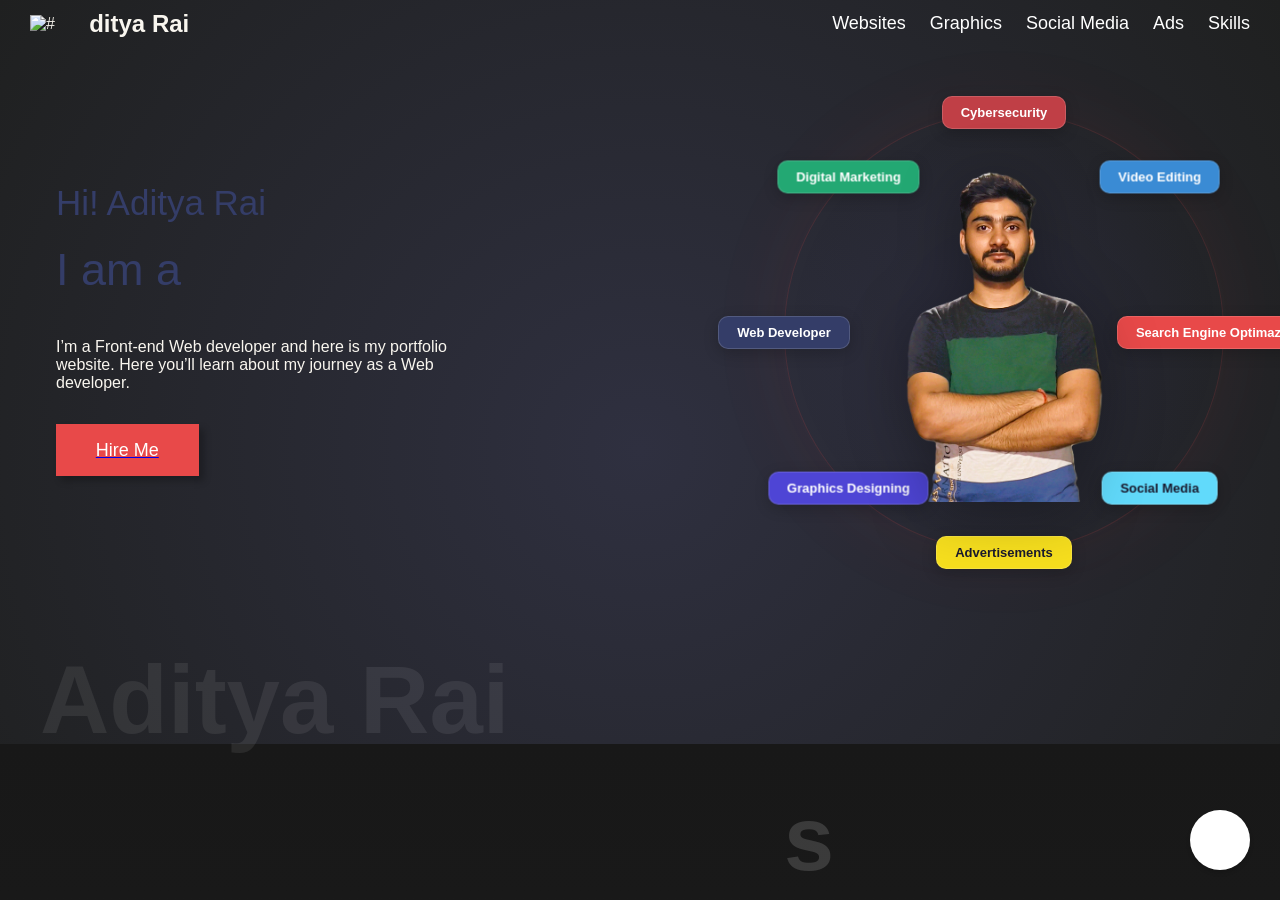
==== index.html @ 4c707642 "Update site assets and styles" ====
<!DOCTYPE html>
<html lang="en">

<head>
  <meta charset="UTF-8" />
  <meta http-equiv="X-UA-Compatible" content="IE=edge" />
  <meta name="viewport" content="width=device-width, initial-scale=1.0" />
  <title>Aditya Rai</title>

  <!-- Link CSS  -->
  <link rel="stylesheet" href="./styles.css" />
  <link rel="stylesheet" href="https://fonts.googleapis.com/css2?family=Montserrat:wght@100&display=swap" />

  <!-- Favicon  -->
  <link rel="shortcut icon" href="./Images/userAsset/icon.ico" type="image/x-icon" />
</head>

<body>
  <!-- Loading Screen -->
  <div class="loader-screen" id="loader">
    <div class="loader-content">
      <div class="loader-code-text">
        <div class="loader-code-line" data-line="1">const developer = {</div>
        <div class="loader-code-line" data-line="2">  name: 'Aditya Rai',</div>
        <div class="loader-code-line" data-line="3">  status: 'loading portfolio...'</div>
        <div class="loader-code-line" data-line="4">};</div>
      </div>
      <div class="loader-spinner-wrapper">
        <div class="loader-spinner"></div>
      </div>
      <div class="loader-progress-wrapper">
        <div class="loader-progress-bar"></div>
      </div>
      <div class="loader-percentage" id="loaderPercent">0%</div>
    </div>
  </div>
  <script>
    (function() {
      var loader = document.getElementById('loader');
      var loaderPercent = document.getElementById('loaderPercent');
      var progressBar = document.querySelector('.loader-progress-bar');
      var progress = 0;
      var interval = setInterval(function() {
        progress += Math.random() * 12 + 3;
        if (progress >= 100) {
          progress = 100;
          clearInterval(interval);
          loaderPercent.textContent = '100%';
          progressBar.style.width = '100%';
          setTimeout(function() { loader.classList.add('hidden'); }, 400);
        } else {
          loaderPercent.textContent = Math.floor(progress) + '%';
          progressBar.style.width = Math.floor(progress) + '%';
        }
      }, 80);
    })();
  </script>

  <div id="wrapper">
    <!-- Night Theme Chooser removed -->
    <!-- Header Start -->
    <header>
      <div class="logo">
        <img src="./Images/userAsset/Alogo.jpeg" alt="#" />
        <h2 class="logoText" style="padding-left: 12px;">ditya Rai</h2>
      </div>
      <nav>
        <ul class="nav-links">
          <li><a href="#projects">Websites</a></li>
          <li><a href="#graphics">Graphics</a></li>
          <li><a href="#socialmedia">Social Media</a></li>
          <li><a href="#advertisements">Ads</a></li>
          <li><a href="#skills">Skills</a></li>
        </ul>
      </nav>
    </header>
    <!-- Header End  -->

    <!-- Hero Section Start  -->
    <section class="heroSection">
      <h3 class="fadedText absolute" style="padding-bottom: 16px;">Aditya Rai</h3>
      <div class="infoContainer">
        <div class="heading">Hi! Aditya Rai</div>
        <div class="heading subHeading">
          I am a <span class="role"></span>
        </div>
        <p class="desc">
          I’m a Front-end Web developer and here is my portfolio website. Here
          you’ll learn about my journey as a Web developer. 
        </p> <a href="https://www.linkedin.com/in/aditya-k-rai">
        <div class="btn">Hire Me</div></a>
      </div>
      <div class="orbit-hero-right">
        <!-- Center Image -->
        <div class="orbit-center-image">
          <img src="./Images/userAsset/Aditya.png" alt="Aditya Rai" />
        </div>

        <!-- Background Glow -->
        <div class="orbit-glow"></div>

        <!-- Rotating Ring -->
        <div class="orbit-animation-ring">
          <div class="orbit-slot" style="--angle: 0deg;">
            <div class="orbit-counter-rotator">
              <div class="orbit-orientation-fixer">
                <div class="chip c-frontend">Search Engine Optimazation</div>
              </div>
            </div>
          </div>
          <div class="orbit-slot" style="--angle: 45deg;">
            <div class="orbit-counter-rotator">
              <div class="orbit-orientation-fixer">
                <div class="chip c-react">Social Media</div>
              </div>
            </div>
          </div>
          <div class="orbit-slot" style="--angle: 90deg;">
            <div class="orbit-counter-rotator">
              <div class="orbit-orientation-fixer">
                <div class="chip c-js">Advertisements</div>
              </div>
            </div>
          </div>
          <div class="orbit-slot" style="--angle: 135deg;">
            <div class="orbit-counter-rotator">
              <div class="orbit-orientation-fixer">
                <div class="chip c-uiux">Graphics Designing</div>
              </div>
            </div>
          </div>
          <div class="orbit-slot" style="--angle: 180deg;">
            <div class="orbit-counter-rotator">
              <div class="orbit-orientation-fixer">
                <div class="chip c-webdesign">Web Developer</div>
              </div>
            </div>
          </div>
          <div class="orbit-slot" style="--angle: 225deg;">
            <div class="orbit-counter-rotator">
              <div class="orbit-orientation-fixer">
                <div class="chip c-marketing">Digital Marketing</div>
              </div>
            </div>
          </div>
          <div class="orbit-slot" style="--angle: 270deg;">
            <div class="orbit-counter-rotator">
              <div class="orbit-orientation-fixer">
                <div class="chip c-security">Cybersecurity</div>
              </div>
            </div>
          </div>
          <div class="orbit-slot" style="--angle: 315deg;">
            <div class="orbit-counter-rotator">
              <div class="orbit-orientation-fixer">
                <div class="chip c-video">Video Editing</div>
              </div>
            </div>
          </div>
        </div>
      </div>
    </section>
    <!-- Hero Section End  -->

    <!-- Project Section Start -->
    <section id="projects" class="projectSection">
      <h2 class="projectTitle text-effect"><span class="te-line"><span class="te-base">Website</span><span class="te-fade">s</span></span><span class="te-hover">Websites</span></h2>
      <div class="projectContainer galleryGrid">
        <div class="projectCard" id="project1">
          <span class="project-tag">College Project</span>
          <div class="projectCardOverlay"></div>
          <div class="projectNumber rightNumber">01</div>
          <div class="projectContent leftProjectContent">
            <div class="projectSkillsContainer">
              <img class="projectSkill" src="./images/stack/HTML.png" alt="" />
              <img class="projectSkill" src="./images/stack/CSS.png" alt="" />
              <img class="projectSkill" src="./images/stack/Javascript.svg" alt="" />
              
            </div>
            <h2 class="projectHeading">Image Gallery</h2>
            <p class="projectSubHeading">
             This website is used to display image Collection
            </p>
            <div class="btnGroup">
              <a href="https://github.com/aditya-k-rai/P-Website/tree/main/Image%20Gallery" title="GitHubLink">
                <span class="btn-icon github-icon"></span>
              </a>
              <a href="https://github.com/aditya-k-rai/P-Website/tree/main/Image%20Gallery" title="Live Link">
                <span class="btn-icon link-icon"></span>
              </a>
            </div>
          </div>
        </div>

        <div class="projectCard" id="project2">
          <span class="project-tag">College Project</span>
          <div class="projectCardOverlay"></div>
          <div class="projectNumber leftNumber">02</div>
          <div class="projectContent rightProjectContent">
            <div class="projectSkillsContainer">
              <img class="projectSkill" src="./images/stack/HTML.png" alt="" />
              <img class="projectSkill" src="./images/stack/CSS.png" alt="" />
              <img class="projectSkill" src="./images/stack/Javascript.svg" alt="" />
              <img class="projectSkill" src="./images/stack/NextJsCircle.png" alt="" />
              <img class="projectSkill" src="./images/stack/Tailwind.png" alt="" />

              
            </div>
            <h2 class="projectHeading">Password Generator</h2>
            <p class="projectSubHeading">
              A website yoused to generate strong and secure password
            </p>
            <div class="btnGroup">
              <a href="https://github.com/aditya-k-rai/P-Website/tree/main/Password%20Generator" title="GitHubLink">
                <span class="btn-icon github-icon"></span>
              </a>
              <a href="https://github.com/aditya-k-rai/P-Website/tree/main/Password%20Generator" title="Live Link">
                <span class="btn-icon link-icon"></span>
              </a>
            </div>
          </div>
        </div>
        <div class="projectCard" id="project3">
          <span class="project-tag">College Project</span>
          <div class="projectCardOverlay"></div>
          <div class="projectNumber rightNumber">03</div>
          <div class="projectContent leftProjectContent">
            <div class="projectSkillsContainer">
              <img class="projectSkill" src="./images/stack/HTML.png" alt="" />
              <img class="projectSkill" src="./images/stack/CSS.png" alt="" />
              <img class="projectSkill" src="./images/stack/Javascript.svg" alt="" />
              
              <img class="projectSkill" src="./images/stack/NextJsCircle.png" alt="" />

              
            </div>
            <h2 class="projectHeading">Tick Tac Toe Game</h2>
            <p class="projectSubHeading">
              A Website to play tic tac toe Game
            </p>
            <div class="btnGroup">
              <a href="https://github.com/aditya-k-rai/P-Website/tree/main/Tic%20Tac%20Toe%20Game" title="GitHubLink">
                <span class="btn-icon github-icon"></span>
              </a>
              <a href="https://github.com/aditya-k-rai/P-Website/tree/main/Tic%20Tac%20Toe%20Game" title="Live Link">
                <span class="btn-icon link-icon"></span>
              </a>
            </div>
          </div>
        </div>

        <div class="projectCard" id="project4">
          <div class="projectCardOverlay"></div>
          <div class="projectNumber rightNumber">04</div>
          <div class="projectContent leftProjectContent">
            <div class="projectSkillsContainer">
              <img class="projectSkill" src="./images/stack/php.png" alt="" />
              <img class="projectSkill" src="./images/stack/CSS.png" alt="" />
              <img class="projectSkill" src="./images/stack/Javascript.svg" alt="" />
              
              <img class="projectSkill" src="./Images/nav icons/whatsapp (1).png" alt="" />

              
            </div>
            <h2 class="projectHeading">Jungle Barbeque Website</h2>
            <p class="projectSubHeading">
              A website for a restaurant to showcase their menu and services
            </p>
            <div class="btnGroup">
              <a href="https://github.com/aditya-k-rai/Jungle-Barbeque" title="GitHubLink">
                <span class="btn-icon github-icon"></span>
              </a>
              <a href="https://www.junglebarbeque.com/" title="Live Link">
                <span class="btn-icon link-icon"></span>
              </a>
            </div>
          </div>
        </div>

        <div class="projectCard" id="project5">
          <div class="projectCardOverlay"></div>
          <div class="projectNumber rightNumber">05</div>
          <div class="projectContent leftProjectContent">
            <div class="projectSkillsContainer">
               <img class="projectSkill" src="./images/stack/wordpress.png" alt="" />
              <img class="projectSkill" src="./images/stack/CSS.png" alt="" />
              <img class="projectSkill" src="./images/stack/Javascript.svg" alt="" />
              <img class="projectSkill" src="./images/stack/WooCommerce.png" alt="" />
              <img class="projectSkill" src="./images/stack/online store .png" alt="" />
              

              
            </div>
            <h2 class="projectHeading">Fab Bakers</h2>
            <p class="projectSubHeading">
              A Bakery E commerce Website to sell Cakes and Pastries.
            </p>
            <div class="btnGroup">
              <a href="https://github.com/aditya-k-rai" title="GitHubLink">
                <span class="btn-icon github-icon"></span>
              </a>
              <a href="https://www.cafefit.konnectogo.com/" title="Live Link">
                <span class="btn-icon link-icon"></span>
              </a>
            </div>
          </div>
        </div>

        <div class="projectCard" id="project6">
          <div class="projectCardOverlay"></div>
          <div class="projectNumber rightNumber">06</div>
          <div class="projectContent leftProjectContent">
            <div class="projectSkillsContainer">
              <img class="projectSkill" src="./images/stack/HTML.png" alt="" />
              <img class="projectSkill" src="./images/stack/CSS.png" alt="" />
              <img class="projectSkill" src="./images/stack/Javascript.svg" alt="" />
              
              <img class="projectSkill" src="./images/stack/NextJsCircle.png" alt="" />
            

              
            </div>
            <h2 class="projectHeading">NV Clubstrauent</h2>
            <p class="projectSubHeading">
              A Website for a restaurant to showcase their menu and services
            </p>
            <div class="btnGroup">
              <a href="https://github.com/aditya-k-rai/NV-Clubstaurant" title="GitHubLink">
                <span class="btn-icon github-icon"></span>
              </a>
              <a href="https://www.nvclubstraunt.in/" title="Live Link">
                <span class="btn-icon link-icon"></span>
              </a>
            </div>
          </div>
        </div>

        <div class="projectCard" id="project7">
          <div class="projectCardOverlay"></div>
          <div class="projectNumber rightNumber">07</div>
          <div class="projectContent leftProjectContent">
            <div class="projectSkillsContainer">
              <img class="projectSkill" src="./images/stack/HTML.png" alt="" />
              <img class="projectSkill" src="./images/stack/CSS.png" alt="" />
              <img class="projectSkill" src="./images/stack/Javascript.svg" alt="" />
            </div>
            <h2 class="projectHeading">Project 7</h2>
            <p class="projectSubHeading">
              Add your project description here
            </p>
            <div class="btnGroup">
              <a href="" title="GitHubLink">
                <span class="btn-icon github-icon"></span>
              </a>
              <a href="" title="Live Link">
                <span class="btn-icon link-icon"></span>
              </a>
            </div>
          </div>
        </div>

        <div class="projectCard" id="project8">
          <div class="projectCardOverlay"></div>
          <div class="projectNumber leftNumber">08</div>
          <div class="projectContent rightProjectContent">
            <div class="projectSkillsContainer">
              <img class="projectSkill" src="./images/stack/HTML.png" alt="" />
              <img class="projectSkill" src="./images/stack/CSS.png" alt="" />
              <img class="projectSkill" src="./images/stack/Javascript.svg" alt="" />
            </div>
            <h2 class="projectHeading">Project 8</h2>
            <p class="projectSubHeading">
              Add your project description here
            </p>
            <div class="btnGroup">
              <a href="" title="GitHubLink">
                <span class="btn-icon github-icon"></span>
              </a>
              <a href="" title="Live Link">
                <span class="btn-icon link-icon"></span>
              </a>
            </div>
          </div>
        </div>

        <div class="projectCard" id="project9">
          <div class="projectCardOverlay"></div>
          <div class="projectNumber rightNumber">09</div>
          <div class="projectContent leftProjectContent">
            <div class="projectSkillsContainer">
              <img class="projectSkill" src="./images/stack/HTML.png" alt="" />
              <img class="projectSkill" src="./images/stack/CSS.png" alt="" />
              <img class="projectSkill" src="./images/stack/Javascript.svg" alt="" />
            </div>
            <h2 class="projectHeading">Project 9</h2>
            <p class="projectSubHeading">
              Add your project description here
            </p>
            <div class="btnGroup">
              <a href="" title="GitHubLink">
                <span class="btn-icon github-icon"></span>
              </a>
              <a href="" title="Live Link">
                <span class="btn-icon link-icon"></span>
              </a>
            </div>
          </div>
        </div>

        <div class="projectCard" id="project10">
          <div class="projectCardOverlay"></div>
          <div class="projectNumber leftNumber">10</div>
          <div class="projectContent rightProjectContent">
            <div class="projectSkillsContainer">
              <img class="projectSkill" src="./images/stack/HTML.png" alt="" />
              <img class="projectSkill" src="./images/stack/CSS.png" alt="" />
              <img class="projectSkill" src="./images/stack/Javascript.svg" alt="" />
            </div>
            <h2 class="projectHeading">Project 10</h2>
            <p class="projectSubHeading">
              Add your project description here
            </p>
            <div class="btnGroup">
              <a href="" title="GitHubLink">
                <span class="btn-icon github-icon"></span>
              </a>
              <a href="" title="Live Link">
                <span class="btn-icon link-icon"></span>
              </a>
            </div>
          </div>
        </div>
        
      </div>
    </section>
    <!-- Project Section End  -->

    <!-- Color Avalanche Section Start -->
    <section class="color-avalanche-section" id="colorAvalanche">
      <div class="ca-ui-layer">
        <h2 class="ca-title">Skills Achived</h2>
        <p class="ca-desc">Drag, throw, and explore the Skills Named Colors Blocks.</p>
        <div class="ca-controls">
          <button class="ca-btn" id="ca-btn-gravity">Zero Gravity</button>
          <button class="ca-btn" id="ca-btn-explode">Explode</button>
        </div>
      </div>
      <div class="ca-scene" id="ca-scene-container"></div>
      <ul id="ca-color-source" style="display: none;">
        <li data-color="AliceBlue">Meta Business Suite</li>
        <li data-color="AntiqueWhite">Google Ads</li>
        <li data-color="Aqua">LinkedIn Ads</li>
        <li data-color="Aquamarine">Twitter (X) Ads</li>
        <li data-color="Azure">Pinterest Ads</li>
        <li data-color="Beige">Reddit Ads</li>
        <li data-color="Bisque">Google Tag Manager</li>
        <li data-color="Black">Google Analytics</li>
        <li data-color="BlanchedAlmond">Meta Pixel</li>
        <li data-color="Blue">LinkedIn Insight Tag</li>
        <li data-color="BlueViolet">Google Keyword Planner</li>
        <li data-color="Brown">Google Analytics</li>
        <li data-color="BurlyWood">Google Search Console</li>
        <li data-color="CadetBlue">Google Lighthouse</li>
        <li data-color="Chartreuse">PageSpeed Insights</li>
        <li data-color="Chocolate">GTmetrix</li>
        <li data-color="Coral">WhatsApp Business</li>
        <li data-color="CornflowerBlue">WhatsApp Marketing Campaigns</li>
        <li data-color="Cornsilk">N8N</li>
        <li data-color="Crimson">WhatsApp Business</li>
        <li data-color="Cyan">HubSpot</li>
        <li data-color="DarkBlue">Shopify</li>
        <li data-color="DarkCyan">WooCommerce</li>
        <li data-color="DarkGoldenRod">Payment Gateway Integration</li>
        <li data-color="DarkGray">Canva</li>
        <li data-color="DarkGreen">Tensor Art</li>
        <li data-color="DarkKhaki">Adobe After Effects</li>
        <li data-color="DarkMagenta">Adobe Premiere Pro</li>
        <li data-color="DarkOliveGreen">CapCut</li>
        <li data-color="DarkOrange">DaVinci Resolve</li>
        <li data-color="DarkOrchid">VN Editor</li>
        <li data-color="DarkRed">OBS Studio</li>
        <li data-color="DarkSalmon">WordPress</li>
        <li data-color="DarkSeaGreen">Shopify</li>
        <li data-color="DarkSlateBlue">HTML</li>
        <li data-color="DarkSlateGray">CSS</li>
        <li data-color="DarkTurquoise">JavaScript</li>
        <li data-color="DarkViolet">TypeScript</li>
        <li data-color="DeepPink">React</li>
        <li data-color="DeepSkyBlue">Redux</li>
        <li data-color="DimGray">Tailwind CSS</li>
        <li data-color="DodgerBlue">Bootstrap</li>
        <li data-color="FireBrick">Three.js</li>
        <li data-color="FloralWhite">Node.js</li>
        <li data-color="ForestGreen">Express.js</li>
        <li data-color="Fuchsia">REST API</li>
        <li data-color="Gainsboro">SQL</li>
        <li data-color="GhostWhite">Firebase</li>
        <li data-color="Gold">Chatbot Interaction</li>
        <li data-color="GoldenRod">Google Data Studio</li>
        <li data-color="Gray">Google Analytics (GA4)</li>
        <li data-color="Green">Conversion Optimization</li>
      </ul>
    </section>
    <!-- Color Avalanche Section End -->

    <!-- Graphics Designing Section Start -->
    <section id="graphics" class="projectSection">
      <h2 class="projectTitle text-effect"><span class="te-line"><span class="te-base">Graphics Design</span><span class="te-fade">ing</span></span><span class="te-hover">Graphics Designing</span></h2>
      <!-- Division 1: Menu PDF Flipbook -->
      <div class="gfx-division" id="gfx-menus">
        <h3 class="gfx-division-title">Restaurant Menus</h3>
        <p class="gfx-division-desc">Interactive 3D flipbook menu designs</p>

        <div class="gfx-menu-tabs">
          <button class="gfx-menu-tab active" data-menu="Images/Graphics/Menu/NV Club Menu14.pdf">NV Club</button>
          <button class="gfx-menu-tab" data-menu="Images/Graphics/Menu/Mulberry Street Bistro Menu12.pdf">Mulberry Bistro</button>
          <button class="gfx-menu-tab" data-menu="Images/Graphics/Menu/The Rokka Menu 6.pdf">The Rokka</button>
          <button class="gfx-menu-tab" data-menu="Images/Graphics/Menu/New Cafe Menu4.pdf">New Cafe</button>
          <button class="gfx-menu-tab" data-menu="Images/Graphics/Menu/The Fab BAKER MENU 3.pdf">The Fab Baker</button>
          <button class="gfx-menu-tab" data-menu="Images/Graphics/Menu/NV Bar Menu 2.pdf">NV Bar</button>
          <button class="gfx-menu-tab" data-menu="Images/Graphics/Menu/The Choclate Room Menu2 .pdf">Choclate Room</button>
          <button class="gfx-menu-tab" data-menu="Images/Graphics/Menu/The Chocolate Room 2.pdf">Chocolate Room 2</button>
          <button class="gfx-menu-tab" data-menu="Images/Graphics/Menu/Gut Gully Menu1.pdf">Gut Gully</button>
          <button class="gfx-menu-tab" data-menu="Images/Graphics/Menu/Chinese Food Menu1.pdf">Chinese Food</button>
          <button class="gfx-menu-tab" data-menu="Images/Graphics/Menu/Crunch Cookies Menu1.pdf">Crunch Cookies</button>
          <button class="gfx-menu-tab" data-menu="Images/Graphics/Menu/Mulberry Indian menu1.pdf">Mulberry Indian</button>
          <button class="gfx-menu-tab" data-menu="Images/Graphics/Menu/CAFE.FIT menu1.pdf">Cafe.Fit</button>
        </div>

        <div class="gfx-book-wrapper">
          <div class="gfx-book-container" id="gfx-book-container"></div>
          <div class="gfx-book-controls">
            <button class="gfx-book-btn" id="gfx-prev-btn">&#10094; Prev</button>
            <span class="gfx-page-indicator" id="gfx-page-indicator">Page 1 / 1</span>
            <button class="gfx-book-btn" id="gfx-next-btn">Next &#10095;</button>
            <button class="gfx-book-btn gfx-fs-btn" id="gfx-fullscreen-btn" title="View Full Size">&#x26F6; Full Size</button>
          </div>
          <p class="gfx-fs-hint">Double-tap or long-press the menu to view full size</p>
        </div>
      </div>

      <!-- Division 2: Posters & Banners -->
      <div class="gfx-division pb-carousel-section" id="gfx-posters">
        <h3 class="gfx-division-title pb-title">Posters &amp; Banners</h3>
        <p class="gfx-division-desc pb-desc">Eye-catching poster and banner designs</p>

        <div class="pb-carousel-track" style="--time: 39s; --total: 12;">
          <div class="pb-carousel-item" style="--i: 1;"><img src="Images/Graphics/Banners%20%26%20Posters/2.jpg" alt="Banner Design" loading="lazy"></div>
          <div class="pb-carousel-item" style="--i: 2;"><img src="Images/Graphics/Banners%20%26%20Posters/3.jpg" alt="Banner Design" loading="lazy"></div>
          <div class="pb-carousel-item" style="--i: 3;"><img src="Images/Graphics/Banners%20%26%20Posters/4.jpg" alt="Banner Design" loading="lazy"></div>
          <div class="pb-carousel-item" style="--i: 4;"><img src="Images/Graphics/Banners%20%26%20Posters/mulberrystreet.bistro-20250204-0007.jpg" alt="Poster Design" loading="lazy"></div>
          <div class="pb-carousel-item" style="--i: 5;"><img src="Images/Graphics/Banners%20%26%20Posters/mulberrystreet.bistro-20250204-0008.jpg" alt="Poster Design" loading="lazy"></div>
          <div class="pb-carousel-item" style="--i: 6;"><img src="Images/Graphics/Banners%20%26%20Posters/mulberrystreet.bistro-20250205-0004.jpg" alt="Poster Design" loading="lazy"></div>
          <div class="pb-carousel-item" style="--i: 7;"><img src="Images/Graphics/Banners%20%26%20Posters/mulberrystreet.bistro-20250205-0005.jpg" alt="Poster Design" loading="lazy"></div>
          <div class="pb-carousel-item" style="--i: 8;"><img src="Images/Graphics/Banners%20%26%20Posters/mulberrystreet.bistro-20250205-0006.jpg" alt="Poster Design" loading="lazy"></div>
          <div class="pb-carousel-item" style="--i: 9;"><img src="Images/Graphics/Banners%20%26%20Posters/mulberrystreet.bistro-20250205-0008.jpg" alt="Poster Design" loading="lazy"></div>
          <div class="pb-carousel-item" style="--i: 10;"><img src="Images/Graphics/Banners%20%26%20Posters/mulberrystreet.bistro-20250205-0009.jpg" alt="Poster Design" loading="lazy"></div>
          <div class="pb-carousel-item" style="--i: 11;"><img src="Images/Graphics/Banners%20%26%20Posters/mulberrystreet.bistro-20250205-0010.jpg" alt="Poster Design" loading="lazy"></div>
          <div class="pb-carousel-item" style="--i: 12;"><img src="Images/Graphics/mulberrystreet.bistro-20250205-0001.jpg" alt="Poster Design" loading="lazy"></div>
        </div>
      </div>

      <!-- Division 3: Poster Designs -->
      <div class="gfx-division" id="gfx-posters-gallery">
        <h3 class="gfx-division-title">Poster Designs</h3>
        <p class="gfx-division-desc">Creative poster designs and visual artwork</p>

        <div class="vg-wrapper">
          <div class="vg-items" id="vg-gallery">
            <div class="vg-item" tabindex="0" style="background-image:url('Images/Graphics/Banners%20%26%20Posters/2.jpg')"></div>
            <div class="vg-item" tabindex="0" style="background-image:url('Images/Graphics/Banners%20%26%20Posters/3.jpg')"></div>
            <div class="vg-item" tabindex="0" style="background-image:url('Images/Graphics/Banners%20%26%20Posters/4.jpg')"></div>
            <div class="vg-item" tabindex="0" style="background-image:url('Images/Graphics/Banners%20%26%20Posters/mulberrystreet.bistro-20250204-0007.jpg')"></div>
            <div class="vg-item" tabindex="0" style="background-image:url('Images/Graphics/Banners%20%26%20Posters/mulberrystreet.bistro-20250204-0008.jpg')"></div>
            <div class="vg-item" tabindex="0" style="background-image:url('Images/Graphics/Banners%20%26%20Posters/mulberrystreet.bistro-20250205-0004.jpg')"></div>
            <div class="vg-item" tabindex="0" style="background-image:url('Images/Graphics/Banners%20%26%20Posters/mulberrystreet.bistro-20250205-0005.jpg')"></div>
            <div class="vg-item" tabindex="0" style="background-image:url('Images/Graphics/Banners%20%26%20Posters/mulberrystreet.bistro-20250205-0006.jpg')"></div>
            <div class="vg-item" tabindex="0" style="background-image:url('Images/Graphics/Banners%20%26%20Posters/mulberrystreet.bistro-20250205-0008.jpg')"></div>
            <div class="vg-item" tabindex="0" style="background-image:url('Images/Graphics/Banners%20%26%20Posters/mulberrystreet.bistro-20250205-0009.jpg')"></div>
            <div class="vg-item" tabindex="0" style="background-image:url('Images/Graphics/Banners%20%26%20Posters/mulberrystreet.bistro-20250205-0010.jpg')"></div>
            <div class="vg-item" tabindex="0" style="background-image:url('Images/Graphics/mulberrystreet.bistro-20250205-0001.jpg')"></div>
          </div>
        </div>
      </div>
    </section>
    <!-- Graphics Designing Section End -->

    <!-- Social Media Section Start -->
    <section id="socialmedia" class="projectSection">
      <h2 class="projectTitle text-effect"><span class="te-line"><span class="te-base">Social Medi</span><span class="te-fade">a</span></span><span class="te-hover">Social Media</span></h2>
      <div class="projectContainer galleryGrid">
        <div class="projectCard" id="social1">
          <div class="projectCardOverlay"></div>
          <div class="projectNumber rightNumber">01</div>
          <div class="projectContent leftProjectContent">
            <div class="projectSkillsContainer">
            </div>
            <h2 class="projectHeading">Social Media Project 1</h2>
            <p class="projectSubHeading">
              Add your project description here
            </p>
            <div class="btnGroup">
              <a href="" title="GitHubLink">
                <span class="btn-icon github-icon"></span>
              </a>
              <a href="" title="Live Link">
                <span class="btn-icon link-icon"></span>
              </a>
            </div>
          </div>
        </div>

        <div class="projectCard" id="social2">
          <div class="projectCardOverlay"></div>
          <div class="projectNumber leftNumber">02</div>
          <div class="projectContent rightProjectContent">
            <div class="projectSkillsContainer">
            </div>
            <h2 class="projectHeading">Social Media Project 2</h2>
            <p class="projectSubHeading">
              Add your project description here
            </p>
            <div class="btnGroup">
              <a href="" title="GitHubLink">
                <span class="btn-icon github-icon"></span>
              </a>
              <a href="" title="Live Link">
                <span class="btn-icon link-icon"></span>
              </a>
            </div>
          </div>
        </div>

        <div class="projectCard" id="social3">
          <div class="projectCardOverlay"></div>
          <div class="projectNumber rightNumber">03</div>
          <div class="projectContent leftProjectContent">
            <div class="projectSkillsContainer">
            </div>
            <h2 class="projectHeading">Social Media Project 3</h2>
            <p class="projectSubHeading">
              Add your project description here
            </p>
            <div class="btnGroup">
              <a href="" title="GitHubLink">
                <span class="btn-icon github-icon"></span>
              </a>
              <a href="" title="Live Link">
                <span class="btn-icon link-icon"></span>
              </a>
            </div>
          </div>
        </div>
      </div>
    </section>
    <!-- Social Media Section End -->

    <!-- Advertisements Section Start -->
    <section id="advertisements" class="projectSection">
      <h2 class="projectTitle text-effect"><span class="te-line"><span class="te-base">Advertisement</span><span class="te-fade">s</span></span><span class="te-hover">Advertisements</span></h2>
      <div class="projectContainer galleryGrid">
        <div class="projectCard" id="ad1">
          <div class="projectCardOverlay"></div>
          <div class="projectNumber rightNumber">01</div>
          <div class="projectContent leftProjectContent">
            <div class="projectSkillsContainer">
            </div>
            <h2 class="projectHeading">Ad Project 1</h2>
            <p class="projectSubHeading">
              Add your project description here
            </p>
            <div class="btnGroup">
              <a href="" title="GitHubLink">
                <span class="btn-icon github-icon"></span>
              </a>
              <a href="" title="Live Link">
                <span class="btn-icon link-icon"></span>
              </a>
            </div>
          </div>
        </div>

        <div class="projectCard" id="ad2">
          <div class="projectCardOverlay"></div>
          <div class="projectNumber leftNumber">02</div>
          <div class="projectContent rightProjectContent">
            <div class="projectSkillsContainer">
            </div>
            <h2 class="projectHeading">Ad Project 2</h2>
            <p class="projectSubHeading">
              Add your project description here
            </p>
            <div class="btnGroup">
              <a href="" title="GitHubLink">
                <span class="btn-icon github-icon"></span>
              </a>
              <a href="" title="Live Link">
                <span class="btn-icon link-icon"></span>
              </a>
            </div>
          </div>
        </div>

        <div class="projectCard" id="ad3">
          <div class="projectCardOverlay"></div>
          <div class="projectNumber rightNumber">03</div>
          <div class="projectContent leftProjectContent">
            <div class="projectSkillsContainer">
            </div>
            <h2 class="projectHeading">Ad Project 3</h2>
            <p class="projectSubHeading">
              Add your project description here
            </p>
            <div class="btnGroup">
              <a href="" title="GitHubLink">
                <span class="btn-icon github-icon"></span>
              </a>
              <a href="" title="Live Link">
                <span class="btn-icon link-icon"></span>
              </a>
            </div>
          </div>
        </div>
      </div>
    </section>
    <!-- Advertisements Section End -->

    <!-- Skill Section Start  -->
    <section class="skillContainer" id="skills">
      <div class="skillFadedText absolute">Skills</div>
      <div class="leftSkillContainer">
        <h2 class="skillHeading"><span>M</span>e and <br />MyTech Stack</h2>
        <div class="skillSubHeading">
          <p>
            Hello Everyone, I'm Aditya Rai, currently pursuing my Bachelor of Computer Application (BCA). I am passionate about exploring and expanding my knowledge in computer applications and become Full-stack Developer. With a solid foundation in computer science, I have a deep understanding of how computers, software, applications, and hardware function.

          </p>
          <p>
            My programming skills extend to languages such as,C, C++, Java, and HTML ,CSS and Js and I have a good grasp of Data Structures,Algorithms , and Database Management Systems (DBMS). I also have Basic knowledge of web development and have been exploring  applications like Premiere Pro and Canva. I believe in continuous learning and staying updated with the latest trends in technology. Excited about the possibilities in the world of computer science, I am eager to contribute my skills and knowledge to meaningful projects.

          </p>
          <p>
            I have a keen interest in cybersecurity, particularly in exploring penetration testing tools and ethical hacking. I have a basic knowledge in Kali Linux OS, with a focus on using tools like Nmap for network scanning, BeEF for exploiting web browser vulnerabilities, and Wireshark for network security analysis. Im intrested to learn about the other development tools and tech like - Git,React,Bootstrap,NodeJs,Docker,meterialUI and other js Frameworks.

          </p>
        </div>
      </div>

      <div class="rightSkillContainer">
        <img src="./Images/userAsset/blob vector.png" class="blobStyle" alt="" />

        <img src="./Images/stack/HTML.png" alt="" class="skillsLogo" />
        <img src="./Images/stack/CSS.png" alt="" class="skillsLogo" />
        <img src="./Images/stack/Javascript.svg" alt="" class="skillsLogo" />
        <img src="./Images/stack/React.png" alt="" class="skillsLogo" />
        <img src="./Images/stack/NodeJs.svg" alt="" class="skillsLogo" />
        <img src="./Images/stack/Next.svg" alt="" class="skillsLogo" />
        <img src="./Images/stack/Redux.svg" alt="" class="skillsLogo" />
        <img src="./Images/stack/Tailwind.png" alt="" class="skillsLogo" />
        <img src="./Images/stack/Bootstrap.svg" alt="" class="skillsLogo" />
        <img src="./Images/stack/MaterialUI.svg" alt="" class="skillsLogo" />
        <img src="./Images/stack/Express.png" alt="" class="skillsLogo" />
        <img src="./Images/stack/Git.svg" alt="" class="skillsLogo" />
        <img src="./Images/stack/Github.svg" alt="" class="skillsLogo" />
        <img src="./Images/stack/Graphql.svg" alt="" class="skillsLogo" />
        <img src="./Images/stack/MongoDB.svg" alt="" class="skillsLogo" />
        <img src="./Images/stack/Vercel.svg" alt="" class="skillsLogo" />
        <img src="./Images/stack/Bash.svg" alt="" class="skillsLogo" />
        <img src="./Images/stack/Docker.svg" alt="" class="skillsLogo" />
        <img src="./Images/stack/meta.png" alt="Meta" class="skillsLogo" />
        <img src="./Images/stack/wordpress.png" alt="WordPress" class="skillsLogo" />
        <img src="./Images/stack/adwords.png" alt="Adwords" class="skillsLogo" />
        <img src="./Images/stack/video editing.png" alt="Video Editing" class="skillsLogo" />
      </div>
    </section>
    <!-- Skill Section End  -->

    <!-- Services/What I Offer Section Start  -->
    <section class="servicesSection" id="services">
      <div class="container">
        <h2 class="serviceTitle">What I Offer</h2>
        
   
        <div class="servicesContainer">
          <div class="serviceCard">
            <i class="fa-solid fa-code serviceIcon"></i>
            <h3>Front-end Web Development</h3>
            <p>Building responsive, modern, and interactive websites using HTML, CSS, JavaScript, React, and more.</p>
          </div>
          <div class="serviceCard">
            <i class="fa-solid fa-paint-brush serviceIcon"></i>
            <h3>UI/UX Design</h3>
            <p>Designing user-friendly interfaces and experiences for web and mobile applications.</p>
          </div>
          <div class="serviceCard">
            <i class="fa-solid fa-lock serviceIcon"></i>
            <h3>Basic Cybersecurity</h3>
            <p>Offering basic penetration testing, vulnerability scanning, and security analysis for web projects.</p>
          </div>
          <div class="serviceCard">
            <i class="fa-solid fa-bullhorn serviceIcon"></i>
            <h3>Digital Marketing</h3>
            <p>Promoting brands and projects through social media, SEO, and digital campaigns.</p>
          </div>
          <div class="serviceCard">
            <i class="fa-solid fa-photo-film serviceIcon"></i>
            <h3>Graphics and Video Editing</h3>
            <p>Designing graphics, editing videos, and creating visual content for web and social media using tools like Canva and Premiere Pro.</p>
          </div>
        </div>
      </div>
    </section>
    <!-- Services/What I Offer Section End  -->

      <!-- Get Started Button After Services Section -->
    <div class="get-started-btn-container">
      <a href="mailto:adtyamighty@gmail.com" class="getStartedBtnLink">
        <button class="getStartedBtn">Get Started</button>
      </a>
    </div>

    <!-- Footer Section Start  -->
    <footer>
      <div class="container footerContainer">
        <div class="footerFadedText">AKR</div>
        <div class="footerLegal center-footer">
          <span>© 2025 Aditya Rai. All rights reserved.</span>
          <span>Terms &amp; Conditions | Privacy Policy</span>
        </div>
      </div>
    </footer>
  </div>

  <!-- Social Share FAB Button -->
  <button class="share-toggle-btn" id="shareToggle">
    <i class="fas fa-plus"></i>
  </button>

  <!-- Social Share Overlay -->
  <div class="share-overlay" id="shareOverlay">
    <div class="share-menu">
      <li style="--i: 0; --clr: #1877f2">
        <a href="#" title="Facebook"><i class="fab fa-facebook-f"></i></a>
      </li>
      <li style="--i: 1; --clr: #25d366">
        <a href="#" title="WhatsApp"><i class="fab fa-whatsapp"></i></a>
      </li>
      <li style="--i: 2; --clr: #1b1e21">
        <a href="#" title="X / Twitter"><i class="fab fa-x-twitter"></i></a>
      </li>
      <li style="--i: 3; --clr: #0088cc">
        <a href="https://t.me/Mighty_Joker" target="_blank" title="Telegram"><i class="fab fa-telegram"></i></a>
      </li>
      <li style="--i: 4; --clr: #0a66c2">
        <a href="https://www.linkedin.com/in/aditya-k-rai" target="_blank" title="LinkedIn"><i class="fab fa-linkedin-in"></i></a>
      </li>
      <li style="--i: 5; --clr: #c32aa3">
        <a href="https://www.instagram.com/mighty_aditya" target="_blank" title="Instagram"><i class="fab fa-instagram"></i></a>
      </li>
      <li style="--i: 6; --clr: #333">
        <a href="https://github.com/aditya-k-rai" target="_blank" title="GitHub"><i class="fab fa-github"></i></a>
      </li>
      <li style="--i: 7; --clr: #ff0000">
        <a href="#" title="YouTube"><i class="fab fa-youtube"></i></a>
      </li>
    </div>
  </div>

  <!-- Share Button Script -->
  <script>
    (function () {
      var toggle = document.getElementById('shareToggle');
      var overlay = document.getElementById('shareOverlay');
      if (!toggle || !overlay) return;

      function openShare() {
        toggle.classList.add('active');
        overlay.classList.add('active');
        document.body.style.overflow = 'hidden';
      }

      function closeShare() {
        toggle.classList.remove('active');
        overlay.classList.remove('active');
        document.body.style.overflow = '';
      }

      toggle.addEventListener('click', function () {
        if (overlay.classList.contains('active')) {
          closeShare();
        } else {
          openShare();
        }
      });

      overlay.addEventListener('click', function (e) {
        if (e.target === overlay) closeShare();
      });

      document.addEventListener('keydown', function (e) {
        if (e.key === 'Escape' && overlay.classList.contains('active')) closeShare();
      });
    })();
  </script>

  <script src="https://cdn.jsdelivr.net/npm/matter-js@0.19.0/build/matter.min.js"></script>
  <script src="https://cdn.jsdelivr.net/npm/typed.js@2.0.12"></script>
  <script src="https://kit.fontawesome.com/58a810656e.js" crossorigin="anonymous"></script>
  <script>
    // Night theme and mouse trail activation based on time
    function isNightTime() {
      const now = new Date();
      const hour = now.getHours();
      return (hour >= 18 || hour < 9); // 6pm to 9am
    }
    if (isNightTime()) {
      document.body.classList.add('night-theme');
      // document.getElementById('trailChooser').style.display = 'grid';
      // Mouse trail effect
      let fallDirection = 1;
      document
        .querySelectorAll('input[name="trailside"]')
        .forEach(
        r => {
          r.addEventListener(
            'change',
            e => {
              fallDirection = parseInt(e.target.value);
            }
          );
        }
      );
      let x1=0, y1=0;
      const vh = Math.max(document.documentElement.clientHeight || 0, window.innerHeight || 0),
        dist_to_draw = 50,
        delay = 1000,
        fsize = [
          '1.1rem', '1.4rem', '.8rem', '1.7rem'
        ],
        colors = [
        '#E23636',
        '#F9F3EE',
        '#E1F8DC',
        '#B8AFE6',
        '#AEE1CD',
        '#5EB0E5'
      ],
        rand = (min, max) => 
          Math.floor(Math.random() * (max - min + 1)) + min,
        selRand = (o) => o[rand(0, o.length -1)],
        distanceTo =  (x1, y1, x2, y2) => 
          Math.sqrt((Math.pow(x2-x1,2))+(Math.pow(y2-y1,2))),
        shouldDraw = (x, y) => 
          (distanceTo(x1, y1, x, y) >= dist_to_draw),
        addStr = (x, y) => {
          const str = document.createElement("div");
          str.innerHTML = '&#10022;';
          str.className = 'star';
          str.style.top = `${y + rand(-20,20)}px`;
          str.style.left = `${x}px`;
          str.style.color = selRand(colors);
          str.style.fontSize = selRand(fsize);
          document.body.appendChild(str);
          const fs = 10 + 5 * parseFloat(getComputedStyle(str).fontSize);
          let dir = fallDirection;
          if (dir === 0) dir = rand(-1,1)||1;
          str.animate(
            {
              translate: [
                `${rand(-5, 5)}px ${((y+fs)>vh?vh-y:fs) * dir * .3}px`,
                `${rand(-20, 20)}px ${((y+fs)>vh?vh-y:fs) * dir}px`],
              opacity: [1,0],
              transform: ['rotateX(0) rotateY(0)',`rotateX(${rand(1, 500)}deg) rotateY(${rand(1, 500)}deg)`]
            }, {
              duration: delay,
              fill: 'forwards',
              rangeStart: ["cover 0% ", "cover 40%"],
              rangeEnd: ["cover 40% ", "cover 100%"]
          });
          setTimeout(() => {
              str.remove();
            }, delay);
        }
      addEventListener("mousemove", (e) => {
        const {clientX, clientY} = e;
        if(shouldDraw(clientX, clientY)){
          addStr(clientX, clientY);
          x1 = clientX;
          y1 = clientY;
        }
      });
    }
  </script>
  <!-- <script>
      document.addEventListener("DOMContentLoaded", function (event) {
        // array with texts to type in typewriter
        var dataText = [
          "Full Stack Developer",
          "Web Developer",
          "UI-UX Designer",
          "Backend Developer",
          "Coder",
        ];

        // type one text in the typwriter
        // keeps calling itself until the text is finished
        function typeWriter(text, i, fnCallback) {
          // chekc if text isn't finished yet
          if (i < text.length) {
            // add next character to h1
            document.querySelector(".role").innerHTML =
              text.substring(0, i + 1) + '<span aria-hidden="true"></span>';

            // wait for a while and call this function again for next character
            setTimeout(function () {
              typeWriter(text, i + 1, fnCallback);
            }, 100);
          }
          // text finished, call callback if there is a callback function
          else if (typeof fnCallback == "function") {
            // call callback after timeout
            setTimeout(fnCallback, 700);
          }
        }
        // start a typewriter animation for a text in the dataText array
        function StartTextAnimation(i) {
          if (typeof dataText[i] == "undefined") {
            setTimeout(function () {
              StartTextAnimation(0);
            }, 20000);
          }
          // check if dataText[i] exists
          if (i < dataText[i].length) {
            // text exists! start typewriter animation
            typeWriter(dataText[i], 0, function () {
              // after callback (and whole text has been animated), start next text
              StartTextAnimation(i + 1);
            });
          }
        }
        // start the text animation
        StartTextAnimation(0);
      });
    </script> -->
  <script>
    var typeData = new Typed(".role", {
      strings: [
        "Front-end Web Developer",
        "Web Developer",
        "Web Designer",
        "Digital Marketer",
        "Coder",
      ],
      loop: true,
      typeSpeed: 100,
      backSpeed: 80,
      backDelay: 1000,
    });
  </script>

  <!-- Script for Read More button functionality -->
  <script src="./script.js"></script>

  <!-- Card Lightbox -->
  <div class="card-lightbox" id="cardLightbox">
    <div class="card-lightbox-inner" id="cardLightboxInner">
      <button class="card-lightbox-close" id="cardLightboxClose">&times;</button>
      <div class="card-lb-overlay"></div>
      <div class="card-lb-body" id="cardLbBody"></div>
    </div>
  </div>

  <script>
    (function () {
      var lightbox = document.getElementById('cardLightbox');
      var inner = document.getElementById('cardLightboxInner');
      var lbBody = document.getElementById('cardLbBody');
      var closeBtn = document.getElementById('cardLightboxClose');

      document.querySelectorAll('.projectCard').forEach(function (card) {
        card.style.cursor = 'pointer';
        card.addEventListener('click', function (e) {
          if (e.target.closest('a, button')) return;

          var style = window.getComputedStyle(card);
          inner.style.backgroundImage = style.backgroundImage;
          inner.style.backgroundColor = style.backgroundColor;
          inner.style.backgroundSize = 'cover';
          inner.style.backgroundPosition = 'center';

          var heading = card.querySelector('.projectHeading');
          var sub = card.querySelector('.projectSubHeading');
          var btns = card.querySelector('.btnGroup');
          var skills = card.querySelector('.projectSkillsContainer');

          // Set text/image content via innerHTML
          lbBody.innerHTML =
            '<div class="card-lb-skills">' + (skills ? skills.innerHTML : '') + '</div>' +
            '<h2 class="card-lb-heading">' + (heading ? heading.textContent : '') + '</h2>' +
            '<p class="card-lb-sub">' + (sub ? sub.textContent.trim() : '') + '</p>' +
            '<div class="card-lb-btns"></div>';

          // Build button links via cloneNode to preserve FA Kit SVG exactly
          if (btns) {
            var lbBtnsContainer = lbBody.querySelector('.card-lb-btns');
            btns.querySelectorAll('a').forEach(function (link) {
              var newLink = link.cloneNode(true);
              newLink.className = 'card-lb-link';
              newLink.setAttribute('target', '_blank');
              newLink.setAttribute('rel', 'noopener');
              newLink.removeAttribute('style');
              lbBtnsContainer.appendChild(newLink);
            });
          }

          lightbox.classList.add('active');
          document.body.style.overflow = 'hidden';
        });
      });

      function closeLightbox() {
        lightbox.classList.remove('active');
        document.body.style.overflow = '';
      }

      closeBtn.addEventListener('click', closeLightbox);
      lightbox.addEventListener('click', function (e) {
        if (e.target === lightbox) closeLightbox();
      });
      document.addEventListener('keydown', function (e) {
        if (e.key === 'Escape') closeLightbox();
      });
    })();
  </script>
  <script src="./color-avalanche.js"></script>
  <script src="https://cdnjs.cloudflare.com/ajax/libs/pdf.js/3.11.174/pdf.min.js"></script>
  <script src="./graphics-flipbook.js"></script>

  <!-- Vertical 3D Gallery -->
  <script>
  (function(){
    const container = document.getElementById('vg-gallery');
    if (!container) return;
    const items = Array.from(container.querySelectorAll('.vg-item'));

    const bands = [
      'vg-hover-main',
      ['vg-left-1','vg-right-1'],
      ['vg-left-2','vg-right-2'],
      ['vg-left-3','vg-right-3'],
      ['vg-left-4','vg-right-4'],
    ];

    let openIndex = -1;
    let hoverIndex = -1;
    let padLeft = 0, firstCenter = 0, step = 0, epsBase = 12;
    let prevX = null, prevT = 0;

    function metric(){
      const cs = getComputedStyle(container);
      padLeft = parseFloat(cs.paddingLeft)||0;
      const w = items[0]?.offsetWidth || 0;
      const gap = parseFloat(cs.gap)||0;
      step = w + gap;
      firstCenter = (items[0]?.offsetLeft || 0) + w/2;
      epsBase = Math.max(10, step * 0.08);
    }

    function clamp(v, a, b){ return Math.max(a, Math.min(b, v)); }
    function indexFromX(x){ return clamp(Math.round((x - firstCenter)/step), 0, items.length-1); }
    function centerFor(i){ return firstCenter + i * step; }
    function clearClasses(){ items.forEach(el => el.className = 'vg-item'); }

    function applyHoverState(idx){
      clearClasses();
      if (idx < 0) return;
      container.classList.add('vg-hovering');
      items[idx].classList.add(bands[0]);
      for (let d=1; d<bands.length; d++){
        const L = idx - d, R = idx + d;
        if (L >= 0) items[L].classList.add(bands[d][0]);
        if (R < items.length) items[R].classList.add(bands[d][1]);
      }
    }

    function centerItem(idx){
      const wrap = container.getBoundingClientRect();
      const it = items[idx].getBoundingClientRect();
      const centerX = wrap.left + wrap.width/2;
      const delta = centerX - (it.left + it.width/2);
      const maxShift = wrap.width * 0.35;
      const clamped = Math.max(-maxShift, Math.min(maxShift, delta));
      container.style.setProperty('--vg-shift', clamped.toFixed(1)+'px');
    }
    function resetShift(){ container.style.setProperty('--vg-shift','0px'); }

    function openItem(idx){
      clearClasses();
      container.classList.add('vg-is-open');
      items[idx].classList.add('vg-is-open');
      openIndex = idx;
      centerItem(idx);
    }

    function closeOpen(){
      openIndex = -1;
      container.classList.remove('vg-is-open');
      resetShift();
      clearClasses();
    }

    function ensureHoveringOnce(){
      if (container.classList.contains('vg-hovering')) return;
      container.classList.add('vg-hovering');
      requestAnimationFrame(metric);
    }

    function effectiveEPS(x){
      if (prevX == null) return epsBase;
      const dx = Math.abs(x - prevX);
      const now = performance.now();
      const dt = Math.max(1, now - (prevT || now));
      const v = dx / dt;
      prevT = now;
      const k = clamp(1 - v*0.8, 0.4, 1);
      return epsBase * k;
    }

    container.addEventListener('pointerenter', ()=>{
      if (openIndex !== -1) return;
      ensureHoveringOnce();
    });

    container.addEventListener('pointermove', (e)=>{
      if (openIndex !== -1) return;
      ensureHoveringOnce();
      const rect = container.getBoundingClientRect();
      const x = e.clientX - rect.left - padLeft;
      const idxRaw = indexFromX(x);
      let idx = idxRaw;
      if (hoverIndex >= 0){
        const c = centerFor(hoverIndex);
        const movingRight = prevX == null ? true : x > prevX;
        const eps = effectiveEPS(x);
        if (movingRight && x < c + eps) idx = hoverIndex;
        if (!movingRight && x > c - eps) idx = hoverIndex;
      }
      prevX = x;
      if (idx !== hoverIndex){
        hoverIndex = idx;
        applyHoverState(idx);
      }
    }, {passive:true});

    container.addEventListener('pointerleave', (e)=>{
      if (openIndex !== -1) return;
      const r = container.getBoundingClientRect(), M = 48;
      if (e.clientX > r.left - M && e.clientX < r.right + M &&
          e.clientY > r.top  - M && e.clientY < r.bottom + M) return;
      hoverIndex = -1; prevX = null; prevT = 0;
      container.classList.remove('vg-hovering');
      clearClasses();
    }, {passive:true});

    container.addEventListener('click', (e)=>{
      const el = e.target.closest('.vg-item');
      let idx = -1;
      if (el) idx = items.indexOf(el);
      else if (hoverIndex >= 0) idx = hoverIndex;
      if (idx < 0) return;
      if (openIndex === idx) closeOpen(); else openItem(idx);
    });

    items.forEach((el, idx)=>{
      el.addEventListener('keydown', (e)=>{
        if ((e.key==='Enter'||e.key===' ') && !e.repeat){
          e.preventDefault();
          if (openIndex === idx) closeOpen(); else openItem(idx);
        }
      });
    });
    container.addEventListener('keydown', (e)=>{
      if (e.key==='Escape' && openIndex !== -1){ e.preventDefault(); closeOpen(); }
    });

    window.addEventListener('resize', metric);
    metric();
    container.addEventListener('dragstart', e=>e.preventDefault());
  })();
  </script>
</body>

</html>
---- styles.css ----
@media (max-width: 600px) {
  .infoContainer .btn {
    margin-left: auto;
    margin-right: auto;
    display: block;
  }
  .heroSection .infoContainer {
    display: flex;
    flex-direction: column;
    align-items: center;
    text-align: center;
  }
  .heroSection .infoContainer .heading,
  .heroSection .infoContainer .subHeading,
  .heroSection .infoContainer .desc {
    text-align: center;
    width: 100%;
    margin-left: 0;
    margin-right: 0;
  }
}
.night-theme nav ul.nav-links li a {
  color: #fff !important;
}
@import url('https://fonts.googleapis.com/css2?family=Montserrat:wght@100&display=swap');

.star {
  transform-style: preserve-3d;
  width: 1px;
  height: 1px;
  position: absolute;
  color: red;
  pointer-events: none;
}
.star:before {
  position: absolute;
  content: '\2726';
  color: inherit;
  inset: 0;
  text-shadow: 0 0 1em #fff5;
}

.night-theme {
  font-family: 'Montserrat', sans-serif !important;
  color: #F9F6EF !important;
  background-image: radial-gradient(circle at 50% 50%, #2f3040, #1f2020) !important;
}

/* Night theme - Project sections */
.night-theme .projectSection {
  background: linear-gradient(180deg, #181818 0%, #1f1f1f 50%, #181818 100%);
}

.night-theme .projectTitle {
  color: rgba(255, 255, 255, 0.15);
}

.night-theme .projectHeading {
  color: #f0f0f0;
}

.night-theme .projectSubHeading {
  color: #bbb;
}

.night-theme .projectCard {
  background-color: #222;
  box-shadow: 0 4px 20px rgba(0, 0, 0, 0.5);
}

.night-theme .projectCard:hover {
  box-shadow: 0 20px 50px rgba(0, 0, 0, 0.7);
}

.night-theme .projectNumber {
  color: #fff;
}

.night-theme .icon {
  color: #ccc;
}

.night-theme .icon:hover {
  color: #e84949;
}

.night-theme .fadedText {
  color: rgba(255, 255, 255, 0.08);
}

.chooser {
  display: grid;
  grid-template-columns: 1fr 1fr 1fr;
  gap: 0.5em;
  margin-bottom: 1em;
}
.chooser label {
  text-align: center;
  transition: .4s ease;
  border: 1px solid #AEE1CD20;
  padding: .5em 1em;
  cursor: pointer;
  font-family: 'Montserrat', sans-serif;
}
.chooser input[type='radio'] {
  display: none;
}
.chooser input[type='radio']:checked + label {
  color: #FFE681;
  border: 1px inset #AEE1CD90;
}
.chooser input[type='radio']:not(:checked) + label:hover {
  color: #D1CDDA;
  box-shadow: inset 1px 1px #F9F6EF40;
  background-color: #1f202050;
}
.chooser input[type='radio']:not(:checked) + label:active {
  box-shadow: inset -1px -1px #F9F6EF40;
}
@import url('https://fonts.googleapis.com/css?family=Space%20Grotesk:700|Space%20Grotesk:400');

:root {
  /*  change this for scaling  */
  --m: 4rem;

  --red: #FF6565;
  --pink: #FF64F9;
  --purple: #6B5FFF;
  --blue: #4D8AFF;
  --green: #5BFF89;
  --yellow: #FFEE55;
  --orange: #FF6D1B;
}

.get-started-btn-container {
  display: flex;
  justify-content: center;
  margin-bottom: 2.5rem;
}

.getStartedBtn {
  border: calc(0.04 * var(--m)) solid transparent;
  position: relative;
  color: #F3F3F3;
  font-family: 'Space Grotesk', 'Be Vietnam Pro', sans-serif;
  font-size: calc(0.5 * var(--m));
  border-radius: calc(0.35 * var(--m));
  padding: calc(0.25 * var(--m)) calc(0.5 * var(--m));
  display: flex;
  justify-content: center;
  cursor: pointer;
  background:linear-gradient(#121213, #121213), linear-gradient(#121213 50%, rgba(18, 18, 19, 0.6) 80%, rgba(18, 18, 19, 0)),  linear-gradient(90deg, var(--orange), var(--yellow), var(--green), var(--blue), var(--purple), var(--pink), var(--red));
  background-origin: border-box;
  background-clip: padding-box, border-box, border-box;
  background-size: 200%;
  animation: animate 2s infinite linear;
  margin-top: 1.5rem;
  z-index: 1;
}

.getStartedBtn::before {
  content: '';
  background: linear-gradient(90deg, var(--orange), var(--yellow), var(--green), var(--blue), var(--purple), var(--pink), var(--red));
  height: 30%;
  width: 60%;
  position: absolute;
  bottom: -20%;
  z-index: -5;
  background-size: 200%;
  animation: animate 2s infinite linear;
  filter: blur(calc(0.8 * var(--m)));
}

.getStartedBtn:hover, .getStartedBtn:hover::before {
  animation: animate 0.5s infinite linear;
}

@keyframes animate {
  0% {background-position: 0}
  100% {background-position: 200%}
}

@media screen and (max-width: 1000px) {
  :root {
    --m: 2rem;
  }
}
.nav-icon-img {
  width: 28px;
  height: 28px;
  object-fit: contain;
  filter: grayscale(0.2) brightness(0.95);
  transition: filter 0.3s, transform 0.3s;
  vertical-align: middle;
}
.nav-icon-img:hover, .nav-icon-img:focus {
  box-shadow: 0 0 6px 2px #fff;
  filter: brightness(1.1);
}
.nav-icon-img:hover {
  filter: grayscale(0) brightness(1.1) drop-shadow(0 0 2px #e84949);
  transform: scale(1.1);
}
/* ============================================
   Loading Screen
   ============================================ */
.loader-screen {
  position: fixed;
  top: 0;
  left: 0;
  width: 100%;
  height: 100%;
  background: #1a1a2e;
  display: flex;
  justify-content: center;
  align-items: center;
  z-index: 10000;
  transition: opacity 0.6s ease, visibility 0.6s ease;
}

.loader-screen.hidden {
  opacity: 0;
  visibility: hidden;
  pointer-events: none;
}

.loader-content {
  text-align: center;
}

.loader-code-text {
  font-family: 'Fira Code', 'Courier New', monospace;
  font-size: 1.2rem;
  color: #e84949;
  margin-bottom: 2rem;
  text-align: left;
  display: inline-block;
}

.loader-code-line {
  display: block;
  margin: 0.5rem 0;
  opacity: 0;
  transform: translateY(20px);
  animation: loaderFadeInUp 0.5s ease forwards;
  white-space: pre;
}

.loader-code-line[data-line="1"] { animation-delay: 0.1s; color: #4e45d5; }
.loader-code-line[data-line="2"] { animation-delay: 0.3s; color: #e84949; }
.loader-code-line[data-line="3"] { animation-delay: 0.5s; color: #5BFF89; }
.loader-code-line[data-line="4"] { animation-delay: 0.7s; color: #4e45d5; }

@keyframes loaderFadeInUp {
  to {
    opacity: 1;
    transform: translateY(0);
  }
}

.loader-spinner-wrapper {
  margin: 2rem 0;
}

.loader-spinner {
  width: 50px;
  height: 50px;
  border: 3px solid #343d68;
  border-top-color: #e84949;
  border-right-color: #4e45d5;
  border-radius: 50%;
  animation: loaderSpin 1s linear infinite;
  margin: 0 auto;
}

@keyframes loaderSpin {
  to { transform: rotate(360deg); }
}

.loader-progress-wrapper {
  width: 200px;
  height: 4px;
  background: #343d68;
  border-radius: 2px;
  margin: 2rem auto;
  overflow: hidden;
}

.loader-progress-bar {
  height: 100%;
  background: linear-gradient(90deg, #e84949, #4e45d5, #5BFF89);
  width: 0%;
  border-radius: 2px;
  transition: width 0.1s ease;
  box-shadow: 0 0 10px #e84949;
}

.loader-percentage {
  font-family: 'Fira Code', 'Courier New', monospace;
  color: #e84949;
  font-size: 1rem;
  margin-top: 1rem;
}

@import url("https://fonts.googleapis.com/css2?family=Be+Vietnam+Pro:wght@300&display=swap");

* {
  box-sizing: border-box;
  margin: 0;
  padding: 0;
  font-family: "Be Vietnam Pro", sans-serif;
}

#wrapper {
  width: 100%;
  height: 100vh;
  overflow-y: auto;
  overflow-x: hidden;
  scroll-behavior: smooth;
}

/* Header Start  */

header {
  width: 100%;
  display: flex;
  padding: 10px 30px;
  align-items: center;
  justify-content: space-between;
  flex-wrap: wrap;
}

header .logo {
  display: flex;
  justify-content: baseline;
  align-items: center;
}

header .logo img {
  width: 60px;
}

.logoText {
  margin-left: -0.8rem;
  font-size: 24px;
}

nav {
  display: flex;
  align-items: center;
  gap: 1.5rem;
}

.nav-links {
  display: flex;
  gap: 1.5rem;
  margin: 0;
  padding: 0;
}

.nav-links li {
  list-style-type: none;
}

.nav-links li a {
  text-decoration: none;
  color: #1f1f1f;
  transition: font-weight 0.3s;
  font-size: 18px;
  line-height: 17px;
  display: inline-block;
}

.nav-links li a:hover {
  transform: scale(1.02);
  font-weight: bold;
}

.nav-social-icons {
  display: flex;
  gap: 1rem;
  align-items: center;
}

.nav-social-icons a {
  color: #343d68;
  font-size: 22px;
  transition: color 0.3s;
}

.nav-social-icons a:hover {
  color: #e84949;
}

/* Header End */

/* Hero Section Start  */
.heroSection {
  gap: 5rem;
  margin: 4rem auto;
  padding: 0 1rem;
  padding-bottom: 8rem;
  display: flex;
  justify-content: center;
  align-items: center;
  position: relative;
  width: 1200px;
}

.infoContainer {
  display: flex;
  flex-direction: column;
  gap: 2rem;
  justify-content: center;
  /* width: 100%; */
}

.fadedText {
  user-select: none;
  font-size: 6em;
  color: #e7e7e7;
  bottom: -16%;
  left: 0;
  font-weight: bold;
}

.absolute {
  position: absolute;
}

.heading {
  font-size: 35px;
  color: #343d68;
  line-height: 30px;
}

.role {
  color: #4e45d5;
  font-weight: 800;
}

.subHeading {
  font-size: 45px;
  line-height: 40px;
}

.desc {
  font-size: 16px;
  margin-top: 1rem;
  width: 70%;
  font-weight: 500;
}

.btn {
  background-color: #e84949;
  width: fit-content;
  color: white;
  padding: 0.8rem 2.3rem;
  box-shadow: 5px 5px 7px 0px #0000003f;
  font-size: 18px;
  cursor: pointer;
  transition: all 0.5s;
  font-weight: 500;
  border: solid 3px transparent;
  position: relative;
  z-index: 1;
}

.btn::before {
  content: "";
  position: absolute;
  background-color: #fff;
  top: 0px;
  left: 0;
  right: 0;
  bottom: 0px;
  z-index: -1;
  transform: scaleX(0);
  transform-origin: left;
  transition: all 0.8s;
}

.btn:hover::before {
  transform: scaleX(1);
}

.btn:hover {
  border: solid 3px #e84949;
  color: black;
}

.imgContainer {
  position: relative;
}

.userImage {
  padding: 2.5rem;
  transition: all 1s;
  animation: scaleImage 5s linear infinite;
  width: 345px;
  height: 390px;
}

@keyframes scaleImage {
  0% {
    scale: 1;
    filter: grayscale(1);
  }

  50% {
    filter: grayscale(0);
    box-shadow: 3px 3px 10px black;
    scale: 0.9;
  }

  100% {
    scale: 1;
    filter: grayscale(1);
  }
}

.userImage img {
  z-index: -9;
  width: 100%;
}

.icons {
  z-index: 9;
}

.iconDots {
  bottom: -1rem;
  right: 0;
  animation: dotsAnimation 5s linear infinite;
}

@keyframes dotsAnimation {
  50% {
    transform: translateY(-15px);
  }
}

.iconZigZag {
  z-index: 10;
  top: 1.5em;
  left: -0.3em;
  animation: zigzagAnimation 5s infinite;
}

@keyframes zigzagAnimation {
  50% {
    left: 5%;
    top: 3%;
  }
}

.icon-cube {
  z-index: 9;
  top: -0.8em;
  right: 1em;
  animation-name: cubeRotate;
  animation-duration: 3s;
  animation-iteration-count: infinite;
}

@keyframes cubeRotate {
  0% {
    transform: rotateY(0deg) translateY(0px);
  }
  50% {
    transform: rotateY(180deg) translateY(-12px);
  }
  100% {
    transform: rotateY(360deg) translateY(0px);
  }
}

.icon-circle {
  z-index: 9;
  left: 0;
  bottom: 0;
  animation-name: shakeEffect;
  animation-duration: 6s;
  animation-timing-function: linear;
  animation-iteration-count: infinite;
}
@keyframes shakeEffect {
  50% {
    left: 5%;
    bottom: 10%;
  }
}
.icon-plus {
  z-index: 9;
  top: -0.8rem;
  left: 50%;
  animation: shakeEffectPlus 5s ease-in infinite;
}

@keyframes shakeEffectPlus {
  50% {
    top: 2%;
    left: 48%;
  }
}

/* --- Orbit Animation (Hero Image) --- */
:root {
  --orbit-radius: 220px;
  --orbit-size: 440px;
}

.orbit-hero-right {
  flex: 0 0 auto;
  width: var(--orbit-size);
  height: var(--orbit-size);
  position: relative;
  display: flex;
  align-items: center;
  justify-content: center;
  overflow: visible;
}

.orbit-center-image {
  width: 280px;
  height: 340px;
  position: absolute;
  z-index: 20;
  display: flex;
  align-items: flex-end;
  justify-content: center;
  overflow: visible;
  filter: drop-shadow(0 10px 30px rgba(0, 0, 0, 0.3));
}

.orbit-center-image img {
  width: 100%;
  height: 100%;
  object-fit: contain;
  object-position: bottom;
}

.orbit-animation-ring {
  width: var(--orbit-size);
  height: var(--orbit-size);
  position: relative;
  border-radius: 50%;
  border: 1px solid rgba(232, 73, 73, 0.15);
  background: radial-gradient(closest-side, rgba(78, 69, 213, 0.05), transparent);
  animation: orbitSpinRight 40s linear infinite;
}

.orbit-glow {
  position: absolute;
  top: 50%;
  left: 50%;
  transform: translate(-50%, -50%);
  width: var(--orbit-size);
  height: var(--orbit-size);
  border-radius: 50%;
  box-shadow: 0 0 100px -20px rgba(232, 73, 73, 0.1);
  pointer-events: none;
}

.orbit-slot {
  position: absolute;
  top: 50%;
  left: 50%;
  margin-top: -20px;
  margin-left: -20px;
  width: 40px;
  height: 40px;
  pointer-events: none;
  transform: rotate(var(--angle)) translate(var(--orbit-radius));
}

.orbit-counter-rotator {
  width: 100%;
  height: 100%;
  animation: orbitSpinLeft 40s linear infinite;
}

.orbit-orientation-fixer {
  width: 100%;
  height: 100%;
  display: flex;
  align-items: center;
  justify-content: center;
  white-space: nowrap;
  pointer-events: auto;
  transform: rotate(calc(var(--angle) * -1));
}

.chip {
  padding: 8px 18px;
  border-radius: 10px;
  font-size: 13px;
  font-weight: 600;
  color: #fff;
  border: 1px solid rgba(255, 255, 255, 0.15);
  box-shadow: 0 4px 15px rgba(0, 0, 0, 0.2);
  backdrop-filter: blur(4px);
  transition: all 0.3s;
}

.c-frontend  { background: #e84949; }
.c-react     { background: #61dafb; color: #1a1a2e; }
.c-js        { background: #f7df1e; color: #1a1a2e; }
.c-uiux      { background: #4e45d5; }
.c-webdesign { background: #343d68; }
.c-marketing { background: #23a873; }
.c-security  { background: #c03f46; }
.c-video     { background: #3a8bd4; }

@keyframes orbitSpinRight {
  0%   { transform: rotate(0deg); }
  100% { transform: rotate(360deg); }
}

@keyframes orbitSpinLeft {
  0%   { transform: rotate(0deg); }
  100% { transform: rotate(-360deg); }
}

/* Hero Section Ends  */

/* Projects Section  */
.projectSection {
  margin-top: 4rem;
  background-color: #f5f0eb;
}

.projectTitle {
  font-size: 90px;
  line-height: 100%;
  padding: 50px 0 30px;
  text-align: center;
  letter-spacing: -0.01em;
  margin: 0;
  color: rgba(255, 255, 255, 0.15);
  display: flex;
  flex-direction: column;
  align-items: center;
  justify-content: center;
  position: relative;
  border-bottom: 1px solid #2f2b28;
}

/* Scroll-reveal gradient on revealed letters */
.projectTitle .te-base {
  background: linear-gradient(to right, #ffffff, #ffffff) no-repeat;
  -webkit-background-clip: text;
  background-clip: text;
  -webkit-text-fill-color: transparent;
  background-size: 0%;
  transition: background-size cubic-bezier(0.1, 0.5, 0.5, 1) 0.5s;
  animation-name: textEffectReveal;
  animation-timing-function: linear;
  animation-fill-mode: forwards;
  animation-timeline: view();
  animation-range: entry 100% cover 50%;
}

/* Faded letters stay at base faded color */
.projectTitle .te-fade {
  color: rgba(255, 255, 255, 0.15);
}

@keyframes textEffectReveal {
  to {
    background-size: 100%;
  }
}

/* Hover overlay inside projectTitle */
.projectTitle.text-effect > .te-hover {
  position: absolute;
  inset: 0;
  padding: inherit;
  color: #0d0d0d;
  font-family: inherit;
  font-weight: inherit;
  font-style: inherit;
  font-size: inherit;
  letter-spacing: inherit;
  clip-path: polygon(0 50%, 100% 50%, 100% 50%, 0 50%);
  transform-origin: center;
  transition: all cubic-bezier(0.1, 0.5, 0.5, 1) 0.4s;
  display: flex;
  align-items: center;
  justify-content: center;
}

.projectTitle.text-effect:hover > .te-hover {
  clip-path: polygon(0 0, 100% 0, 100% 100%, 0% 100%);
}

/* Alternating hover span colors: Yellow, Red, White */
#projects .projectTitle.text-effect > .te-hover {
  background-color: #FFD700;
  color: #0d0d0d;
}

#graphics .projectTitle.text-effect > .te-hover {
  background-color: #e84949;
  color: #ffffff;
}

#socialmedia .projectTitle.text-effect > .te-hover {
  background-color: #ffffff;
  color: #0d0d0d;
}

#advertisements .projectTitle.text-effect > .te-hover {
  background-color: #FFD700;
  color: #0d0d0d;
}

.projectContainer {
  display: flex;
  flex-direction: column;
  gap: 117px;
  padding: 20px 0 60px;
}

/* ── Graphics Designing Section - Redesigned ── */
.gfx-division {
  padding: 40px 5%;
  border-bottom: 1px solid rgba(47, 43, 40, 0.2);
}

.gfx-division:last-child {
  border-bottom: none;
}

.gfx-division-title {
  font-family: 'Space Grotesk', 'Be Vietnam Pro', sans-serif;
  font-size: 32px;
  font-weight: 700;
  color: #1a1a2e;
  text-align: center;
  margin: 0 0 8px;
}

.gfx-division-desc {
  font-size: 14px;
  color: #666;
  text-align: center;
  margin: 0 0 30px;
}

/* Menu Tabs */
.gfx-menu-tabs {
  display: flex;
  justify-content: center;
  gap: 12px;
  margin-bottom: 30px;
  flex-wrap: wrap;
}

.gfx-menu-tab {
  font-family: 'Be Vietnam Pro', sans-serif;
  font-size: 14px;
  font-weight: 600;
  padding: 10px 24px;
  border: 2px solid #1a1a2e;
  border-radius: 8px;
  background: transparent;
  color: #1a1a2e;
  cursor: pointer;
  transition: all 0.3s ease;
}

.gfx-menu-tab:hover {
  background: #1a1a2e;
  color: #fff;
}

.gfx-menu-tab.active {
  background: #e84949;
  border-color: #e84949;
  color: #fff;
}

/* Flipbook */
.gfx-book-wrapper {
  display: flex;
  flex-direction: column;
  align-items: center;
}

.gfx-book-container {
  perspective: 1800px;
  position: relative;
  width: 300px;
  height: 400px;
  margin: 0 auto;
  transition: width 0.6s cubic-bezier(0.4, 0.0, 0.2, 1);
}

.gfx-book-container.gfx-book-open {
  width: 600px;
}

/* Center spine shadow */
.gfx-book-container::before {
  display: none;
}

.gfx-book-container.gfx-book-open::before {
  opacity: 1;
}

/* Book base shadow */
.gfx-book-container::after {
  display: none;
}

.gfx-page {
  width: 300px;
  height: 400px;
  position: absolute;
  top: 0;
  left: 50%;
  transform-origin: left center;
  transition: transform 1s cubic-bezier(0.4, 0.0, 0.2, 1),
              box-shadow 0.6s ease;
  transform-style: preserve-3d;
  z-index: 1;
  cursor: pointer;
}

.gfx-page canvas {
  width: 100%;
  height: 100%;
  object-fit: fill;
  display: block;
}

.gfx-page.flipped {
  transform: rotateY(-180deg);
  z-index: 0;
}

/* Single page / 2-page flip */
.gfx-page.gfx-single-page {
  left: 50%;
  transform: translateX(-50%);
  transform-origin: center center;
  transition: transform 1.2s cubic-bezier(0.4, 0.0, 0.2, 1);
}

/* 1-page PDF: 360-degree spin (same content both sides) */
.gfx-page.gfx-single-page.gfx-spin.flipped {
  transform: translateX(-50%) rotateY(-360deg);
  z-index: 1;
}

/* 2-page PDF: 180-degree toggle (front/back) */
.gfx-page.gfx-single-page.gfx-flip.flipped {
  transform: translateX(-50%) rotateY(-180deg);
  z-index: 1;
}

.gfx-page-front,
.gfx-page-back {
  position: absolute;
  width: 100%;
  height: 100%;
  backface-visibility: hidden;
  background: transparent;
  border: none;
  overflow: hidden;
  border-radius: 0;
}

.gfx-page-front {
  box-shadow: none;
}

.gfx-page-back {
  transform: rotateY(180deg);
  border-radius: 0;
  box-shadow: none;
}

.gfx-book-controls {
  display: flex;
  align-items: center;
  gap: 20px;
  margin-top: 24px;
}

.gfx-book-btn {
  font-family: 'Be Vietnam Pro', sans-serif;
  font-size: 14px;
  font-weight: 600;
  padding: 10px 20px;
  border: none;
  border-radius: 8px;
  background: #1a1a2e;
  color: #fff;
  cursor: pointer;
  transition: background 0.3s ease, transform 0.2s ease;
}

.gfx-book-btn:hover {
  background: #e84949;
  transform: scale(1.05);
}

.gfx-book-btn:disabled {
  background: #999;
  cursor: not-allowed;
  transform: none;
}

.gfx-page-indicator {
  font-size: 14px;
  color: #333;
  min-width: 100px;
  text-align: center;
}

.gfx-book-container.loading::after {
  content: 'Loading PDF...';
  position: absolute;
  inset: 0;
  display: flex;
  align-items: center;
  justify-content: center;
  background: rgba(245, 240, 235, 0.95);
  font-size: 16px;
  color: #666;
  z-index: 100;
  border-radius: 6px;
  bottom: 0;
  height: 100%;
}

/* Image Galleries */
.gfx-gallery {
  display: grid;
  grid-template-columns: repeat(3, 1fr);
  gap: 20px;
}

.gfx-gallery-item {
  position: relative;
  border-radius: 12px;
  overflow: hidden;
  background: #1a1a2e;
  aspect-ratio: 3 / 4;
  cursor: pointer;
  transition: transform 0.4s ease, box-shadow 0.4s ease;
}

.gfx-gallery-item:hover {
  transform: scale(1.05);
  box-shadow: 0 20px 50px rgba(0, 0, 0, 0.3);
  z-index: 10;
}

.gfx-gallery-item img {
  width: 100%;
  height: 100%;
  object-fit: cover;
  display: block;
  transition: transform 0.4s ease;
}

.gfx-gallery-item:hover img {
  transform: scale(1.08);
}

/* Logo gallery - square with padding */
.gfx-gallery-logos .gfx-logo-item {
  aspect-ratio: 1 / 1;
  background: #f9f6ef;
  display: flex;
  align-items: center;
  justify-content: center;
  padding: 20px;
}

.gfx-gallery-logos .gfx-logo-item img {
  object-fit: contain;
}

/* Gallery Lightbox */
.gfx-lightbox {
  position: fixed;
  inset: 0;
  background: rgba(0, 0, 0, 0.92);
  backdrop-filter: blur(8px);
  display: flex;
  align-items: center;
  justify-content: center;
  z-index: 5000;
  opacity: 0;
  visibility: hidden;
  transition: opacity 0.35s ease, visibility 0.35s ease;
}

.gfx-lightbox.active {
  opacity: 1;
  visibility: visible;
}

.gfx-lightbox img {
  max-width: 85vw;
  max-height: 85vh;
  object-fit: contain;
  border-radius: 8px;
  transform: scale(0.8);
  transition: transform 0.4s cubic-bezier(0.25, 0.46, 0.45, 0.94);
}

.gfx-lightbox.active img {
  transform: scale(1);
}

.gfx-lightbox-close {
  position: absolute;
  top: 20px;
  right: 20px;
  background: rgba(255, 255, 255, 0.15);
  color: #fff;
  border: none;
  font-size: 28px;
  width: 44px;
  height: 44px;
  border-radius: 50%;
  cursor: pointer;
  display: flex;
  align-items: center;
  justify-content: center;
  transition: background 0.3s ease;
}

.gfx-lightbox-close:hover {
  background: #e84949;
}

/* Fullscreen button accent */
.gfx-fs-btn {
  background: #e84949 !important;
  margin-left: 12px;
}

.gfx-fs-btn:hover {
  background: #c73636 !important;
}

/* Fullscreen Menu Overlay */
.gfx-fs-overlay {
  position: fixed;
  inset: 0;
  background: rgba(0, 0, 0, 0.95);
  z-index: 6000;
  display: flex;
  flex-direction: column;
  align-items: center;
  justify-content: center;
  opacity: 0;
  visibility: hidden;
  transition: opacity 0.4s ease, visibility 0.4s ease;
}

.gfx-fs-overlay.active {
  opacity: 1;
  visibility: visible;
}

.gfx-fs-close {
  position: absolute;
  top: 16px;
  right: 16px;
  background: rgba(255, 255, 255, 0.12);
  color: #fff;
  border: none;
  font-size: 28px;
  width: 48px;
  height: 48px;
  border-radius: 50%;
  cursor: pointer;
  display: flex;
  align-items: center;
  justify-content: center;
  transition: background 0.3s ease, transform 0.3s ease;
  z-index: 10;
}

.gfx-fs-close:hover {
  background: #e84949;
  transform: scale(1.1);
}

.gfx-fs-page-wrapper {
  flex: 1;
  display: flex;
  align-items: center;
  justify-content: center;
  width: 100%;
  overflow: hidden;
  position: relative;
}

/* Fullscreen 3D Flipbook */
.gfx-fs-book-container {
  perspective: 2200px;
  position: relative;
  width: 860px;
  height: 570px;
  transform: scale(0.8);
  opacity: 0;
  transition: transform 0.5s cubic-bezier(0.25, 0.46, 0.45, 0.94), opacity 0.4s ease;
}

.gfx-fs-overlay.active .gfx-fs-book-container {
  transform: scale(1);
  opacity: 1;
}

/* Spine shadow for fullscreen book */
.gfx-fs-book-container::before {
  content: '';
  position: absolute;
  top: 2%;
  left: 50%;
  transform: translateX(-50%);
  width: 8px;
  height: 96%;
  background: linear-gradient(90deg, rgba(255,255,255,0.08), rgba(255,255,255,0.03) 40%, transparent 50%, rgba(255,255,255,0.03) 60%, rgba(255,255,255,0.08));
  z-index: 50;
  pointer-events: none;
  border-radius: 2px;
}

/* Book base shadow fullscreen */
.gfx-fs-book-container::after {
  content: '';
  position: absolute;
  bottom: -16px;
  left: 10%;
  width: 80%;
  height: 24px;
  background: radial-gradient(ellipse at center, rgba(0,0,0,0.5) 0%, transparent 70%);
  z-index: -1;
  pointer-events: none;
}

/* Pages inside fullscreen book reuse .gfx-page styles */
.gfx-fs-book-container .gfx-page {
  width: 430px;
  height: 570px;
  left: 50%;
}

.gfx-fs-book-container .gfx-page-front {
  box-shadow: none;
}

.gfx-fs-book-container .gfx-page-back {
  box-shadow: none;
}

.gfx-fs-controls {
  display: flex;
  align-items: center;
  justify-content: center;
  gap: 20px;
  padding: 16px 0 24px;
  width: 100%;
}

.gfx-fs-nav-btn {
  font-family: 'Be Vietnam Pro', sans-serif;
  font-size: 14px;
  font-weight: 600;
  padding: 12px 28px;
  border: 2px solid rgba(255, 255, 255, 0.2);
  border-radius: 10px;
  background: rgba(255, 255, 255, 0.08);
  color: #fff;
  cursor: pointer;
  transition: all 0.3s ease;
  backdrop-filter: blur(8px);
}

.gfx-fs-nav-btn:hover {
  background: #e84949;
  border-color: #e84949;
  transform: scale(1.05);
}

.gfx-fs-nav-btn:disabled {
  opacity: 0.3;
  cursor: not-allowed;
  transform: none;
}

.gfx-fs-indicator {
  color: rgba(255, 255, 255, 0.7);
  font-size: 15px;
  min-width: 100px;
  text-align: center;
  font-weight: 500;
}

/* Hint text for double-tap / long-press */
.gfx-fs-hint {
  font-size: 11px;
  color: #999;
  text-align: center;
  margin-top: 10px;
  pointer-events: none;
}

/* Swipe hint text in fullscreen */
.gfx-fs-page-wrapper::after {
  content: 'Swipe or click pages to flip';
  position: absolute;
  bottom: 8px;
  left: 50%;
  transform: translateX(-50%);
  font-size: 12px;
  color: rgba(255, 255, 255, 0.2);
  pointer-events: none;
  white-space: nowrap;
}

/* Graphics section responsive */
@media (max-width: 900px) {
  .gfx-division { padding: 30px 3%; }
  .gfx-division-title { font-size: 26px; }
  .gfx-book-container { width: 400px; height: 267px; }
  .gfx-page { width: 200px; height: 267px; left: 50%; }
  .gfx-gallery { grid-template-columns: repeat(2, 1fr); gap: 16px; }
  /* Fullscreen book - tablet */
  .gfx-fs-book-container { width: 90vw; height: 65vh; }
  .gfx-fs-book-container .gfx-page { width: 45vw; height: 65vh; left: 50%; }
}

@media (max-width: 600px) {
  .gfx-division { padding: 20px 4%; }
  .gfx-division-title { font-size: 22px; }
  .gfx-division-desc { font-size: 13px; }
  .gfx-menu-tabs { gap: 8px; }
  .gfx-menu-tab { padding: 8px 16px; font-size: 12px; }
  .gfx-book-container { width: 280px; height: 373px; }
  .gfx-book-container::before { display: none; }
  .gfx-page { width: 280px; height: 373px; left: 0; }
  .gfx-page-front { border-radius: 0; }
  .gfx-page-back { border-radius: 0; }
  .gfx-book-btn { padding: 8px 14px; font-size: 12px; }
  .gfx-book-controls { flex-wrap: wrap; justify-content: center; }
  .gfx-fs-btn { margin-left: 0 !important; margin-top: 8px; }
  .gfx-gallery { grid-template-columns: repeat(2, 1fr); gap: 12px; }
  .gfx-lightbox img { max-width: 95vw; max-height: 80vh; }
  /* Fullscreen responsive */
  .gfx-fs-book-container { width: 90vw; height: 60vh; }
  .gfx-fs-book-container .gfx-page { width: 45vw; height: 60vh; left: 50%; }
  .gfx-fs-book-container::before { display: none; }
  .gfx-fs-book-container .gfx-page-front,
  .gfx-fs-book-container .gfx-page-back { border-radius: 0; }
  .gfx-fs-nav-btn { padding: 10px 18px; font-size: 12px; }
  .gfx-fs-indicator { font-size: 13px; min-width: 80px; }
  .gfx-fs-controls { gap: 12px; padding: 12px 0 18px; }
  .gfx-fs-close { top: 10px; right: 10px; width: 40px; height: 40px; font-size: 24px; }
}

@media (max-width: 480px) {
  .gfx-book-container { width: 240px; height: 320px; }
  .gfx-page { width: 240px; height: 320px; left: 0; }
  .gfx-gallery { grid-template-columns: 1fr; gap: 16px; }
  .gfx-fs-book-container { width: 92vw; height: 55vh; }
  .gfx-fs-book-container .gfx-page { width: 92vw; height: 55vh; left: 0; }
  .gfx-fs-nav-btn { padding: 8px 14px; font-size: 11px; }
  .gfx-fs-controls { gap: 8px; padding: 10px 0 14px; }
}

/* Night theme - Graphics section */
.night-theme .gfx-division { border-bottom-color: rgba(255, 255, 255, 0.1); }
.night-theme .gfx-division-title { color: #f0f0f0; }
.night-theme .gfx-division-desc { color: #bbb; }
.night-theme .gfx-menu-tab { border-color: #555; color: #f0f0f0; }
.night-theme .gfx-menu-tab:hover { background: #333; }
.night-theme .gfx-menu-tab.active { background: #e84949; border-color: #e84949; }
.night-theme .gfx-book-btn { background: #333; }
.night-theme .gfx-book-btn:hover { background: #e84949; }
.night-theme .gfx-page-indicator { color: #ccc; }
.night-theme .gfx-page-front { border: none; }
.night-theme .gfx-page-back { border: none; }
.night-theme .gfx-book-container::before { background: linear-gradient(90deg, rgba(255,255,255,0.06), transparent 40%, transparent 60%, rgba(255,255,255,0.06)); }
.night-theme .gfx-fs-hint { color: #666; }
.night-theme .gfx-gallery-item { background: #222; }
.night-theme .gfx-gallery-logos .gfx-logo-item { background: #2a2a2a; }

/* ── Poster & Banner 3D Carousel ── */
.pb-carousel-section {
  position: relative;
  overflow: hidden;
  background: #f5f0eb;
  border-radius: 0;
  padding: 40px 0 0;
}

.pb-carousel-section .pb-title,
.pb-carousel-section .pb-desc {
  position: relative;
  z-index: 2;
}

.pb-carousel-section .pb-title {
  color: #1a1a2e;
}

.pb-carousel-section .pb-desc {
  color: #666;
  margin-bottom: 20px;
}

.pb-carousel-track {
  --left: -200rem;
  position: relative;
  min-width: calc(10rem * var(--total));
  height: 22rem;
}

.pb-carousel-item {
  position: absolute;
  width: 18rem;
  height: 21rem;
  left: 100%;
  display: flex;
  justify-content: center;
  perspective: 1000px;
  transform-style: preserve-3d;
  animation: pb-scroll-left var(--time) linear infinite;
  animation-delay: calc(var(--time) / var(--total) * (var(--i) - 1) - var(--time));
  will-change: left;
  transition: 0.5s ease-in-out;
  cursor: pointer;
}

.pb-carousel-item img {
  width: 100%;
  height: 100%;
  object-fit: contain;
  background-color: #f5f0eb;
  transform: rotateY(-45deg);
  transition: 0.5s ease-in-out;
  mask: linear-gradient(black 85%, transparent 100%);
  -webkit-mask: linear-gradient(black 85%, transparent 100%);
}

.pb-carousel-item:hover img {
  transform: rotateY(0deg) translateY(-1rem);
}

@keyframes pb-scroll-left {
  to {
    left: var(--left);
  }
}

/* Responsive - Tablet */
@media (max-width: 900px) {
  .pb-carousel-section { padding: 30px 0 0; }
  .pb-carousel-track { height: 18rem; }
  .pb-carousel-item { width: 14rem; height: 17rem; }
}

/* Responsive - Mobile */
@media (max-width: 600px) {
  .pb-carousel-section { padding: 24px 0 0; }
  .pb-carousel-track { height: 15rem; }
  .pb-carousel-item { width: 12rem; height: 14rem; }
}

@media (max-width: 480px) {
  .pb-carousel-section { padding: 20px 0 0; }
  .pb-carousel-track { height: 13rem; }
  .pb-carousel-item { width: 10rem; height: 12rem; }
}

/* Night theme - Carousel */
.night-theme .pb-carousel-section { background: linear-gradient(180deg, #181818 0%, #1f1f1f 50%, #181818 100%); }
.night-theme .pb-carousel-section .pb-title { color: #f0f0f0; }
.night-theme .pb-carousel-section .pb-desc { color: #bbb; }
.night-theme .pb-carousel-item img { background-color: #1a1a1a; }

/* ── Vertical 3D Gallery (Poster Designs) ── */
.vg-wrapper {
  --vg-index: calc(1vw + 1vh);
  --vg-transition: cubic-bezier(.1, .7, 0, 1);
  --vg-gap-base: .2rem;
  --vg-shift: 0px;
  height: calc(var(--vg-index) * 20);
  display: flex;
  align-items: center;
  justify-content: center;
  overflow: visible;
}

.vg-items {
  display: flex;
  gap: var(--vg-gap, var(--vg-gap-base));
  perspective: calc(var(--vg-index) * 35);
  perspective-origin: 50% 50%;
  transform: translateX(var(--vg-shift));
  transform-style: preserve-3d;
  will-change: transform;
  overflow: visible;
  transition: transform .6s var(--vg-transition);
  padding-inline: 48px;
  margin-inline: -48px;
}
.vg-items.vg-hovering { --vg-gap: calc(var(--vg-gap-base) / 2); }

.vg-item {
  position: relative;
  width: calc(var(--vg-index) * 3);
  height: calc(var(--vg-index) * 18);
  background: #ddd center/cover no-repeat;
  cursor: pointer;
  transition: transform 1.25s var(--vg-transition), width .5s var(--vg-transition);
  transform-style: preserve-3d;
  backface-visibility: hidden;
  will-change: transform, width;
  outline: none;
  border-radius: 12px;
  flex: 0 0 auto;
  user-select: none;
}

/* Hover bands */
.vg-item.vg-hover-main { transform: translateZ(calc(var(--vg-index) * 10)); z-index: 10; }
.vg-item.vg-right-1    { transform: translateZ(calc(var(--vg-index) * 8.5))  rotateY(35deg);  z-index: 9; }
.vg-item.vg-right-2    { transform: translateZ(calc(var(--vg-index) * 5.6))  rotateY(40deg);  z-index: 8; }
.vg-item.vg-right-3    { transform: translateZ(calc(var(--vg-index) * 2.5))  rotateY(30deg);  z-index: 7; }
.vg-item.vg-right-4    { transform: translateZ(calc(var(--vg-index) * 0.6))  rotateY(15deg);  z-index: 6; }
.vg-item.vg-left-1     { transform: translateZ(calc(var(--vg-index) * 8.5))  rotateY(-35deg); z-index: 9; }
.vg-item.vg-left-2     { transform: translateZ(calc(var(--vg-index) * 5.6))  rotateY(-40deg); z-index: 8; }
.vg-item.vg-left-3     { transform: translateZ(calc(var(--vg-index) * 2.5))  rotateY(-30deg); z-index: 7; }
.vg-item.vg-left-4     { transform: translateZ(calc(var(--vg-index) * 0.6))  rotateY(-15deg); z-index: 6; }

/* Open state */
.vg-items.vg-is-open .vg-item { transition: transform .8s var(--vg-transition), width .6s var(--vg-transition); }
.vg-item.vg-is-open {
  width: 20vw;
  z-index: 100;
  transform: translateZ(calc(var(--vg-index) * 10));
}

/* Responsive */
@media (max-width: 900px) {
  .vg-wrapper { height: calc(var(--vg-index) * 22); }
  .vg-item { width: calc(var(--vg-index) * 3.5); height: calc(var(--vg-index) * 20); }
  .vg-item.vg-is-open { width: 30vw; }
}
@media (max-width: 600px) {
  .vg-wrapper { height: calc(var(--vg-index) * 24); }
  .vg-item { width: calc(var(--vg-index) * 4); height: calc(var(--vg-index) * 22); }
  .vg-item.vg-is-open { width: 45vw; }
}
@media (max-width: 480px) {
  .vg-wrapper { height: calc(var(--vg-index) * 26); }
  .vg-item { width: calc(var(--vg-index) * 5); height: calc(var(--vg-index) * 24); }
  .vg-item.vg-is-open { width: 55vw; }
}

/* Night theme - Vertical Gallery */
.night-theme .vg-item { background-color: #222; }

/* ── Color Avalanche Section ── */
.color-avalanche-section {
  position: relative;
  width: 100%;
  height: 80vh;
  min-height: 500px;
  background-color: #0f0f11;
  overflow: hidden;
}

.ca-scene {
  position: absolute;
  top: 0;
  left: 0;
  width: 100%;
  height: 100%;
  pointer-events: none;
  z-index: 1;
}

.ca-color-body {
  position: absolute;
  display: flex;
  justify-content: center;
  align-items: center;
  border-radius: 999px;
  font-weight: 700;
  font-size: 14px;
  letter-spacing: 0.5px;
  box-shadow: 0 4px 15px rgba(0, 0, 0, 0.3);
  cursor: grab;
  user-select: none;
  will-change: transform;
  pointer-events: auto;
  text-shadow: 0 1px 2px rgba(0, 0, 0, 0.2);
  border: 1px solid rgba(255, 255, 255, 0.15);
  transition: box-shadow 0.1s;
  font-family: "Be Vietnam Pro", sans-serif;
}

.ca-color-body:active {
  cursor: grabbing;
  box-shadow: 0 8px 25px rgba(0, 0, 0, 0.5);
}

.ca-ui-layer {
  position: absolute;
  top: 0;
  left: 0;
  width: 100%;
  height: 100%;
  pointer-events: none;
  z-index: 10;
  padding: 2rem;
  box-sizing: border-box;
  background: radial-gradient(circle at 50% 50%, transparent 80%, rgba(0, 0, 0, 0.4) 100%);
}

.ca-title {
  font-size: 3rem;
  font-weight: 900;
  margin: 0;
  background: linear-gradient(135deg, #fff 0%, #a5a5a5 100%);
  -webkit-background-clip: text;
  -webkit-text-fill-color: transparent;
  background-clip: text;
}

.ca-desc {
  font-size: 1.1rem;
  opacity: 0.7;
  margin-top: 0.5rem;
  max-width: 400px;
  color: #ffffff;
}

.ca-controls {
  margin-top: 1.5rem;
  display: flex;
  gap: 1rem;
  pointer-events: auto;
}

.ca-btn {
  background: rgba(255, 255, 255, 0.05);
  border: 1px solid rgba(255, 255, 255, 0.1);
  color: white;
  padding: 0.8rem 1.5rem;
  border-radius: 12px;
  font-family: "Be Vietnam Pro", sans-serif;
  font-weight: 600;
  cursor: pointer;
  backdrop-filter: blur(10px);
  transition: all 0.2s ease;
  text-transform: uppercase;
  font-size: 0.8rem;
  letter-spacing: 1px;
}

.ca-btn:hover {
  background: rgba(255, 255, 255, 0.15);
  transform: translateY(-2px);
  box-shadow: 0 5px 15px rgba(0, 0, 0, 0.3);
}

.ca-btn:active {
  transform: translateY(0);
}

.color-avalanche-section canvas {
  position: absolute;
  top: 0;
  left: 0;
  opacity: 0;
  pointer-events: auto;
  z-index: 5;
}

/* Responsive - Tablet */
@media (max-width: 900px) {
  .color-avalanche-section {
    height: 65vh;
    min-height: 400px;
  }
  .ca-title {
    font-size: 2.2rem;
  }
  .ca-desc {
    font-size: 1rem;
  }
}

/* Responsive - Mobile */
@media (max-width: 600px) {
  .color-avalanche-section {
    height: 55vh;
    min-height: 350px;
  }
  .ca-ui-layer {
    padding: 1.2rem;
  }
  .ca-title {
    font-size: 1.6rem;
  }
  .ca-desc {
    font-size: 0.85rem;
    max-width: 260px;
  }
  .ca-controls {
    margin-top: 1rem;
    gap: 0.5rem;
  }
  .ca-btn {
    padding: 0.5rem 0.9rem;
    font-size: 0.65rem;
    border-radius: 8px;
    letter-spacing: 0.5px;
  }
  .ca-color-body {
    font-size: 11px;
    letter-spacing: 0.3px;
  }
}

/* ── Social Media placeholders ── */
#social1 { background: linear-gradient(135deg, #1a1a2e 0%, #16213e 50%, #0f3460 100%); }
#social2 { background: linear-gradient(135deg, #1a1a2e 0%, #16213e 50%, #0f3460 100%); }
#social3 { background: linear-gradient(135deg, #1a1a2e 0%, #16213e 50%, #0f3460 100%); }

/* ── Advertisements placeholders ── */
#ad1 { background: linear-gradient(135deg, #1a1a2e 0%, #16213e 50%, #0f3460 100%); }
#ad2 { background: linear-gradient(135deg, #1a1a2e 0%, #16213e 50%, #0f3460 100%); }
#ad3 { background: linear-gradient(135deg, #1a1a2e 0%, #16213e 50%, #0f3460 100%); }

#project1 { background-image: url(./Images/projects/Project1.png); }
#project2 { background-image: url(./Images/projects/Project2.png); }
#project3 { background-image: url(./Images/projects/Project3.png); }
#project4 { background-image: url(./Images/projects/Project4.png); }
#project5 { background-image: url(./Images/projects/Project5.png); }
#project6 { background-image: url(./Images/projects/Project6.png); }
#project7 { background-image: url(./Images/projects/Project7.png); }
#project8 { background-image: url(./Images/projects/Project8.png); }
#project9 { background-image: url(./Images/projects/Project9.png); }
#project10 { background-image: url(./Images/projects/Project10.png); }

.projectCard {
  width: 80%;
  aspect-ratio: 1917 / 966;
  background-size: contain;
  background-repeat: no-repeat;
  background-position: center;
  background-color: #1a1a2e;
  position: relative;
  margin: 0 auto;
  border-radius: 12px;
  overflow: visible;
  cursor: pointer;
  transition: transform 0.4s ease, box-shadow 0.4s ease;
}

/* Popup effect on hover */
.projectCard:hover {
  transform: scale(1.03);
  box-shadow: 0 20px 50px rgba(0, 0, 0, 0.4);
}

/* Rainbow animated border */
.projectCard::before {
  content: "";
  position: absolute;
  inset: 0;
  border-radius: 12px;
  padding: 3px;
  background: linear-gradient(90deg, var(--orange), var(--yellow), var(--green), var(--blue), var(--purple), var(--pink), var(--red));
  background-size: 200%;
  animation: animate 3s infinite linear;
  -webkit-mask:
    linear-gradient(#fff 0 0) content-box,
    linear-gradient(#fff 0 0);
  -webkit-mask-composite: xor;
  mask:
    linear-gradient(#fff 0 0) content-box,
    linear-gradient(#fff 0 0);
  mask-composite: exclude;
  z-index: 10;
  pointer-events: none;
}

/* Shadow overlay on default */
.projectCard::after {
  content: "";
  position: absolute;
  inset: 0;
  border-radius: 12px;
  background: linear-gradient(180deg, rgba(20,20,40,0.25) 0%, rgba(20,20,40,0.65) 100%);
  z-index: 1;
  transition: opacity 0.5s ease;
  pointer-events: none;
}

/* On hover - rainbow speeds up, overlay clears */
.projectCard:hover::before {
  animation: animate 1s infinite linear;
}
.projectCard:hover::after {
  opacity: 0;
}

.projectCard .projectCardOverlay { display: none; }

/* College Project tag */
.project-tag {
  position: absolute;
  top: 12px;
  left: 12px;
  background: rgba(78, 69, 213, 0.85);
  color: #fff;
  font-size: 11px;
  font-weight: 600;
  padding: 4px 10px;
  border-radius: 6px;
  z-index: 15;
  letter-spacing: 0.5px;
  backdrop-filter: blur(4px);
  pointer-events: none;
}

/* --- Number: hidden by default, appears on hover --- */
.projectNumber {
  position: absolute;
  font-size: 200px;
  font-weight: 600;
  color: #fff;
  display: none;
  z-index: 10;
  transition: 0.8s;
}
.rightNumber {
  top: -45px;
  right: -45px;
}
.leftNumber {
  top: -45px;
  left: -45px;
}
.projectCard:hover .projectNumber {
  display: block;
}

/* --- Content container: extends beyond card for outside elements --- */
.projectContent {
  position: absolute;
  inset: 0;
  z-index: 5;
  pointer-events: none;
}
.projectContent > * { pointer-events: auto; }

.leftProjectContent,
.rightProjectContent {
  left: 0; right: 0;
}

/* --- Heading: ABOVE card, top-left, always visible --- */
.projectHeading {
  position: absolute;
  top: -55px;
  left: 5px;
  font-size: 36px;
  font-weight: 900;
  line-height: 1.2;
  color: #333;
  transition: all 0.4s ease;
  font-family: 'Space Grotesk', sans-serif;
  letter-spacing: -0.5px;
}

.projectCard:hover .projectHeading {
  background: linear-gradient(90deg, #e84949, #ff8a65);
  -webkit-background-clip: text;
  -webkit-text-fill-color: transparent;
  background-clip: text;
  transform: scale(1.05);
}

/* --- Icons: ABOVE card, top-right, slide UP on hover --- */
.projectSkillsContainer {
  position: absolute;
  top: -40px;
  right: 5px;
  display: flex;
  flex-wrap: wrap;
  gap: 0.5em;
  justify-content: flex-end;
  max-width: 200px;
  opacity: 0;
  transform: translateY(20px);
  transition: all 0.4s ease 0.05s;
}

.projectCard:hover .projectSkillsContainer {
  opacity: 1;
  transform: translateY(0);
}

.projectSkill {
  width: 30px;
  height: 30px;
  object-fit: contain;
  filter: drop-shadow(0 2px 4px rgba(0,0,0,0.3));
}

/* --- Description: BELOW card, bottom-left, slide DOWN on hover --- */
.projectSubHeading {
  position: absolute;
  bottom: -32px;
  left: 5px;
  font-size: 14px;
  font-style: normal;
  color: #555;
  max-width: 60%;
  opacity: 0;
  transform: translateY(-15px);
  transition: all 0.4s ease 0.1s;
  line-height: 1.4;
}

.projectCard:hover .projectSubHeading {
  opacity: 1;
  transform: translateY(0);
}

/* --- Icons: BELOW card, bottom-right, slide DOWN on hover (same as description) --- */
.btnGroup {
  position: absolute;
  bottom: -42px;
  right: 5px;
  display: flex;
  gap: 0.7rem;
  align-items: center;
  opacity: 0;
  transform: translateY(-15px);
  transition: all 0.4s ease 0.1s;
}

.projectCard:hover .btnGroup {
  opacity: 1;
  transform: translateY(0);
}

/* GitHub / Link image icons inside btnGroup (mask-image approach) */
.btn-icon {
  display: inline-block;
  width: 32px;
  height: 32px;
  background-color: #fff;
  -webkit-mask-size: contain;
  mask-size: contain;
  -webkit-mask-repeat: no-repeat;
  mask-repeat: no-repeat;
  -webkit-mask-position: center;
  mask-position: center;
  transition: background-color 0.3s ease, transform 0.3s ease;
  cursor: pointer;
}

.github-icon {
  -webkit-mask-image: url('./Images/stack/Github.svg');
  mask-image: url('./Images/stack/Github.svg');
}

.link-icon {
  -webkit-mask-image: url('./Images/stack/link-icon.svg');
  mask-image: url('./Images/stack/link-icon.svg');
}

.btnGroup a:hover .btn-icon {
  background-color: #e84949;
  transform: scale(1.15);
}

.btnGroup .btnProject {
  border: none;
  outline: none;
  border-radius: 6px;
  transition: opacity 0.3s ease, transform 0.3s ease;
  cursor: pointer;
  display: none;
}

.icon {
  cursor: pointer;
  color: white;
  font-size: 36px;
  transition: all 0.3s;
}

.icon:hover {
  color: #e84949;
}

/* GitHub & Live Link icons inherit the same animation as btnGroup */
.btnGroup > a {
  opacity: 1;
  transform: translateY(0);
  pointer-events: auto;
}

/* --- Gallery Grid Layout (All project sections) --- */
.projectContainer.galleryGrid {
  display: grid !important;
  grid-template-columns: repeat(2, 1fr);
  gap: 100px 40px;
  padding: 60px 5% 100px;
}

.projectContainer.galleryGrid .projectCard {
  width: 100%;
  height: auto;
  aspect-ratio: 1919 / 970;
  margin: 0;
  border-radius: 12px;
  background-size: cover;
  transition: transform 0.45s cubic-bezier(0.25, 0.46, 0.45, 0.94), box-shadow 0.45s ease;
  z-index: 1;
}

.projectContainer.galleryGrid .projectCard:hover {
  transform: scale(1.08);
  box-shadow: 0 30px 80px rgba(0, 0, 0, 0.55);
  z-index: 50;
}

.projectContainer.galleryGrid .projectHeading {
  top: -50px;
  font-size: 28px;
}

.projectContainer.galleryGrid .projectNumber {
  font-size: 140px;
}

.projectContainer.galleryGrid .projectSubHeading {
  bottom: -30px;
  max-width: 80%;
}

.projectContainer.galleryGrid .btnGroup {
  bottom: -38px;
}

/* Project Section End  */

/* Skill Section Start  */
.skillContainer {
  position: relative;
  display: flex;
  padding: 5rem;
  margin: 10rem auto;
  gap: 30px;
}

.leftSkillContainer {
  display: flex;
  flex-direction: column;
  width: 50%;
}

.skillHeading {
  color: #e84949;
  font-weight: 700;
  font-size: 50px;
  line-height: 50px;
}

.skillHeading span {
  font-size: 90px;
}

.skillSubHeading {
  margin-top: 1rem;
  width: 85%;
  text-align: justify;
}
.skillSubHeading p {
  margin: 15px 0;
}
.rightSkillContainer {
  display: flex;
  gap: 2rem;
  flex-wrap: wrap;
  width: 50%;
  position: relative;
  justify-content: center;
}

.blobStyle {
  position: absolute;
  top: 50%;
  left: 50%;
  transform: translate(-50%, -50%);
  z-index: -1;
  animation: blobAnimation 3s linear infinite;
}

@keyframes blobAnimation {
  50% {
    top: 54%;
    left: 46%;
  }
}

.skillsLogo {
  width: 80px;
  transition: all 0.5s;
}

.skillsLogo:hover {
  transform: scale(1.2);
}

.skillFadedText {
  font-size: 12em;
  right: -9%;
  bottom: -35%;
  user-select: none;
  color: #e7e7e7;
  font-weight: bold;
}

/* Skill Section End  */


/* Services/What I Offer Section Start  */
.servicesSection {
  width: 100%;
  background-color: #e7e7e7;
  padding: 4rem 0 4rem 0;
}

.serviceTitle {
  font-size: 3em;
  color: #e84949;
  text-align: center;
  margin-bottom: 2rem;
}

.servicesContainer {
  display: flex;
  flex-wrap: wrap;
  gap: 2rem;
  justify-content: center;
}

.serviceCard {
  background: #fff;
  border-radius: 12px;
  box-shadow: 0 2px 16px #1f1f1f1a;
  padding: 2rem 1.5rem;
  max-width: 300px;
  min-width: 220px;
  flex: 1 1 220px;
  display: flex;
  flex-direction: column;
  align-items: center;
  transition: transform 0.3s, box-shadow 0.3s;
}

.serviceCard:hover {
  transform: translateY(-8px) scale(1.04);
  box-shadow: 0 4px 24px #1f1f1f2a;
}

.serviceIcon {
  font-size: 2.5em;
  color: #e84949;
  margin-bottom: 1rem;
}

.serviceCard h3 {
  font-size: 1.3em;
  color: #343d68;
  margin-bottom: 0.5rem;
  text-align: center;
}

.serviceCard p {
  font-size: 1em;
  color: #444;
  text-align: center;
}
/* Services/What I Offer Section End  */

/* Footer Section Start  */
footer {
  background: #343d68;
  position: relative;
  padding: 3rem 1rem 2rem 1rem;
}

.footerFadedText {
  font-size: 3em;
  position: absolute;
  left: 0;
  bottom: 0;
  color: #535c87;
  user-select: none;
}

.footerContainer {
  display: flex;
  flex-direction: column;
  align-items: flex-start;
  gap: 1rem;
  padding: 0.5rem 0;
  position: relative;
}

.footerLegal {
  font-size: 0.95em;
  color: #bfc3d1;
  margin-top: 2.5em;
  display: flex;
  flex-direction: column;
  gap: 0.2em;
  margin-left: 0.5em;
}
.center-footer {
  align-items: center;
  justify-content: center;
  text-align: center;
  margin: 0 auto;
}
@media (max-width: 600px) {
  .center-footer {
    font-size: 0.8em;
    margin: 0 auto;
    text-align: center;
    align-items: center;
    justify-content: center;
  }
}
/* Responsive Styles */
@media (max-width: 900px) {
  .heroSection {
    flex-direction: column;
    width: 100%;
    gap: 2rem;
    padding-bottom: 3rem;
  }
  .imgContainer {
    margin-top: 2rem;
  }
  /* Orbit responsive - tablet */
  .orbit-hero-right {
    --orbit-size: 340px;
    --orbit-radius: 170px;
    width: var(--orbit-size);
    height: var(--orbit-size);
    margin-top: 1rem;
  }
  .orbit-center-image {
    width: 200px;
    height: 250px;
  }
  .chip {
    padding: 6px 14px;
    font-size: 11px;
    border-radius: 8px;
  }
  .projectCard {
    width: 95%;
    height: 280px;
  }
  .projectNumber {
    font-size: 120px;
    top: -30px;
  }
  .rightNumber { right: -30px; }
  .leftNumber { left: -30px; }
  .projectHeading {
    font-size: 22px;
    top: -36px;
  }
  .projectSkillsContainer {
    top: -36px;
    max-width: 150px;
  }
  .projectSubHeading {
    font-size: 12px;
    bottom: -28px;
    max-width: 55%;
  }
  .btnGroup {
    bottom: 15px;
    right: 15px;
    gap: 0.5rem;
  }
  .projectTitle {
    font-size: 2.5em;
    padding: 30px 0 20px;
    line-height: 100%;
  }
  .skillContainer {
    flex-direction: column;
    padding: 2rem 1rem;
    margin: 3rem auto;
  }
  .leftSkillContainer, .rightSkillContainer {
    width: 100%;
  }
  .rightSkillContainer {
    justify-content: flex-start;
    gap: 1rem;
  }
  .footerFadedText {
    font-size: 2em;
  }
}

@media (max-width: 600px) {
  header {
    flex-direction: column;
    padding: 10px 10px;
    gap: 0.5rem;
  }
  .logoText {
    font-size: 18px;
  }
  .nav-links {
    gap: 0.7rem;
  }
  .nav-links li a {
    font-size: 15px;
  }
  .nav-social-icons {
    gap: 0.5rem;
    font-size: 18px;
  }
  .heroSection {
    width: 100%;
    padding: 0 0.2rem;
    gap: 1.2rem;
  }
  /* Orbit responsive - mobile */
  .orbit-hero-right {
    --orbit-size: 260px;
    --orbit-radius: 130px;
    width: var(--orbit-size);
    height: var(--orbit-size);
    margin-top: 0.5rem;
  }
  .orbit-center-image {
    width: 160px;
    height: 200px;
  }
  .chip {
    padding: 4px 10px;
    font-size: 9px;
    border-radius: 6px;
    box-shadow: 0 2px 8px rgba(0, 0, 0, 0.2);
  }
  .userImage {
    width: 220px;
    height: 240px;
    padding: 1rem;
  }
  .fadedText {
    font-size: 2.2em;
  }
  .heading {
    font-size: 22px;
    line-height: 22px;
  }
  .subHeading {
    font-size: 26px;
    line-height: 26px;
  }
  .desc {
    font-size: 13px;
    width: 100%;
  }
  .projectCard {
    width: 92%;
    height: 200px;
    min-height: 180px;
  }
  .projectNumber {
    font-size: 80px !important;
    top: -25px !important;
  }
  .rightNumber { right: -20px !important; }
  .leftNumber { left: -20px !important; }
  .projectHeading {
    font-size: 14px;
    line-height: 1.2;
    top: -28px;
  }
  .projectSkillsContainer {
    top: -28px;
    max-width: 100px;
    gap: 0.3em;
  }
  .projectSkill {
    width: 20px !important;
    height: 20px !important;
  }
  .projectSubHeading {
    font-size: 10px;
    max-width: 60%;
    line-height: 1.3;
    bottom: -24px;
  }
  .btnGroup {
    bottom: 10px;
    right: 12px;
    gap: 0.4rem;
  }
  .btnGroup .btn {
    padding: 0.3rem 0.8rem;
    font-size: 11px;
  }
  .icon {
    font-size: 18px;
  }
  .skillsLogo {
    width: 40px;
  }
  .skillHeading {
    font-size: 1.5em;
  }
  .skillHeading span {
    font-size: 2em;
  }
  .skillFadedText {
    font-size: 2.5em;
    right: 0;
    bottom: -10%;
  }
  .servicesContainer {
    flex-direction: column;
    gap: 1.2rem;
    align-items: center;
  }
  .serviceCard {
    max-width: 95vw;
    min-width: 0;
    padding: 1.2rem 0.7rem;
  }
  .serviceTitle {
    font-size: 2em;
  }
  .footerContainer {
    padding: 0.2rem 0;
  }
  .footerLegal {
    font-size: 0.8em;
    margin-top: 1.2em;
  }
}

/* Navigation smaller on smartphones */
@media (max-width: 600px) {
  .nav-links li a {
    font-size: 1rem !important;
    padding: 0.5em 0.7em !important;
  }
  .nav-links {
    gap: 0.5em !important;
  }
  .nav-social-icons .nav-icon-img {
    width: 22px !important;
    height: 22px !important;
    margin: 0 4px !important;
  }
  header .logo img {
    width: 32px !important;
    height: 32px !important;
  }
  .logoText {
    font-size: 1.1rem !important;
  }
}

/* Extra small screens - orbit */
@media (max-width: 380px) {
  .orbit-hero-right {
    --orbit-size: 220px;
    --orbit-radius: 110px;
    width: var(--orbit-size);
    height: var(--orbit-size);
  }
  .orbit-center-image {
    width: 130px;
    height: 165px;
  }
  .chip {
    font-size: 8px;
    padding: 3px 7px;
  }
}

/* --- Gallery Grid Responsive --- */
@media (max-width: 900px) {
  .projectContainer.galleryGrid {
    grid-template-columns: repeat(2, 1fr);
    gap: 80px 20px;
    padding: 40px 3% 70px;
  }
  .projectContainer.galleryGrid .projectCard {
    border-radius: 12px;
    height: auto;
    margin: 0;
  }
  .projectContainer.galleryGrid .projectCard:hover {
    transform: scale(1.1);
  }
  .projectContainer.galleryGrid .projectHeading {
    font-size: 20px;
    top: -38px;
  }
  .projectContainer.galleryGrid .projectNumber {
    font-size: 90px;
  }
}

@media (max-width: 600px) {
  .projectContainer.galleryGrid {
    grid-template-columns: 1fr;
    gap: 80px;
    padding: 20px 5% 50px;
  }
  .projectContainer.galleryGrid .projectCard {
    width: 100%;
    height: auto;
    margin: 0;
    aspect-ratio: 1919 / 970;
  }
  .projectContainer.galleryGrid .projectCard:hover {
    transform: scale(1.03);
  }
  .projectContainer.galleryGrid .projectHeading {
    font-size: 16px;
    top: -30px;
  }
  .projectContainer.galleryGrid .projectNumber {
    font-size: 60px;
  }
}

/* --- Responsive Design for Smartphones --- */
@media (max-width: 768px) {
  .projectContainer {
    gap: 80px;
    padding: 20px 0 40px;
  }

  .projectCard {
    width: 90%;
    border-radius: 10px;
  }

  .projectHeading {
    font-size: 24px;
    top: -42px;
    left: 3px;
  }

  .projectNumber {
    font-size: 100px;
    top: -30px;
  }
  .rightNumber { right: -25px; }
  .leftNumber { left: -25px; }

  .projectSkillsContainer {
    top: -35px;
    right: 3px;
    max-width: 150px;
  }

  .projectSkill {
    width: 25px;
    height: 25px;
  }

  .projectSubHeading {
    font-size: 13px;
    bottom: -35px;
    left: 3px;
    max-width: 65%;
  }

  .btnGroup {
    bottom: -38px;
    right: 3px;
  }

  .icon {
    font-size: 30px;
  }

  .projectCard:hover {
    transform: scale(1.02);
  }
}

@media (max-width: 480px) {
  .projectContainer {
    gap: 90px;
    padding: 15px 0 30px;
  }

  .projectCard {
    width: 95%;
    border-radius: 8px;
  }

  .projectHeading {
    font-size: 20px;
    top: -38px;
    left: 2px;
  }

  .projectNumber {
    font-size: 70px;
    top: -20px;
  }
  .rightNumber { right: -15px; }
  .leftNumber { left: -15px; }

  .projectSkillsContainer {
    top: -30px;
    right: 2px;
    max-width: 120px;
    gap: 0.3em;
  }

  .projectSkill {
    width: 22px;
    height: 22px;
  }

  .projectSubHeading {
    font-size: 12px;
    bottom: -32px;
    left: 2px;
    max-width: 70%;
  }

  .btnGroup {
    bottom: -35px;
    right: 2px;
    gap: 0.5rem;
  }

  .icon {
    font-size: 26px;
  }

  .projectCard:hover {
    transform: scale(1.01);
  }
}

/* ============================================
   Project Card Lightbox
   ============================================ */
.card-lightbox {
  position: fixed;
  inset: 0;
  background: rgba(0, 0, 0, 0.88);
  backdrop-filter: blur(6px);
  -webkit-backdrop-filter: blur(6px);
  display: flex;
  justify-content: center;
  align-items: center;
  z-index: 5000;
  opacity: 0;
  visibility: hidden;
  transition: opacity 0.4s ease, visibility 0.4s ease;
}

.card-lightbox.active {
  opacity: 1;
  visibility: visible;
}

.card-lightbox-inner {
  width: 70vw;
  aspect-ratio: 1919 / 970;
  border-radius: 16px;
  background-size: cover;
  background-position: center;
  position: relative;
  overflow: hidden;
  transform: scale(0.35);
  transition: transform 0.5s cubic-bezier(0.25, 0.46, 0.45, 0.94), box-shadow 0.5s ease;
  box-shadow: 0 30px 80px rgba(0, 0, 0, 0.6);
}

.card-lightbox.active .card-lightbox-inner {
  transform: scale(1);
  box-shadow: 0 40px 100px rgba(0, 0, 0, 0.85);
}

.card-lb-overlay {
  position: absolute;
  inset: 0;
  background: linear-gradient(
    to bottom,
    rgba(0, 0, 0, 0.05) 0%,
    rgba(0, 0, 0, 0.55) 100%
  );
}

.card-lb-body {
  position: absolute;
  bottom: 0;
  left: 0;
  right: 0;
  padding: 28px 40px;
  z-index: 2;
  text-align: center;
}

.card-lb-skills {
  display: flex;
  justify-content: center;
  gap: 10px;
  margin-bottom: 10px;
}

.card-lb-skills img {
  width: 28px;
  height: 28px;
  object-fit: contain;
}

.card-lb-heading {
  font-size: 2rem;
  color: #fff;
  font-weight: 700;
  text-shadow: 0 2px 12px rgba(0, 0, 0, 0.6);
  margin-bottom: 6px;
}

.card-lb-sub {
  font-size: 0.9rem;
  color: rgba(255, 255, 255, 0.82);
  margin-bottom: 14px;
  max-width: 520px;
  margin-left: auto;
  margin-right: auto;
}

.card-lb-btns {
  display: flex;
  justify-content: flex-end;
  gap: 0.7rem;
  opacity: 0;
  transform: translateY(-15px);
  transition: opacity 0.3s ease, transform 0.3s ease;
}

.card-lightbox.active .card-lb-btns {
  opacity: 1;
  transform: translateY(0);
  transition: opacity 0.4s ease 0.55s, transform 0.4s ease 0.55s;
}

.card-lb-link {
  display: inline-flex;
  align-items: center;
  justify-content: center;
  text-decoration: none;
  color: #fff;
  transition: color 0.3s ease, transform 0.3s ease;
}

.card-lb-link:hover {
  color: #e84949;
  transform: scale(1.2);
}

/* Image icons inside the card lightbox */
.card-lb-link .btn-icon {
  width: 36px;
  height: 36px;
  background-color: #fff;
}

.card-lb-link:hover .btn-icon {
  background-color: #e84949;
}

.card-lightbox-close {
  position: absolute;
  top: 16px;
  right: 16px;
  background: rgba(0, 0, 0, 0.55);
  color: #fff;
  border: none;
  font-size: 26px;
  width: 44px;
  height: 44px;
  border-radius: 50%;
  cursor: pointer;
  z-index: 10;
  display: flex;
  justify-content: center;
  align-items: center;
  transition: background 0.3s ease, transform 0.3s ease;
  line-height: 1;
}

.card-lightbox-close:hover {
  background: rgba(232, 73, 73, 0.88);
  transform: scale(1.1);
}

@media (max-width: 768px) {
  .card-lightbox-inner {
    width: 92vw;
  }
  .card-lb-heading {
    font-size: 1.3rem;
  }
  .card-lb-sub {
    font-size: 0.78rem;
  }
}

/* ============================================
   Social Share FAB Button
   ============================================ */
.share-toggle-btn {
  position: fixed;
  bottom: 30px;
  right: 30px;
  width: 60px;
  height: 60px;
  border-radius: 50%;
  background: #fff;
  color: #333;
  border: none;
  font-size: 2rem;
  cursor: pointer;
  z-index: 4000;
  box-shadow: 0 3px 4px rgba(0, 0, 0, 0.15);
  transition: 1.25s;
  display: flex;
  align-items: center;
  justify-content: center;
}

.share-toggle-btn.active {
  transform: rotate(360deg);
  box-shadow:
    0 6px 8px rgba(0, 0, 0, 0.15),
    0 0 0 2px #333,
    0 0 0 8px #fff;
}

/* Share Overlay */
.share-overlay {
  position: fixed;
  inset: 0;
  background: rgba(0, 0, 0, 0.88);
  backdrop-filter: blur(10px);
  -webkit-backdrop-filter: blur(10px);
  z-index: 3999;
  display: flex;
  align-items: center;
  justify-content: center;
  opacity: 0;
  visibility: hidden;
  transition: opacity 0.4s ease, visibility 0.4s ease;
}

.share-overlay.active {
  opacity: 1;
  visibility: visible;
}

/* Share Menu - Centered Circle */
.share-menu {
  position: relative;
  width: 280px;
  height: 280px;
  display: flex;
  align-items: center;
  justify-content: center;
}

.share-menu li {
  position: absolute;
  left: 0;
  list-style: none;
  transition: 0.5s;
  transform: rotate(calc(360deg / 8 * var(--i)));
  transform-origin: 140px;
  scale: 0;
  transition-delay: calc(0.05s * var(--i));
}

.share-overlay.active .share-menu li {
  scale: 1;
}

.share-menu li a {
  position: relative;
  display: flex;
  transform: rotate(calc(360deg / -8 * var(--i)));
  width: 60px;
  height: 60px;
  background-color: #fff;
  align-items: center;
  justify-content: center;
  border-radius: 50%;
  font-size: 1.75rem;
  color: var(--clr);
  box-shadow: 0 3px 4px rgba(0, 0, 0, 0.15);
  transition: 0.5s;
  text-decoration: none;
}

.share-menu li:hover a {
  font-size: 2.5rem;
  box-shadow:
    0 0 0 2px var(--clr),
    0 0 0 6px #fff;
}

/* Mobile adjustments */
@media (max-width: 600px) {
  .share-toggle-btn {
    bottom: 20px;
    right: 20px;
    width: 50px;
    height: 50px;
    font-size: 1.5rem;
  }

  .share-menu {
    width: 240px;
    height: 240px;
  }

  .share-menu li {
    transform-origin: 120px;
  }

  .share-menu li a {
    width: 50px;
    height: 50px;
    font-size: 1.4rem;
  }

  .share-menu li:hover a {
    font-size: 2rem;
  }
}
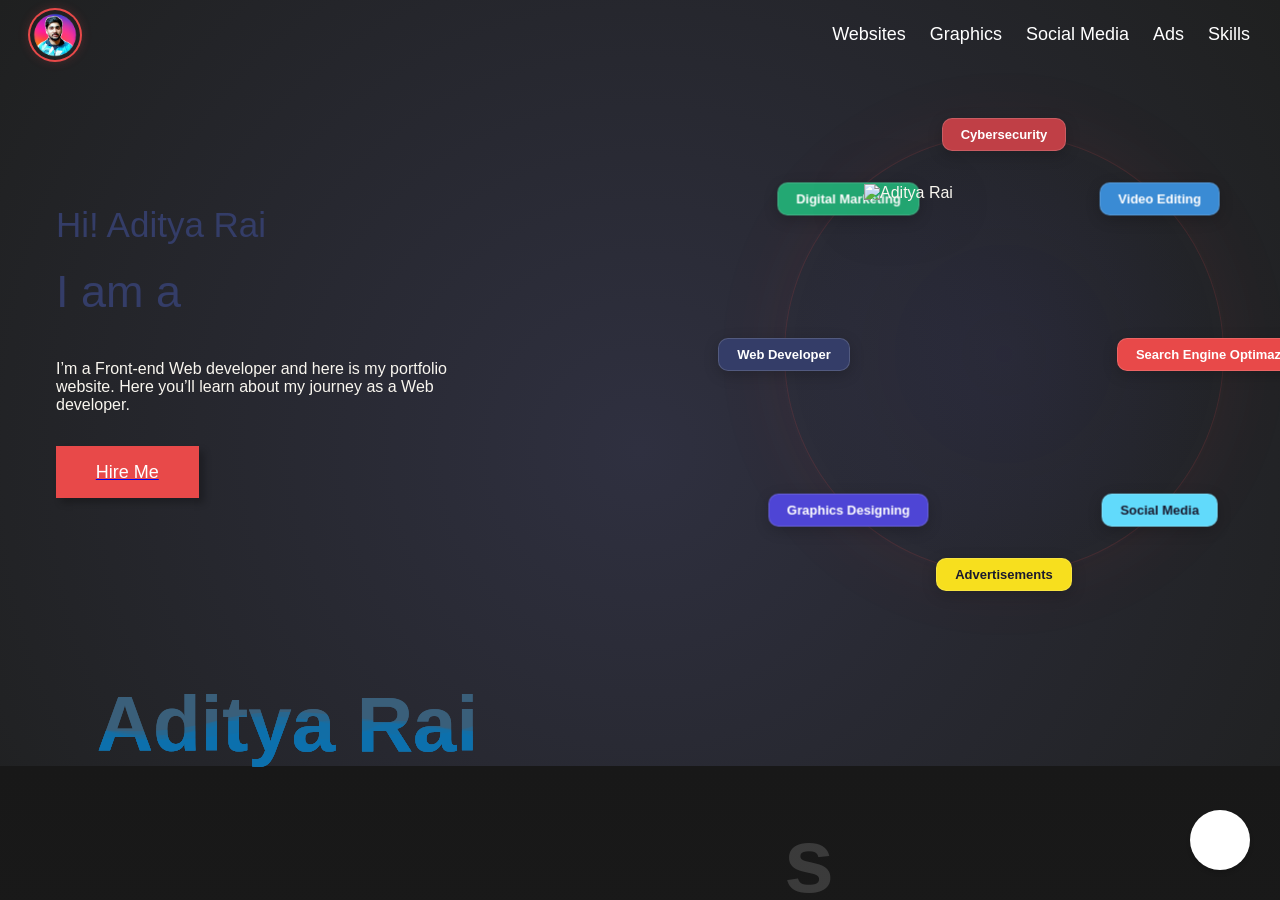
==== commit 02cee0ab: "Update project structure and content" ====
--- a/index.html
+++ b/index.html
@@ -61,8 +61,7 @@
     <!-- Header Start -->
     <header>
       <div class="logo">
-        <img src="./Images/userAsset/Alogo.jpeg" alt="#" />
-        <h2 class="logoText" style="padding-left: 12px;">ditya Rai</h2>
+        <img src="./Images/userAsset/ALRLogo.png" alt="ALR" class="header-logo-img" />
       </div>
       <nav>
         <ul class="nav-links">
@@ -78,7 +77,33 @@
 
     <!-- Hero Section Start  -->
     <section class="heroSection">
-      <h3 class="fadedText absolute" style="padding-bottom: 16px;">Aditya Rai</h3>
+      <svg class="fadedText absolute water-text-svg" xmlns="http://www.w3.org/2000/svg" xmlns:xlink="http://www.w3.org/1999/xlink" viewBox="0 0 720 120" style="padding-bottom: 16px;">
+        <defs>
+          <pattern id="water" width=".25" height="1.1" patternContentUnits="objectBoundingBox">
+            <path fill="#0077be" d="M0.25,1H0c0,0,0-0.659,0-0.916c0.083-0.303,0.158,0.334,0.25,0C0.25,0.327,0.25,1,0.25,1z"/>
+          </pattern>
+          <text id="water-txt" x="10" y="90" style="font-weight:bold;font-size:90px;font-family:'Space Grotesk',Helvetica,sans-serif">Aditya Rai</text>
+          <mask id="water-mask">
+            <use xlink:href="#water-txt" fill="#ffffff"/>
+          </mask>
+        </defs>
+        <g id="water-eff">
+          <use xlink:href="#water-txt" class="water-base-fill"/>
+          <rect class="water-fill" mask="url(#water-mask)" fill="url(#water)" x="-300" y="50" width="1200" height="120" opacity="0.3">
+            <animate attributeType="xml" attributeName="x" from="-300" to="0" repeatCount="indefinite" dur="3s"/>
+          </rect>
+          <rect class="water-fill" mask="url(#water-mask)" fill="url(#water)" y="45" width="1600" height="120" opacity="0.3">
+            <animate attributeType="xml" attributeName="x" from="-400" to="0" repeatCount="indefinite" dur="4s"/>
+          </rect>
+          <rect class="water-fill" mask="url(#water-mask)" fill="url(#water)" y="55" width="800" height="120" opacity="0.3">
+            <animate attributeType="xml" attributeName="x" from="-200" to="0" repeatCount="indefinite" dur="2.4s"/>
+          </rect>
+          <rect class="water-fill" mask="url(#water-mask)" fill="url(#water)" y="55" width="2000" height="120" opacity="0.3">
+            <animate attributeType="xml" attributeName="x" from="-500" to="0" repeatCount="indefinite" dur="3.8s"/>
+          </rect>
+        </g>
+        <use xlink:href="#water-eff" opacity="0.9"/>
+      </svg>
       <div class="infoContainer">
         <div class="heading">Hi! Aditya Rai</div>
         <div class="heading subHeading">
@@ -588,67 +613,75 @@
     <!-- Social Media Section Start -->
     <section id="socialmedia" class="projectSection">
       <h2 class="projectTitle text-effect"><span class="te-line"><span class="te-base">Social Medi</span><span class="te-fade">a</span></span><span class="te-hover">Social Media</span></h2>
-      <div class="projectContainer galleryGrid">
-        <div class="projectCard" id="social1">
-          <div class="projectCardOverlay"></div>
-          <div class="projectNumber rightNumber">01</div>
-          <div class="projectContent leftProjectContent">
-            <div class="projectSkillsContainer">
-            </div>
-            <h2 class="projectHeading">Social Media Project 1</h2>
-            <p class="projectSubHeading">
-              Add your project description here
-            </p>
-            <div class="btnGroup">
-              <a href="" title="GitHubLink">
-                <span class="btn-icon github-icon"></span>
-              </a>
-              <a href="" title="Live Link">
-                <span class="btn-icon link-icon"></span>
-              </a>
-            </div>
-          </div>
-        </div>
-
-        <div class="projectCard" id="social2">
-          <div class="projectCardOverlay"></div>
-          <div class="projectNumber leftNumber">02</div>
-          <div class="projectContent rightProjectContent">
-            <div class="projectSkillsContainer">
-            </div>
-            <h2 class="projectHeading">Social Media Project 2</h2>
-            <p class="projectSubHeading">
-              Add your project description here
-            </p>
-            <div class="btnGroup">
-              <a href="" title="GitHubLink">
-                <span class="btn-icon github-icon"></span>
-              </a>
-              <a href="" title="Live Link">
-                <span class="btn-icon link-icon"></span>
-              </a>
-            </div>
-          </div>
-        </div>
-
-        <div class="projectCard" id="social3">
-          <div class="projectCardOverlay"></div>
-          <div class="projectNumber rightNumber">03</div>
-          <div class="projectContent leftProjectContent">
-            <div class="projectSkillsContainer">
-            </div>
-            <h2 class="projectHeading">Social Media Project 3</h2>
-            <p class="projectSubHeading">
-              Add your project description here
-            </p>
-            <div class="btnGroup">
-              <a href="" title="GitHubLink">
-                <span class="btn-icon github-icon"></span>
-              </a>
-              <a href="" title="Live Link">
-                <span class="btn-icon link-icon"></span>
-              </a>
-            </div>
+      <!-- Subsection 1: Reels -->
+      <div class="sm-division" id="sm-reels">
+        <h3 class="sm-division-title">Reels</h3>
+        <p class="sm-division-desc">Portrait video content for social media platforms</p>
+
+        <div class="sm-carousel sm-carousel--portrait" id="sm-reels-carousel">
+          <div class="sm-carousel__viewport">
+            <ul class="sm-carousel__track">
+              <li class="sm-carousel__card" data-index="0">
+                <video class="sm-carousel__video" preload="metadata" muted loop playsinline
+                  src="Images/Graphics/Social%20Media/Reels/Landscape%20Interior%20Designer%20of%20Facebook%20Portait%20Videos%20(5).mp4"></video>
+              </li>
+              <li class="sm-carousel__card" data-index="1">
+                <video class="sm-carousel__video" preload="metadata" muted loop playsinline
+                  src="Images/Graphics/Social%20Media/Reels/Landscape%20Interior%20Designer%20of%20Facebook%20Portait%20Videos.mp4"></video>
+              </li>
+              <li class="sm-carousel__card" data-index="2">
+                <video class="sm-carousel__video" preload="metadata" muted loop playsinline
+                  src="Images/Graphics/Social%20Media/Reels/Potrait%20Interior%20Designer%20of%20Facebook%20Portait%20Videos.mp4"></video>
+              </li>
+              <li class="sm-carousel__card" data-index="3">
+                <video class="sm-carousel__video" preload="metadata" muted loop playsinline
+                  src="Images/Graphics/Social%20Media/Reels/Where%20comfort%20meets%20class%20%E2%80%94%20transforming%20washrooms%20into%20your%20favorite%20space%20at%20home.%20%23AarnaInter.mp4"></video>
+              </li>
+              <li class="sm-carousel__card" data-index="4">
+                <video class="sm-carousel__video" preload="metadata" muted loop playsinline
+                  src="Images/Graphics/Social%20Media/Reels/Where%20divinity%20meets%20design%20%E2%80%94%20a%20sacred%20space%20crafted%20with%20soul.%22%23AarnaConstructions%20%23TempleInter.mp4"></video>
+              </li>
+              <li class="sm-carousel__card" data-index="5">
+                <video class="sm-carousel__video" preload="metadata" muted loop playsinline
+                  src="Images/Graphics/Social%20Media/Reels/Where%20functionality%20meets%20finesse%20%E2%80%94%20transforming%20kitchens%2C%20transforming%20lives.%20%23AarnaInteriors%20%23.mp4"></video>
+              </li>
+            </ul>
+          </div>
+          <div class="sm-carousel__controls">
+            <button class="sm-carousel__btn sm-carousel__btn--prev" aria-label="Previous reel">&#10094; PREV</button>
+            <button class="sm-carousel__btn sm-carousel__btn--playpause" aria-label="Pause"><i class="fa-solid fa-pause"></i></button>
+            <span class="sm-carousel__indicator">1 / 6</span>
+            <button class="sm-carousel__btn sm-carousel__btn--next" aria-label="Next reel">NEXT &#10095;</button>
+            <button class="sm-carousel__btn sm-carousel__btn--mute" aria-label="Unmute"><i class="fa-solid fa-volume-xmark"></i></button>
+          </div>
+        </div>
+      </div>
+
+      <!-- Subsection 2: Ad Creative Video -->
+      <div class="sm-division" id="sm-ads">
+        <h3 class="sm-division-title">Ad Creative Video</h3>
+        <p class="sm-division-desc">Landscape advertisement videos and creative content</p>
+
+        <div class="sm-carousel sm-carousel--landscape" id="sm-ads-carousel">
+          <div class="sm-carousel__viewport">
+            <ul class="sm-carousel__track">
+              <li class="sm-carousel__card" data-index="0">
+                <div class="sm-carousel__placeholder">Coming Soon</div>
+              </li>
+              <li class="sm-carousel__card" data-index="1">
+                <div class="sm-carousel__placeholder">Coming Soon</div>
+              </li>
+              <li class="sm-carousel__card" data-index="2">
+                <div class="sm-carousel__placeholder">Coming Soon</div>
+              </li>
+            </ul>
+          </div>
+          <div class="sm-carousel__controls">
+            <button class="sm-carousel__btn sm-carousel__btn--prev" aria-label="Previous ad">&#10094; PREV</button>
+            <button class="sm-carousel__btn sm-carousel__btn--playpause" aria-label="Pause"><i class="fa-solid fa-pause"></i></button>
+            <span class="sm-carousel__indicator">1 / 3</span>
+            <button class="sm-carousel__btn sm-carousel__btn--next" aria-label="Next ad">NEXT &#10095;</button>
+            <button class="sm-carousel__btn sm-carousel__btn--mute" aria-label="Unmute"><i class="fa-solid fa-volume-xmark"></i></button>
           </div>
         </div>
       </div>
@@ -819,12 +852,93 @@
       </a>
     </div>
 
+    <!-- Sanskrit Shloka Section -->
+    <section class="shloka-section" id="shlokaSection">
+      <div class="shloka-noise"></div>
+      <div class="shloka-container" id="shlokaContainer" style="--horizontal: 1; --vertical: 1;">
+        <div class="shloka-flipcard" id="shlokaFlipcard">
+          <div class="shloka-flip-inner">
+            <!-- Front: Sanskrit verse with glowing power words -->
+            <div class="shloka-flip-front">
+              <p class="shloka-line"><span class="pw" style="--pw-color: #FFE066;">उत्साहो</span> <span class="pw" style="--pw-color: #FF2D87;">बलवान्</span> <span class="pw" style="--pw-color: #BF40FF;">आर्य</span> <span class="shloka-normal">नास्त्युत्साहात्परं</span> <span class="pw" style="--pw-color: #00F0FF;">बलम्</span> <span class="shloka-normal">|</span></p>
+              <p class="shloka-line"><span class="pw" style="--pw-color: #39FF14;">सोत्साहस्य</span> <span class="shloka-normal">हि</span> <span class="pw" style="--pw-color: #4D9FFF;">लोकेषु</span> <span class="shloka-normal">न किञ्चिदपि</span> <span class="pw" style="--pw-color: #FF6B2B;">दुर्लभम्</span> <span class="shloka-normal">||</span></p>
+              <p class="shloka-hint">click to reveal meaning</p>
+            </div>
+            <!-- Back: Full English meaning -->
+            <div class="shloka-flip-back">
+              <p class="shloka-meaning">Enthusiasm is supreme strength, O Noble one; there is no power greater than enthusiasm.<br><br>For the one who is full of enthusiasm, nothing in this world is difficult to attain.</p>
+            </div>
+          </div>
+        </div>
+      </div>
+    </section>
+
+    <script>
+    (function() {
+      // ── Light-trail copies (faithful to attached effect) ──
+      var COPIES = 30;
+      document.querySelectorAll('.pw').forEach(function(pw) {
+        var text = pw.textContent.trim();
+        for (var i = 0; i < COPIES; i++) {
+          var copy = document.createElement('span');
+          copy.className = 'pw-copy';
+          copy.style.setProperty('--index', i + 1);
+          copy.textContent = text;
+          pw.appendChild(copy);
+        }
+      });
+
+      // ── Mouse tracking for light direction (rAF-throttled for 60fps) ──
+      var section = document.getElementById('shlokaSection');
+      var container = document.getElementById('shlokaContainer');
+      var ticking = false;
+
+      if (section && container) {
+        section.addEventListener('mousemove', function(e) {
+          if (ticking) return;
+          ticking = true;
+          requestAnimationFrame(function() {
+            var rect = section.getBoundingClientRect();
+            var x = e.clientX - rect.left;
+            var y = e.clientY - rect.top;
+            var horizontal, vertical;
+            if (x > rect.width / 2) {
+              horizontal = ((x - rect.width / 2) / (rect.width / 2)) * -1;
+            } else {
+              horizontal = (rect.width / 2 - x) / (rect.width / 2);
+            }
+            if (y > rect.height / 2) {
+              vertical = ((y - rect.height / 2) / (rect.height / 2)) * -1;
+            } else {
+              vertical = (rect.height / 2 - y) / (rect.height / 2);
+            }
+            container.style.setProperty('--horizontal', horizontal);
+            container.style.setProperty('--vertical', vertical);
+            ticking = false;
+          });
+        });
+        section.addEventListener('mouseleave', function() {
+          container.style.setProperty('--horizontal', 0);
+          container.style.setProperty('--vertical', 0);
+        });
+      }
+
+      // ── Click toggle for whole-verse flip ──
+      var flipcard = document.getElementById('shlokaFlipcard');
+      if (flipcard) {
+        flipcard.addEventListener('click', function() {
+          flipcard.classList.toggle('flipped');
+        });
+      }
+    })();
+    </script>
+
     <!-- Footer Section Start  -->
     <footer>
       <div class="container footerContainer">
         <div class="footerFadedText">AKR</div>
         <div class="footerLegal center-footer">
-          <span>© 2025 Aditya Rai. All rights reserved.</span>
+          <span>© 2026 Aditya Rai. All rights reserved.</span>
           <span>Terms &amp; Conditions | Privacy Policy</span>
         </div>
       </div>
@@ -1288,6 +1402,229 @@
     container.addEventListener('dragstart', e=>e.preventDefault());
   })();
   </script>
+
+  <!-- Social Media 3D Card Carousel -->
+  <script>
+  (function () {
+    function initCarousel(carouselEl) {
+      var cards = Array.from(carouselEl.querySelectorAll('.sm-carousel__card'));
+      var prevBtn = carouselEl.querySelector('.sm-carousel__btn--prev');
+      var nextBtn = carouselEl.querySelector('.sm-carousel__btn--next');
+      var playPauseBtn = carouselEl.querySelector('.sm-carousel__btn--playpause');
+      var muteBtn = carouselEl.querySelector('.sm-carousel__btn--mute');
+      var indicator = carouselEl.querySelector('.sm-carousel__indicator');
+      var total = cards.length;
+      if (total === 0) return;
+
+      var activeIndex = 0;
+      var isPlaying = true;   // auto-advance state
+      var isMuted = true;     // audio state
+      var autoTimer = null;
+      var isHovering = false; // hover-to-play-full state
+
+      function getActiveVideo() {
+        var card = cards[activeIndex];
+        return card ? card.querySelector('.sm-carousel__video') : null;
+      }
+
+      function updatePositions() {
+        cards.forEach(function (card, i) {
+          var diff = i - activeIndex;
+          if (diff > total / 2) diff -= total;
+          if (diff < -total / 2) diff += total;
+          card.setAttribute('data-pos', diff);
+
+          var video = card.querySelector('.sm-carousel__video');
+          if (!video) return;
+
+          if (diff === 0) {
+            video.muted = isMuted;
+            video.loop = !isHovering;
+            var p = video.play();
+            if (p !== undefined) p.catch(function () {});
+          } else {
+            video.pause();
+            video.loop = true;
+          }
+        });
+        if (indicator) indicator.textContent = (activeIndex + 1) + ' / ' + total;
+      }
+
+      function goNext() {
+        activeIndex = (activeIndex + 1) % total;
+        updatePositions();
+        resetAutoTimer();
+      }
+
+      function goPrev() {
+        activeIndex = (activeIndex - 1 + total) % total;
+        updatePositions();
+        resetAutoTimer();
+      }
+
+      // ── Auto-advance every 3 seconds ──
+      function startAutoTimer() {
+        stopAutoTimer();
+        if (isPlaying && !isHovering) {
+          autoTimer = setInterval(function () {
+            activeIndex = (activeIndex + 1) % total;
+            updatePositions();
+          }, 3000);
+        }
+      }
+
+      function stopAutoTimer() {
+        if (autoTimer) { clearInterval(autoTimer); autoTimer = null; }
+      }
+
+      function resetAutoTimer() {
+        if (isPlaying && !isHovering) startAutoTimer();
+      }
+
+      // ── Hover: pause timer, let video play full, then advance ──
+      cards.forEach(function (card, i) {
+        var video = card.querySelector('.sm-carousel__video');
+
+        card.addEventListener('mouseenter', function () {
+          if (i !== activeIndex || !isPlaying) return;
+          isHovering = true;
+          stopAutoTimer();
+          if (video) {
+            video.loop = false;
+          }
+        });
+
+        card.addEventListener('mouseleave', function () {
+          if (!isHovering) return;
+          isHovering = false;
+          var v = getActiveVideo();
+          if (v) v.loop = true;
+          if (isPlaying) startAutoTimer();
+        });
+
+        if (video) {
+          video.addEventListener('ended', function () {
+            if (isHovering && i === activeIndex && isPlaying) {
+              isHovering = false;
+              goNext();
+            }
+          });
+        }
+      });
+
+      // ── Play / Pause (auto-advance + video) ──
+      if (playPauseBtn) {
+        playPauseBtn.addEventListener('click', function () {
+          isPlaying = !isPlaying;
+          if (isPlaying) {
+            playPauseBtn.innerHTML = '<i class="fa-solid fa-pause"></i>';
+            playPauseBtn.setAttribute('aria-label', 'Pause');
+            var v = getActiveVideo();
+            if (v) v.play().catch(function () {});
+            startAutoTimer();
+          } else {
+            playPauseBtn.innerHTML = '<i class="fa-solid fa-play"></i>';
+            playPauseBtn.setAttribute('aria-label', 'Play');
+            var v = getActiveVideo();
+            if (v) v.pause();
+            stopAutoTimer();
+          }
+        });
+      }
+
+      // ── Mute / Unmute ──
+      if (muteBtn) {
+        muteBtn.addEventListener('click', function () {
+          isMuted = !isMuted;
+          if (isMuted) {
+            muteBtn.innerHTML = '<i class="fa-solid fa-volume-xmark"></i>';
+            muteBtn.setAttribute('aria-label', 'Unmute');
+          } else {
+            muteBtn.innerHTML = '<i class="fa-solid fa-volume-high"></i>';
+            muteBtn.setAttribute('aria-label', 'Mute');
+          }
+          var v = getActiveVideo();
+          if (v) v.muted = isMuted;
+        });
+      }
+
+      if (prevBtn) prevBtn.addEventListener('click', goPrev);
+      if (nextBtn) nextBtn.addEventListener('click', goNext);
+
+      carouselEl.addEventListener('keydown', function (e) {
+        if (e.key === 'ArrowLeft') { e.preventDefault(); goPrev(); }
+        if (e.key === 'ArrowRight') { e.preventDefault(); goNext(); }
+      });
+
+      // Touch swipe
+      var touchStartX = 0;
+      carouselEl.addEventListener('touchstart', function (e) {
+        touchStartX = e.changedTouches[0].screenX;
+      }, { passive: true });
+
+      carouselEl.addEventListener('touchend', function (e) {
+        var diff = touchStartX - e.changedTouches[0].screenX;
+        if (Math.abs(diff) > 50) {
+          if (diff > 0) goNext();
+          else goPrev();
+        }
+      }, { passive: true });
+
+      // Click: non-center → navigate, center → play/pause
+      cards.forEach(function (card, i) {
+        card.addEventListener('click', function () {
+          if (i !== activeIndex) {
+            isHovering = false;
+            activeIndex = i;
+            updatePositions();
+            resetAutoTimer();
+          } else {
+            // Toggle play/pause on active video
+            var v = getActiveVideo();
+            if (!v) return;
+            if (v.paused) {
+              v.play().catch(function () {});
+              if (playPauseBtn) playPauseBtn.innerHTML = '<i class="fa-solid fa-pause"></i>';
+              isPlaying = true;
+              startAutoTimer();
+            } else {
+              v.pause();
+              if (playPauseBtn) playPauseBtn.innerHTML = '<i class="fa-solid fa-play"></i>';
+              isPlaying = false;
+              stopAutoTimer();
+            }
+          }
+        });
+      });
+
+      // Pause videos when section out of view
+      var observer = new IntersectionObserver(function (entries) {
+        entries.forEach(function (entry) {
+          if (!entry.isIntersecting) {
+            isHovering = false;
+            stopAutoTimer();
+            cards.forEach(function (card) {
+              var v = card.querySelector('.sm-carousel__video');
+              if (v) v.pause();
+            });
+          } else {
+            if (isPlaying) {
+              var v = getActiveVideo();
+              if (v) v.play().catch(function () {});
+              startAutoTimer();
+            }
+          }
+        });
+      }, { threshold: 0.3 });
+      observer.observe(carouselEl);
+
+      updatePositions();
+      startAutoTimer();
+    }
+
+    document.querySelectorAll('.sm-carousel').forEach(initCarousel);
+  })();
+  </script>
 </body>
 
 </html>
--- a/styles.css
+++ b/styles.css
@@ -87,6 +87,10 @@
 .night-theme .fadedText {
   color: rgba(255, 255, 255, 0.08);
 }
+
+/* Water text SVG theme fills */
+.water-base-fill { fill: #b0c4d8; }
+.night-theme .water-base-fill { fill: #3a5f7a; }
 
 .chooser {
   display: grid;
@@ -332,17 +336,40 @@
 
 header .logo {
   display: flex;
-  justify-content: baseline;
   align-items: center;
 }
 
-header .logo img {
-  width: 60px;
-}
-
-.logoText {
-  margin-left: -0.8rem;
-  font-size: 24px;
+.header-logo-img {
+  width: 50px;
+  height: 50px;
+  border-radius: 50%;
+  object-fit: cover;
+  opacity: 0;
+  transform: scale(0.3) rotate(-180deg);
+  animation: logoReveal 0.8s cubic-bezier(.1,.7,0,1) 2s forwards;
+  box-shadow: 0 0 0 2px #e84949, 0 0 12px rgba(232, 73, 73, 0.3);
+}
+
+@keyframes logoReveal {
+  0% {
+    opacity: 0;
+    transform: scale(0.3) rotate(-180deg);
+    box-shadow: 0 0 0 2px #e84949, 0 0 0px rgba(232, 73, 73, 0);
+  }
+  60% {
+    opacity: 1;
+    transform: scale(1.15) rotate(15deg);
+    box-shadow: 0 0 0 3px #4e45d5, 0 0 20px rgba(78, 69, 213, 0.5);
+  }
+  80% {
+    transform: scale(0.95) rotate(-5deg);
+    box-shadow: 0 0 0 2px #5BFF89, 0 0 15px rgba(91, 255, 137, 0.3);
+  }
+  100% {
+    opacity: 1;
+    transform: scale(1) rotate(0deg);
+    box-shadow: 0 0 0 2px #e84949, 0 0 12px rgba(232, 73, 73, 0.3);
+  }
 }
 
 nav {
@@ -405,6 +432,7 @@
   align-items: center;
   position: relative;
   width: 1200px;
+  max-width: 100%;
 }
 
 .infoContainer {
@@ -422,6 +450,21 @@
   bottom: -16%;
   left: 0;
   font-weight: bold;
+}
+
+/* Water effect SVG in hero */
+.water-text-svg {
+  font-size: unset;
+  width: 720px;
+  height: 120px;
+  overflow: visible;
+}
+
+@media (max-width: 768px) {
+  .water-text-svg { width: 360px; height: 60px; }
+}
+@media (max-width: 480px) {
+  .water-text-svg { width: 260px; height: 45px; }
 }
 
 .absolute {
@@ -1495,7 +1538,7 @@
 .vg-wrapper {
   --vg-index: calc(1vw + 1vh);
   --vg-transition: cubic-bezier(.1, .7, 0, 1);
-  --vg-gap-base: .2rem;
+  --vg-gap-base: .05rem;
   --vg-shift: 0px;
   height: calc(var(--vg-index) * 20);
   display: flex;
@@ -1562,17 +1605,338 @@
 }
 @media (max-width: 600px) {
   .vg-wrapper { height: calc(var(--vg-index) * 24); }
-  .vg-item { width: calc(var(--vg-index) * 4); height: calc(var(--vg-index) * 22); }
+  .vg-item { width: calc(var(--vg-index) * 2); height: calc(var(--vg-index) * 22); }
   .vg-item.vg-is-open { width: 45vw; }
 }
 @media (max-width: 480px) {
   .vg-wrapper { height: calc(var(--vg-index) * 26); }
-  .vg-item { width: calc(var(--vg-index) * 5); height: calc(var(--vg-index) * 24); }
+  .vg-item { width: calc(var(--vg-index) * 2.5); height: calc(var(--vg-index) * 24); }
   .vg-item.vg-is-open { width: 55vw; }
 }
 
 /* Night theme - Vertical Gallery */
 .night-theme .vg-item { background-color: #222; }
+
+/* ══════════════════════════════════════════════════════════
+   Social Media Section — 3D Video Card Carousels
+   ══════════════════════════════════════════════════════════ */
+
+.sm-division {
+  padding: 50px 5%;
+  border-bottom: 1px solid rgba(47, 43, 40, 0.15);
+}
+
+.sm-division:last-child {
+  border-bottom: none;
+}
+
+.sm-division-title {
+  font-family: 'Space Grotesk', 'Be Vietnam Pro', sans-serif;
+  font-size: 32px;
+  font-weight: 700;
+  text-align: center;
+  color: #1a1a2e;
+  margin: 0 0 8px;
+}
+
+.sm-division-desc {
+  font-size: 14px;
+  color: #888;
+  text-align: center;
+  margin: 0 0 40px;
+}
+
+/* ── Carousel Viewport & Track ── */
+.sm-carousel {
+  position: relative;
+  width: 100%;
+}
+
+.sm-carousel__viewport {
+  position: relative;
+  width: 100%;
+  overflow: hidden;
+}
+
+.sm-carousel--portrait .sm-carousel__viewport {
+  height: 480px;
+}
+
+.sm-carousel--landscape .sm-carousel__viewport {
+  height: 340px;
+}
+
+.sm-carousel__track {
+  list-style: none;
+  margin: 0;
+  padding: 0;
+  position: relative;
+  width: 100%;
+  height: 100%;
+  perspective: 1200px;
+  perspective-origin: 50% 50%;
+}
+
+/* ── Card Base ── */
+.sm-carousel__card {
+  position: absolute;
+  top: 50%;
+  left: 50%;
+  border-radius: 16px;
+  overflow: hidden;
+  background: #0a0a0a;
+  box-shadow: 0 8px 32px rgba(0, 0, 0, 0.4);
+  transition: transform 0.6s cubic-bezier(0.23, 1, 0.32, 1),
+              opacity 0.6s cubic-bezier(0.23, 1, 0.32, 1),
+              box-shadow 0.6s ease;
+  will-change: transform, opacity;
+  cursor: pointer;
+}
+
+/* Portrait cards (9:16 phone shape) */
+.sm-carousel--portrait .sm-carousel__card {
+  width: 240px;
+  height: 426px;
+  margin-left: -120px;
+  margin-top: -213px;
+}
+
+/* Landscape cards (16:9) */
+.sm-carousel--landscape .sm-carousel__card {
+  width: 420px;
+  height: 236px;
+  margin-left: -210px;
+  margin-top: -118px;
+}
+
+/* Video fill */
+.sm-carousel__video {
+  width: 100%;
+  height: 100%;
+  object-fit: cover;
+  display: block;
+  border-radius: 16px;
+  pointer-events: none;
+}
+
+/* Placeholder for coming soon */
+.sm-carousel__placeholder {
+  width: 100%;
+  height: 100%;
+  display: flex;
+  align-items: center;
+  justify-content: center;
+  font-family: 'Space Grotesk', sans-serif;
+  font-size: 18px;
+  color: rgba(255, 255, 255, 0.3);
+  background: linear-gradient(135deg, #1a1a2e 0%, #16213e 50%, #0f3460 100%);
+  border-radius: 16px;
+}
+
+/* ── Card Positions (set by JS via data-pos) ── */
+
+/* Center — active card */
+.sm-carousel__card[data-pos="0"] {
+  transform: translateZ(80px) scale(1);
+  opacity: 1;
+  z-index: 5;
+  box-shadow: 0 20px 60px rgba(0, 0, 0, 0.6);
+}
+
+/* 1 right */
+.sm-carousel__card[data-pos="1"] {
+  transform: translateX(260px) rotateY(-15deg) scale(0.82);
+  opacity: 0.7;
+  z-index: 4;
+}
+
+/* 1 left */
+.sm-carousel__card[data-pos="-1"] {
+  transform: translateX(-260px) rotateY(15deg) scale(0.82);
+  opacity: 0.7;
+  z-index: 4;
+}
+
+/* 2 right */
+.sm-carousel__card[data-pos="2"] {
+  transform: translateX(440px) translateZ(-80px) rotateY(-25deg) scale(0.65);
+  opacity: 0.4;
+  z-index: 3;
+}
+
+/* 2 left */
+.sm-carousel__card[data-pos="-2"] {
+  transform: translateX(-440px) translateZ(-80px) rotateY(25deg) scale(0.65);
+  opacity: 0.4;
+  z-index: 3;
+}
+
+/* Hidden cards */
+.sm-carousel__card[data-pos="3"],
+.sm-carousel__card[data-pos="-3"],
+.sm-carousel__card[data-pos="4"],
+.sm-carousel__card[data-pos="-4"] {
+  transform: translateZ(-200px) scale(0.4);
+  opacity: 0;
+  z-index: 1;
+  pointer-events: none;
+}
+
+/* Landscape-specific wider offsets */
+.sm-carousel--landscape .sm-carousel__card[data-pos="1"] {
+  transform: translateX(380px) rotateY(-12deg) scale(0.82);
+}
+.sm-carousel--landscape .sm-carousel__card[data-pos="-1"] {
+  transform: translateX(-380px) rotateY(12deg) scale(0.82);
+}
+.sm-carousel--landscape .sm-carousel__card[data-pos="2"] {
+  transform: translateX(640px) translateZ(-80px) rotateY(-20deg) scale(0.65);
+}
+.sm-carousel--landscape .sm-carousel__card[data-pos="-2"] {
+  transform: translateX(-640px) translateZ(-80px) rotateY(20deg) scale(0.65);
+}
+
+/* ── Navigation Controls ── */
+.sm-carousel__controls {
+  display: flex;
+  align-items: center;
+  justify-content: center;
+  gap: 20px;
+  padding: 28px 0 0;
+}
+
+.sm-carousel__btn {
+  background: transparent;
+  border: 1px solid rgba(0, 0, 0, 0.2);
+  color: #1a1a2e;
+  padding: 10px 24px;
+  font-family: 'Space Grotesk', sans-serif;
+  font-size: 13px;
+  font-weight: 600;
+  letter-spacing: 1px;
+  border-radius: 6px;
+  cursor: pointer;
+  transition: all 0.3s ease;
+  text-transform: uppercase;
+}
+
+.sm-carousel__btn:hover {
+  background: #1a1a2e;
+  color: #fff;
+  border-color: #1a1a2e;
+}
+
+.sm-carousel__btn--playpause,
+.sm-carousel__btn--mute {
+  min-width: 42px;
+  padding: 10px 12px;
+  font-size: 16px;
+  letter-spacing: 0;
+  line-height: 1;
+}
+
+.sm-carousel__indicator {
+  font-family: 'Space Grotesk', sans-serif;
+  font-size: 14px;
+  color: #666;
+  min-width: 50px;
+  text-align: center;
+}
+
+/* ── Night Theme — Social Media ── */
+.night-theme .sm-division {
+  border-bottom-color: rgba(255, 255, 255, 0.08);
+}
+.night-theme .sm-division-title {
+  color: #f0f0f0;
+}
+.night-theme .sm-division-desc {
+  color: #999;
+}
+.night-theme .sm-carousel__btn {
+  color: #f0f0f0;
+  border-color: rgba(255, 255, 255, 0.2);
+}
+.night-theme .sm-carousel__btn:hover {
+  background: #f0f0f0;
+  color: #0d0d0d;
+  border-color: #f0f0f0;
+}
+.night-theme .sm-carousel__indicator {
+  color: #999;
+}
+
+/* ── Responsive — Social Media Carousels ── */
+@media (max-width: 900px) {
+  .sm-division { padding: 35px 3%; }
+  .sm-division-title { font-size: 26px; }
+
+  .sm-carousel--portrait .sm-carousel__viewport { height: 400px; }
+  .sm-carousel--portrait .sm-carousel__card {
+    width: 200px; height: 356px;
+    margin-left: -100px; margin-top: -178px;
+  }
+
+  .sm-carousel--landscape .sm-carousel__viewport { height: 280px; }
+  .sm-carousel--landscape .sm-carousel__card {
+    width: 340px; height: 191px;
+    margin-left: -170px; margin-top: -96px;
+  }
+
+  .sm-carousel__card[data-pos="1"] { transform: translateX(210px) rotateY(-15deg) scale(0.8); }
+  .sm-carousel__card[data-pos="-1"] { transform: translateX(-210px) rotateY(15deg) scale(0.8); }
+  .sm-carousel__card[data-pos="2"],
+  .sm-carousel__card[data-pos="-2"] { opacity: 0; pointer-events: none; }
+
+  .sm-carousel--landscape .sm-carousel__card[data-pos="1"] { transform: translateX(300px) rotateY(-12deg) scale(0.8); }
+  .sm-carousel--landscape .sm-carousel__card[data-pos="-1"] { transform: translateX(-300px) rotateY(12deg) scale(0.8); }
+}
+
+@media (max-width: 600px) {
+  .sm-division { padding: 25px 4%; }
+  .sm-division-title { font-size: 22px; }
+  .sm-division-desc { font-size: 13px; margin-bottom: 25px; }
+
+  .sm-carousel--portrait .sm-carousel__viewport { height: 360px; }
+  .sm-carousel--portrait .sm-carousel__card {
+    width: 180px; height: 320px;
+    margin-left: -90px; margin-top: -160px;
+  }
+
+  .sm-carousel--landscape .sm-carousel__viewport { height: 220px; }
+  .sm-carousel--landscape .sm-carousel__card {
+    width: 280px; height: 158px;
+    margin-left: -140px; margin-top: -79px;
+  }
+
+  .sm-carousel__card[data-pos="1"] { transform: translateX(160px) rotateY(-20deg) scale(0.72); opacity: 0.5; }
+  .sm-carousel__card[data-pos="-1"] { transform: translateX(-160px) rotateY(20deg) scale(0.72); opacity: 0.5; }
+
+  .sm-carousel--landscape .sm-carousel__card[data-pos="1"] { transform: translateX(210px) rotateY(-15deg) scale(0.72); }
+  .sm-carousel--landscape .sm-carousel__card[data-pos="-1"] { transform: translateX(-210px) rotateY(15deg) scale(0.72); }
+
+  .sm-carousel__btn { padding: 8px 18px; font-size: 11px; }
+}
+
+@media (max-width: 480px) {
+  .sm-carousel--portrait .sm-carousel__viewport { height: 320px; }
+  .sm-carousel--portrait .sm-carousel__card {
+    width: 160px; height: 284px;
+    margin-left: -80px; margin-top: -142px;
+  }
+
+  .sm-carousel--landscape .sm-carousel__viewport { height: 190px; }
+  .sm-carousel--landscape .sm-carousel__card {
+    width: 240px; height: 135px;
+    margin-left: -120px; margin-top: -68px;
+  }
+
+  .sm-carousel__card[data-pos="1"],
+  .sm-carousel__card[data-pos="-1"] { opacity: 0.35; }
+
+  .sm-carousel__btn { padding: 6px 14px; font-size: 10px; }
+  .sm-carousel__controls { gap: 12px; padding: 16px 0 0; }
+}
 
 /* ── Color Avalanche Section ── */
 .color-avalanche-section {
@@ -1738,10 +2102,7 @@
   }
 }
 
-/* ── Social Media placeholders ── */
-#social1 { background: linear-gradient(135deg, #1a1a2e 0%, #16213e 50%, #0f3460 100%); }
-#social2 { background: linear-gradient(135deg, #1a1a2e 0%, #16213e 50%, #0f3460 100%); }
-#social3 { background: linear-gradient(135deg, #1a1a2e 0%, #16213e 50%, #0f3460 100%); }
+/* (Social Media placeholders removed — now using sm-carousel) */
 
 /* ── Advertisements placeholders ── */
 #ad1 { background: linear-gradient(135deg, #1a1a2e 0%, #16213e 50%, #0f3460 100%); }
@@ -2340,8 +2701,9 @@
     padding: 10px 10px;
     gap: 0.5rem;
   }
-  .logoText {
-    font-size: 18px;
+  .header-logo-img {
+    width: 40px;
+    height: 40px;
   }
   .nav-links {
     gap: 0.7rem;
@@ -2410,10 +2772,10 @@
   .projectHeading {
     font-size: 14px;
     line-height: 1.2;
-    top: -28px;
+    top: -36px;
   }
   .projectSkillsContainer {
-    top: -28px;
+    top: -34px;
     max-width: 100px;
     gap: 0.3em;
   }
@@ -2425,10 +2787,10 @@
     font-size: 10px;
     max-width: 60%;
     line-height: 1.3;
-    bottom: -24px;
+    bottom: -32px;
   }
   .btnGroup {
-    bottom: 10px;
+    bottom: -34px;
     right: 12px;
     gap: 0.4rem;
   }
@@ -2489,12 +2851,9 @@
     height: 22px !important;
     margin: 0 4px !important;
   }
-  header .logo img {
+  .header-logo-img {
     width: 32px !important;
     height: 32px !important;
-  }
-  .logoText {
-    font-size: 1.1rem !important;
   }
 }
 
@@ -2557,7 +2916,7 @@
   }
   .projectContainer.galleryGrid .projectHeading {
     font-size: 16px;
-    top: -30px;
+    top: -38px;
   }
   .projectContainer.galleryGrid .projectNumber {
     font-size: 60px;
@@ -2578,7 +2937,7 @@
 
   .projectHeading {
     font-size: 24px;
-    top: -42px;
+    top: -48px;
     left: 3px;
   }
 
@@ -2590,7 +2949,7 @@
   .leftNumber { left: -25px; }
 
   .projectSkillsContainer {
-    top: -35px;
+    top: -42px;
     right: 3px;
     max-width: 150px;
   }
@@ -2602,13 +2961,13 @@
 
   .projectSubHeading {
     font-size: 13px;
-    bottom: -35px;
+    bottom: -40px;
     left: 3px;
     max-width: 65%;
   }
 
   .btnGroup {
-    bottom: -38px;
+    bottom: -44px;
     right: 3px;
   }
 
@@ -2634,7 +2993,7 @@
 
   .projectHeading {
     font-size: 20px;
-    top: -38px;
+    top: -44px;
     left: 2px;
   }
 
@@ -2646,7 +3005,7 @@
   .leftNumber { left: -15px; }
 
   .projectSkillsContainer {
-    top: -30px;
+    top: -38px;
     right: 2px;
     max-width: 120px;
     gap: 0.3em;
@@ -2659,13 +3018,13 @@
 
   .projectSubHeading {
     font-size: 12px;
-    bottom: -32px;
+    bottom: -38px;
     left: 2px;
     max-width: 70%;
   }
 
   .btnGroup {
-    bottom: -35px;
+    bottom: -42px;
     right: 2px;
     gap: 0.5rem;
   }
@@ -2977,3 +3336,430 @@
     font-size: 2rem;
   }
 }
+
+/* ============================================
+   Smartphone Responsive (375px - 480px)
+   ============================================ */
+@media (max-width: 480px) {
+
+  /* ── Header / Navigation ── */
+  header {
+    padding: 8px 10px;
+    gap: 0.3rem;
+  }
+  .header-logo-img {
+    width: 28px !important;
+    height: 28px !important;
+  }
+  nav {
+    gap: 0.5rem;
+    width: 100%;
+    justify-content: center;
+  }
+  .nav-links {
+    gap: 0.3em !important;
+    flex-wrap: wrap;
+    justify-content: center;
+  }
+  .nav-links li a {
+    font-size: 0.8rem !important;
+    padding: 0.35em 0.5em !important;
+  }
+  .nav-social-icons {
+    gap: 0.4rem;
+  }
+  .nav-social-icons .nav-icon-img {
+    width: 18px !important;
+    height: 18px !important;
+  }
+
+  /* ── Hero Section ── */
+  .heroSection {
+    padding: 0 0.5rem;
+    gap: 0.8rem;
+    margin: 2rem auto;
+    padding-bottom: 4rem;
+  }
+  .fadedText {
+    font-size: 1.6em;
+  }
+  .heading {
+    font-size: 18px;
+    line-height: 20px;
+  }
+  .subHeading {
+    font-size: 20px;
+    line-height: 22px;
+  }
+  .desc {
+    font-size: 12px;
+    width: 100%;
+  }
+  .btn {
+    padding: 0.6rem 1.5rem;
+    font-size: 13px;
+  }
+
+  /* ── Orbit ── */
+  .orbit-hero-right {
+    --orbit-size: 230px;
+    --orbit-radius: 115px;
+    width: var(--orbit-size);
+    height: var(--orbit-size);
+  }
+  .orbit-center-image {
+    width: 140px;
+    height: 175px;
+  }
+  .chip {
+    font-size: 8px;
+    padding: 3px 8px;
+  }
+
+  /* ── Project Section Titles ── */
+  .projectTitle {
+    font-size: 1.8em;
+    padding: 20px 0 15px;
+  }
+
+  /* ── Gallery Grid ── */
+  .projectContainer.galleryGrid {
+    gap: 60px;
+    padding: 15px 4% 40px;
+  }
+  .projectContainer.galleryGrid .projectHeading {
+    font-size: 14px;
+    top: -34px;
+  }
+  .projectContainer.galleryGrid .projectNumber {
+    font-size: 45px;
+  }
+  .projectContainer.galleryGrid .projectSubHeading {
+    font-size: 10px;
+    bottom: -30px;
+  }
+  .projectContainer.galleryGrid .btnGroup {
+    bottom: -36px;
+  }
+  .projectContainer.galleryGrid .icon {
+    font-size: 20px;
+  }
+
+  /* ── Project Cards (non-gallery) ── */
+  .projectCard {
+    width: 96%;
+    min-height: 160px;
+  }
+  .project-tag {
+    font-size: 9px;
+    padding: 3px 7px;
+    top: 8px;
+    left: 8px;
+  }
+
+  /* ── Graphics Section ── */
+  .gfx-division {
+    padding: 20px 3%;
+  }
+  .gfx-division-title {
+    font-size: 20px;
+  }
+  .gfx-division-desc {
+    font-size: 12px;
+    margin-bottom: 20px;
+  }
+
+  /* ── Color Avalanche ── */
+  .color-avalanche-section {
+    height: 45vh;
+    min-height: 300px;
+  }
+  .ca-title {
+    font-size: 1.3rem;
+  }
+  .ca-desc {
+    font-size: 0.75rem;
+    max-width: 220px;
+  }
+  .ca-btn {
+    padding: 0.4rem 0.7rem;
+    font-size: 0.6rem;
+  }
+
+  /* ── Skill Section ── */
+  .skillContainer {
+    padding: 1.5rem 0.8rem;
+    margin: 4rem auto;
+    gap: 20px;
+  }
+  .skillHeading {
+    font-size: 1.2em;
+    line-height: 1.3;
+  }
+  .skillHeading span {
+    font-size: 1.6em;
+  }
+  .skillSubHeading {
+    width: 100%;
+    font-size: 13px;
+  }
+  .skillsLogo {
+    width: 32px;
+  }
+  .rightSkillContainer {
+    gap: 0.8rem;
+  }
+  .skillFadedText {
+    font-size: 2em;
+    right: 0;
+    bottom: -5%;
+  }
+
+  /* ── Services Section ── */
+  .servicesSection {
+    padding: 2rem 0.5rem;
+  }
+  .serviceTitle {
+    font-size: 1.8em;
+    margin-bottom: 1rem;
+  }
+  .servicesContainer {
+    gap: 0.8rem;
+  }
+  .serviceCard {
+    max-width: 100%;
+    min-width: 0;
+    padding: 1rem 0.6rem;
+  }
+  .serviceIcon {
+    font-size: 2em;
+  }
+  .serviceCard h3 {
+    font-size: 1.1em;
+  }
+  .serviceCard p {
+    font-size: 0.85em;
+  }
+
+  /* ── Footer ── */
+  footer {
+    padding: 2rem 0.8rem 1.5rem;
+  }
+  .footerFadedText {
+    font-size: 1.5em;
+  }
+  .footerLegal {
+    font-size: 0.7em;
+  }
+  .center-footer {
+    font-size: 0.7em;
+  }
+
+  /* ── Card Lightbox ── */
+  .card-lightbox-inner {
+    width: 95vw;
+    border-radius: 10px;
+  }
+  .card-lb-body {
+    padding: 16px 20px;
+  }
+  .card-lb-heading {
+    font-size: 1rem;
+  }
+  .card-lb-sub {
+    font-size: 0.7rem;
+  }
+  .card-lightbox-close {
+    width: 36px;
+    height: 36px;
+    font-size: 20px;
+    top: 10px;
+    right: 10px;
+  }
+
+  /* ── Share FAB ── */
+  .share-toggle-btn {
+    bottom: 15px;
+    right: 15px;
+    width: 44px;
+    height: 44px;
+    font-size: 1.3rem;
+  }
+  .share-menu {
+    width: 200px;
+    height: 200px;
+  }
+  .share-menu li {
+    transform-origin: 100px;
+  }
+  .share-menu li a {
+    width: 42px;
+    height: 42px;
+    font-size: 1.1rem;
+  }
+
+  /* ── Get Started Button ── */
+  .get-started-btn-container {
+    margin-bottom: 1.5rem;
+  }
+}
+
+/* ══════════════════════════════════════════════════════
+   Sanskrit Shloka Section — Light Effect + 3D Flip
+   ══════════════════════════════════════════════════════ */
+@import url('https://fonts.googleapis.com/css2?family=Noto+Serif+Devanagari:wght@400;700&display=swap');
+
+.shloka-section {
+  position: relative;
+  background: #111;
+  padding: 5rem 2rem;
+  overflow: hidden;
+  text-align: center;
+  font-family: 'Noto Serif Devanagari', serif;
+  font-weight: 400;
+}
+
+/* Noise overlay from attached code */
+.shloka-noise {
+  position: absolute;
+  top: 0;
+  left: 0;
+  width: 100%;
+  height: 100%;
+  background-image: url([data-uri]);
+  opacity: 0.5;
+  pointer-events: none;
+}
+
+.shloka-container {
+  max-width: 950px;
+  margin: 0 auto;
+  position: relative;
+  z-index: 1;
+}
+
+/* ── Whole-verse 3D Flip Card ── */
+.shloka-flipcard {
+  perspective: 1500px;
+  cursor: pointer;
+}
+
+.shloka-flip-inner {
+  position: relative;
+  transition: transform 0.9s cubic-bezier(0.25, 0.46, 0.45, 0.94);
+  transform-style: preserve-3d;
+}
+
+/* Click-only flip — no :hover (would conflict with mouse light-trail) */
+.shloka-flipcard.flipped .shloka-flip-inner {
+  transform: rotateX(180deg);
+}
+
+.shloka-flip-front,
+.shloka-flip-back {
+  backface-visibility: hidden;
+  -webkit-backface-visibility: hidden;
+}
+
+/* ── Front face: Sanskrit verse ── */
+.shloka-flip-front {
+  font-size: 2.5rem;
+  line-height: 2.4;
+  padding: 2rem 1rem;
+}
+
+.shloka-line {
+  margin: 0.3rem 0;
+}
+
+.shloka-normal {
+  color: rgba(255, 255, 255, 0.35);
+}
+
+.shloka-hint {
+  margin-top: 2.5rem;
+  font-family: 'Space Grotesk', 'Montserrat', sans-serif;
+  font-size: 0.85rem;
+  color: rgba(255, 255, 255, 0.55);
+  letter-spacing: 0.25em;
+  text-transform: uppercase;
+  border-top: 1px solid rgba(255, 255, 255, 0.1);
+  padding-top: 1.2rem;
+  display: inline-block;
+  animation: hintPulse 2.5s ease-in-out infinite;
+}
+
+@keyframes hintPulse {
+  0%, 100% { opacity: 0.6; }
+  50% { opacity: 1; }
+}
+
+/* ── Back face: English meaning ── */
+.shloka-flip-back {
+  position: absolute;
+  top: 0;
+  left: 0;
+  width: 100%;
+  height: 100%;
+  transform: rotateX(180deg);
+  display: flex;
+  align-items: center;
+  justify-content: center;
+  padding: 2.5rem;
+  background: radial-gradient(ellipse at center, #1a1a2e 0%, #111 100%);
+  border: 1px solid rgba(255, 215, 0, 0.08);
+  border-radius: 12px;
+}
+
+.shloka-meaning {
+  font-family: 'Space Grotesk', 'Montserrat', Georgia, serif;
+  font-size: 1.5rem;
+  line-height: 2;
+  color: #f0e6d3;
+  font-style: italic;
+  max-width: 700px;
+  text-shadow:
+    0 0 30px rgba(255, 215, 0, 0.15),
+    0 0 60px rgba(255, 215, 0, 0.05);
+}
+
+/* ══ Power Word — Light Trail Effect (from attached code) ══ */
+.pw {
+  position: relative;
+  display: inline-block;
+  color: var(--pw-color);
+  font-weight: 700;
+  z-index: 0;
+}
+
+/* Light-trail shadow copies (JS-created, matches attached code) */
+.pw-copy {
+  position: absolute;
+  z-index: -1;
+  top: 0;
+  left: 0;
+  white-space: nowrap;
+  color: white;
+  filter: blur(0.1rem);
+  transform:
+    translate(
+      calc(var(--index) * var(--horizontal) * 0.1rem),
+      calc(var(--index) * var(--vertical) * 0.1rem)
+    )
+    scale(calc(1 + var(--index) * 0.01));
+  opacity: calc(1 / var(--index));
+  pointer-events: none;
+  will-change: transform;
+}
+
+/* ── Responsive ── */
+@media (max-width: 768px) {
+  .shloka-section { padding: 3rem 1rem; }
+  .shloka-flip-front { font-size: 1.5rem; line-height: 2.2; }
+  .shloka-meaning { font-size: 1.15rem; }
+}
+
+@media (max-width: 480px) {
+  .shloka-flip-front { font-size: 1.15rem; line-height: 2; }
+  .shloka-meaning { font-size: 1rem; }
+}
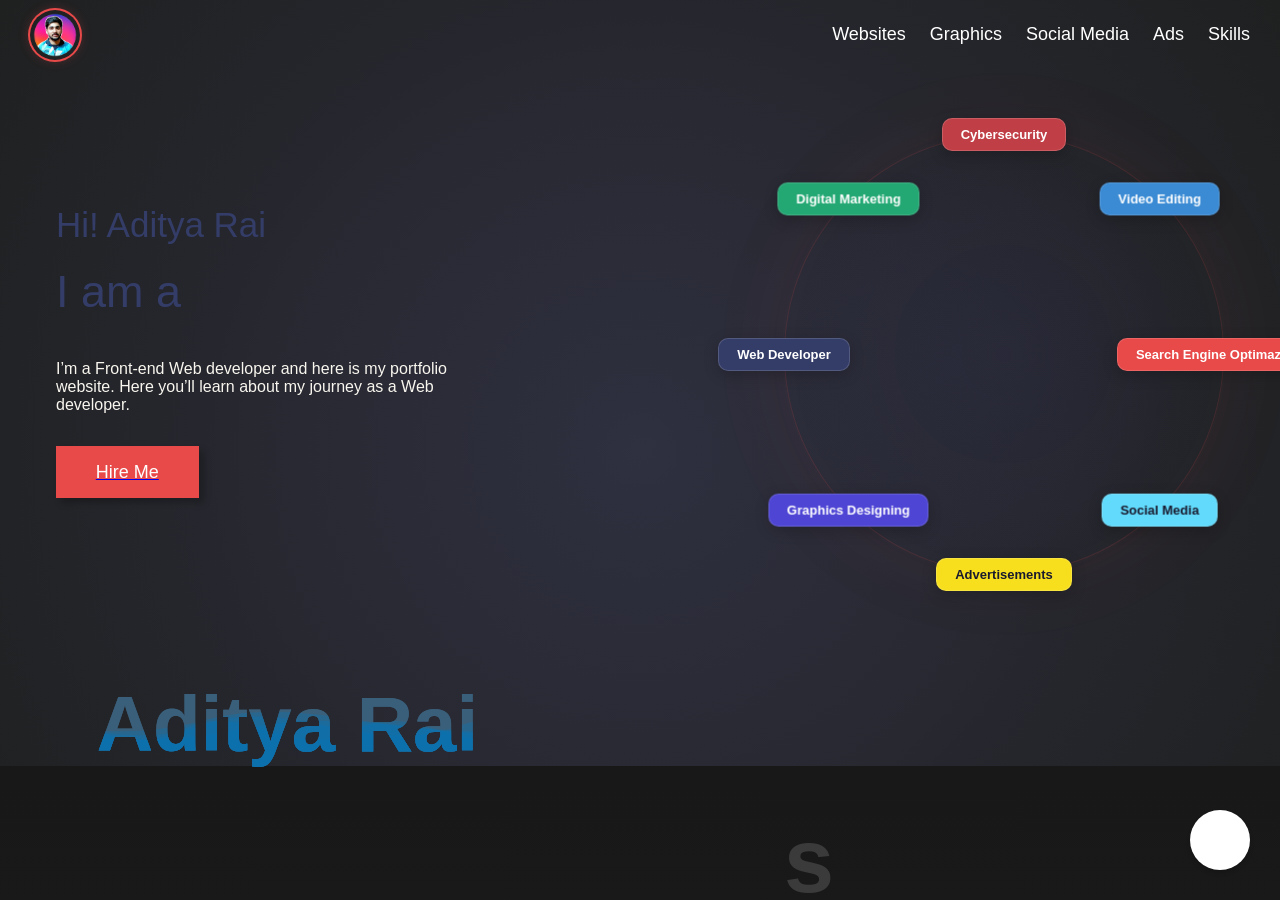
==== commit d26f83a3: "Updated Image Annimationand Reel Section" ====
--- a/index.html
+++ b/index.html
@@ -1,1630 +1,1641 @@
-<!DOCTYPE html>
-<html lang="en">
-
-<head>
-  <meta charset="UTF-8" />
-  <meta http-equiv="X-UA-Compatible" content="IE=edge" />
-  <meta name="viewport" content="width=device-width, initial-scale=1.0" />
-  <title>Aditya Rai</title>
-
-  <!-- Link CSS  -->
-  <link rel="stylesheet" href="./styles.css" />
-  <link rel="stylesheet" href="https://fonts.googleapis.com/css2?family=Montserrat:wght@100&display=swap" />
-
-  <!-- Favicon  -->
-  <link rel="shortcut icon" href="./Images/userAsset/icon.ico" type="image/x-icon" />
-</head>
-
-<body>
-  <!-- Loading Screen -->
-  <div class="loader-screen" id="loader">
-    <div class="loader-content">
-      <div class="loader-code-text">
-        <div class="loader-code-line" data-line="1">const developer = {</div>
-        <div class="loader-code-line" data-line="2">  name: 'Aditya Rai',</div>
-        <div class="loader-code-line" data-line="3">  status: 'loading portfolio...'</div>
-        <div class="loader-code-line" data-line="4">};</div>
-      </div>
-      <div class="loader-spinner-wrapper">
-        <div class="loader-spinner"></div>
-      </div>
-      <div class="loader-progress-wrapper">
-        <div class="loader-progress-bar"></div>
-      </div>
-      <div class="loader-percentage" id="loaderPercent">0%</div>
-    </div>
-  </div>
-  <script>
-    (function() {
-      var loader = document.getElementById('loader');
-      var loaderPercent = document.getElementById('loaderPercent');
-      var progressBar = document.querySelector('.loader-progress-bar');
-      var progress = 0;
-      var interval = setInterval(function() {
-        progress += Math.random() * 12 + 3;
-        if (progress >= 100) {
-          progress = 100;
-          clearInterval(interval);
-          loaderPercent.textContent = '100%';
-          progressBar.style.width = '100%';
-          setTimeout(function() { loader.classList.add('hidden'); }, 400);
-        } else {
-          loaderPercent.textContent = Math.floor(progress) + '%';
-          progressBar.style.width = Math.floor(progress) + '%';
-        }
-      }, 80);
-    })();
-  </script>
-
-  <div id="wrapper">
-    <!-- Night Theme Chooser removed -->
-    <!-- Header Start -->
-    <header>
-      <div class="logo">
-        <img src="./Images/userAsset/ALRLogo.png" alt="ALR" class="header-logo-img" />
-      </div>
-      <nav>
-        <ul class="nav-links">
-          <li><a href="#projects">Websites</a></li>
-          <li><a href="#graphics">Graphics</a></li>
-          <li><a href="#socialmedia">Social Media</a></li>
-          <li><a href="#advertisements">Ads</a></li>
-          <li><a href="#skills">Skills</a></li>
-        </ul>
-      </nav>
-    </header>
-    <!-- Header End  -->
-
-    <!-- Hero Section Start  -->
-    <section class="heroSection">
-      <svg class="fadedText absolute water-text-svg" xmlns="http://www.w3.org/2000/svg" xmlns:xlink="http://www.w3.org/1999/xlink" viewBox="0 0 720 120" style="padding-bottom: 16px;">
-        <defs>
-          <pattern id="water" width=".25" height="1.1" patternContentUnits="objectBoundingBox">
-            <path fill="#0077be" d="M0.25,1H0c0,0,0-0.659,0-0.916c0.083-0.303,0.158,0.334,0.25,0C0.25,0.327,0.25,1,0.25,1z"/>
-          </pattern>
-          <text id="water-txt" x="10" y="90" style="font-weight:bold;font-size:90px;font-family:'Space Grotesk',Helvetica,sans-serif">Aditya Rai</text>
-          <mask id="water-mask">
-            <use xlink:href="#water-txt" fill="#ffffff"/>
-          </mask>
-        </defs>
-        <g id="water-eff">
-          <use xlink:href="#water-txt" class="water-base-fill"/>
-          <rect class="water-fill" mask="url(#water-mask)" fill="url(#water)" x="-300" y="50" width="1200" height="120" opacity="0.3">
-            <animate attributeType="xml" attributeName="x" from="-300" to="0" repeatCount="indefinite" dur="3s"/>
-          </rect>
-          <rect class="water-fill" mask="url(#water-mask)" fill="url(#water)" y="45" width="1600" height="120" opacity="0.3">
-            <animate attributeType="xml" attributeName="x" from="-400" to="0" repeatCount="indefinite" dur="4s"/>
-          </rect>
-          <rect class="water-fill" mask="url(#water-mask)" fill="url(#water)" y="55" width="800" height="120" opacity="0.3">
-            <animate attributeType="xml" attributeName="x" from="-200" to="0" repeatCount="indefinite" dur="2.4s"/>
-          </rect>
-          <rect class="water-fill" mask="url(#water-mask)" fill="url(#water)" y="55" width="2000" height="120" opacity="0.3">
-            <animate attributeType="xml" attributeName="x" from="-500" to="0" repeatCount="indefinite" dur="3.8s"/>
-          </rect>
-        </g>
-        <use xlink:href="#water-eff" opacity="0.9"/>
-      </svg>
-      <div class="infoContainer">
-        <div class="heading">Hi! Aditya Rai</div>
-        <div class="heading subHeading">
-          I am a <span class="role"></span>
-        </div>
-        <p class="desc">
-          I’m a Front-end Web developer and here is my portfolio website. Here
-          you’ll learn about my journey as a Web developer. 
-        </p> <a href="https://www.linkedin.com/in/aditya-k-rai">
-        <div class="btn">Hire Me</div></a>
-      </div>
-      <div class="orbit-hero-right">
-        <!-- Center Image -->
-        <div class="orbit-center-image">
-          <img src="./Images/userAsset/Aditya.png" alt="Aditya Rai" />
-        </div>
-
-        <!-- Background Glow -->
-        <div class="orbit-glow"></div>
-
-        <!-- Rotating Ring -->
-        <div class="orbit-animation-ring">
-          <div class="orbit-slot" style="--angle: 0deg;">
-            <div class="orbit-counter-rotator">
-              <div class="orbit-orientation-fixer">
-                <div class="chip c-frontend">Search Engine Optimazation</div>
-              </div>
-            </div>
-          </div>
-          <div class="orbit-slot" style="--angle: 45deg;">
-            <div class="orbit-counter-rotator">
-              <div class="orbit-orientation-fixer">
-                <div class="chip c-react">Social Media</div>
-              </div>
-            </div>
-          </div>
-          <div class="orbit-slot" style="--angle: 90deg;">
-            <div class="orbit-counter-rotator">
-              <div class="orbit-orientation-fixer">
-                <div class="chip c-js">Advertisements</div>
-              </div>
-            </div>
-          </div>
-          <div class="orbit-slot" style="--angle: 135deg;">
-            <div class="orbit-counter-rotator">
-              <div class="orbit-orientation-fixer">
-                <div class="chip c-uiux">Graphics Designing</div>
-              </div>
-            </div>
-          </div>
-          <div class="orbit-slot" style="--angle: 180deg;">
-            <div class="orbit-counter-rotator">
-              <div class="orbit-orientation-fixer">
-                <div class="chip c-webdesign">Web Developer</div>
-              </div>
-            </div>
-          </div>
-          <div class="orbit-slot" style="--angle: 225deg;">
-            <div class="orbit-counter-rotator">
-              <div class="orbit-orientation-fixer">
-                <div class="chip c-marketing">Digital Marketing</div>
-              </div>
-            </div>
-          </div>
-          <div class="orbit-slot" style="--angle: 270deg;">
-            <div class="orbit-counter-rotator">
-              <div class="orbit-orientation-fixer">
-                <div class="chip c-security">Cybersecurity</div>
-              </div>
-            </div>
-          </div>
-          <div class="orbit-slot" style="--angle: 315deg;">
-            <div class="orbit-counter-rotator">
-              <div class="orbit-orientation-fixer">
-                <div class="chip c-video">Video Editing</div>
-              </div>
-            </div>
-          </div>
-        </div>
-      </div>
-    </section>
-    <!-- Hero Section End  -->
-
-    <!-- Project Section Start -->
-    <section id="projects" class="projectSection">
-      <h2 class="projectTitle text-effect"><span class="te-line"><span class="te-base">Website</span><span class="te-fade">s</span></span><span class="te-hover">Websites</span></h2>
-      <div class="projectContainer galleryGrid">
-        <div class="projectCard" id="project1">
-          <span class="project-tag">College Project</span>
-          <div class="projectCardOverlay"></div>
-          <div class="projectNumber rightNumber">01</div>
-          <div class="projectContent leftProjectContent">
-            <div class="projectSkillsContainer">
-              <img class="projectSkill" src="./images/stack/HTML.png" alt="" />
-              <img class="projectSkill" src="./images/stack/CSS.png" alt="" />
-              <img class="projectSkill" src="./images/stack/Javascript.svg" alt="" />
-              
-            </div>
-            <h2 class="projectHeading">Image Gallery</h2>
-            <p class="projectSubHeading">
-             This website is used to display image Collection
-            </p>
-            <div class="btnGroup">
-              <a href="https://github.com/aditya-k-rai/P-Website/tree/main/Image%20Gallery" title="GitHubLink">
-                <span class="btn-icon github-icon"></span>
-              </a>
-              <a href="https://github.com/aditya-k-rai/P-Website/tree/main/Image%20Gallery" title="Live Link">
-                <span class="btn-icon link-icon"></span>
-              </a>
-            </div>
-          </div>
-        </div>
-
-        <div class="projectCard" id="project2">
-          <span class="project-tag">College Project</span>
-          <div class="projectCardOverlay"></div>
-          <div class="projectNumber leftNumber">02</div>
-          <div class="projectContent rightProjectContent">
-            <div class="projectSkillsContainer">
-              <img class="projectSkill" src="./images/stack/HTML.png" alt="" />
-              <img class="projectSkill" src="./images/stack/CSS.png" alt="" />
-              <img class="projectSkill" src="./images/stack/Javascript.svg" alt="" />
-              <img class="projectSkill" src="./images/stack/NextJsCircle.png" alt="" />
-              <img class="projectSkill" src="./images/stack/Tailwind.png" alt="" />
-
-              
-            </div>
-            <h2 class="projectHeading">Password Generator</h2>
-            <p class="projectSubHeading">
-              A website yoused to generate strong and secure password
-            </p>
-            <div class="btnGroup">
-              <a href="https://github.com/aditya-k-rai/P-Website/tree/main/Password%20Generator" title="GitHubLink">
-                <span class="btn-icon github-icon"></span>
-              </a>
-              <a href="https://github.com/aditya-k-rai/P-Website/tree/main/Password%20Generator" title="Live Link">
-                <span class="btn-icon link-icon"></span>
-              </a>
-            </div>
-          </div>
-        </div>
-        <div class="projectCard" id="project3">
-          <span class="project-tag">College Project</span>
-          <div class="projectCardOverlay"></div>
-          <div class="projectNumber rightNumber">03</div>
-          <div class="projectContent leftProjectContent">
-            <div class="projectSkillsContainer">
-              <img class="projectSkill" src="./images/stack/HTML.png" alt="" />
-              <img class="projectSkill" src="./images/stack/CSS.png" alt="" />
-              <img class="projectSkill" src="./images/stack/Javascript.svg" alt="" />
-              
-              <img class="projectSkill" src="./images/stack/NextJsCircle.png" alt="" />
-
-              
-            </div>
-            <h2 class="projectHeading">Tick Tac Toe Game</h2>
-            <p class="projectSubHeading">
-              A Website to play tic tac toe Game
-            </p>
-            <div class="btnGroup">
-              <a href="https://github.com/aditya-k-rai/P-Website/tree/main/Tic%20Tac%20Toe%20Game" title="GitHubLink">
-                <span class="btn-icon github-icon"></span>
-              </a>
-              <a href="https://github.com/aditya-k-rai/P-Website/tree/main/Tic%20Tac%20Toe%20Game" title="Live Link">
-                <span class="btn-icon link-icon"></span>
-              </a>
-            </div>
-          </div>
-        </div>
-
-        <div class="projectCard" id="project4">
-          <div class="projectCardOverlay"></div>
-          <div class="projectNumber rightNumber">04</div>
-          <div class="projectContent leftProjectContent">
-            <div class="projectSkillsContainer">
-              <img class="projectSkill" src="./images/stack/php.png" alt="" />
-              <img class="projectSkill" src="./images/stack/CSS.png" alt="" />
-              <img class="projectSkill" src="./images/stack/Javascript.svg" alt="" />
-              
-              <img class="projectSkill" src="./Images/nav icons/whatsapp (1).png" alt="" />
-
-              
-            </div>
-            <h2 class="projectHeading">Jungle Barbeque Website</h2>
-            <p class="projectSubHeading">
-              A website for a restaurant to showcase their menu and services
-            </p>
-            <div class="btnGroup">
-              <a href="https://github.com/aditya-k-rai/Jungle-Barbeque" title="GitHubLink">
-                <span class="btn-icon github-icon"></span>
-              </a>
-              <a href="https://www.junglebarbeque.com/" title="Live Link">
-                <span class="btn-icon link-icon"></span>
-              </a>
-            </div>
-          </div>
-        </div>
-
-        <div class="projectCard" id="project5">
-          <div class="projectCardOverlay"></div>
-          <div class="projectNumber rightNumber">05</div>
-          <div class="projectContent leftProjectContent">
-            <div class="projectSkillsContainer">
-               <img class="projectSkill" src="./images/stack/wordpress.png" alt="" />
-              <img class="projectSkill" src="./images/stack/CSS.png" alt="" />
-              <img class="projectSkill" src="./images/stack/Javascript.svg" alt="" />
-              <img class="projectSkill" src="./images/stack/WooCommerce.png" alt="" />
-              <img class="projectSkill" src="./images/stack/online store .png" alt="" />
-              
-
-              
-            </div>
-            <h2 class="projectHeading">Fab Bakers</h2>
-            <p class="projectSubHeading">
-              A Bakery E commerce Website to sell Cakes and Pastries.
-            </p>
-            <div class="btnGroup">
-              <a href="https://github.com/aditya-k-rai" title="GitHubLink">
-                <span class="btn-icon github-icon"></span>
-              </a>
-              <a href="https://www.cafefit.konnectogo.com/" title="Live Link">
-                <span class="btn-icon link-icon"></span>
-              </a>
-            </div>
-          </div>
-        </div>
-
-        <div class="projectCard" id="project6">
-          <div class="projectCardOverlay"></div>
-          <div class="projectNumber rightNumber">06</div>
-          <div class="projectContent leftProjectContent">
-            <div class="projectSkillsContainer">
-              <img class="projectSkill" src="./images/stack/HTML.png" alt="" />
-              <img class="projectSkill" src="./images/stack/CSS.png" alt="" />
-              <img class="projectSkill" src="./images/stack/Javascript.svg" alt="" />
-              
-              <img class="projectSkill" src="./images/stack/NextJsCircle.png" alt="" />
-            
-
-              
-            </div>
-            <h2 class="projectHeading">NV Clubstrauent</h2>
-            <p class="projectSubHeading">
-              A Website for a restaurant to showcase their menu and services
-            </p>
-            <div class="btnGroup">
-              <a href="https://github.com/aditya-k-rai/NV-Clubstaurant" title="GitHubLink">
-                <span class="btn-icon github-icon"></span>
-              </a>
-              <a href="https://www.nvclubstraunt.in/" title="Live Link">
-                <span class="btn-icon link-icon"></span>
-              </a>
-            </div>
-          </div>
-        </div>
-
-        <div class="projectCard" id="project7">
-          <div class="projectCardOverlay"></div>
-          <div class="projectNumber rightNumber">07</div>
-          <div class="projectContent leftProjectContent">
-            <div class="projectSkillsContainer">
-              <img class="projectSkill" src="./images/stack/HTML.png" alt="" />
-              <img class="projectSkill" src="./images/stack/CSS.png" alt="" />
-              <img class="projectSkill" src="./images/stack/Javascript.svg" alt="" />
-            </div>
-            <h2 class="projectHeading">Project 7</h2>
-            <p class="projectSubHeading">
-              Add your project description here
-            </p>
-            <div class="btnGroup">
-              <a href="" title="GitHubLink">
-                <span class="btn-icon github-icon"></span>
-              </a>
-              <a href="" title="Live Link">
-                <span class="btn-icon link-icon"></span>
-              </a>
-            </div>
-          </div>
-        </div>
-
-        <div class="projectCard" id="project8">
-          <div class="projectCardOverlay"></div>
-          <div class="projectNumber leftNumber">08</div>
-          <div class="projectContent rightProjectContent">
-            <div class="projectSkillsContainer">
-              <img class="projectSkill" src="./images/stack/HTML.png" alt="" />
-              <img class="projectSkill" src="./images/stack/CSS.png" alt="" />
-              <img class="projectSkill" src="./images/stack/Javascript.svg" alt="" />
-            </div>
-            <h2 class="projectHeading">Project 8</h2>
-            <p class="projectSubHeading">
-              Add your project description here
-            </p>
-            <div class="btnGroup">
-              <a href="" title="GitHubLink">
-                <span class="btn-icon github-icon"></span>
-              </a>
-              <a href="" title="Live Link">
-                <span class="btn-icon link-icon"></span>
-              </a>
-            </div>
-          </div>
-        </div>
-
-        <div class="projectCard" id="project9">
-          <div class="projectCardOverlay"></div>
-          <div class="projectNumber rightNumber">09</div>
-          <div class="projectContent leftProjectContent">
-            <div class="projectSkillsContainer">
-              <img class="projectSkill" src="./images/stack/HTML.png" alt="" />
-              <img class="projectSkill" src="./images/stack/CSS.png" alt="" />
-              <img class="projectSkill" src="./images/stack/Javascript.svg" alt="" />
-            </div>
-            <h2 class="projectHeading">Project 9</h2>
-            <p class="projectSubHeading">
-              Add your project description here
-            </p>
-            <div class="btnGroup">
-              <a href="" title="GitHubLink">
-                <span class="btn-icon github-icon"></span>
-              </a>
-              <a href="" title="Live Link">
-                <span class="btn-icon link-icon"></span>
-              </a>
-            </div>
-          </div>
-        </div>
-
-        <div class="projectCard" id="project10">
-          <div class="projectCardOverlay"></div>
-          <div class="projectNumber leftNumber">10</div>
-          <div class="projectContent rightProjectContent">
-            <div class="projectSkillsContainer">
-              <img class="projectSkill" src="./images/stack/HTML.png" alt="" />
-              <img class="projectSkill" src="./images/stack/CSS.png" alt="" />
-              <img class="projectSkill" src="./images/stack/Javascript.svg" alt="" />
-            </div>
-            <h2 class="projectHeading">Project 10</h2>
-            <p class="projectSubHeading">
-              Add your project description here
-            </p>
-            <div class="btnGroup">
-              <a href="" title="GitHubLink">
-                <span class="btn-icon github-icon"></span>
-              </a>
-              <a href="" title="Live Link">
-                <span class="btn-icon link-icon"></span>
-              </a>
-            </div>
-          </div>
-        </div>
-        
-      </div>
-    </section>
-    <!-- Project Section End  -->
-
-    <!-- Color Avalanche Section Start -->
-    <section class="color-avalanche-section" id="colorAvalanche">
-      <div class="ca-ui-layer">
-        <h2 class="ca-title">Skills Achived</h2>
-        <p class="ca-desc">Drag, throw, and explore the Skills Named Colors Blocks.</p>
-        <div class="ca-controls">
-          <button class="ca-btn" id="ca-btn-gravity">Zero Gravity</button>
-          <button class="ca-btn" id="ca-btn-explode">Explode</button>
-        </div>
-      </div>
-      <div class="ca-scene" id="ca-scene-container"></div>
-      <ul id="ca-color-source" style="display: none;">
-        <li data-color="AliceBlue">Meta Business Suite</li>
-        <li data-color="AntiqueWhite">Google Ads</li>
-        <li data-color="Aqua">LinkedIn Ads</li>
-        <li data-color="Aquamarine">Twitter (X) Ads</li>
-        <li data-color="Azure">Pinterest Ads</li>
-        <li data-color="Beige">Reddit Ads</li>
-        <li data-color="Bisque">Google Tag Manager</li>
-        <li data-color="Black">Google Analytics</li>
-        <li data-color="BlanchedAlmond">Meta Pixel</li>
-        <li data-color="Blue">LinkedIn Insight Tag</li>
-        <li data-color="BlueViolet">Google Keyword Planner</li>
-        <li data-color="Brown">Google Analytics</li>
-        <li data-color="BurlyWood">Google Search Console</li>
-        <li data-color="CadetBlue">Google Lighthouse</li>
-        <li data-color="Chartreuse">PageSpeed Insights</li>
-        <li data-color="Chocolate">GTmetrix</li>
-        <li data-color="Coral">WhatsApp Business</li>
-        <li data-color="CornflowerBlue">WhatsApp Marketing Campaigns</li>
-        <li data-color="Cornsilk">N8N</li>
-        <li data-color="Crimson">WhatsApp Business</li>
-        <li data-color="Cyan">HubSpot</li>
-        <li data-color="DarkBlue">Shopify</li>
-        <li data-color="DarkCyan">WooCommerce</li>
-        <li data-color="DarkGoldenRod">Payment Gateway Integration</li>
-        <li data-color="DarkGray">Canva</li>
-        <li data-color="DarkGreen">Tensor Art</li>
-        <li data-color="DarkKhaki">Adobe After Effects</li>
-        <li data-color="DarkMagenta">Adobe Premiere Pro</li>
-        <li data-color="DarkOliveGreen">CapCut</li>
-        <li data-color="DarkOrange">DaVinci Resolve</li>
-        <li data-color="DarkOrchid">VN Editor</li>
-        <li data-color="DarkRed">OBS Studio</li>
-        <li data-color="DarkSalmon">WordPress</li>
-        <li data-color="DarkSeaGreen">Shopify</li>
-        <li data-color="DarkSlateBlue">HTML</li>
-        <li data-color="DarkSlateGray">CSS</li>
-        <li data-color="DarkTurquoise">JavaScript</li>
-        <li data-color="DarkViolet">TypeScript</li>
-        <li data-color="DeepPink">React</li>
-        <li data-color="DeepSkyBlue">Redux</li>
-        <li data-color="DimGray">Tailwind CSS</li>
-        <li data-color="DodgerBlue">Bootstrap</li>
-        <li data-color="FireBrick">Three.js</li>
-        <li data-color="FloralWhite">Node.js</li>
-        <li data-color="ForestGreen">Express.js</li>
-        <li data-color="Fuchsia">REST API</li>
-        <li data-color="Gainsboro">SQL</li>
-        <li data-color="GhostWhite">Firebase</li>
-        <li data-color="Gold">Chatbot Interaction</li>
-        <li data-color="GoldenRod">Google Data Studio</li>
-        <li data-color="Gray">Google Analytics (GA4)</li>
-        <li data-color="Green">Conversion Optimization</li>
-      </ul>
-    </section>
-    <!-- Color Avalanche Section End -->
-
-    <!-- Graphics Designing Section Start -->
-    <section id="graphics" class="projectSection">
-      <h2 class="projectTitle text-effect"><span class="te-line"><span class="te-base">Graphics Design</span><span class="te-fade">ing</span></span><span class="te-hover">Graphics Designing</span></h2>
-      <!-- Division 1: Menu PDF Flipbook -->
-      <div class="gfx-division" id="gfx-menus">
-        <h3 class="gfx-division-title">Restaurant Menus</h3>
-        <p class="gfx-division-desc">Interactive 3D flipbook menu designs</p>
-
-        <div class="gfx-menu-tabs">
-          <button class="gfx-menu-tab active" data-menu="Images/Graphics/Menu/NV Club Menu14.pdf">NV Club</button>
-          <button class="gfx-menu-tab" data-menu="Images/Graphics/Menu/Mulberry Street Bistro Menu12.pdf">Mulberry Bistro</button>
-          <button class="gfx-menu-tab" data-menu="Images/Graphics/Menu/The Rokka Menu 6.pdf">The Rokka</button>
-          <button class="gfx-menu-tab" data-menu="Images/Graphics/Menu/New Cafe Menu4.pdf">New Cafe</button>
-          <button class="gfx-menu-tab" data-menu="Images/Graphics/Menu/The Fab BAKER MENU 3.pdf">The Fab Baker</button>
-          <button class="gfx-menu-tab" data-menu="Images/Graphics/Menu/NV Bar Menu 2.pdf">NV Bar</button>
-          <button class="gfx-menu-tab" data-menu="Images/Graphics/Menu/The Choclate Room Menu2 .pdf">Choclate Room</button>
-          <button class="gfx-menu-tab" data-menu="Images/Graphics/Menu/The Chocolate Room 2.pdf">Chocolate Room 2</button>
-          <button class="gfx-menu-tab" data-menu="Images/Graphics/Menu/Gut Gully Menu1.pdf">Gut Gully</button>
-          <button class="gfx-menu-tab" data-menu="Images/Graphics/Menu/Chinese Food Menu1.pdf">Chinese Food</button>
-          <button class="gfx-menu-tab" data-menu="Images/Graphics/Menu/Crunch Cookies Menu1.pdf">Crunch Cookies</button>
-          <button class="gfx-menu-tab" data-menu="Images/Graphics/Menu/Mulberry Indian menu1.pdf">Mulberry Indian</button>
-          <button class="gfx-menu-tab" data-menu="Images/Graphics/Menu/CAFE.FIT menu1.pdf">Cafe.Fit</button>
-        </div>
-
-        <div class="gfx-book-wrapper">
-          <div class="gfx-book-container" id="gfx-book-container"></div>
-          <div class="gfx-book-controls">
-            <button class="gfx-book-btn" id="gfx-prev-btn">&#10094; Prev</button>
-            <span class="gfx-page-indicator" id="gfx-page-indicator">Page 1 / 1</span>
-            <button class="gfx-book-btn" id="gfx-next-btn">Next &#10095;</button>
-            <button class="gfx-book-btn gfx-fs-btn" id="gfx-fullscreen-btn" title="View Full Size">&#x26F6; Full Size</button>
-          </div>
-          <p class="gfx-fs-hint">Double-tap or long-press the menu to view full size</p>
-        </div>
-      </div>
-
-      <!-- Division 2: Posters & Banners -->
-      <div class="gfx-division pb-carousel-section" id="gfx-posters">
-        <h3 class="gfx-division-title pb-title">Posters &amp; Banners</h3>
-        <p class="gfx-division-desc pb-desc">Eye-catching poster and banner designs</p>
-
-        <div class="pb-carousel-track" style="--time: 39s; --total: 12;">
-          <div class="pb-carousel-item" style="--i: 1;"><img src="Images/Graphics/Banners%20%26%20Posters/2.jpg" alt="Banner Design" loading="lazy"></div>
-          <div class="pb-carousel-item" style="--i: 2;"><img src="Images/Graphics/Banners%20%26%20Posters/3.jpg" alt="Banner Design" loading="lazy"></div>
-          <div class="pb-carousel-item" style="--i: 3;"><img src="Images/Graphics/Banners%20%26%20Posters/4.jpg" alt="Banner Design" loading="lazy"></div>
-          <div class="pb-carousel-item" style="--i: 4;"><img src="Images/Graphics/Banners%20%26%20Posters/mulberrystreet.bistro-20250204-0007.jpg" alt="Poster Design" loading="lazy"></div>
-          <div class="pb-carousel-item" style="--i: 5;"><img src="Images/Graphics/Banners%20%26%20Posters/mulberrystreet.bistro-20250204-0008.jpg" alt="Poster Design" loading="lazy"></div>
-          <div class="pb-carousel-item" style="--i: 6;"><img src="Images/Graphics/Banners%20%26%20Posters/mulberrystreet.bistro-20250205-0004.jpg" alt="Poster Design" loading="lazy"></div>
-          <div class="pb-carousel-item" style="--i: 7;"><img src="Images/Graphics/Banners%20%26%20Posters/mulberrystreet.bistro-20250205-0005.jpg" alt="Poster Design" loading="lazy"></div>
-          <div class="pb-carousel-item" style="--i: 8;"><img src="Images/Graphics/Banners%20%26%20Posters/mulberrystreet.bistro-20250205-0006.jpg" alt="Poster Design" loading="lazy"></div>
-          <div class="pb-carousel-item" style="--i: 9;"><img src="Images/Graphics/Banners%20%26%20Posters/mulberrystreet.bistro-20250205-0008.jpg" alt="Poster Design" loading="lazy"></div>
-          <div class="pb-carousel-item" style="--i: 10;"><img src="Images/Graphics/Banners%20%26%20Posters/mulberrystreet.bistro-20250205-0009.jpg" alt="Poster Design" loading="lazy"></div>
-          <div class="pb-carousel-item" style="--i: 11;"><img src="Images/Graphics/Banners%20%26%20Posters/mulberrystreet.bistro-20250205-0010.jpg" alt="Poster Design" loading="lazy"></div>
-          <div class="pb-carousel-item" style="--i: 12;"><img src="Images/Graphics/mulberrystreet.bistro-20250205-0001.jpg" alt="Poster Design" loading="lazy"></div>
-        </div>
-      </div>
-
-      <!-- Division 3: Poster Designs -->
-      <div class="gfx-division" id="gfx-posters-gallery">
-        <h3 class="gfx-division-title">Poster Designs</h3>
-        <p class="gfx-division-desc">Creative poster designs and visual artwork</p>
-
-        <div class="vg-wrapper">
-          <div class="vg-items" id="vg-gallery">
-            <div class="vg-item" tabindex="0" style="background-image:url('Images/Graphics/Banners%20%26%20Posters/2.jpg')"></div>
-            <div class="vg-item" tabindex="0" style="background-image:url('Images/Graphics/Banners%20%26%20Posters/3.jpg')"></div>
-            <div class="vg-item" tabindex="0" style="background-image:url('Images/Graphics/Banners%20%26%20Posters/4.jpg')"></div>
-            <div class="vg-item" tabindex="0" style="background-image:url('Images/Graphics/Banners%20%26%20Posters/mulberrystreet.bistro-20250204-0007.jpg')"></div>
-            <div class="vg-item" tabindex="0" style="background-image:url('Images/Graphics/Banners%20%26%20Posters/mulberrystreet.bistro-20250204-0008.jpg')"></div>
-            <div class="vg-item" tabindex="0" style="background-image:url('Images/Graphics/Banners%20%26%20Posters/mulberrystreet.bistro-20250205-0004.jpg')"></div>
-            <div class="vg-item" tabindex="0" style="background-image:url('Images/Graphics/Banners%20%26%20Posters/mulberrystreet.bistro-20250205-0005.jpg')"></div>
-            <div class="vg-item" tabindex="0" style="background-image:url('Images/Graphics/Banners%20%26%20Posters/mulberrystreet.bistro-20250205-0006.jpg')"></div>
-            <div class="vg-item" tabindex="0" style="background-image:url('Images/Graphics/Banners%20%26%20Posters/mulberrystreet.bistro-20250205-0008.jpg')"></div>
-            <div class="vg-item" tabindex="0" style="background-image:url('Images/Graphics/Banners%20%26%20Posters/mulberrystreet.bistro-20250205-0009.jpg')"></div>
-            <div class="vg-item" tabindex="0" style="background-image:url('Images/Graphics/Banners%20%26%20Posters/mulberrystreet.bistro-20250205-0010.jpg')"></div>
-            <div class="vg-item" tabindex="0" style="background-image:url('Images/Graphics/mulberrystreet.bistro-20250205-0001.jpg')"></div>
-          </div>
-        </div>
-      </div>
-    </section>
-    <!-- Graphics Designing Section End -->
-
-    <!-- Social Media Section Start -->
-    <section id="socialmedia" class="projectSection">
-      <h2 class="projectTitle text-effect"><span class="te-line"><span class="te-base">Social Medi</span><span class="te-fade">a</span></span><span class="te-hover">Social Media</span></h2>
-      <!-- Subsection 1: Reels -->
-      <div class="sm-division" id="sm-reels">
-        <h3 class="sm-division-title">Reels</h3>
-        <p class="sm-division-desc">Portrait video content for social media platforms</p>
-
-        <div class="sm-carousel sm-carousel--portrait" id="sm-reels-carousel">
-          <div class="sm-carousel__viewport">
-            <ul class="sm-carousel__track">
-              <li class="sm-carousel__card" data-index="0">
-                <video class="sm-carousel__video" preload="metadata" muted loop playsinline
-                  src="Images/Graphics/Social%20Media/Reels/Landscape%20Interior%20Designer%20of%20Facebook%20Portait%20Videos%20(5).mp4"></video>
-              </li>
-              <li class="sm-carousel__card" data-index="1">
-                <video class="sm-carousel__video" preload="metadata" muted loop playsinline
-                  src="Images/Graphics/Social%20Media/Reels/Landscape%20Interior%20Designer%20of%20Facebook%20Portait%20Videos.mp4"></video>
-              </li>
-              <li class="sm-carousel__card" data-index="2">
-                <video class="sm-carousel__video" preload="metadata" muted loop playsinline
-                  src="Images/Graphics/Social%20Media/Reels/Potrait%20Interior%20Designer%20of%20Facebook%20Portait%20Videos.mp4"></video>
-              </li>
-              <li class="sm-carousel__card" data-index="3">
-                <video class="sm-carousel__video" preload="metadata" muted loop playsinline
-                  src="Images/Graphics/Social%20Media/Reels/Where%20comfort%20meets%20class%20%E2%80%94%20transforming%20washrooms%20into%20your%20favorite%20space%20at%20home.%20%23AarnaInter.mp4"></video>
-              </li>
-              <li class="sm-carousel__card" data-index="4">
-                <video class="sm-carousel__video" preload="metadata" muted loop playsinline
-                  src="Images/Graphics/Social%20Media/Reels/Where%20divinity%20meets%20design%20%E2%80%94%20a%20sacred%20space%20crafted%20with%20soul.%22%23AarnaConstructions%20%23TempleInter.mp4"></video>
-              </li>
-              <li class="sm-carousel__card" data-index="5">
-                <video class="sm-carousel__video" preload="metadata" muted loop playsinline
-                  src="Images/Graphics/Social%20Media/Reels/Where%20functionality%20meets%20finesse%20%E2%80%94%20transforming%20kitchens%2C%20transforming%20lives.%20%23AarnaInteriors%20%23.mp4"></video>
-              </li>
-            </ul>
-          </div>
-          <div class="sm-carousel__controls">
-            <button class="sm-carousel__btn sm-carousel__btn--prev" aria-label="Previous reel">&#10094; PREV</button>
-            <button class="sm-carousel__btn sm-carousel__btn--playpause" aria-label="Pause"><i class="fa-solid fa-pause"></i></button>
-            <span class="sm-carousel__indicator">1 / 6</span>
-            <button class="sm-carousel__btn sm-carousel__btn--next" aria-label="Next reel">NEXT &#10095;</button>
-            <button class="sm-carousel__btn sm-carousel__btn--mute" aria-label="Unmute"><i class="fa-solid fa-volume-xmark"></i></button>
-          </div>
-        </div>
-      </div>
-
-      <!-- Subsection 2: Ad Creative Video -->
-      <div class="sm-division" id="sm-ads">
-        <h3 class="sm-division-title">Ad Creative Video</h3>
-        <p class="sm-division-desc">Landscape advertisement videos and creative content</p>
-
-        <div class="sm-carousel sm-carousel--landscape" id="sm-ads-carousel">
-          <div class="sm-carousel__viewport">
-            <ul class="sm-carousel__track">
-              <li class="sm-carousel__card" data-index="0">
-                <div class="sm-carousel__placeholder">Coming Soon</div>
-              </li>
-              <li class="sm-carousel__card" data-index="1">
-                <div class="sm-carousel__placeholder">Coming Soon</div>
-              </li>
-              <li class="sm-carousel__card" data-index="2">
-                <div class="sm-carousel__placeholder">Coming Soon</div>
-              </li>
-            </ul>
-          </div>
-          <div class="sm-carousel__controls">
-            <button class="sm-carousel__btn sm-carousel__btn--prev" aria-label="Previous ad">&#10094; PREV</button>
-            <button class="sm-carousel__btn sm-carousel__btn--playpause" aria-label="Pause"><i class="fa-solid fa-pause"></i></button>
-            <span class="sm-carousel__indicator">1 / 3</span>
-            <button class="sm-carousel__btn sm-carousel__btn--next" aria-label="Next ad">NEXT &#10095;</button>
-            <button class="sm-carousel__btn sm-carousel__btn--mute" aria-label="Unmute"><i class="fa-solid fa-volume-xmark"></i></button>
-          </div>
-        </div>
-      </div>
-    </section>
-    <!-- Social Media Section End -->
-
-    <!-- Advertisements Section Start -->
-    <section id="advertisements" class="projectSection">
-      <h2 class="projectTitle text-effect"><span class="te-line"><span class="te-base">Advertisement</span><span class="te-fade">s</span></span><span class="te-hover">Advertisements</span></h2>
-      <div class="projectContainer galleryGrid">
-        <div class="projectCard" id="ad1">
-          <div class="projectCardOverlay"></div>
-          <div class="projectNumber rightNumber">01</div>
-          <div class="projectContent leftProjectContent">
-            <div class="projectSkillsContainer">
-            </div>
-            <h2 class="projectHeading">Ad Project 1</h2>
-            <p class="projectSubHeading">
-              Add your project description here
-            </p>
-            <div class="btnGroup">
-              <a href="" title="GitHubLink">
-                <span class="btn-icon github-icon"></span>
-              </a>
-              <a href="" title="Live Link">
-                <span class="btn-icon link-icon"></span>
-              </a>
-            </div>
-          </div>
-        </div>
-
-        <div class="projectCard" id="ad2">
-          <div class="projectCardOverlay"></div>
-          <div class="projectNumber leftNumber">02</div>
-          <div class="projectContent rightProjectContent">
-            <div class="projectSkillsContainer">
-            </div>
-            <h2 class="projectHeading">Ad Project 2</h2>
-            <p class="projectSubHeading">
-              Add your project description here
-            </p>
-            <div class="btnGroup">
-              <a href="" title="GitHubLink">
-                <span class="btn-icon github-icon"></span>
-              </a>
-              <a href="" title="Live Link">
-                <span class="btn-icon link-icon"></span>
-              </a>
-            </div>
-          </div>
-        </div>
-
-        <div class="projectCard" id="ad3">
-          <div class="projectCardOverlay"></div>
-          <div class="projectNumber rightNumber">03</div>
-          <div class="projectContent leftProjectContent">
-            <div class="projectSkillsContainer">
-            </div>
-            <h2 class="projectHeading">Ad Project 3</h2>
-            <p class="projectSubHeading">
-              Add your project description here
-            </p>
-            <div class="btnGroup">
-              <a href="" title="GitHubLink">
-                <span class="btn-icon github-icon"></span>
-              </a>
-              <a href="" title="Live Link">
-                <span class="btn-icon link-icon"></span>
-              </a>
-            </div>
-          </div>
-        </div>
-      </div>
-    </section>
-    <!-- Advertisements Section End -->
-
-    <!-- Skill Section Start  -->
-    <section class="skillContainer" id="skills">
-      <div class="skillFadedText absolute">Skills</div>
-      <div class="leftSkillContainer">
-        <h2 class="skillHeading"><span>M</span>e and <br />MyTech Stack</h2>
-        <div class="skillSubHeading">
-          <p>
-            Hello Everyone, I'm Aditya Rai, currently pursuing my Bachelor of Computer Application (BCA). I am passionate about exploring and expanding my knowledge in computer applications and become Full-stack Developer. With a solid foundation in computer science, I have a deep understanding of how computers, software, applications, and hardware function.
-
-          </p>
-          <p>
-            My programming skills extend to languages such as,C, C++, Java, and HTML ,CSS and Js and I have a good grasp of Data Structures,Algorithms , and Database Management Systems (DBMS). I also have Basic knowledge of web development and have been exploring  applications like Premiere Pro and Canva. I believe in continuous learning and staying updated with the latest trends in technology. Excited about the possibilities in the world of computer science, I am eager to contribute my skills and knowledge to meaningful projects.
-
-          </p>
-          <p>
-            I have a keen interest in cybersecurity, particularly in exploring penetration testing tools and ethical hacking. I have a basic knowledge in Kali Linux OS, with a focus on using tools like Nmap for network scanning, BeEF for exploiting web browser vulnerabilities, and Wireshark for network security analysis. Im intrested to learn about the other development tools and tech like - Git,React,Bootstrap,NodeJs,Docker,meterialUI and other js Frameworks.
-
-          </p>
-        </div>
-      </div>
-
-      <div class="rightSkillContainer">
-        <img src="./Images/userAsset/blob vector.png" class="blobStyle" alt="" />
-
-        <img src="./Images/stack/HTML.png" alt="" class="skillsLogo" />
-        <img src="./Images/stack/CSS.png" alt="" class="skillsLogo" />
-        <img src="./Images/stack/Javascript.svg" alt="" class="skillsLogo" />
-        <img src="./Images/stack/React.png" alt="" class="skillsLogo" />
-        <img src="./Images/stack/NodeJs.svg" alt="" class="skillsLogo" />
-        <img src="./Images/stack/Next.svg" alt="" class="skillsLogo" />
-        <img src="./Images/stack/Redux.svg" alt="" class="skillsLogo" />
-        <img src="./Images/stack/Tailwind.png" alt="" class="skillsLogo" />
-        <img src="./Images/stack/Bootstrap.svg" alt="" class="skillsLogo" />
-        <img src="./Images/stack/MaterialUI.svg" alt="" class="skillsLogo" />
-        <img src="./Images/stack/Express.png" alt="" class="skillsLogo" />
-        <img src="./Images/stack/Git.svg" alt="" class="skillsLogo" />
-        <img src="./Images/stack/Github.svg" alt="" class="skillsLogo" />
-        <img src="./Images/stack/Graphql.svg" alt="" class="skillsLogo" />
-        <img src="./Images/stack/MongoDB.svg" alt="" class="skillsLogo" />
-        <img src="./Images/stack/Vercel.svg" alt="" class="skillsLogo" />
-        <img src="./Images/stack/Bash.svg" alt="" class="skillsLogo" />
-        <img src="./Images/stack/Docker.svg" alt="" class="skillsLogo" />
-        <img src="./Images/stack/meta.png" alt="Meta" class="skillsLogo" />
-        <img src="./Images/stack/wordpress.png" alt="WordPress" class="skillsLogo" />
-        <img src="./Images/stack/adwords.png" alt="Adwords" class="skillsLogo" />
-        <img src="./Images/stack/video editing.png" alt="Video Editing" class="skillsLogo" />
-      </div>
-    </section>
-    <!-- Skill Section End  -->
-
-    <!-- Services/What I Offer Section Start  -->
-    <section class="servicesSection" id="services">
-      <div class="container">
-        <h2 class="serviceTitle">What I Offer</h2>
-        
-   
-        <div class="servicesContainer">
-          <div class="serviceCard">
-            <i class="fa-solid fa-code serviceIcon"></i>
-            <h3>Front-end Web Development</h3>
-            <p>Building responsive, modern, and interactive websites using HTML, CSS, JavaScript, React, and more.</p>
-          </div>
-          <div class="serviceCard">
-            <i class="fa-solid fa-paint-brush serviceIcon"></i>
-            <h3>UI/UX Design</h3>
-            <p>Designing user-friendly interfaces and experiences for web and mobile applications.</p>
-          </div>
-          <div class="serviceCard">
-            <i class="fa-solid fa-lock serviceIcon"></i>
-            <h3>Basic Cybersecurity</h3>
-            <p>Offering basic penetration testing, vulnerability scanning, and security analysis for web projects.</p>
-          </div>
-          <div class="serviceCard">
-            <i class="fa-solid fa-bullhorn serviceIcon"></i>
-            <h3>Digital Marketing</h3>
-            <p>Promoting brands and projects through social media, SEO, and digital campaigns.</p>
-          </div>
-          <div class="serviceCard">
-            <i class="fa-solid fa-photo-film serviceIcon"></i>
-            <h3>Graphics and Video Editing</h3>
-            <p>Designing graphics, editing videos, and creating visual content for web and social media using tools like Canva and Premiere Pro.</p>
-          </div>
-        </div>
-      </div>
-    </section>
-    <!-- Services/What I Offer Section End  -->
-
-      <!-- Get Started Button After Services Section -->
-    <div class="get-started-btn-container">
-      <a href="mailto:adtyamighty@gmail.com" class="getStartedBtnLink">
-        <button class="getStartedBtn">Get Started</button>
-      </a>
-    </div>
-
-    <!-- Sanskrit Shloka Section -->
-    <section class="shloka-section" id="shlokaSection">
-      <div class="shloka-noise"></div>
-      <div class="shloka-container" id="shlokaContainer" style="--horizontal: 1; --vertical: 1;">
-        <div class="shloka-flipcard" id="shlokaFlipcard">
-          <div class="shloka-flip-inner">
-            <!-- Front: Sanskrit verse with glowing power words -->
-            <div class="shloka-flip-front">
-              <p class="shloka-line"><span class="pw" style="--pw-color: #FFE066;">उत्साहो</span> <span class="pw" style="--pw-color: #FF2D87;">बलवान्</span> <span class="pw" style="--pw-color: #BF40FF;">आर्य</span> <span class="shloka-normal">नास्त्युत्साहात्परं</span> <span class="pw" style="--pw-color: #00F0FF;">बलम्</span> <span class="shloka-normal">|</span></p>
-              <p class="shloka-line"><span class="pw" style="--pw-color: #39FF14;">सोत्साहस्य</span> <span class="shloka-normal">हि</span> <span class="pw" style="--pw-color: #4D9FFF;">लोकेषु</span> <span class="shloka-normal">न किञ्चिदपि</span> <span class="pw" style="--pw-color: #FF6B2B;">दुर्लभम्</span> <span class="shloka-normal">||</span></p>
-              <p class="shloka-hint">click to reveal meaning</p>
-            </div>
-            <!-- Back: Full English meaning -->
-            <div class="shloka-flip-back">
-              <p class="shloka-meaning">Enthusiasm is supreme strength, O Noble one; there is no power greater than enthusiasm.<br><br>For the one who is full of enthusiasm, nothing in this world is difficult to attain.</p>
-            </div>
-          </div>
-        </div>
-      </div>
-    </section>
-
-    <script>
-    (function() {
-      // ── Light-trail copies (faithful to attached effect) ──
-      var COPIES = 30;
-      document.querySelectorAll('.pw').forEach(function(pw) {
-        var text = pw.textContent.trim();
-        for (var i = 0; i < COPIES; i++) {
-          var copy = document.createElement('span');
-          copy.className = 'pw-copy';
-          copy.style.setProperty('--index', i + 1);
-          copy.textContent = text;
-          pw.appendChild(copy);
-        }
-      });
-
-      // ── Mouse tracking for light direction (rAF-throttled for 60fps) ──
-      var section = document.getElementById('shlokaSection');
-      var container = document.getElementById('shlokaContainer');
-      var ticking = false;
-
-      if (section && container) {
-        section.addEventListener('mousemove', function(e) {
-          if (ticking) return;
-          ticking = true;
-          requestAnimationFrame(function() {
-            var rect = section.getBoundingClientRect();
-            var x = e.clientX - rect.left;
-            var y = e.clientY - rect.top;
-            var horizontal, vertical;
-            if (x > rect.width / 2) {
-              horizontal = ((x - rect.width / 2) / (rect.width / 2)) * -1;
-            } else {
-              horizontal = (rect.width / 2 - x) / (rect.width / 2);
-            }
-            if (y > rect.height / 2) {
-              vertical = ((y - rect.height / 2) / (rect.height / 2)) * -1;
-            } else {
-              vertical = (rect.height / 2 - y) / (rect.height / 2);
-            }
-            container.style.setProperty('--horizontal', horizontal);
-            container.style.setProperty('--vertical', vertical);
-            ticking = false;
-          });
-        });
-        section.addEventListener('mouseleave', function() {
-          container.style.setProperty('--horizontal', 0);
-          container.style.setProperty('--vertical', 0);
-        });
-      }
-
-      // ── Click toggle for whole-verse flip ──
-      var flipcard = document.getElementById('shlokaFlipcard');
-      if (flipcard) {
-        flipcard.addEventListener('click', function() {
-          flipcard.classList.toggle('flipped');
-        });
-      }
-    })();
-    </script>
-
-    <!-- Footer Section Start  -->
-    <footer>
-      <div class="container footerContainer">
-        <div class="footerFadedText">AKR</div>
-        <div class="footerLegal center-footer">
-          <span>© 2026 Aditya Rai. All rights reserved.</span>
-          <span>Terms &amp; Conditions | Privacy Policy</span>
-        </div>
-      </div>
-    </footer>
-  </div>
-
-  <!-- Social Share FAB Button -->
-  <button class="share-toggle-btn" id="shareToggle">
-    <i class="fas fa-plus"></i>
-  </button>
-
-  <!-- Social Share Overlay -->
-  <div class="share-overlay" id="shareOverlay">
-    <div class="share-menu">
-      <li style="--i: 0; --clr: #1877f2">
-        <a href="#" title="Facebook"><i class="fab fa-facebook-f"></i></a>
-      </li>
-      <li style="--i: 1; --clr: #25d366">
-        <a href="#" title="WhatsApp"><i class="fab fa-whatsapp"></i></a>
-      </li>
-      <li style="--i: 2; --clr: #1b1e21">
-        <a href="#" title="X / Twitter"><i class="fab fa-x-twitter"></i></a>
-      </li>
-      <li style="--i: 3; --clr: #0088cc">
-        <a href="https://t.me/Mighty_Joker" target="_blank" title="Telegram"><i class="fab fa-telegram"></i></a>
-      </li>
-      <li style="--i: 4; --clr: #0a66c2">
-        <a href="https://www.linkedin.com/in/aditya-k-rai" target="_blank" title="LinkedIn"><i class="fab fa-linkedin-in"></i></a>
-      </li>
-      <li style="--i: 5; --clr: #c32aa3">
-        <a href="https://www.instagram.com/mighty_aditya" target="_blank" title="Instagram"><i class="fab fa-instagram"></i></a>
-      </li>
-      <li style="--i: 6; --clr: #333">
-        <a href="https://github.com/aditya-k-rai" target="_blank" title="GitHub"><i class="fab fa-github"></i></a>
-      </li>
-      <li style="--i: 7; --clr: #ff0000">
-        <a href="#" title="YouTube"><i class="fab fa-youtube"></i></a>
-      </li>
-    </div>
-  </div>
-
-  <!-- Share Button Script -->
-  <script>
-    (function () {
-      var toggle = document.getElementById('shareToggle');
-      var overlay = document.getElementById('shareOverlay');
-      if (!toggle || !overlay) return;
-
-      function openShare() {
-        toggle.classList.add('active');
-        overlay.classList.add('active');
-        document.body.style.overflow = 'hidden';
-      }
-
-      function closeShare() {
-        toggle.classList.remove('active');
-        overlay.classList.remove('active');
-        document.body.style.overflow = '';
-      }
-
-      toggle.addEventListener('click', function () {
-        if (overlay.classList.contains('active')) {
-          closeShare();
-        } else {
-          openShare();
-        }
-      });
-
-      overlay.addEventListener('click', function (e) {
-        if (e.target === overlay) closeShare();
-      });
-
-      document.addEventListener('keydown', function (e) {
-        if (e.key === 'Escape' && overlay.classList.contains('active')) closeShare();
-      });
-    })();
-  </script>
-
-  <script src="https://cdn.jsdelivr.net/npm/matter-js@0.19.0/build/matter.min.js"></script>
-  <script src="https://cdn.jsdelivr.net/npm/typed.js@2.0.12"></script>
-  <script src="https://kit.fontawesome.com/58a810656e.js" crossorigin="anonymous"></script>
-  <script>
-    // Night theme and mouse trail activation based on time
-    function isNightTime() {
-      const now = new Date();
-      const hour = now.getHours();
-      return (hour >= 18 || hour < 9); // 6pm to 9am
-    }
-    if (isNightTime()) {
-      document.body.classList.add('night-theme');
-      // document.getElementById('trailChooser').style.display = 'grid';
-      // Mouse trail effect
-      let fallDirection = 1;
-      document
-        .querySelectorAll('input[name="trailside"]')
-        .forEach(
-        r => {
-          r.addEventListener(
-            'change',
-            e => {
-              fallDirection = parseInt(e.target.value);
-            }
-          );
-        }
-      );
-      let x1=0, y1=0;
-      const vh = Math.max(document.documentElement.clientHeight || 0, window.innerHeight || 0),
-        dist_to_draw = 50,
-        delay = 1000,
-        fsize = [
-          '1.1rem', '1.4rem', '.8rem', '1.7rem'
-        ],
-        colors = [
-        '#E23636',
-        '#F9F3EE',
-        '#E1F8DC',
-        '#B8AFE6',
-        '#AEE1CD',
-        '#5EB0E5'
-      ],
-        rand = (min, max) => 
-          Math.floor(Math.random() * (max - min + 1)) + min,
-        selRand = (o) => o[rand(0, o.length -1)],
-        distanceTo =  (x1, y1, x2, y2) => 
-          Math.sqrt((Math.pow(x2-x1,2))+(Math.pow(y2-y1,2))),
-        shouldDraw = (x, y) => 
-          (distanceTo(x1, y1, x, y) >= dist_to_draw),
-        addStr = (x, y) => {
-          const str = document.createElement("div");
-          str.innerHTML = '&#10022;';
-          str.className = 'star';
-          str.style.top = `${y + rand(-20,20)}px`;
-          str.style.left = `${x}px`;
-          str.style.color = selRand(colors);
-          str.style.fontSize = selRand(fsize);
-          document.body.appendChild(str);
-          const fs = 10 + 5 * parseFloat(getComputedStyle(str).fontSize);
-          let dir = fallDirection;
-          if (dir === 0) dir = rand(-1,1)||1;
-          str.animate(
-            {
-              translate: [
-                `${rand(-5, 5)}px ${((y+fs)>vh?vh-y:fs) * dir * .3}px`,
-                `${rand(-20, 20)}px ${((y+fs)>vh?vh-y:fs) * dir}px`],
-              opacity: [1,0],
-              transform: ['rotateX(0) rotateY(0)',`rotateX(${rand(1, 500)}deg) rotateY(${rand(1, 500)}deg)`]
-            }, {
-              duration: delay,
-              fill: 'forwards',
-              rangeStart: ["cover 0% ", "cover 40%"],
-              rangeEnd: ["cover 40% ", "cover 100%"]
-          });
-          setTimeout(() => {
-              str.remove();
-            }, delay);
-        }
-      addEventListener("mousemove", (e) => {
-        const {clientX, clientY} = e;
-        if(shouldDraw(clientX, clientY)){
-          addStr(clientX, clientY);
-          x1 = clientX;
-          y1 = clientY;
-        }
-      });
-    }
-  </script>
-  <!-- <script>
-      document.addEventListener("DOMContentLoaded", function (event) {
-        // array with texts to type in typewriter
-        var dataText = [
-          "Full Stack Developer",
-          "Web Developer",
-          "UI-UX Designer",
-          "Backend Developer",
-          "Coder",
-        ];
-
-        // type one text in the typwriter
-        // keeps calling itself until the text is finished
-        function typeWriter(text, i, fnCallback) {
-          // chekc if text isn't finished yet
-          if (i < text.length) {
-            // add next character to h1
-            document.querySelector(".role").innerHTML =
-              text.substring(0, i + 1) + '<span aria-hidden="true"></span>';
-
-            // wait for a while and call this function again for next character
-            setTimeout(function () {
-              typeWriter(text, i + 1, fnCallback);
-            }, 100);
-          }
-          // text finished, call callback if there is a callback function
-          else if (typeof fnCallback == "function") {
-            // call callback after timeout
-            setTimeout(fnCallback, 700);
-          }
-        }
-        // start a typewriter animation for a text in the dataText array
-        function StartTextAnimation(i) {
-          if (typeof dataText[i] == "undefined") {
-            setTimeout(function () {
-              StartTextAnimation(0);
-            }, 20000);
-          }
-          // check if dataText[i] exists
-          if (i < dataText[i].length) {
-            // text exists! start typewriter animation
-            typeWriter(dataText[i], 0, function () {
-              // after callback (and whole text has been animated), start next text
-              StartTextAnimation(i + 1);
-            });
-          }
-        }
-        // start the text animation
-        StartTextAnimation(0);
-      });
-    </script> -->
-  <script>
-    var typeData = new Typed(".role", {
-      strings: [
-        "Front-end Web Developer",
-        "Web Developer",
-        "Web Designer",
-        "Digital Marketer",
-        "Coder",
-      ],
-      loop: true,
-      typeSpeed: 100,
-      backSpeed: 80,
-      backDelay: 1000,
-    });
-  </script>
-
-  <!-- Script for Read More button functionality -->
-  <script src="./script.js"></script>
-
-  <!-- Card Lightbox -->
-  <div class="card-lightbox" id="cardLightbox">
-    <div class="card-lightbox-inner" id="cardLightboxInner">
-      <button class="card-lightbox-close" id="cardLightboxClose">&times;</button>
-      <div class="card-lb-overlay"></div>
-      <div class="card-lb-body" id="cardLbBody"></div>
-    </div>
-  </div>
-
-  <script>
-    (function () {
-      var lightbox = document.getElementById('cardLightbox');
-      var inner = document.getElementById('cardLightboxInner');
-      var lbBody = document.getElementById('cardLbBody');
-      var closeBtn = document.getElementById('cardLightboxClose');
-
-      document.querySelectorAll('.projectCard').forEach(function (card) {
-        card.style.cursor = 'pointer';
-        card.addEventListener('click', function (e) {
-          if (e.target.closest('a, button')) return;
-
-          var style = window.getComputedStyle(card);
-          inner.style.backgroundImage = style.backgroundImage;
-          inner.style.backgroundColor = style.backgroundColor;
-          inner.style.backgroundSize = 'cover';
-          inner.style.backgroundPosition = 'center';
-
-          var heading = card.querySelector('.projectHeading');
-          var sub = card.querySelector('.projectSubHeading');
-          var btns = card.querySelector('.btnGroup');
-          var skills = card.querySelector('.projectSkillsContainer');
-
-          // Set text/image content via innerHTML
-          lbBody.innerHTML =
-            '<div class="card-lb-skills">' + (skills ? skills.innerHTML : '') + '</div>' +
-            '<h2 class="card-lb-heading">' + (heading ? heading.textContent : '') + '</h2>' +
-            '<p class="card-lb-sub">' + (sub ? sub.textContent.trim() : '') + '</p>' +
-            '<div class="card-lb-btns"></div>';
-
-          // Build button links via cloneNode to preserve FA Kit SVG exactly
-          if (btns) {
-            var lbBtnsContainer = lbBody.querySelector('.card-lb-btns');
-            btns.querySelectorAll('a').forEach(function (link) {
-              var newLink = link.cloneNode(true);
-              newLink.className = 'card-lb-link';
-              newLink.setAttribute('target', '_blank');
-              newLink.setAttribute('rel', 'noopener');
-              newLink.removeAttribute('style');
-              lbBtnsContainer.appendChild(newLink);
-            });
-          }
-
-          lightbox.classList.add('active');
-          document.body.style.overflow = 'hidden';
-        });
-      });
-
-      function closeLightbox() {
-        lightbox.classList.remove('active');
-        document.body.style.overflow = '';
-      }
-
-      closeBtn.addEventListener('click', closeLightbox);
-      lightbox.addEventListener('click', function (e) {
-        if (e.target === lightbox) closeLightbox();
-      });
-      document.addEventListener('keydown', function (e) {
-        if (e.key === 'Escape') closeLightbox();
-      });
-    })();
-  </script>
-  <script src="./color-avalanche.js"></script>
-  <script src="https://cdnjs.cloudflare.com/ajax/libs/pdf.js/3.11.174/pdf.min.js"></script>
-  <script src="./graphics-flipbook.js"></script>
-
-  <!-- Vertical 3D Gallery -->
-  <script>
-  (function(){
-    const container = document.getElementById('vg-gallery');
-    if (!container) return;
-    const items = Array.from(container.querySelectorAll('.vg-item'));
-
-    const bands = [
-      'vg-hover-main',
-      ['vg-left-1','vg-right-1'],
-      ['vg-left-2','vg-right-2'],
-      ['vg-left-3','vg-right-3'],
-      ['vg-left-4','vg-right-4'],
-    ];
-
-    let openIndex = -1;
-    let hoverIndex = -1;
-    let padLeft = 0, firstCenter = 0, step = 0, epsBase = 12;
-    let prevX = null, prevT = 0;
-
-    function metric(){
-      const cs = getComputedStyle(container);
-      padLeft = parseFloat(cs.paddingLeft)||0;
-      const w = items[0]?.offsetWidth || 0;
-      const gap = parseFloat(cs.gap)||0;
-      step = w + gap;
-      firstCenter = (items[0]?.offsetLeft || 0) + w/2;
-      epsBase = Math.max(10, step * 0.08);
-    }
-
-    function clamp(v, a, b){ return Math.max(a, Math.min(b, v)); }
-    function indexFromX(x){ return clamp(Math.round((x - firstCenter)/step), 0, items.length-1); }
-    function centerFor(i){ return firstCenter + i * step; }
-    function clearClasses(){ items.forEach(el => el.className = 'vg-item'); }
-
-    function applyHoverState(idx){
-      clearClasses();
-      if (idx < 0) return;
-      container.classList.add('vg-hovering');
-      items[idx].classList.add(bands[0]);
-      for (let d=1; d<bands.length; d++){
-        const L = idx - d, R = idx + d;
-        if (L >= 0) items[L].classList.add(bands[d][0]);
-        if (R < items.length) items[R].classList.add(bands[d][1]);
-      }
-    }
-
-    function centerItem(idx){
-      const wrap = container.getBoundingClientRect();
-      const it = items[idx].getBoundingClientRect();
-      const centerX = wrap.left + wrap.width/2;
-      const delta = centerX - (it.left + it.width/2);
-      const maxShift = wrap.width * 0.35;
-      const clamped = Math.max(-maxShift, Math.min(maxShift, delta));
-      container.style.setProperty('--vg-shift', clamped.toFixed(1)+'px');
-    }
-    function resetShift(){ container.style.setProperty('--vg-shift','0px'); }
-
-    function openItem(idx){
-      clearClasses();
-      container.classList.add('vg-is-open');
-      items[idx].classList.add('vg-is-open');
-      openIndex = idx;
-      centerItem(idx);
-    }
-
-    function closeOpen(){
-      openIndex = -1;
-      container.classList.remove('vg-is-open');
-      resetShift();
-      clearClasses();
-    }
-
-    function ensureHoveringOnce(){
-      if (container.classList.contains('vg-hovering')) return;
-      container.classList.add('vg-hovering');
-      requestAnimationFrame(metric);
-    }
-
-    function effectiveEPS(x){
-      if (prevX == null) return epsBase;
-      const dx = Math.abs(x - prevX);
-      const now = performance.now();
-      const dt = Math.max(1, now - (prevT || now));
-      const v = dx / dt;
-      prevT = now;
-      const k = clamp(1 - v*0.8, 0.4, 1);
-      return epsBase * k;
-    }
-
-    container.addEventListener('pointerenter', ()=>{
-      if (openIndex !== -1) return;
-      ensureHoveringOnce();
-    });
-
-    container.addEventListener('pointermove', (e)=>{
-      if (openIndex !== -1) return;
-      ensureHoveringOnce();
-      const rect = container.getBoundingClientRect();
-      const x = e.clientX - rect.left - padLeft;
-      const idxRaw = indexFromX(x);
-      let idx = idxRaw;
-      if (hoverIndex >= 0){
-        const c = centerFor(hoverIndex);
-        const movingRight = prevX == null ? true : x > prevX;
-        const eps = effectiveEPS(x);
-        if (movingRight && x < c + eps) idx = hoverIndex;
-        if (!movingRight && x > c - eps) idx = hoverIndex;
-      }
-      prevX = x;
-      if (idx !== hoverIndex){
-        hoverIndex = idx;
-        applyHoverState(idx);
-      }
-    }, {passive:true});
-
-    container.addEventListener('pointerleave', (e)=>{
-      if (openIndex !== -1) return;
-      const r = container.getBoundingClientRect(), M = 48;
-      if (e.clientX > r.left - M && e.clientX < r.right + M &&
-          e.clientY > r.top  - M && e.clientY < r.bottom + M) return;
-      hoverIndex = -1; prevX = null; prevT = 0;
-      container.classList.remove('vg-hovering');
-      clearClasses();
-    }, {passive:true});
-
-    container.addEventListener('click', (e)=>{
-      const el = e.target.closest('.vg-item');
-      let idx = -1;
-      if (el) idx = items.indexOf(el);
-      else if (hoverIndex >= 0) idx = hoverIndex;
-      if (idx < 0) return;
-      if (openIndex === idx) closeOpen(); else openItem(idx);
-    });
-
-    items.forEach((el, idx)=>{
-      el.addEventListener('keydown', (e)=>{
-        if ((e.key==='Enter'||e.key===' ') && !e.repeat){
-          e.preventDefault();
-          if (openIndex === idx) closeOpen(); else openItem(idx);
-        }
-      });
-    });
-    container.addEventListener('keydown', (e)=>{
-      if (e.key==='Escape' && openIndex !== -1){ e.preventDefault(); closeOpen(); }
-    });
-
-    window.addEventListener('resize', metric);
-    metric();
-    container.addEventListener('dragstart', e=>e.preventDefault());
-  })();
-  </script>
-
-  <!-- Social Media 3D Card Carousel -->
-  <script>
-  (function () {
-    function initCarousel(carouselEl) {
-      var cards = Array.from(carouselEl.querySelectorAll('.sm-carousel__card'));
-      var prevBtn = carouselEl.querySelector('.sm-carousel__btn--prev');
-      var nextBtn = carouselEl.querySelector('.sm-carousel__btn--next');
-      var playPauseBtn = carouselEl.querySelector('.sm-carousel__btn--playpause');
-      var muteBtn = carouselEl.querySelector('.sm-carousel__btn--mute');
-      var indicator = carouselEl.querySelector('.sm-carousel__indicator');
-      var total = cards.length;
-      if (total === 0) return;
-
-      var activeIndex = 0;
-      var isPlaying = true;   // auto-advance state
-      var isMuted = true;     // audio state
-      var autoTimer = null;
-      var isHovering = false; // hover-to-play-full state
-
-      function getActiveVideo() {
-        var card = cards[activeIndex];
-        return card ? card.querySelector('.sm-carousel__video') : null;
-      }
-
-      function updatePositions() {
-        cards.forEach(function (card, i) {
-          var diff = i - activeIndex;
-          if (diff > total / 2) diff -= total;
-          if (diff < -total / 2) diff += total;
-          card.setAttribute('data-pos', diff);
-
-          var video = card.querySelector('.sm-carousel__video');
-          if (!video) return;
-
-          if (diff === 0) {
-            video.muted = isMuted;
-            video.loop = !isHovering;
-            var p = video.play();
-            if (p !== undefined) p.catch(function () {});
-          } else {
-            video.pause();
-            video.loop = true;
-          }
-        });
-        if (indicator) indicator.textContent = (activeIndex + 1) + ' / ' + total;
-      }
-
-      function goNext() {
-        activeIndex = (activeIndex + 1) % total;
-        updatePositions();
-        resetAutoTimer();
-      }
-
-      function goPrev() {
-        activeIndex = (activeIndex - 1 + total) % total;
-        updatePositions();
-        resetAutoTimer();
-      }
-
-      // ── Auto-advance every 3 seconds ──
-      function startAutoTimer() {
-        stopAutoTimer();
-        if (isPlaying && !isHovering) {
-          autoTimer = setInterval(function () {
-            activeIndex = (activeIndex + 1) % total;
-            updatePositions();
-          }, 3000);
-        }
-      }
-
-      function stopAutoTimer() {
-        if (autoTimer) { clearInterval(autoTimer); autoTimer = null; }
-      }
-
-      function resetAutoTimer() {
-        if (isPlaying && !isHovering) startAutoTimer();
-      }
-
-      // ── Hover: pause timer, let video play full, then advance ──
-      cards.forEach(function (card, i) {
-        var video = card.querySelector('.sm-carousel__video');
-
-        card.addEventListener('mouseenter', function () {
-          if (i !== activeIndex || !isPlaying) return;
-          isHovering = true;
-          stopAutoTimer();
-          if (video) {
-            video.loop = false;
-          }
-        });
-
-        card.addEventListener('mouseleave', function () {
-          if (!isHovering) return;
-          isHovering = false;
-          var v = getActiveVideo();
-          if (v) v.loop = true;
-          if (isPlaying) startAutoTimer();
-        });
-
-        if (video) {
-          video.addEventListener('ended', function () {
-            if (isHovering && i === activeIndex && isPlaying) {
-              isHovering = false;
-              goNext();
-            }
-          });
-        }
-      });
-
-      // ── Play / Pause (auto-advance + video) ──
-      if (playPauseBtn) {
-        playPauseBtn.addEventListener('click', function () {
-          isPlaying = !isPlaying;
-          if (isPlaying) {
-            playPauseBtn.innerHTML = '<i class="fa-solid fa-pause"></i>';
-            playPauseBtn.setAttribute('aria-label', 'Pause');
-            var v = getActiveVideo();
-            if (v) v.play().catch(function () {});
-            startAutoTimer();
-          } else {
-            playPauseBtn.innerHTML = '<i class="fa-solid fa-play"></i>';
-            playPauseBtn.setAttribute('aria-label', 'Play');
-            var v = getActiveVideo();
-            if (v) v.pause();
-            stopAutoTimer();
-          }
-        });
-      }
-
-      // ── Mute / Unmute ──
-      if (muteBtn) {
-        muteBtn.addEventListener('click', function () {
-          isMuted = !isMuted;
-          if (isMuted) {
-            muteBtn.innerHTML = '<i class="fa-solid fa-volume-xmark"></i>';
-            muteBtn.setAttribute('aria-label', 'Unmute');
-          } else {
-            muteBtn.innerHTML = '<i class="fa-solid fa-volume-high"></i>';
-            muteBtn.setAttribute('aria-label', 'Mute');
-          }
-          var v = getActiveVideo();
-          if (v) v.muted = isMuted;
-        });
-      }
-
-      if (prevBtn) prevBtn.addEventListener('click', goPrev);
-      if (nextBtn) nextBtn.addEventListener('click', goNext);
-
-      carouselEl.addEventListener('keydown', function (e) {
-        if (e.key === 'ArrowLeft') { e.preventDefault(); goPrev(); }
-        if (e.key === 'ArrowRight') { e.preventDefault(); goNext(); }
-      });
-
-      // Touch swipe
-      var touchStartX = 0;
-      carouselEl.addEventListener('touchstart', function (e) {
-        touchStartX = e.changedTouches[0].screenX;
-      }, { passive: true });
-
-      carouselEl.addEventListener('touchend', function (e) {
-        var diff = touchStartX - e.changedTouches[0].screenX;
-        if (Math.abs(diff) > 50) {
-          if (diff > 0) goNext();
-          else goPrev();
-        }
-      }, { passive: true });
-
-      // Click: non-center → navigate, center → play/pause
-      cards.forEach(function (card, i) {
-        card.addEventListener('click', function () {
-          if (i !== activeIndex) {
-            isHovering = false;
-            activeIndex = i;
-            updatePositions();
-            resetAutoTimer();
-          } else {
-            // Toggle play/pause on active video
-            var v = getActiveVideo();
-            if (!v) return;
-            if (v.paused) {
-              v.play().catch(function () {});
-              if (playPauseBtn) playPauseBtn.innerHTML = '<i class="fa-solid fa-pause"></i>';
-              isPlaying = true;
-              startAutoTimer();
-            } else {
-              v.pause();
-              if (playPauseBtn) playPauseBtn.innerHTML = '<i class="fa-solid fa-play"></i>';
-              isPlaying = false;
-              stopAutoTimer();
-            }
-          }
-        });
-      });
-
-      // Pause videos when section out of view
-      var observer = new IntersectionObserver(function (entries) {
-        entries.forEach(function (entry) {
-          if (!entry.isIntersecting) {
-            isHovering = false;
-            stopAutoTimer();
-            cards.forEach(function (card) {
-              var v = card.querySelector('.sm-carousel__video');
-              if (v) v.pause();
-            });
-          } else {
-            if (isPlaying) {
-              var v = getActiveVideo();
-              if (v) v.play().catch(function () {});
-              startAutoTimer();
-            }
-          }
-        });
-      }, { threshold: 0.3 });
-      observer.observe(carouselEl);
-
-      updatePositions();
-      startAutoTimer();
-    }
-
-    document.querySelectorAll('.sm-carousel').forEach(initCarousel);
-  })();
-  </script>
-</body>
-
-</html>
+﻿<!DOCTYPE html>
+<html lang="en">
+
+<head>
+  <meta charset="UTF-8" />
+  <meta http-equiv="X-UA-Compatible" content="IE=edge" />
+  <meta name="viewport" content="width=device-width, initial-scale=1.0" />
+  <title>Aditya Rai</title>
+
+  <!-- Link CSS  -->
+  <link rel="stylesheet" href="./styles.css" />
+  <link rel="stylesheet" href="https://fonts.googleapis.com/css2?family=Montserrat:wght@100&display=swap" />
+
+  <!-- Favicon  -->
+  <link rel="shortcut icon" href="./Images/userAsset/icon.ico" type="image/x-icon" />
+</head>
+
+<body>
+  <!-- Loading Screen -->
+  <div class="loader-screen" id="loader">
+    <div class="loader-content">
+      <div class="loader-code-text">
+        <div class="loader-code-line" data-line="1">const developer = {</div>
+        <div class="loader-code-line" data-line="2">  name: 'Aditya Rai',</div>
+        <div class="loader-code-line" data-line="3">  status: 'loading portfolio...'</div>
+        <div class="loader-code-line" data-line="4">};</div>
+      </div>
+      <div class="loader-spinner-wrapper">
+        <div class="loader-spinner"></div>
+      </div>
+      <div class="loader-progress-wrapper">
+        <div class="loader-progress-bar"></div>
+      </div>
+      <div class="loader-percentage" id="loaderPercent">0%</div>
+    </div>
+  </div>
+  <script>
+    (function() {
+      var loader = document.getElementById('loader');
+      var loaderPercent = document.getElementById('loaderPercent');
+      var progressBar = document.querySelector('.loader-progress-bar');
+      var progress = 0;
+      var interval = setInterval(function() {
+        progress += Math.random() * 12 + 3;
+        if (progress >= 100) {
+          progress = 100;
+          clearInterval(interval);
+          loaderPercent.textContent = '100%';
+          progressBar.style.width = '100%';
+          setTimeout(function() {
+            loader.classList.add('hidden');
+            window.__portfolioLoaderHiddenAt = Date.now();
+            window.dispatchEvent(new CustomEvent('portfolio:loader-hidden'));
+          }, 400);
+        } else {
+          loaderPercent.textContent = Math.floor(progress) + '%';
+          progressBar.style.width = Math.floor(progress) + '%';
+        }
+      }, 80);
+    })();
+  </script>
+
+  <div id="wrapper">
+    <!-- Night Theme Chooser removed -->
+    <!-- Header Start -->
+    <header>
+      <div class="logo">
+        <img src="./Images/userAsset/ALRLogo.png" alt="ALR" class="header-logo-img" />
+      </div>
+      <nav>
+        <ul class="nav-links">
+          <li><a href="#projects">Websites</a></li>
+          <li><a href="#graphics">Graphics</a></li>
+          <li><a href="#socialmedia">Social Media</a></li>
+          <li><a href="#advertisements">Ads</a></li>
+          <li><a href="#skills">Skills</a></li>
+        </ul>
+      </nav>
+    </header>
+    <!-- Header End  -->
+
+    <!-- Hero Section Start  -->
+    <section class="heroSection">
+      <svg class="fadedText absolute water-text-svg" xmlns="http://www.w3.org/2000/svg" xmlns:xlink="http://www.w3.org/1999/xlink" viewBox="0 0 720 120" style="padding-bottom: 16px;">
+        <defs>
+          <pattern id="water" width=".25" height="1.1" patternContentUnits="objectBoundingBox">
+            <path fill="#0077be" d="M0.25,1H0c0,0,0-0.659,0-0.916c0.083-0.303,0.158,0.334,0.25,0C0.25,0.327,0.25,1,0.25,1z"/>
+          </pattern>
+          <text id="water-txt" x="10" y="90" style="font-weight:bold;font-size:90px;font-family:'Space Grotesk',Helvetica,sans-serif">Aditya Rai</text>
+          <mask id="water-mask">
+            <use xlink:href="#water-txt" fill="#ffffff"/>
+          </mask>
+        </defs>
+        <g id="water-eff">
+          <use xlink:href="#water-txt" class="water-base-fill"/>
+          <rect class="water-fill" mask="url(#water-mask)" fill="url(#water)" x="-300" y="50" width="1200" height="120" opacity="0.3">
+            <animate attributeType="xml" attributeName="x" from="-300" to="0" repeatCount="indefinite" dur="3s"/>
+          </rect>
+          <rect class="water-fill" mask="url(#water-mask)" fill="url(#water)" y="45" width="1600" height="120" opacity="0.3">
+            <animate attributeType="xml" attributeName="x" from="-400" to="0" repeatCount="indefinite" dur="4s"/>
+          </rect>
+          <rect class="water-fill" mask="url(#water-mask)" fill="url(#water)" y="55" width="800" height="120" opacity="0.3">
+            <animate attributeType="xml" attributeName="x" from="-200" to="0" repeatCount="indefinite" dur="2.4s"/>
+          </rect>
+          <rect class="water-fill" mask="url(#water-mask)" fill="url(#water)" y="55" width="2000" height="120" opacity="0.3">
+            <animate attributeType="xml" attributeName="x" from="-500" to="0" repeatCount="indefinite" dur="3.8s"/>
+          </rect>
+        </g>
+        <use xlink:href="#water-eff" opacity="0.9"/>
+      </svg>
+      <div class="infoContainer">
+        <div class="heading">Hi! Aditya Rai</div>
+        <div class="heading subHeading">
+          I am a <span class="role"></span>
+        </div>
+        <p class="desc">
+          I’m a Front-end Web developer and here is my portfolio website. Here
+          you’ll learn about my journey as a Web developer. 
+        </p> <a href="https://www.linkedin.com/in/aditya-k-rai">
+        <div class="btn">Hire Me</div></a>
+      </div>
+      <div class="orbit-hero-right">
+        <!-- Center Image -->
+        <div class="orbit-center-image">
+          <div class="hero-shard-host">
+            <img src="./Images/userAsset/Aditya_nobg.png" alt="Aditya Rai" class="hero-shard-fallback" />
+            <svg id="heroFaceShards" class="hero-shards-svg" viewBox="0 0 600 750" xmlns="http://www.w3.org/2000/svg" xmlns:xlink="http://www.w3.org/1999/xlink" aria-hidden="true"></svg>
+          </div>
+        </div>
+
+        <!-- Background Glow -->
+        <div class="orbit-glow"></div>
+
+        <!-- Rotating Ring -->
+        <div class="orbit-animation-ring">
+          <div class="orbit-slot" style="--angle: 0deg;">
+            <div class="orbit-counter-rotator">
+              <div class="orbit-orientation-fixer">
+                <div class="chip c-frontend">Search Engine Optimazation</div>
+              </div>
+            </div>
+          </div>
+          <div class="orbit-slot" style="--angle: 45deg;">
+            <div class="orbit-counter-rotator">
+              <div class="orbit-orientation-fixer">
+                <div class="chip c-react">Social Media</div>
+              </div>
+            </div>
+          </div>
+          <div class="orbit-slot" style="--angle: 90deg;">
+            <div class="orbit-counter-rotator">
+              <div class="orbit-orientation-fixer">
+                <div class="chip c-js">Advertisements</div>
+              </div>
+            </div>
+          </div>
+          <div class="orbit-slot" style="--angle: 135deg;">
+            <div class="orbit-counter-rotator">
+              <div class="orbit-orientation-fixer">
+                <div class="chip c-uiux">Graphics Designing</div>
+              </div>
+            </div>
+          </div>
+          <div class="orbit-slot" style="--angle: 180deg;">
+            <div class="orbit-counter-rotator">
+              <div class="orbit-orientation-fixer">
+                <div class="chip c-webdesign">Web Developer</div>
+              </div>
+            </div>
+          </div>
+          <div class="orbit-slot" style="--angle: 225deg;">
+            <div class="orbit-counter-rotator">
+              <div class="orbit-orientation-fixer">
+                <div class="chip c-marketing">Digital Marketing</div>
+              </div>
+            </div>
+          </div>
+          <div class="orbit-slot" style="--angle: 270deg;">
+            <div class="orbit-counter-rotator">
+              <div class="orbit-orientation-fixer">
+                <div class="chip c-security">Cybersecurity</div>
+              </div>
+            </div>
+          </div>
+          <div class="orbit-slot" style="--angle: 315deg;">
+            <div class="orbit-counter-rotator">
+              <div class="orbit-orientation-fixer">
+                <div class="chip c-video">Video Editing</div>
+              </div>
+            </div>
+          </div>
+        </div>
+      </div>
+    </section>
+    <!-- Hero Section End  -->
+
+    <!-- Project Section Start -->
+    <section id="projects" class="projectSection">
+      <h2 class="projectTitle text-effect"><span class="te-line"><span class="te-base">Website</span><span class="te-fade">s</span></span><span class="te-hover">Websites</span></h2>
+      <div class="projectContainer galleryGrid">
+        <div class="projectCard" id="project1">
+          <span class="project-tag">College Project</span>
+          <div class="projectCardOverlay"></div>
+          <div class="projectNumber rightNumber">01</div>
+          <div class="projectContent leftProjectContent">
+            <div class="projectSkillsContainer">
+              <img class="projectSkill" src="./images/stack/HTML.png" alt="" />
+              <img class="projectSkill" src="./images/stack/CSS.png" alt="" />
+              <img class="projectSkill" src="./images/stack/Javascript.svg" alt="" />
+              
+            </div>
+            <h2 class="projectHeading">Image Gallery</h2>
+            <p class="projectSubHeading">
+             This website is used to display image Collection
+            </p>
+            <div class="btnGroup">
+              <a href="https://github.com/aditya-k-rai/P-Website/tree/main/Image%20Gallery" title="GitHubLink">
+                <span class="btn-icon github-icon"></span>
+              </a>
+              <a href="https://github.com/aditya-k-rai/P-Website/tree/main/Image%20Gallery" title="Live Link">
+                <span class="btn-icon link-icon"></span>
+              </a>
+            </div>
+          </div>
+        </div>
+
+        <div class="projectCard" id="project2">
+          <span class="project-tag">College Project</span>
+          <div class="projectCardOverlay"></div>
+          <div class="projectNumber leftNumber">02</div>
+          <div class="projectContent rightProjectContent">
+            <div class="projectSkillsContainer">
+              <img class="projectSkill" src="./images/stack/HTML.png" alt="" />
+              <img class="projectSkill" src="./images/stack/CSS.png" alt="" />
+              <img class="projectSkill" src="./images/stack/Javascript.svg" alt="" />
+              <img class="projectSkill" src="./images/stack/NextJsCircle.png" alt="" />
+              <img class="projectSkill" src="./images/stack/Tailwind.png" alt="" />
+
+              
+            </div>
+            <h2 class="projectHeading">Password Generator</h2>
+            <p class="projectSubHeading">
+              A website yoused to generate strong and secure password
+            </p>
+            <div class="btnGroup">
+              <a href="https://github.com/aditya-k-rai/P-Website/tree/main/Password%20Generator" title="GitHubLink">
+                <span class="btn-icon github-icon"></span>
+              </a>
+              <a href="https://github.com/aditya-k-rai/P-Website/tree/main/Password%20Generator" title="Live Link">
+                <span class="btn-icon link-icon"></span>
+              </a>
+            </div>
+          </div>
+        </div>
+        <div class="projectCard" id="project3">
+          <span class="project-tag">College Project</span>
+          <div class="projectCardOverlay"></div>
+          <div class="projectNumber rightNumber">03</div>
+          <div class="projectContent leftProjectContent">
+            <div class="projectSkillsContainer">
+              <img class="projectSkill" src="./images/stack/HTML.png" alt="" />
+              <img class="projectSkill" src="./images/stack/CSS.png" alt="" />
+              <img class="projectSkill" src="./images/stack/Javascript.svg" alt="" />
+              
+              <img class="projectSkill" src="./images/stack/NextJsCircle.png" alt="" />
+
+              
+            </div>
+            <h2 class="projectHeading">Tick Tac Toe Game</h2>
+            <p class="projectSubHeading">
+              A Website to play tic tac toe Game
+            </p>
+            <div class="btnGroup">
+              <a href="https://github.com/aditya-k-rai/P-Website/tree/main/Tic%20Tac%20Toe%20Game" title="GitHubLink">
+                <span class="btn-icon github-icon"></span>
+              </a>
+              <a href="https://github.com/aditya-k-rai/P-Website/tree/main/Tic%20Tac%20Toe%20Game" title="Live Link">
+                <span class="btn-icon link-icon"></span>
+              </a>
+            </div>
+          </div>
+        </div>
+
+        <div class="projectCard" id="project4">
+          <div class="projectCardOverlay"></div>
+          <div class="projectNumber rightNumber">04</div>
+          <div class="projectContent leftProjectContent">
+            <div class="projectSkillsContainer">
+              <img class="projectSkill" src="./images/stack/php.png" alt="" />
+              <img class="projectSkill" src="./images/stack/CSS.png" alt="" />
+              <img class="projectSkill" src="./images/stack/Javascript.svg" alt="" />
+              
+              <img class="projectSkill" src="./Images/nav icons/whatsapp (1).png" alt="" />
+
+              
+            </div>
+            <h2 class="projectHeading">Jungle Barbeque Website</h2>
+            <p class="projectSubHeading">
+              A website for a restaurant to showcase their menu and services
+            </p>
+            <div class="btnGroup">
+              <a href="https://github.com/aditya-k-rai/Jungle-Barbeque" title="GitHubLink">
+                <span class="btn-icon github-icon"></span>
+              </a>
+              <a href="https://www.junglebarbeque.com/" title="Live Link">
+                <span class="btn-icon link-icon"></span>
+              </a>
+            </div>
+          </div>
+        </div>
+
+        <div class="projectCard" id="project5">
+          <div class="projectCardOverlay"></div>
+          <div class="projectNumber rightNumber">05</div>
+          <div class="projectContent leftProjectContent">
+            <div class="projectSkillsContainer">
+               <img class="projectSkill" src="./images/stack/wordpress.png" alt="" />
+              <img class="projectSkill" src="./images/stack/CSS.png" alt="" />
+              <img class="projectSkill" src="./images/stack/Javascript.svg" alt="" />
+              <img class="projectSkill" src="./images/stack/WooCommerce.png" alt="" />
+              <img class="projectSkill" src="./images/stack/online store .png" alt="" />
+              
+
+              
+            </div>
+            <h2 class="projectHeading">Fab Bakers</h2>
+            <p class="projectSubHeading">
+              A Bakery E commerce Website to sell Cakes and Pastries.
+            </p>
+            <div class="btnGroup">
+              <a href="https://github.com/aditya-k-rai" title="GitHubLink">
+                <span class="btn-icon github-icon"></span>
+              </a>
+              <a href="https://www.cafefit.konnectogo.com/" title="Live Link">
+                <span class="btn-icon link-icon"></span>
+              </a>
+            </div>
+          </div>
+        </div>
+
+        <div class="projectCard" id="project6">
+          <div class="projectCardOverlay"></div>
+          <div class="projectNumber rightNumber">06</div>
+          <div class="projectContent leftProjectContent">
+            <div class="projectSkillsContainer">
+              <img class="projectSkill" src="./images/stack/HTML.png" alt="" />
+              <img class="projectSkill" src="./images/stack/CSS.png" alt="" />
+              <img class="projectSkill" src="./images/stack/Javascript.svg" alt="" />
+              
+              <img class="projectSkill" src="./images/stack/NextJsCircle.png" alt="" />
+            
+
+              
+            </div>
+            <h2 class="projectHeading">NV Clubstrauent</h2>
+            <p class="projectSubHeading">
+              A Website for a restaurant to showcase their menu and services
+            </p>
+            <div class="btnGroup">
+              <a href="https://github.com/aditya-k-rai/NV-Clubstaurant" title="GitHubLink">
+                <span class="btn-icon github-icon"></span>
+              </a>
+              <a href="https://www.nvclubstraunt.in/" title="Live Link">
+                <span class="btn-icon link-icon"></span>
+              </a>
+            </div>
+          </div>
+        </div>
+
+        <div class="projectCard" id="project7">
+          <div class="projectCardOverlay"></div>
+          <div class="projectNumber rightNumber">07</div>
+          <div class="projectContent leftProjectContent">
+            <div class="projectSkillsContainer">
+              <img class="projectSkill" src="./images/stack/HTML.png" alt="" />
+              <img class="projectSkill" src="./images/stack/CSS.png" alt="" />
+              <img class="projectSkill" src="./images/stack/Javascript.svg" alt="" />
+            </div>
+            <h2 class="projectHeading">Project 7</h2>
+            <p class="projectSubHeading">
+              Add your project description here
+            </p>
+            <div class="btnGroup">
+              <a href="" title="GitHubLink">
+                <span class="btn-icon github-icon"></span>
+              </a>
+              <a href="" title="Live Link">
+                <span class="btn-icon link-icon"></span>
+              </a>
+            </div>
+          </div>
+        </div>
+
+        <div class="projectCard" id="project8">
+          <div class="projectCardOverlay"></div>
+          <div class="projectNumber leftNumber">08</div>
+          <div class="projectContent rightProjectContent">
+            <div class="projectSkillsContainer">
+              <img class="projectSkill" src="./images/stack/HTML.png" alt="" />
+              <img class="projectSkill" src="./images/stack/CSS.png" alt="" />
+              <img class="projectSkill" src="./images/stack/Javascript.svg" alt="" />
+            </div>
+            <h2 class="projectHeading">Trackovo</h2>
+            <p class="projectSubHeading">
+              A tracking and management application
+            </p>
+            <div class="btnGroup">
+              <a href="https://github.com/aditya-k-rai" title="GitHubLink">
+                <span class="btn-icon github-icon"></span>
+              </a>
+              <a href="https://trackovo.app/" title="Live Link">
+                <span class="btn-icon link-icon"></span>
+              </a>
+            </div>
+          </div>
+        </div>
+
+        <div class="projectCard" id="project9">
+          <div class="projectCardOverlay"></div>
+          <div class="projectNumber rightNumber">09</div>
+          <div class="projectContent leftProjectContent">
+            <div class="projectSkillsContainer">
+              <img class="projectSkill" src="./images/stack/HTML.png" alt="" />
+              <img class="projectSkill" src="./images/stack/CSS.png" alt="" />
+              <img class="projectSkill" src="./images/stack/Javascript.svg" alt="" />
+            </div>
+            <h2 class="projectHeading">Aarna Constructions Portfolio</h2>
+            <p class="projectSubHeading">
+              A portfolio website for Aarna Constructions
+            </p>
+            <div class="btnGroup">
+              <a href="https://github.com/aditya-k-rai" title="GitHubLink">
+                <span class="btn-icon github-icon"></span>
+              </a>
+              <a href="https://portfolio.aarnaconstructions.com/" title="Live Link">
+                <span class="btn-icon link-icon"></span>
+              </a>
+            </div>
+          </div>
+        </div>
+
+        <div class="projectCard" id="project10">
+          <div class="projectCardOverlay"></div>
+          <div class="projectNumber leftNumber">10</div>
+          <div class="projectContent rightProjectContent">
+            <div class="projectSkillsContainer">
+              <img class="projectSkill" src="./images/stack/HTML.png" alt="" />
+              <img class="projectSkill" src="./images/stack/CSS.png" alt="" />
+              <img class="projectSkill" src="./images/stack/Javascript.svg" alt="" />
+            </div>
+            <h2 class="projectHeading">Aarna Constructions</h2>
+            <p class="projectSubHeading">
+              A website for Aarna Constructions
+            </p>
+            <div class="btnGroup">
+              <a href="https://github.com/aditya-k-rai" title="GitHubLink">
+                <span class="btn-icon github-icon"></span>
+              </a>
+              <a href="https://new.aarnaconstructions.com/" title="Live Link">
+                <span class="btn-icon link-icon"></span>
+              </a>
+            </div>
+          </div>
+        </div>
+        
+      </div>
+    </section>
+    <!-- Project Section End  -->
+
+    <!-- Color Avalanche Section Start -->
+    <section class="color-avalanche-section" id="colorAvalanche">
+      <div class="ca-ui-layer">
+        <h2 class="ca-title">Skills Achived</h2>
+        <p class="ca-desc">Drag, throw, and explore the Skills Named Colors Blocks.</p>
+        <div class="ca-controls">
+          <button class="ca-btn" id="ca-btn-gravity">Zero Gravity</button>
+          <button class="ca-btn" id="ca-btn-explode">Explode</button>
+        </div>
+      </div>
+      <div class="ca-scene" id="ca-scene-container"></div>
+      <ul id="ca-color-source" style="display: none;">
+        <li data-color="AliceBlue">Meta Business Suite</li>
+        <li data-color="AntiqueWhite">Google Ads</li>
+        <li data-color="Aqua">LinkedIn Ads</li>
+        <li data-color="Aquamarine">Twitter (X) Ads</li>
+        <li data-color="Azure">Pinterest Ads</li>
+        <li data-color="Beige">Reddit Ads</li>
+        <li data-color="Bisque">Google Tag Manager</li>
+        <li data-color="Black">Google Analytics</li>
+        <li data-color="BlanchedAlmond">Meta Pixel</li>
+        <li data-color="Blue">LinkedIn Insight Tag</li>
+        <li data-color="BlueViolet">Google Keyword Planner</li>
+        <li data-color="Brown">Google Analytics</li>
+        <li data-color="BurlyWood">Google Search Console</li>
+        <li data-color="CadetBlue">Google Lighthouse</li>
+        <li data-color="Chartreuse">PageSpeed Insights</li>
+        <li data-color="Chocolate">GTmetrix</li>
+        <li data-color="Coral">WhatsApp Business</li>
+        <li data-color="CornflowerBlue">WhatsApp Marketing Campaigns</li>
+        <li data-color="Cornsilk">N8N</li>
+        <li data-color="Crimson">WhatsApp Business</li>
+        <li data-color="Cyan">HubSpot</li>
+        <li data-color="DarkBlue">Shopify</li>
+        <li data-color="DarkCyan">WooCommerce</li>
+        <li data-color="DarkGoldenRod">Payment Gateway Integration</li>
+        <li data-color="DarkGray">Canva</li>
+        <li data-color="DarkGreen">Tensor Art</li>
+        <li data-color="DarkKhaki">Adobe After Effects</li>
+        <li data-color="DarkMagenta">Adobe Premiere Pro</li>
+        <li data-color="DarkOliveGreen">CapCut</li>
+        <li data-color="DarkOrange">DaVinci Resolve</li>
+        <li data-color="DarkOrchid">VN Editor</li>
+        <li data-color="DarkRed">OBS Studio</li>
+        <li data-color="DarkSalmon">WordPress</li>
+        <li data-color="DarkSeaGreen">Shopify</li>
+        <li data-color="DarkSlateBlue">HTML</li>
+        <li data-color="DarkSlateGray">CSS</li>
+        <li data-color="DarkTurquoise">JavaScript</li>
+        <li data-color="DarkViolet">TypeScript</li>
+        <li data-color="DeepPink">React</li>
+        <li data-color="DeepSkyBlue">Redux</li>
+        <li data-color="DimGray">Tailwind CSS</li>
+        <li data-color="DodgerBlue">Bootstrap</li>
+        <li data-color="FireBrick">Three.js</li>
+        <li data-color="FloralWhite">Node.js</li>
+        <li data-color="ForestGreen">Express.js</li>
+        <li data-color="Fuchsia">REST API</li>
+        <li data-color="Gainsboro">SQL</li>
+        <li data-color="GhostWhite">Firebase</li>
+        <li data-color="Gold">Chatbot Interaction</li>
+        <li data-color="GoldenRod">Google Data Studio</li>
+        <li data-color="Gray">Google Analytics (GA4)</li>
+        <li data-color="Green">Conversion Optimization</li>
+      </ul>
+    </section>
+    <!-- Color Avalanche Section End -->
+
+    <!-- Graphics Designing Section Start -->
+    <section id="graphics" class="projectSection">
+      <h2 class="projectTitle text-effect"><span class="te-line"><span class="te-base">Graphics Design</span><span class="te-fade">ing</span></span><span class="te-hover">Graphics Designing</span></h2>
+      <!-- Division 1: Menu PDF Flipbook -->
+      <div class="gfx-division" id="gfx-menus">
+        <h3 class="gfx-division-title">Restaurant Menus</h3>
+        <p class="gfx-division-desc">Interactive 3D flipbook menu designs</p>
+
+        <div class="gfx-menu-tabs">
+          <button class="gfx-menu-tab active" data-menu="Images/Graphics/Menu/NV Club Menu14.pdf">NV Club</button>
+          <button class="gfx-menu-tab" data-menu="Images/Graphics/Menu/Mulberry Street Bistro Menu12.pdf">Mulberry Bistro</button>
+          <button class="gfx-menu-tab" data-menu="Images/Graphics/Menu/The Rokka Menu 6.pdf">The Rokka</button>
+          <button class="gfx-menu-tab" data-menu="Images/Graphics/Menu/New Cafe Menu4.pdf">New Cafe</button>
+          <button class="gfx-menu-tab" data-menu="Images/Graphics/Menu/The Fab BAKER MENU 3.pdf">The Fab Baker</button>
+          <button class="gfx-menu-tab" data-menu="Images/Graphics/Menu/NV Bar Menu 2.pdf">NV Bar</button>
+          <button class="gfx-menu-tab" data-menu="Images/Graphics/Menu/The Choclate Room Menu2 .pdf">Choclate Room</button>
+          <button class="gfx-menu-tab" data-menu="Images/Graphics/Menu/The Chocolate Room 2.pdf">Chocolate Room 2</button>
+          <button class="gfx-menu-tab" data-menu="Images/Graphics/Menu/Gut Gully Menu1.pdf">Gut Gully</button>
+          <button class="gfx-menu-tab" data-menu="Images/Graphics/Menu/Chinese Food Menu1.pdf">Chinese Food</button>
+          <button class="gfx-menu-tab" data-menu="Images/Graphics/Menu/Crunch Cookies Menu1.pdf">Crunch Cookies</button>
+          <button class="gfx-menu-tab" data-menu="Images/Graphics/Menu/Mulberry Indian menu1.pdf">Mulberry Indian</button>
+          <button class="gfx-menu-tab" data-menu="Images/Graphics/Menu/CAFE.FIT menu1.pdf">Cafe.Fit</button>
+        </div>
+
+        <div class="gfx-book-wrapper">
+          <div class="gfx-book-container" id="gfx-book-container"></div>
+          <div class="gfx-book-controls">
+            <button class="gfx-book-btn" id="gfx-prev-btn">&#10094; Prev</button>
+            <span class="gfx-page-indicator" id="gfx-page-indicator">Page 1 / 1</span>
+            <button class="gfx-book-btn" id="gfx-next-btn">Next &#10095;</button>
+            <button class="gfx-book-btn gfx-fs-btn" id="gfx-fullscreen-btn" title="View Full Size">&#x26F6; Full Size</button>
+          </div>
+          <p class="gfx-fs-hint">Double-tap or long-press the menu to view full size</p>
+        </div>
+      </div>
+
+      <!-- Division 2: Posters & Banners -->
+      <div class="gfx-division pb-carousel-section" id="gfx-posters">
+        <h3 class="gfx-division-title pb-title">Posters &amp; Banners</h3>
+        <p class="gfx-division-desc pb-desc">Eye-catching poster and banner designs</p>
+
+        <div class="pb-carousel-track" style="--time: 39s; --total: 12;">
+          <div class="pb-carousel-item" style="--i: 1;"><img src="Images/Graphics/Banners%20%26%20Posters/2.jpg" alt="Banner Design" loading="lazy"></div>
+          <div class="pb-carousel-item" style="--i: 2;"><img src="Images/Graphics/Banners%20%26%20Posters/3.jpg" alt="Banner Design" loading="lazy"></div>
+          <div class="pb-carousel-item" style="--i: 3;"><img src="Images/Graphics/Banners%20%26%20Posters/4.jpg" alt="Banner Design" loading="lazy"></div>
+          <div class="pb-carousel-item" style="--i: 4;"><img src="Images/Graphics/Banners%20%26%20Posters/mulberrystreet.bistro-20250204-0007.jpg" alt="Poster Design" loading="lazy"></div>
+          <div class="pb-carousel-item" style="--i: 5;"><img src="Images/Graphics/Banners%20%26%20Posters/mulberrystreet.bistro-20250204-0008.jpg" alt="Poster Design" loading="lazy"></div>
+          <div class="pb-carousel-item" style="--i: 6;"><img src="Images/Graphics/Banners%20%26%20Posters/mulberrystreet.bistro-20250205-0004.jpg" alt="Poster Design" loading="lazy"></div>
+          <div class="pb-carousel-item" style="--i: 7;"><img src="Images/Graphics/Banners%20%26%20Posters/mulberrystreet.bistro-20250205-0005.jpg" alt="Poster Design" loading="lazy"></div>
+          <div class="pb-carousel-item" style="--i: 8;"><img src="Images/Graphics/Banners%20%26%20Posters/mulberrystreet.bistro-20250205-0006.jpg" alt="Poster Design" loading="lazy"></div>
+          <div class="pb-carousel-item" style="--i: 9;"><img src="Images/Graphics/Banners%20%26%20Posters/mulberrystreet.bistro-20250205-0008.jpg" alt="Poster Design" loading="lazy"></div>
+          <div class="pb-carousel-item" style="--i: 10;"><img src="Images/Graphics/Banners%20%26%20Posters/mulberrystreet.bistro-20250205-0009.jpg" alt="Poster Design" loading="lazy"></div>
+          <div class="pb-carousel-item" style="--i: 11;"><img src="Images/Graphics/Banners%20%26%20Posters/mulberrystreet.bistro-20250205-0010.jpg" alt="Poster Design" loading="lazy"></div>
+          <div class="pb-carousel-item" style="--i: 12;"><img src="Images/Graphics/mulberrystreet.bistro-20250205-0001.jpg" alt="Poster Design" loading="lazy"></div>
+        </div>
+      </div>
+
+      <!-- Division 3: Poster Designs -->
+      <div class="gfx-division" id="gfx-posters-gallery">
+        <h3 class="gfx-division-title">Poster Designs</h3>
+        <p class="gfx-division-desc">Creative poster designs and visual artwork</p>
+
+        <div class="vg-wrapper">
+          <div class="vg-items" id="vg-gallery">
+            <div class="vg-item" tabindex="0" style="background-image:url('Images/Graphics/Banners%20%26%20Posters/2.jpg')"></div>
+            <div class="vg-item" tabindex="0" style="background-image:url('Images/Graphics/Banners%20%26%20Posters/3.jpg')"></div>
+            <div class="vg-item" tabindex="0" style="background-image:url('Images/Graphics/Banners%20%26%20Posters/4.jpg')"></div>
+            <div class="vg-item" tabindex="0" style="background-image:url('Images/Graphics/Banners%20%26%20Posters/mulberrystreet.bistro-20250204-0007.jpg')"></div>
+            <div class="vg-item" tabindex="0" style="background-image:url('Images/Graphics/Banners%20%26%20Posters/mulberrystreet.bistro-20250204-0008.jpg')"></div>
+            <div class="vg-item" tabindex="0" style="background-image:url('Images/Graphics/Banners%20%26%20Posters/mulberrystreet.bistro-20250205-0004.jpg')"></div>
+            <div class="vg-item" tabindex="0" style="background-image:url('Images/Graphics/Banners%20%26%20Posters/mulberrystreet.bistro-20250205-0005.jpg')"></div>
+            <div class="vg-item" tabindex="0" style="background-image:url('Images/Graphics/Banners%20%26%20Posters/mulberrystreet.bistro-20250205-0006.jpg')"></div>
+            <div class="vg-item" tabindex="0" style="background-image:url('Images/Graphics/Banners%20%26%20Posters/mulberrystreet.bistro-20250205-0008.jpg')"></div>
+            <div class="vg-item" tabindex="0" style="background-image:url('Images/Graphics/Banners%20%26%20Posters/mulberrystreet.bistro-20250205-0009.jpg')"></div>
+            <div class="vg-item" tabindex="0" style="background-image:url('Images/Graphics/Banners%20%26%20Posters/mulberrystreet.bistro-20250205-0010.jpg')"></div>
+            <div class="vg-item" tabindex="0" style="background-image:url('Images/Graphics/mulberrystreet.bistro-20250205-0001.jpg')"></div>
+          </div>
+        </div>
+      </div>
+    </section>
+    <!-- Graphics Designing Section End -->
+
+    <!-- Social Media Section Start -->
+    <section id="socialmedia" class="projectSection">
+      <h2 class="projectTitle text-effect"><span class="te-line"><span class="te-base">Social Medi</span><span class="te-fade">a</span></span><span class="te-hover">Social Media</span></h2>
+      <!-- Subsection 1: Reels -->
+      <div class="sm-division" id="sm-reels">
+        <h3 class="sm-division-title">Reels</h3>
+        <p class="sm-division-desc">Portrait video content for social media platforms</p>
+
+        <div class="sm-carousel sm-carousel--portrait" id="sm-reels-carousel">
+          <div class="sm-carousel__viewport">
+            <ul class="sm-carousel__track">
+              <li class="sm-carousel__card" data-index="0">
+                <video class="sm-carousel__video" preload="metadata" muted loop playsinline
+                  src="Images/Graphics/Social%20Media/Reels/Landscape%20Interior%20Designer%20of%20Facebook%20Portait%20Videos%20(5).mp4"></video>
+              </li>
+              <li class="sm-carousel__card" data-index="1">
+                <video class="sm-carousel__video" preload="metadata" muted loop playsinline
+                  src="Images/Graphics/Social%20Media/Reels/Landscape%20Interior%20Designer%20of%20Facebook%20Portait%20Videos.mp4"></video>
+              </li>
+              <li class="sm-carousel__card" data-index="2">
+                <video class="sm-carousel__video" preload="metadata" muted loop playsinline
+                  src="Images/Graphics/Social%20Media/Reels/Potrait%20Interior%20Designer%20of%20Facebook%20Portait%20Videos.mp4"></video>
+              </li>
+              <li class="sm-carousel__card" data-index="3">
+                <video class="sm-carousel__video" preload="metadata" muted loop playsinline
+                  src="Images/Graphics/Social%20Media/Reels/Where%20comfort%20meets%20class%20%E2%80%94%20transforming%20washrooms%20into%20your%20favorite%20space%20at%20home.%20%23AarnaInter.mp4"></video>
+              </li>
+              <li class="sm-carousel__card" data-index="4">
+                <video class="sm-carousel__video" preload="metadata" muted loop playsinline
+                  src="Images/Graphics/Social%20Media/Reels/Where%20divinity%20meets%20design%20%E2%80%94%20a%20sacred%20space%20crafted%20with%20soul.%22%23AarnaConstructions%20%23TempleInter.mp4"></video>
+              </li>
+              <li class="sm-carousel__card" data-index="5">
+                <video class="sm-carousel__video" preload="metadata" muted loop playsinline
+                  src="Images/Graphics/Social%20Media/Reels/Where%20functionality%20meets%20finesse%20%E2%80%94%20transforming%20kitchens%2C%20transforming%20lives.%20%23AarnaInteriors%20%23.mp4"></video>
+              </li>
+            </ul>
+          </div>
+          <div class="sm-carousel__controls">
+            <button class="sm-carousel__btn sm-carousel__btn--prev" aria-label="Previous reel">&#10094; PREV</button>
+            <button class="sm-carousel__btn sm-carousel__btn--playpause" aria-label="Pause"><i class="fa-solid fa-pause"></i></button>
+            <span class="sm-carousel__indicator">1 / 6</span>
+            <button class="sm-carousel__btn sm-carousel__btn--next" aria-label="Next reel">NEXT &#10095;</button>
+            <button class="sm-carousel__btn sm-carousel__btn--mute" aria-label="Unmute"><i class="fa-solid fa-volume-xmark"></i></button>
+          </div>
+        </div>
+      </div>
+
+      <!-- Subsection 2: Ad Creative Video -->
+      <div class="sm-division" id="sm-ads">
+        <h3 class="sm-division-title">Ad Creative Video</h3>
+        <p class="sm-division-desc">Landscape advertisement videos and creative content</p>
+
+        <div class="sm-carousel sm-carousel--landscape" id="sm-ads-carousel">
+          <div class="sm-carousel__viewport">
+            <ul class="sm-carousel__track">
+              <li class="sm-carousel__card" data-index="0">
+                <div class="sm-carousel__placeholder">Coming Soon</div>
+              </li>
+              <li class="sm-carousel__card" data-index="1">
+                <div class="sm-carousel__placeholder">Coming Soon</div>
+              </li>
+              <li class="sm-carousel__card" data-index="2">
+                <div class="sm-carousel__placeholder">Coming Soon</div>
+              </li>
+            </ul>
+          </div>
+          <div class="sm-carousel__controls">
+            <button class="sm-carousel__btn sm-carousel__btn--prev" aria-label="Previous ad">&#10094; PREV</button>
+            <button class="sm-carousel__btn sm-carousel__btn--playpause" aria-label="Pause"><i class="fa-solid fa-pause"></i></button>
+            <span class="sm-carousel__indicator">1 / 3</span>
+            <button class="sm-carousel__btn sm-carousel__btn--next" aria-label="Next ad">NEXT &#10095;</button>
+            <button class="sm-carousel__btn sm-carousel__btn--mute" aria-label="Unmute"><i class="fa-solid fa-volume-xmark"></i></button>
+          </div>
+        </div>
+      </div>
+    </section>
+    <!-- Social Media Section End -->
+
+    <!-- Advertisements Section Start -->
+    <section id="advertisements" class="projectSection">
+      <h2 class="projectTitle text-effect"><span class="te-line"><span class="te-base">Advertisement</span><span class="te-fade">s</span></span><span class="te-hover">Advertisements</span></h2>
+      <div class="projectContainer galleryGrid">
+        <div class="projectCard" id="ad1">
+          <div class="projectCardOverlay"></div>
+          <div class="projectNumber rightNumber">01</div>
+          <div class="projectContent leftProjectContent">
+            <div class="projectSkillsContainer">
+            </div>
+            <h2 class="projectHeading">Ad Project 1</h2>
+            <p class="projectSubHeading">
+              Add your project description here
+            </p>
+            <div class="btnGroup">
+              <a href="" title="GitHubLink">
+                <span class="btn-icon github-icon"></span>
+              </a>
+              <a href="" title="Live Link">
+                <span class="btn-icon link-icon"></span>
+              </a>
+            </div>
+          </div>
+        </div>
+
+        <div class="projectCard" id="ad2">
+          <div class="projectCardOverlay"></div>
+          <div class="projectNumber leftNumber">02</div>
+          <div class="projectContent rightProjectContent">
+            <div class="projectSkillsContainer">
+            </div>
+            <h2 class="projectHeading">Ad Project 2</h2>
+            <p class="projectSubHeading">
+              Add your project description here
+            </p>
+            <div class="btnGroup">
+              <a href="" title="GitHubLink">
+                <span class="btn-icon github-icon"></span>
+              </a>
+              <a href="" title="Live Link">
+                <span class="btn-icon link-icon"></span>
+              </a>
+            </div>
+          </div>
+        </div>
+
+        <div class="projectCard" id="ad3">
+          <div class="projectCardOverlay"></div>
+          <div class="projectNumber rightNumber">03</div>
+          <div class="projectContent leftProjectContent">
+            <div class="projectSkillsContainer">
+            </div>
+            <h2 class="projectHeading">Ad Project 3</h2>
+            <p class="projectSubHeading">
+              Add your project description here
+            </p>
+            <div class="btnGroup">
+              <a href="" title="GitHubLink">
+                <span class="btn-icon github-icon"></span>
+              </a>
+              <a href="" title="Live Link">
+                <span class="btn-icon link-icon"></span>
+              </a>
+            </div>
+          </div>
+        </div>
+      </div>
+    </section>
+    <!-- Advertisements Section End -->
+
+    <!-- Skill Section Start  -->
+    <section class="skillContainer" id="skills">
+      <div class="skillFadedText absolute">Skills</div>
+      <div class="leftSkillContainer">
+        <h2 class="skillHeading"><span>M</span>e and <br />MyTech Stack</h2>
+        <div class="skillSubHeading">
+          <p>
+            Hello Everyone, I'm Aditya Rai, currently pursuing my Bachelor of Computer Application (BCA). I am passionate about exploring and expanding my knowledge in computer applications and become Full-stack Developer. With a solid foundation in computer science, I have a deep understanding of how computers, software, applications, and hardware function.
+
+          </p>
+          <p>
+            My programming skills extend to languages such as,C, C++, Java, and HTML ,CSS and Js and I have a good grasp of Data Structures,Algorithms , and Database Management Systems (DBMS). I also have Basic knowledge of web development and have been exploring  applications like Premiere Pro and Canva. I believe in continuous learning and staying updated with the latest trends in technology. Excited about the possibilities in the world of computer science, I am eager to contribute my skills and knowledge to meaningful projects.
+
+          </p>
+          <p>
+            I have a keen interest in cybersecurity, particularly in exploring penetration testing tools and ethical hacking. I have a basic knowledge in Kali Linux OS, with a focus on using tools like Nmap for network scanning, BeEF for exploiting web browser vulnerabilities, and Wireshark for network security analysis. Im intrested to learn about the other development tools and tech like - Git,React,Bootstrap,NodeJs,Docker,meterialUI and other js Frameworks.
+
+          </p>
+        </div>
+      </div>
+
+      <div class="rightSkillContainer">
+        <img src="./Images/userAsset/blob vector.png" class="blobStyle" alt="" />
+
+        <img src="./Images/stack/HTML.png" alt="" class="skillsLogo" />
+        <img src="./Images/stack/CSS.png" alt="" class="skillsLogo" />
+        <img src="./Images/stack/Javascript.svg" alt="" class="skillsLogo" />
+        <img src="./Images/stack/React.png" alt="" class="skillsLogo" />
+        <img src="./Images/stack/NodeJs.svg" alt="" class="skillsLogo" />
+        <img src="./Images/stack/Next.svg" alt="" class="skillsLogo" />
+        <img src="./Images/stack/Redux.svg" alt="" class="skillsLogo" />
+        <img src="./Images/stack/Tailwind.png" alt="" class="skillsLogo" />
+        <img src="./Images/stack/Bootstrap.svg" alt="" class="skillsLogo" />
+        <img src="./Images/stack/MaterialUI.svg" alt="" class="skillsLogo" />
+        <img src="./Images/stack/Express.png" alt="" class="skillsLogo" />
+        <img src="./Images/stack/Git.svg" alt="" class="skillsLogo" />
+        <img src="./Images/stack/Github.svg" alt="" class="skillsLogo" />
+        <img src="./Images/stack/Graphql.svg" alt="" class="skillsLogo" />
+        <img src="./Images/stack/MongoDB.svg" alt="" class="skillsLogo" />
+        <img src="./Images/stack/Vercel.svg" alt="" class="skillsLogo" />
+        <img src="./Images/stack/Bash.svg" alt="" class="skillsLogo" />
+        <img src="./Images/stack/Docker.svg" alt="" class="skillsLogo" />
+        <img src="./Images/stack/meta.png" alt="Meta" class="skillsLogo" />
+        <img src="./Images/stack/wordpress.png" alt="WordPress" class="skillsLogo" />
+        <img src="./Images/stack/adwords.png" alt="Adwords" class="skillsLogo" />
+        <img src="./Images/stack/video editing.png" alt="Video Editing" class="skillsLogo" />
+      </div>
+    </section>
+    <!-- Skill Section End  -->
+
+    <!-- Services/What I Offer Section Start  -->
+    <section class="servicesSection" id="services">
+      <div class="container">
+        <h2 class="serviceTitle">What I Offer</h2>
+        
+   
+        <div class="servicesContainer">
+          <div class="serviceCard">
+            <i class="fa-solid fa-code serviceIcon"></i>
+            <h3>Front-end Web Development</h3>
+            <p>Building responsive, modern, and interactive websites using HTML, CSS, JavaScript, React, and more.</p>
+          </div>
+          <div class="serviceCard">
+            <i class="fa-solid fa-paint-brush serviceIcon"></i>
+            <h3>UI/UX Design</h3>
+            <p>Designing user-friendly interfaces and experiences for web and mobile applications.</p>
+          </div>
+          <div class="serviceCard">
+            <i class="fa-solid fa-lock serviceIcon"></i>
+            <h3>Basic Cybersecurity</h3>
+            <p>Offering basic penetration testing, vulnerability scanning, and security analysis for web projects.</p>
+          </div>
+          <div class="serviceCard">
+            <i class="fa-solid fa-bullhorn serviceIcon"></i>
+            <h3>Digital Marketing</h3>
+            <p>Promoting brands and projects through social media, SEO, and digital campaigns.</p>
+          </div>
+          <div class="serviceCard">
+            <i class="fa-solid fa-photo-film serviceIcon"></i>
+            <h3>Graphics and Video Editing</h3>
+            <p>Designing graphics, editing videos, and creating visual content for web and social media using tools like Canva and Premiere Pro.</p>
+          </div>
+        </div>
+      </div>
+    </section>
+    <!-- Services/What I Offer Section End  -->
+
+      <!-- Get Started Button After Services Section -->
+    <div class="get-started-btn-container">
+      <a href="mailto:adtyamighty@gmail.com" class="getStartedBtnLink">
+        <button class="getStartedBtn">Get Started</button>
+      </a>
+    </div>
+
+    <!-- Sanskrit Shloka Section -->
+    <section class="shloka-section" id="shlokaSection">
+      <div class="shloka-noise"></div>
+      <div class="shloka-container" id="shlokaContainer" style="--horizontal: 1; --vertical: 1;">
+        <div class="shloka-flipcard" id="shlokaFlipcard">
+          <div class="shloka-flip-inner">
+            <!-- Front: Sanskrit verse with glowing power words -->
+            <div class="shloka-flip-front">
+              <p class="shloka-line"><span class="pw" style="--pw-color: #FFE066;">उत्साहो</span> <span class="pw" style="--pw-color: #FF2D87;">बलवान्</span> <span class="pw" style="--pw-color: #BF40FF;">आर्य</span> <span class="shloka-normal">नास्त्युत्साहात्परं</span> <span class="pw" style="--pw-color: #00F0FF;">बलम्</span> <span class="shloka-normal">|</span></p>
+              <p class="shloka-line"><span class="pw" style="--pw-color: #39FF14;">सोत्साहस्य</span> <span class="shloka-normal">हि</span> <span class="pw" style="--pw-color: #4D9FFF;">लोकेषु</span> <span class="shloka-normal">न किञ्चिदपि</span> <span class="pw" style="--pw-color: #FF6B2B;">दुर्लभम्</span> <span class="shloka-normal">||</span></p>
+              <p class="shloka-hint">click to reveal meaning</p>
+            </div>
+            <!-- Back: Full English meaning -->
+            <div class="shloka-flip-back">
+              <p class="shloka-meaning">Enthusiasm is supreme strength, O Noble one; there is no power greater than enthusiasm.<br><br>For the one who is full of enthusiasm, nothing in this world is difficult to attain.</p>
+            </div>
+          </div>
+        </div>
+      </div>
+    </section>
+
+    <script>
+    (function() {
+      // â”€â”€ Light-trail copies (faithful to attached effect) â”€â”€
+      var COPIES = 30;
+      document.querySelectorAll('.pw').forEach(function(pw) {
+        var text = pw.textContent.trim();
+        for (var i = 0; i < COPIES; i++) {
+          var copy = document.createElement('span');
+          copy.className = 'pw-copy';
+          copy.style.setProperty('--index', i + 1);
+          copy.textContent = text;
+          pw.appendChild(copy);
+        }
+      });
+
+      // â”€â”€ Mouse tracking for light direction (rAF-throttled for 60fps) â”€â”€
+      var section = document.getElementById('shlokaSection');
+      var container = document.getElementById('shlokaContainer');
+      var ticking = false;
+
+      if (section && container) {
+        section.addEventListener('mousemove', function(e) {
+          if (ticking) return;
+          ticking = true;
+          requestAnimationFrame(function() {
+            var rect = section.getBoundingClientRect();
+            var x = e.clientX - rect.left;
+            var y = e.clientY - rect.top;
+            var horizontal, vertical;
+            if (x > rect.width / 2) {
+              horizontal = ((x - rect.width / 2) / (rect.width / 2)) * -1;
+            } else {
+              horizontal = (rect.width / 2 - x) / (rect.width / 2);
+            }
+            if (y > rect.height / 2) {
+              vertical = ((y - rect.height / 2) / (rect.height / 2)) * -1;
+            } else {
+              vertical = (rect.height / 2 - y) / (rect.height / 2);
+            }
+            container.style.setProperty('--horizontal', horizontal);
+            container.style.setProperty('--vertical', vertical);
+            ticking = false;
+          });
+        });
+        section.addEventListener('mouseleave', function() {
+          container.style.setProperty('--horizontal', 0);
+          container.style.setProperty('--vertical', 0);
+        });
+      }
+
+      // â”€â”€ Click toggle for whole-verse flip â”€â”€
+      var flipcard = document.getElementById('shlokaFlipcard');
+      if (flipcard) {
+        flipcard.addEventListener('click', function() {
+          flipcard.classList.toggle('flipped');
+        });
+      }
+    })();
+    </script>
+
+    <!-- Footer Section Start  -->
+    <footer>
+      <div class="container footerContainer">
+        <div class="footerFadedText">AKR</div>
+        <div class="footerLegal center-footer">
+          <span>Â© 2026 Aditya Rai. All rights reserved.</span>
+          <span>Terms &amp; Conditions | Privacy Policy</span>
+        </div>
+      </div>
+    </footer>
+  </div>
+
+  <!-- Social Share FAB Button -->
+  <button class="share-toggle-btn" id="shareToggle">
+    <i class="fas fa-plus"></i>
+  </button>
+
+  <!-- Social Share Overlay -->
+  <div class="share-overlay" id="shareOverlay">
+    <div class="share-menu">
+      <li style="--i: 0; --clr: #1877f2">
+        <a href="#" title="Facebook"><i class="fab fa-facebook-f"></i></a>
+      </li>
+      <li style="--i: 1; --clr: #25d366">
+        <a href="#" title="WhatsApp"><i class="fab fa-whatsapp"></i></a>
+      </li>
+      <li style="--i: 2; --clr: #1b1e21">
+        <a href="#" title="X / Twitter"><i class="fab fa-x-twitter"></i></a>
+      </li>
+      <li style="--i: 3; --clr: #0088cc">
+        <a href="https://t.me/Mighty_Joker" target="_blank" title="Telegram"><i class="fab fa-telegram"></i></a>
+      </li>
+      <li style="--i: 4; --clr: #0a66c2">
+        <a href="https://www.linkedin.com/in/aditya-k-rai" target="_blank" title="LinkedIn"><i class="fab fa-linkedin-in"></i></a>
+      </li>
+      <li style="--i: 5; --clr: #c32aa3">
+        <a href="https://www.instagram.com/mighty_aditya" target="_blank" title="Instagram"><i class="fab fa-instagram"></i></a>
+      </li>
+      <li style="--i: 6; --clr: #333">
+        <a href="https://github.com/aditya-k-rai" target="_blank" title="GitHub"><i class="fab fa-github"></i></a>
+      </li>
+      <li style="--i: 7; --clr: #ff0000">
+        <a href="#" title="YouTube"><i class="fab fa-youtube"></i></a>
+      </li>
+    </div>
+  </div>
+
+  <!-- Share Button Script -->
+  <script>
+    (function () {
+      var toggle = document.getElementById('shareToggle');
+      var overlay = document.getElementById('shareOverlay');
+      if (!toggle || !overlay) return;
+
+      function openShare() {
+        toggle.classList.add('active');
+        overlay.classList.add('active');
+        document.body.style.overflow = 'hidden';
+      }
+
+      function closeShare() {
+        toggle.classList.remove('active');
+        overlay.classList.remove('active');
+        document.body.style.overflow = '';
+      }
+
+      toggle.addEventListener('click', function () {
+        if (overlay.classList.contains('active')) {
+          closeShare();
+        } else {
+          openShare();
+        }
+      });
+
+      overlay.addEventListener('click', function (e) {
+        if (e.target === overlay) closeShare();
+      });
+
+      document.addEventListener('keydown', function (e) {
+        if (e.key === 'Escape' && overlay.classList.contains('active')) closeShare();
+      });
+    })();
+  </script>
+
+  <script src="https://cdn.jsdelivr.net/npm/matter-js@0.19.0/build/matter.min.js"></script>
+  <script src="https://cdn.jsdelivr.net/npm/typed.js@2.0.12"></script>
+  <script src="https://cdnjs.cloudflare.com/ajax/libs/jquery/3.7.1/jquery.min.js"></script>
+  <script src="https://cdnjs.cloudflare.com/ajax/libs/gsap/2.1.3/TweenMax.min.js"></script>
+  <script src="./hero-shards.js"></script>
+  <script src="https://kit.fontawesome.com/58a810656e.js" crossorigin="anonymous"></script>
+  <script>
+    // Night theme and mouse trail activation based on time
+    function isNightTime() {
+      const now = new Date();
+      const hour = now.getHours();
+      return (hour >= 18 || hour < 9); // 6pm to 9am
+    }
+    if (isNightTime()) {
+      document.body.classList.add('night-theme');
+      // document.getElementById('trailChooser').style.display = 'grid';
+      // Mouse trail effect
+      let fallDirection = 1;
+      document
+        .querySelectorAll('input[name="trailside"]')
+        .forEach(
+        r => {
+          r.addEventListener(
+            'change',
+            e => {
+              fallDirection = parseInt(e.target.value);
+            }
+          );
+        }
+      );
+      let x1=0, y1=0;
+      const vh = Math.max(document.documentElement.clientHeight || 0, window.innerHeight || 0),
+        dist_to_draw = 50,
+        delay = 1000,
+        fsize = [
+          '1.1rem', '1.4rem', '.8rem', '1.7rem'
+        ],
+        colors = [
+        '#E23636',
+        '#F9F3EE',
+        '#E1F8DC',
+        '#B8AFE6',
+        '#AEE1CD',
+        '#5EB0E5'
+      ],
+        rand = (min, max) => 
+          Math.floor(Math.random() * (max - min + 1)) + min,
+        selRand = (o) => o[rand(0, o.length -1)],
+        distanceTo =  (x1, y1, x2, y2) => 
+          Math.sqrt((Math.pow(x2-x1,2))+(Math.pow(y2-y1,2))),
+        shouldDraw = (x, y) => 
+          (distanceTo(x1, y1, x, y) >= dist_to_draw),
+        addStr = (x, y) => {
+          const str = document.createElement("div");
+          str.innerHTML = '&#10022;';
+          str.className = 'star';
+          str.style.top = `${y + rand(-20,20)}px`;
+          str.style.left = `${x}px`;
+          str.style.color = selRand(colors);
+          str.style.fontSize = selRand(fsize);
+          document.body.appendChild(str);
+          const fs = 10 + 5 * parseFloat(getComputedStyle(str).fontSize);
+          let dir = fallDirection;
+          if (dir === 0) dir = rand(-1,1)||1;
+          str.animate(
+            {
+              translate: [
+                `${rand(-5, 5)}px ${((y+fs)>vh?vh-y:fs) * dir * .3}px`,
+                `${rand(-20, 20)}px ${((y+fs)>vh?vh-y:fs) * dir}px`],
+              opacity: [1,0],
+              transform: ['rotateX(0) rotateY(0)',`rotateX(${rand(1, 500)}deg) rotateY(${rand(1, 500)}deg)`]
+            }, {
+              duration: delay,
+              fill: 'forwards',
+              rangeStart: ["cover 0% ", "cover 40%"],
+              rangeEnd: ["cover 40% ", "cover 100%"]
+          });
+          setTimeout(() => {
+              str.remove();
+            }, delay);
+        }
+      addEventListener("mousemove", (e) => {
+        const {clientX, clientY} = e;
+        if(shouldDraw(clientX, clientY)){
+          addStr(clientX, clientY);
+          x1 = clientX;
+          y1 = clientY;
+        }
+      });
+    }
+  </script>
+  <!-- <script>
+      document.addEventListener("DOMContentLoaded", function (event) {
+        // array with texts to type in typewriter
+        var dataText = [
+          "Full Stack Developer",
+          "Web Developer",
+          "UI-UX Designer",
+          "Backend Developer",
+          "Coder",
+        ];
+
+        // type one text in the typwriter
+        // keeps calling itself until the text is finished
+        function typeWriter(text, i, fnCallback) {
+          // chekc if text isn't finished yet
+          if (i < text.length) {
+            // add next character to h1
+            document.querySelector(".role").innerHTML =
+              text.substring(0, i + 1) + '<span aria-hidden="true"></span>';
+
+            // wait for a while and call this function again for next character
+            setTimeout(function () {
+              typeWriter(text, i + 1, fnCallback);
+            }, 100);
+          }
+          // text finished, call callback if there is a callback function
+          else if (typeof fnCallback == "function") {
+            // call callback after timeout
+            setTimeout(fnCallback, 700);
+          }
+        }
+        // start a typewriter animation for a text in the dataText array
+        function StartTextAnimation(i) {
+          if (typeof dataText[i] == "undefined") {
+            setTimeout(function () {
+              StartTextAnimation(0);
+            }, 20000);
+          }
+          // check if dataText[i] exists
+          if (i < dataText[i].length) {
+            // text exists! start typewriter animation
+            typeWriter(dataText[i], 0, function () {
+              // after callback (and whole text has been animated), start next text
+              StartTextAnimation(i + 1);
+            });
+          }
+        }
+        // start the text animation
+        StartTextAnimation(0);
+      });
+    </script> -->
+  <script>
+    var typeData = new Typed(".role", {
+      strings: [
+        "Front-end Web Developer",
+        "Web Developer",
+        "Web Designer",
+        "Digital Marketer",
+        "Coder",
+      ],
+      loop: true,
+      typeSpeed: 100,
+      backSpeed: 80,
+      backDelay: 1000,
+    });
+  </script>
+
+  <!-- Script for Read More button functionality -->
+  <script src="./script.js"></script>
+
+  <!-- Card Lightbox -->
+  <div class="card-lightbox" id="cardLightbox">
+    <div class="card-lightbox-inner" id="cardLightboxInner">
+      <button class="card-lightbox-close" id="cardLightboxClose">&times;</button>
+      <div class="card-lb-overlay"></div>
+      <div class="card-lb-body" id="cardLbBody"></div>
+    </div>
+  </div>
+
+  <script>
+    (function () {
+      var lightbox = document.getElementById('cardLightbox');
+      var inner = document.getElementById('cardLightboxInner');
+      var lbBody = document.getElementById('cardLbBody');
+      var closeBtn = document.getElementById('cardLightboxClose');
+
+      document.querySelectorAll('.projectCard').forEach(function (card) {
+        card.style.cursor = 'pointer';
+        card.addEventListener('click', function (e) {
+          if (e.target.closest('a, button')) return;
+
+          var style = window.getComputedStyle(card);
+          inner.style.backgroundImage = style.backgroundImage;
+          inner.style.backgroundColor = style.backgroundColor;
+          inner.style.backgroundSize = 'cover';
+          inner.style.backgroundPosition = 'center';
+
+          var heading = card.querySelector('.projectHeading');
+          var sub = card.querySelector('.projectSubHeading');
+          var btns = card.querySelector('.btnGroup');
+          var skills = card.querySelector('.projectSkillsContainer');
+
+          // Set text/image content via innerHTML
+          lbBody.innerHTML =
+            '<div class="card-lb-skills">' + (skills ? skills.innerHTML : '') + '</div>' +
+            '<h2 class="card-lb-heading">' + (heading ? heading.textContent : '') + '</h2>' +
+            '<p class="card-lb-sub">' + (sub ? sub.textContent.trim() : '') + '</p>' +
+            '<div class="card-lb-btns"></div>';
+
+          // Build button links via cloneNode to preserve FA Kit SVG exactly
+          if (btns) {
+            var lbBtnsContainer = lbBody.querySelector('.card-lb-btns');
+            btns.querySelectorAll('a').forEach(function (link) {
+              var newLink = link.cloneNode(true);
+              newLink.className = 'card-lb-link';
+              newLink.setAttribute('target', '_blank');
+              newLink.setAttribute('rel', 'noopener');
+              newLink.removeAttribute('style');
+              lbBtnsContainer.appendChild(newLink);
+            });
+          }
+
+          lightbox.classList.add('active');
+          document.body.style.overflow = 'hidden';
+        });
+      });
+
+      function closeLightbox() {
+        lightbox.classList.remove('active');
+        document.body.style.overflow = '';
+      }
+
+      closeBtn.addEventListener('click', closeLightbox);
+      lightbox.addEventListener('click', function (e) {
+        if (e.target === lightbox) closeLightbox();
+      });
+      document.addEventListener('keydown', function (e) {
+        if (e.key === 'Escape') closeLightbox();
+      });
+    })();
+  </script>
+  <script src="./color-avalanche.js"></script>
+  <script src="https://cdnjs.cloudflare.com/ajax/libs/pdf.js/3.11.174/pdf.min.js"></script>
+  <script src="./graphics-flipbook.js"></script>
+
+  <!-- Vertical 3D Gallery -->
+  <script>
+  (function(){
+    const container = document.getElementById('vg-gallery');
+    if (!container) return;
+    const items = Array.from(container.querySelectorAll('.vg-item'));
+
+    const bands = [
+      'vg-hover-main',
+      ['vg-left-1','vg-right-1'],
+      ['vg-left-2','vg-right-2'],
+      ['vg-left-3','vg-right-3'],
+      ['vg-left-4','vg-right-4'],
+    ];
+
+    let openIndex = -1;
+    let hoverIndex = -1;
+    let padLeft = 0, firstCenter = 0, step = 0, epsBase = 12;
+    let prevX = null, prevT = 0;
+
+    function metric(){
+      const cs = getComputedStyle(container);
+      padLeft = parseFloat(cs.paddingLeft)||0;
+      const w = items[0]?.offsetWidth || 0;
+      const gap = parseFloat(cs.gap)||0;
+      step = w + gap;
+      firstCenter = (items[0]?.offsetLeft || 0) + w/2;
+      epsBase = Math.max(10, step * 0.08);
+    }
+
+    function clamp(v, a, b){ return Math.max(a, Math.min(b, v)); }
+    function indexFromX(x){ return clamp(Math.round((x - firstCenter)/step), 0, items.length-1); }
+    function centerFor(i){ return firstCenter + i * step; }
+    function clearClasses(){ items.forEach(el => el.className = 'vg-item'); }
+
+    function applyHoverState(idx){
+      clearClasses();
+      if (idx < 0) return;
+      container.classList.add('vg-hovering');
+      items[idx].classList.add(bands[0]);
+      for (let d=1; d<bands.length; d++){
+        const L = idx - d, R = idx + d;
+        if (L >= 0) items[L].classList.add(bands[d][0]);
+        if (R < items.length) items[R].classList.add(bands[d][1]);
+      }
+    }
+
+    function centerItem(idx){
+      const wrap = container.getBoundingClientRect();
+      const it = items[idx].getBoundingClientRect();
+      const centerX = wrap.left + wrap.width/2;
+      const delta = centerX - (it.left + it.width/2);
+      const maxShift = wrap.width * 0.35;
+      const clamped = Math.max(-maxShift, Math.min(maxShift, delta));
+      container.style.setProperty('--vg-shift', clamped.toFixed(1)+'px');
+    }
+    function resetShift(){ container.style.setProperty('--vg-shift','0px'); }
+
+    function openItem(idx){
+      clearClasses();
+      container.classList.add('vg-is-open');
+      items[idx].classList.add('vg-is-open');
+      openIndex = idx;
+      centerItem(idx);
+    }
+
+    function closeOpen(){
+      openIndex = -1;
+      container.classList.remove('vg-is-open');
+      resetShift();
+      clearClasses();
+    }
+
+    function ensureHoveringOnce(){
+      if (container.classList.contains('vg-hovering')) return;
+      container.classList.add('vg-hovering');
+      requestAnimationFrame(metric);
+    }
+
+    function effectiveEPS(x){
+      if (prevX == null) return epsBase;
+      const dx = Math.abs(x - prevX);
+      const now = performance.now();
+      const dt = Math.max(1, now - (prevT || now));
+      const v = dx / dt;
+      prevT = now;
+      const k = clamp(1 - v*0.8, 0.4, 1);
+      return epsBase * k;
+    }
+
+    container.addEventListener('pointerenter', ()=>{
+      if (openIndex !== -1) return;
+      ensureHoveringOnce();
+    });
+
+    container.addEventListener('pointermove', (e)=>{
+      if (openIndex !== -1) return;
+      ensureHoveringOnce();
+      const rect = container.getBoundingClientRect();
+      const x = e.clientX - rect.left - padLeft;
+      const idxRaw = indexFromX(x);
+      let idx = idxRaw;
+      if (hoverIndex >= 0){
+        const c = centerFor(hoverIndex);
+        const movingRight = prevX == null ? true : x > prevX;
+        const eps = effectiveEPS(x);
+        if (movingRight && x < c + eps) idx = hoverIndex;
+        if (!movingRight && x > c - eps) idx = hoverIndex;
+      }
+      prevX = x;
+      if (idx !== hoverIndex){
+        hoverIndex = idx;
+        applyHoverState(idx);
+      }
+    }, {passive:true});
+
+    container.addEventListener('pointerleave', (e)=>{
+      if (openIndex !== -1) return;
+      const r = container.getBoundingClientRect(), M = 48;
+      if (e.clientX > r.left - M && e.clientX < r.right + M &&
+          e.clientY > r.top  - M && e.clientY < r.bottom + M) return;
+      hoverIndex = -1; prevX = null; prevT = 0;
+      container.classList.remove('vg-hovering');
+      clearClasses();
+    }, {passive:true});
+
+    container.addEventListener('click', (e)=>{
+      const el = e.target.closest('.vg-item');
+      let idx = -1;
+      if (el) idx = items.indexOf(el);
+      else if (hoverIndex >= 0) idx = hoverIndex;
+      if (idx < 0) return;
+      if (openIndex === idx) closeOpen(); else openItem(idx);
+    });
+
+    items.forEach((el, idx)=>{
+      el.addEventListener('keydown', (e)=>{
+        if ((e.key==='Enter'||e.key===' ') && !e.repeat){
+          e.preventDefault();
+          if (openIndex === idx) closeOpen(); else openItem(idx);
+        }
+      });
+    });
+    container.addEventListener('keydown', (e)=>{
+      if (e.key==='Escape' && openIndex !== -1){ e.preventDefault(); closeOpen(); }
+    });
+
+    window.addEventListener('resize', metric);
+    metric();
+    container.addEventListener('dragstart', e=>e.preventDefault());
+  })();
+  </script>
+
+  <!-- Social Media 3D Card Carousel -->
+  <script>
+  (function () {
+    function initCarousel(carouselEl) {
+      var cards = Array.from(carouselEl.querySelectorAll('.sm-carousel__card'));
+      var prevBtn = carouselEl.querySelector('.sm-carousel__btn--prev');
+      var nextBtn = carouselEl.querySelector('.sm-carousel__btn--next');
+      var playPauseBtn = carouselEl.querySelector('.sm-carousel__btn--playpause');
+      var muteBtn = carouselEl.querySelector('.sm-carousel__btn--mute');
+      var indicator = carouselEl.querySelector('.sm-carousel__indicator');
+      var total = cards.length;
+      if (total === 0) return;
+
+      var activeIndex = 0;
+      var isPlaying = true;   // auto-advance state
+      var isMuted = true;     // audio state
+      var autoTimer = null;
+      var isHovering = false; // hover-to-play-full state
+
+      function getActiveVideo() {
+        var card = cards[activeIndex];
+        return card ? card.querySelector('.sm-carousel__video') : null;
+      }
+
+      function updatePositions() {
+        cards.forEach(function (card, i) {
+          var diff = i - activeIndex;
+          if (diff > total / 2) diff -= total;
+          if (diff < -total / 2) diff += total;
+          card.setAttribute('data-pos', diff);
+
+          var video = card.querySelector('.sm-carousel__video');
+          if (!video) return;
+
+          if (diff === 0) {
+            video.muted = isMuted;
+            video.loop = !isHovering;
+            var p = video.play();
+            if (p !== undefined) p.catch(function () {});
+          } else {
+            video.pause();
+            video.loop = true;
+          }
+        });
+        if (indicator) indicator.textContent = (activeIndex + 1) + ' / ' + total;
+      }
+
+      function goNext() {
+        activeIndex = (activeIndex + 1) % total;
+        updatePositions();
+        resetAutoTimer();
+      }
+
+      function goPrev() {
+        activeIndex = (activeIndex - 1 + total) % total;
+        updatePositions();
+        resetAutoTimer();
+      }
+
+      // â”€â”€ Auto-advance every 3 seconds â”€â”€
+      function startAutoTimer() {
+        stopAutoTimer();
+        if (isPlaying && !isHovering) {
+          autoTimer = setInterval(function () {
+            activeIndex = (activeIndex + 1) % total;
+            updatePositions();
+          }, 3000);
+        }
+      }
+
+      function stopAutoTimer() {
+        if (autoTimer) { clearInterval(autoTimer); autoTimer = null; }
+      }
+
+      function resetAutoTimer() {
+        if (isPlaying && !isHovering) startAutoTimer();
+      }
+
+      // â”€â”€ Hover: pause timer, let video play full, then advance â”€â”€
+      cards.forEach(function (card, i) {
+        var video = card.querySelector('.sm-carousel__video');
+
+        card.addEventListener('mouseenter', function () {
+          if (i !== activeIndex || !isPlaying) return;
+          isHovering = true;
+          stopAutoTimer();
+          if (video) {
+            video.loop = false;
+          }
+        });
+
+        card.addEventListener('mouseleave', function () {
+          if (!isHovering) return;
+          isHovering = false;
+          var v = getActiveVideo();
+          if (v) v.loop = true;
+          if (isPlaying) startAutoTimer();
+        });
+
+        if (video) {
+          video.addEventListener('ended', function () {
+            if (isHovering && i === activeIndex && isPlaying) {
+              isHovering = false;
+              goNext();
+            }
+          });
+        }
+      });
+
+      // â”€â”€ Play / Pause (auto-advance + video) â”€â”€
+      if (playPauseBtn) {
+        playPauseBtn.addEventListener('click', function () {
+          isPlaying = !isPlaying;
+          if (isPlaying) {
+            playPauseBtn.innerHTML = '<i class="fa-solid fa-pause"></i>';
+            playPauseBtn.setAttribute('aria-label', 'Pause');
+            var v = getActiveVideo();
+            if (v) v.play().catch(function () {});
+            startAutoTimer();
+          } else {
+            playPauseBtn.innerHTML = '<i class="fa-solid fa-play"></i>';
+            playPauseBtn.setAttribute('aria-label', 'Play');
+            var v = getActiveVideo();
+            if (v) v.pause();
+            stopAutoTimer();
+          }
+        });
+      }
+
+      // â”€â”€ Mute / Unmute â”€â”€
+      if (muteBtn) {
+        muteBtn.addEventListener('click', function () {
+          isMuted = !isMuted;
+          if (isMuted) {
+            muteBtn.innerHTML = '<i class="fa-solid fa-volume-xmark"></i>';
+            muteBtn.setAttribute('aria-label', 'Unmute');
+          } else {
+            muteBtn.innerHTML = '<i class="fa-solid fa-volume-high"></i>';
+            muteBtn.setAttribute('aria-label', 'Mute');
+          }
+          var v = getActiveVideo();
+          if (v) v.muted = isMuted;
+        });
+      }
+
+      if (prevBtn) prevBtn.addEventListener('click', goPrev);
+      if (nextBtn) nextBtn.addEventListener('click', goNext);
+
+      carouselEl.addEventListener('keydown', function (e) {
+        if (e.key === 'ArrowLeft') { e.preventDefault(); goPrev(); }
+        if (e.key === 'ArrowRight') { e.preventDefault(); goNext(); }
+      });
+
+      // Touch swipe
+      var touchStartX = 0;
+      carouselEl.addEventListener('touchstart', function (e) {
+        touchStartX = e.changedTouches[0].screenX;
+      }, { passive: true });
+
+      carouselEl.addEventListener('touchend', function (e) {
+        var diff = touchStartX - e.changedTouches[0].screenX;
+        if (Math.abs(diff) > 50) {
+          if (diff > 0) goNext();
+          else goPrev();
+        }
+      }, { passive: true });
+
+      // Click: non-center â†’ navigate, center â†’ play/pause
+      cards.forEach(function (card, i) {
+        card.addEventListener('click', function () {
+          if (i !== activeIndex) {
+            isHovering = false;
+            activeIndex = i;
+            updatePositions();
+            resetAutoTimer();
+          } else {
+            // Toggle play/pause on active video
+            var v = getActiveVideo();
+            if (!v) return;
+            if (v.paused) {
+              v.play().catch(function () {});
+              if (playPauseBtn) playPauseBtn.innerHTML = '<i class="fa-solid fa-pause"></i>';
+              isPlaying = true;
+              startAutoTimer();
+            } else {
+              v.pause();
+              if (playPauseBtn) playPauseBtn.innerHTML = '<i class="fa-solid fa-play"></i>';
+              isPlaying = false;
+              stopAutoTimer();
+            }
+          }
+        });
+      });
+
+      // Pause videos when section out of view
+      var observer = new IntersectionObserver(function (entries) {
+        entries.forEach(function (entry) {
+          if (!entry.isIntersecting) {
+            isHovering = false;
+            stopAutoTimer();
+            cards.forEach(function (card) {
+              var v = card.querySelector('.sm-carousel__video');
+              if (v) v.pause();
+            });
+          } else {
+            if (isPlaying) {
+              var v = getActiveVideo();
+              if (v) v.play().catch(function () {});
+              startAutoTimer();
+            }
+          }
+        });
+      }, { threshold: 0.3 });
+      observer.observe(carouselEl);
+
+      updatePositions();
+      startAutoTimer();
+    }
+
+    document.querySelectorAll('.sm-carousel').forEach(initCarousel);
+  })();
+  </script>
+</body>
+
+</html>
+
--- a/styles.css
+++ b/styles.css
@@ -1,3 +1,5 @@
+@import url('https://fonts.googleapis.com/css2?family=Noto+Serif+Devanagari:wght@400;700&display=swap');
+
 @media (max-width: 600px) {
   .infoContainer .btn {
     margin-left: auto;
@@ -681,6 +683,37 @@
   height: 100%;
   object-fit: contain;
   object-position: bottom;
+}
+
+.hero-shard-host {
+  position: relative;
+  width: 100%;
+  height: 100%;
+}
+
+.hero-shard-fallback,
+.hero-shards-svg {
+  position: absolute;
+  inset: 0;
+  width: 100%;
+  height: 100%;
+}
+
+.hero-shard-fallback {
+  object-fit: contain;
+  object-position: bottom;
+  z-index: 1;
+  opacity: 0;
+  transition: opacity 0.2s ease;
+}
+
+.hero-shards-svg {
+  overflow: visible;
+  z-index: 2;
+}
+
+.hero-shards-svg .shard {
+  opacity: 0;
 }
 
 .orbit-animation-ring {
@@ -3607,15 +3640,13 @@
 /* ══════════════════════════════════════════════════════
    Sanskrit Shloka Section — Light Effect + 3D Flip
    ══════════════════════════════════════════════════════ */
-@import url('https://fonts.googleapis.com/css2?family=Noto+Serif+Devanagari:wght@400;700&display=swap');
-
 .shloka-section {
   position: relative;
   background: #111;
   padding: 5rem 2rem;
   overflow: hidden;
   text-align: center;
-  font-family: 'Noto Serif Devanagari', serif;
+  font-family: 'Noto Serif Devanagari', serif !important;
   font-weight: 400;
 }
 
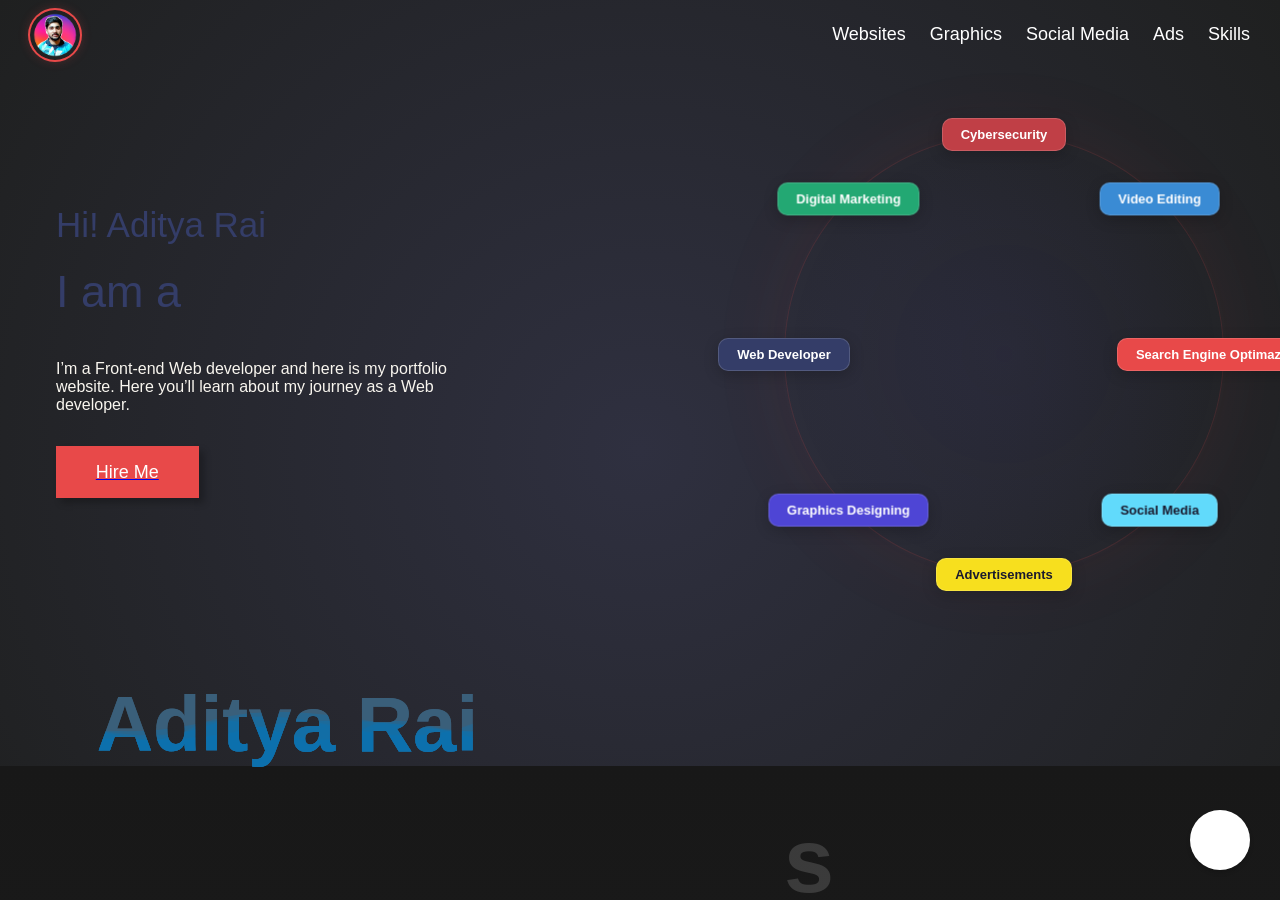
==== commit 84b3ade5: "update project" ====
--- a/index.html
+++ b/index.html
@@ -1,1641 +1,2079 @@
-﻿<!DOCTYPE html>
-<html lang="en">
-
-<head>
-  <meta charset="UTF-8" />
-  <meta http-equiv="X-UA-Compatible" content="IE=edge" />
-  <meta name="viewport" content="width=device-width, initial-scale=1.0" />
-  <title>Aditya Rai</title>
-
-  <!-- Link CSS  -->
-  <link rel="stylesheet" href="./styles.css" />
-  <link rel="stylesheet" href="https://fonts.googleapis.com/css2?family=Montserrat:wght@100&display=swap" />
-
-  <!-- Favicon  -->
-  <link rel="shortcut icon" href="./Images/userAsset/icon.ico" type="image/x-icon" />
-</head>
-
-<body>
-  <!-- Loading Screen -->
-  <div class="loader-screen" id="loader">
-    <div class="loader-content">
-      <div class="loader-code-text">
-        <div class="loader-code-line" data-line="1">const developer = {</div>
-        <div class="loader-code-line" data-line="2">  name: 'Aditya Rai',</div>
-        <div class="loader-code-line" data-line="3">  status: 'loading portfolio...'</div>
-        <div class="loader-code-line" data-line="4">};</div>
-      </div>
-      <div class="loader-spinner-wrapper">
-        <div class="loader-spinner"></div>
-      </div>
-      <div class="loader-progress-wrapper">
-        <div class="loader-progress-bar"></div>
-      </div>
-      <div class="loader-percentage" id="loaderPercent">0%</div>
-    </div>
-  </div>
-  <script>
-    (function() {
-      var loader = document.getElementById('loader');
-      var loaderPercent = document.getElementById('loaderPercent');
-      var progressBar = document.querySelector('.loader-progress-bar');
-      var progress = 0;
-      var interval = setInterval(function() {
-        progress += Math.random() * 12 + 3;
-        if (progress >= 100) {
-          progress = 100;
-          clearInterval(interval);
-          loaderPercent.textContent = '100%';
-          progressBar.style.width = '100%';
-          setTimeout(function() {
-            loader.classList.add('hidden');
-            window.__portfolioLoaderHiddenAt = Date.now();
-            window.dispatchEvent(new CustomEvent('portfolio:loader-hidden'));
-          }, 400);
-        } else {
-          loaderPercent.textContent = Math.floor(progress) + '%';
-          progressBar.style.width = Math.floor(progress) + '%';
-        }
-      }, 80);
-    })();
-  </script>
-
-  <div id="wrapper">
-    <!-- Night Theme Chooser removed -->
-    <!-- Header Start -->
-    <header>
-      <div class="logo">
-        <img src="./Images/userAsset/ALRLogo.png" alt="ALR" class="header-logo-img" />
-      </div>
-      <nav>
-        <ul class="nav-links">
-          <li><a href="#projects">Websites</a></li>
-          <li><a href="#graphics">Graphics</a></li>
-          <li><a href="#socialmedia">Social Media</a></li>
-          <li><a href="#advertisements">Ads</a></li>
-          <li><a href="#skills">Skills</a></li>
-        </ul>
-      </nav>
-    </header>
-    <!-- Header End  -->
-
-    <!-- Hero Section Start  -->
-    <section class="heroSection">
-      <svg class="fadedText absolute water-text-svg" xmlns="http://www.w3.org/2000/svg" xmlns:xlink="http://www.w3.org/1999/xlink" viewBox="0 0 720 120" style="padding-bottom: 16px;">
-        <defs>
-          <pattern id="water" width=".25" height="1.1" patternContentUnits="objectBoundingBox">
-            <path fill="#0077be" d="M0.25,1H0c0,0,0-0.659,0-0.916c0.083-0.303,0.158,0.334,0.25,0C0.25,0.327,0.25,1,0.25,1z"/>
-          </pattern>
-          <text id="water-txt" x="10" y="90" style="font-weight:bold;font-size:90px;font-family:'Space Grotesk',Helvetica,sans-serif">Aditya Rai</text>
-          <mask id="water-mask">
-            <use xlink:href="#water-txt" fill="#ffffff"/>
-          </mask>
-        </defs>
-        <g id="water-eff">
-          <use xlink:href="#water-txt" class="water-base-fill"/>
-          <rect class="water-fill" mask="url(#water-mask)" fill="url(#water)" x="-300" y="50" width="1200" height="120" opacity="0.3">
-            <animate attributeType="xml" attributeName="x" from="-300" to="0" repeatCount="indefinite" dur="3s"/>
-          </rect>
-          <rect class="water-fill" mask="url(#water-mask)" fill="url(#water)" y="45" width="1600" height="120" opacity="0.3">
-            <animate attributeType="xml" attributeName="x" from="-400" to="0" repeatCount="indefinite" dur="4s"/>
-          </rect>
-          <rect class="water-fill" mask="url(#water-mask)" fill="url(#water)" y="55" width="800" height="120" opacity="0.3">
-            <animate attributeType="xml" attributeName="x" from="-200" to="0" repeatCount="indefinite" dur="2.4s"/>
-          </rect>
-          <rect class="water-fill" mask="url(#water-mask)" fill="url(#water)" y="55" width="2000" height="120" opacity="0.3">
-            <animate attributeType="xml" attributeName="x" from="-500" to="0" repeatCount="indefinite" dur="3.8s"/>
-          </rect>
-        </g>
-        <use xlink:href="#water-eff" opacity="0.9"/>
-      </svg>
-      <div class="infoContainer">
-        <div class="heading">Hi! Aditya Rai</div>
-        <div class="heading subHeading">
-          I am a <span class="role"></span>
-        </div>
-        <p class="desc">
-          I’m a Front-end Web developer and here is my portfolio website. Here
-          you’ll learn about my journey as a Web developer. 
-        </p> <a href="https://www.linkedin.com/in/aditya-k-rai">
-        <div class="btn">Hire Me</div></a>
-      </div>
-      <div class="orbit-hero-right">
-        <!-- Center Image -->
-        <div class="orbit-center-image">
-          <div class="hero-shard-host">
-            <img src="./Images/userAsset/Aditya_nobg.png" alt="Aditya Rai" class="hero-shard-fallback" />
-            <svg id="heroFaceShards" class="hero-shards-svg" viewBox="0 0 600 750" xmlns="http://www.w3.org/2000/svg" xmlns:xlink="http://www.w3.org/1999/xlink" aria-hidden="true"></svg>
-          </div>
-        </div>
-
-        <!-- Background Glow -->
-        <div class="orbit-glow"></div>
-
-        <!-- Rotating Ring -->
-        <div class="orbit-animation-ring">
-          <div class="orbit-slot" style="--angle: 0deg;">
-            <div class="orbit-counter-rotator">
-              <div class="orbit-orientation-fixer">
-                <div class="chip c-frontend">Search Engine Optimazation</div>
-              </div>
-            </div>
-          </div>
-          <div class="orbit-slot" style="--angle: 45deg;">
-            <div class="orbit-counter-rotator">
-              <div class="orbit-orientation-fixer">
-                <div class="chip c-react">Social Media</div>
-              </div>
-            </div>
-          </div>
-          <div class="orbit-slot" style="--angle: 90deg;">
-            <div class="orbit-counter-rotator">
-              <div class="orbit-orientation-fixer">
-                <div class="chip c-js">Advertisements</div>
-              </div>
-            </div>
-          </div>
-          <div class="orbit-slot" style="--angle: 135deg;">
-            <div class="orbit-counter-rotator">
-              <div class="orbit-orientation-fixer">
-                <div class="chip c-uiux">Graphics Designing</div>
-              </div>
-            </div>
-          </div>
-          <div class="orbit-slot" style="--angle: 180deg;">
-            <div class="orbit-counter-rotator">
-              <div class="orbit-orientation-fixer">
-                <div class="chip c-webdesign">Web Developer</div>
-              </div>
-            </div>
-          </div>
-          <div class="orbit-slot" style="--angle: 225deg;">
-            <div class="orbit-counter-rotator">
-              <div class="orbit-orientation-fixer">
-                <div class="chip c-marketing">Digital Marketing</div>
-              </div>
-            </div>
-          </div>
-          <div class="orbit-slot" style="--angle: 270deg;">
-            <div class="orbit-counter-rotator">
-              <div class="orbit-orientation-fixer">
-                <div class="chip c-security">Cybersecurity</div>
-              </div>
-            </div>
-          </div>
-          <div class="orbit-slot" style="--angle: 315deg;">
-            <div class="orbit-counter-rotator">
-              <div class="orbit-orientation-fixer">
-                <div class="chip c-video">Video Editing</div>
-              </div>
-            </div>
-          </div>
-        </div>
-      </div>
-    </section>
-    <!-- Hero Section End  -->
-
-    <!-- Project Section Start -->
-    <section id="projects" class="projectSection">
-      <h2 class="projectTitle text-effect"><span class="te-line"><span class="te-base">Website</span><span class="te-fade">s</span></span><span class="te-hover">Websites</span></h2>
-      <div class="projectContainer galleryGrid">
-        <div class="projectCard" id="project1">
-          <span class="project-tag">College Project</span>
-          <div class="projectCardOverlay"></div>
-          <div class="projectNumber rightNumber">01</div>
-          <div class="projectContent leftProjectContent">
-            <div class="projectSkillsContainer">
-              <img class="projectSkill" src="./images/stack/HTML.png" alt="" />
-              <img class="projectSkill" src="./images/stack/CSS.png" alt="" />
-              <img class="projectSkill" src="./images/stack/Javascript.svg" alt="" />
-              
-            </div>
-            <h2 class="projectHeading">Image Gallery</h2>
-            <p class="projectSubHeading">
-             This website is used to display image Collection
-            </p>
-            <div class="btnGroup">
-              <a href="https://github.com/aditya-k-rai/P-Website/tree/main/Image%20Gallery" title="GitHubLink">
-                <span class="btn-icon github-icon"></span>
-              </a>
-              <a href="https://github.com/aditya-k-rai/P-Website/tree/main/Image%20Gallery" title="Live Link">
-                <span class="btn-icon link-icon"></span>
-              </a>
-            </div>
-          </div>
-        </div>
-
-        <div class="projectCard" id="project2">
-          <span class="project-tag">College Project</span>
-          <div class="projectCardOverlay"></div>
-          <div class="projectNumber leftNumber">02</div>
-          <div class="projectContent rightProjectContent">
-            <div class="projectSkillsContainer">
-              <img class="projectSkill" src="./images/stack/HTML.png" alt="" />
-              <img class="projectSkill" src="./images/stack/CSS.png" alt="" />
-              <img class="projectSkill" src="./images/stack/Javascript.svg" alt="" />
-              <img class="projectSkill" src="./images/stack/NextJsCircle.png" alt="" />
-              <img class="projectSkill" src="./images/stack/Tailwind.png" alt="" />
-
-              
-            </div>
-            <h2 class="projectHeading">Password Generator</h2>
-            <p class="projectSubHeading">
-              A website yoused to generate strong and secure password
-            </p>
-            <div class="btnGroup">
-              <a href="https://github.com/aditya-k-rai/P-Website/tree/main/Password%20Generator" title="GitHubLink">
-                <span class="btn-icon github-icon"></span>
-              </a>
-              <a href="https://github.com/aditya-k-rai/P-Website/tree/main/Password%20Generator" title="Live Link">
-                <span class="btn-icon link-icon"></span>
-              </a>
-            </div>
-          </div>
-        </div>
-        <div class="projectCard" id="project3">
-          <span class="project-tag">College Project</span>
-          <div class="projectCardOverlay"></div>
-          <div class="projectNumber rightNumber">03</div>
-          <div class="projectContent leftProjectContent">
-            <div class="projectSkillsContainer">
-              <img class="projectSkill" src="./images/stack/HTML.png" alt="" />
-              <img class="projectSkill" src="./images/stack/CSS.png" alt="" />
-              <img class="projectSkill" src="./images/stack/Javascript.svg" alt="" />
-              
-              <img class="projectSkill" src="./images/stack/NextJsCircle.png" alt="" />
-
-              
-            </div>
-            <h2 class="projectHeading">Tick Tac Toe Game</h2>
-            <p class="projectSubHeading">
-              A Website to play tic tac toe Game
-            </p>
-            <div class="btnGroup">
-              <a href="https://github.com/aditya-k-rai/P-Website/tree/main/Tic%20Tac%20Toe%20Game" title="GitHubLink">
-                <span class="btn-icon github-icon"></span>
-              </a>
-              <a href="https://github.com/aditya-k-rai/P-Website/tree/main/Tic%20Tac%20Toe%20Game" title="Live Link">
-                <span class="btn-icon link-icon"></span>
-              </a>
-            </div>
-          </div>
-        </div>
-
-        <div class="projectCard" id="project4">
-          <div class="projectCardOverlay"></div>
-          <div class="projectNumber rightNumber">04</div>
-          <div class="projectContent leftProjectContent">
-            <div class="projectSkillsContainer">
-              <img class="projectSkill" src="./images/stack/php.png" alt="" />
-              <img class="projectSkill" src="./images/stack/CSS.png" alt="" />
-              <img class="projectSkill" src="./images/stack/Javascript.svg" alt="" />
-              
-              <img class="projectSkill" src="./Images/nav icons/whatsapp (1).png" alt="" />
-
-              
-            </div>
-            <h2 class="projectHeading">Jungle Barbeque Website</h2>
-            <p class="projectSubHeading">
-              A website for a restaurant to showcase their menu and services
-            </p>
-            <div class="btnGroup">
-              <a href="https://github.com/aditya-k-rai/Jungle-Barbeque" title="GitHubLink">
-                <span class="btn-icon github-icon"></span>
-              </a>
-              <a href="https://www.junglebarbeque.com/" title="Live Link">
-                <span class="btn-icon link-icon"></span>
-              </a>
-            </div>
-          </div>
-        </div>
-
-        <div class="projectCard" id="project5">
-          <div class="projectCardOverlay"></div>
-          <div class="projectNumber rightNumber">05</div>
-          <div class="projectContent leftProjectContent">
-            <div class="projectSkillsContainer">
-               <img class="projectSkill" src="./images/stack/wordpress.png" alt="" />
-              <img class="projectSkill" src="./images/stack/CSS.png" alt="" />
-              <img class="projectSkill" src="./images/stack/Javascript.svg" alt="" />
-              <img class="projectSkill" src="./images/stack/WooCommerce.png" alt="" />
-              <img class="projectSkill" src="./images/stack/online store .png" alt="" />
-              
-
-              
-            </div>
-            <h2 class="projectHeading">Fab Bakers</h2>
-            <p class="projectSubHeading">
-              A Bakery E commerce Website to sell Cakes and Pastries.
-            </p>
-            <div class="btnGroup">
-              <a href="https://github.com/aditya-k-rai" title="GitHubLink">
-                <span class="btn-icon github-icon"></span>
-              </a>
-              <a href="https://www.cafefit.konnectogo.com/" title="Live Link">
-                <span class="btn-icon link-icon"></span>
-              </a>
-            </div>
-          </div>
-        </div>
-
-        <div class="projectCard" id="project6">
-          <div class="projectCardOverlay"></div>
-          <div class="projectNumber rightNumber">06</div>
-          <div class="projectContent leftProjectContent">
-            <div class="projectSkillsContainer">
-              <img class="projectSkill" src="./images/stack/HTML.png" alt="" />
-              <img class="projectSkill" src="./images/stack/CSS.png" alt="" />
-              <img class="projectSkill" src="./images/stack/Javascript.svg" alt="" />
-              
-              <img class="projectSkill" src="./images/stack/NextJsCircle.png" alt="" />
-            
-
-              
-            </div>
-            <h2 class="projectHeading">NV Clubstrauent</h2>
-            <p class="projectSubHeading">
-              A Website for a restaurant to showcase their menu and services
-            </p>
-            <div class="btnGroup">
-              <a href="https://github.com/aditya-k-rai/NV-Clubstaurant" title="GitHubLink">
-                <span class="btn-icon github-icon"></span>
-              </a>
-              <a href="https://www.nvclubstraunt.in/" title="Live Link">
-                <span class="btn-icon link-icon"></span>
-              </a>
-            </div>
-          </div>
-        </div>
-
-        <div class="projectCard" id="project7">
-          <div class="projectCardOverlay"></div>
-          <div class="projectNumber rightNumber">07</div>
-          <div class="projectContent leftProjectContent">
-            <div class="projectSkillsContainer">
-              <img class="projectSkill" src="./images/stack/HTML.png" alt="" />
-              <img class="projectSkill" src="./images/stack/CSS.png" alt="" />
-              <img class="projectSkill" src="./images/stack/Javascript.svg" alt="" />
-            </div>
-            <h2 class="projectHeading">Project 7</h2>
-            <p class="projectSubHeading">
-              Add your project description here
-            </p>
-            <div class="btnGroup">
-              <a href="" title="GitHubLink">
-                <span class="btn-icon github-icon"></span>
-              </a>
-              <a href="" title="Live Link">
-                <span class="btn-icon link-icon"></span>
-              </a>
-            </div>
-          </div>
-        </div>
-
-        <div class="projectCard" id="project8">
-          <div class="projectCardOverlay"></div>
-          <div class="projectNumber leftNumber">08</div>
-          <div class="projectContent rightProjectContent">
-            <div class="projectSkillsContainer">
-              <img class="projectSkill" src="./images/stack/HTML.png" alt="" />
-              <img class="projectSkill" src="./images/stack/CSS.png" alt="" />
-              <img class="projectSkill" src="./images/stack/Javascript.svg" alt="" />
-            </div>
-            <h2 class="projectHeading">Trackovo</h2>
-            <p class="projectSubHeading">
-              A tracking and management application
-            </p>
-            <div class="btnGroup">
-              <a href="https://github.com/aditya-k-rai" title="GitHubLink">
-                <span class="btn-icon github-icon"></span>
-              </a>
-              <a href="https://trackovo.app/" title="Live Link">
-                <span class="btn-icon link-icon"></span>
-              </a>
-            </div>
-          </div>
-        </div>
-
-        <div class="projectCard" id="project9">
-          <div class="projectCardOverlay"></div>
-          <div class="projectNumber rightNumber">09</div>
-          <div class="projectContent leftProjectContent">
-            <div class="projectSkillsContainer">
-              <img class="projectSkill" src="./images/stack/HTML.png" alt="" />
-              <img class="projectSkill" src="./images/stack/CSS.png" alt="" />
-              <img class="projectSkill" src="./images/stack/Javascript.svg" alt="" />
-            </div>
-            <h2 class="projectHeading">Aarna Constructions Portfolio</h2>
-            <p class="projectSubHeading">
-              A portfolio website for Aarna Constructions
-            </p>
-            <div class="btnGroup">
-              <a href="https://github.com/aditya-k-rai" title="GitHubLink">
-                <span class="btn-icon github-icon"></span>
-              </a>
-              <a href="https://portfolio.aarnaconstructions.com/" title="Live Link">
-                <span class="btn-icon link-icon"></span>
-              </a>
-            </div>
-          </div>
-        </div>
-
-        <div class="projectCard" id="project10">
-          <div class="projectCardOverlay"></div>
-          <div class="projectNumber leftNumber">10</div>
-          <div class="projectContent rightProjectContent">
-            <div class="projectSkillsContainer">
-              <img class="projectSkill" src="./images/stack/HTML.png" alt="" />
-              <img class="projectSkill" src="./images/stack/CSS.png" alt="" />
-              <img class="projectSkill" src="./images/stack/Javascript.svg" alt="" />
-            </div>
-            <h2 class="projectHeading">Aarna Constructions</h2>
-            <p class="projectSubHeading">
-              A website for Aarna Constructions
-            </p>
-            <div class="btnGroup">
-              <a href="https://github.com/aditya-k-rai" title="GitHubLink">
-                <span class="btn-icon github-icon"></span>
-              </a>
-              <a href="https://new.aarnaconstructions.com/" title="Live Link">
-                <span class="btn-icon link-icon"></span>
-              </a>
-            </div>
-          </div>
-        </div>
-        
-      </div>
-    </section>
-    <!-- Project Section End  -->
-
-    <!-- Color Avalanche Section Start -->
-    <section class="color-avalanche-section" id="colorAvalanche">
-      <div class="ca-ui-layer">
-        <h2 class="ca-title">Skills Achived</h2>
-        <p class="ca-desc">Drag, throw, and explore the Skills Named Colors Blocks.</p>
-        <div class="ca-controls">
-          <button class="ca-btn" id="ca-btn-gravity">Zero Gravity</button>
-          <button class="ca-btn" id="ca-btn-explode">Explode</button>
-        </div>
-      </div>
-      <div class="ca-scene" id="ca-scene-container"></div>
-      <ul id="ca-color-source" style="display: none;">
-        <li data-color="AliceBlue">Meta Business Suite</li>
-        <li data-color="AntiqueWhite">Google Ads</li>
-        <li data-color="Aqua">LinkedIn Ads</li>
-        <li data-color="Aquamarine">Twitter (X) Ads</li>
-        <li data-color="Azure">Pinterest Ads</li>
-        <li data-color="Beige">Reddit Ads</li>
-        <li data-color="Bisque">Google Tag Manager</li>
-        <li data-color="Black">Google Analytics</li>
-        <li data-color="BlanchedAlmond">Meta Pixel</li>
-        <li data-color="Blue">LinkedIn Insight Tag</li>
-        <li data-color="BlueViolet">Google Keyword Planner</li>
-        <li data-color="Brown">Google Analytics</li>
-        <li data-color="BurlyWood">Google Search Console</li>
-        <li data-color="CadetBlue">Google Lighthouse</li>
-        <li data-color="Chartreuse">PageSpeed Insights</li>
-        <li data-color="Chocolate">GTmetrix</li>
-        <li data-color="Coral">WhatsApp Business</li>
-        <li data-color="CornflowerBlue">WhatsApp Marketing Campaigns</li>
-        <li data-color="Cornsilk">N8N</li>
-        <li data-color="Crimson">WhatsApp Business</li>
-        <li data-color="Cyan">HubSpot</li>
-        <li data-color="DarkBlue">Shopify</li>
-        <li data-color="DarkCyan">WooCommerce</li>
-        <li data-color="DarkGoldenRod">Payment Gateway Integration</li>
-        <li data-color="DarkGray">Canva</li>
-        <li data-color="DarkGreen">Tensor Art</li>
-        <li data-color="DarkKhaki">Adobe After Effects</li>
-        <li data-color="DarkMagenta">Adobe Premiere Pro</li>
-        <li data-color="DarkOliveGreen">CapCut</li>
-        <li data-color="DarkOrange">DaVinci Resolve</li>
-        <li data-color="DarkOrchid">VN Editor</li>
-        <li data-color="DarkRed">OBS Studio</li>
-        <li data-color="DarkSalmon">WordPress</li>
-        <li data-color="DarkSeaGreen">Shopify</li>
-        <li data-color="DarkSlateBlue">HTML</li>
-        <li data-color="DarkSlateGray">CSS</li>
-        <li data-color="DarkTurquoise">JavaScript</li>
-        <li data-color="DarkViolet">TypeScript</li>
-        <li data-color="DeepPink">React</li>
-        <li data-color="DeepSkyBlue">Redux</li>
-        <li data-color="DimGray">Tailwind CSS</li>
-        <li data-color="DodgerBlue">Bootstrap</li>
-        <li data-color="FireBrick">Three.js</li>
-        <li data-color="FloralWhite">Node.js</li>
-        <li data-color="ForestGreen">Express.js</li>
-        <li data-color="Fuchsia">REST API</li>
-        <li data-color="Gainsboro">SQL</li>
-        <li data-color="GhostWhite">Firebase</li>
-        <li data-color="Gold">Chatbot Interaction</li>
-        <li data-color="GoldenRod">Google Data Studio</li>
-        <li data-color="Gray">Google Analytics (GA4)</li>
-        <li data-color="Green">Conversion Optimization</li>
-      </ul>
-    </section>
-    <!-- Color Avalanche Section End -->
-
-    <!-- Graphics Designing Section Start -->
-    <section id="graphics" class="projectSection">
-      <h2 class="projectTitle text-effect"><span class="te-line"><span class="te-base">Graphics Design</span><span class="te-fade">ing</span></span><span class="te-hover">Graphics Designing</span></h2>
-      <!-- Division 1: Menu PDF Flipbook -->
-      <div class="gfx-division" id="gfx-menus">
-        <h3 class="gfx-division-title">Restaurant Menus</h3>
-        <p class="gfx-division-desc">Interactive 3D flipbook menu designs</p>
-
-        <div class="gfx-menu-tabs">
-          <button class="gfx-menu-tab active" data-menu="Images/Graphics/Menu/NV Club Menu14.pdf">NV Club</button>
-          <button class="gfx-menu-tab" data-menu="Images/Graphics/Menu/Mulberry Street Bistro Menu12.pdf">Mulberry Bistro</button>
-          <button class="gfx-menu-tab" data-menu="Images/Graphics/Menu/The Rokka Menu 6.pdf">The Rokka</button>
-          <button class="gfx-menu-tab" data-menu="Images/Graphics/Menu/New Cafe Menu4.pdf">New Cafe</button>
-          <button class="gfx-menu-tab" data-menu="Images/Graphics/Menu/The Fab BAKER MENU 3.pdf">The Fab Baker</button>
-          <button class="gfx-menu-tab" data-menu="Images/Graphics/Menu/NV Bar Menu 2.pdf">NV Bar</button>
-          <button class="gfx-menu-tab" data-menu="Images/Graphics/Menu/The Choclate Room Menu2 .pdf">Choclate Room</button>
-          <button class="gfx-menu-tab" data-menu="Images/Graphics/Menu/The Chocolate Room 2.pdf">Chocolate Room 2</button>
-          <button class="gfx-menu-tab" data-menu="Images/Graphics/Menu/Gut Gully Menu1.pdf">Gut Gully</button>
-          <button class="gfx-menu-tab" data-menu="Images/Graphics/Menu/Chinese Food Menu1.pdf">Chinese Food</button>
-          <button class="gfx-menu-tab" data-menu="Images/Graphics/Menu/Crunch Cookies Menu1.pdf">Crunch Cookies</button>
-          <button class="gfx-menu-tab" data-menu="Images/Graphics/Menu/Mulberry Indian menu1.pdf">Mulberry Indian</button>
-          <button class="gfx-menu-tab" data-menu="Images/Graphics/Menu/CAFE.FIT menu1.pdf">Cafe.Fit</button>
-        </div>
-
-        <div class="gfx-book-wrapper">
-          <div class="gfx-book-container" id="gfx-book-container"></div>
-          <div class="gfx-book-controls">
-            <button class="gfx-book-btn" id="gfx-prev-btn">&#10094; Prev</button>
-            <span class="gfx-page-indicator" id="gfx-page-indicator">Page 1 / 1</span>
-            <button class="gfx-book-btn" id="gfx-next-btn">Next &#10095;</button>
-            <button class="gfx-book-btn gfx-fs-btn" id="gfx-fullscreen-btn" title="View Full Size">&#x26F6; Full Size</button>
-          </div>
-          <p class="gfx-fs-hint">Double-tap or long-press the menu to view full size</p>
-        </div>
-      </div>
-
-      <!-- Division 2: Posters & Banners -->
-      <div class="gfx-division pb-carousel-section" id="gfx-posters">
-        <h3 class="gfx-division-title pb-title">Posters &amp; Banners</h3>
-        <p class="gfx-division-desc pb-desc">Eye-catching poster and banner designs</p>
-
-        <div class="pb-carousel-track" style="--time: 39s; --total: 12;">
-          <div class="pb-carousel-item" style="--i: 1;"><img src="Images/Graphics/Banners%20%26%20Posters/2.jpg" alt="Banner Design" loading="lazy"></div>
-          <div class="pb-carousel-item" style="--i: 2;"><img src="Images/Graphics/Banners%20%26%20Posters/3.jpg" alt="Banner Design" loading="lazy"></div>
-          <div class="pb-carousel-item" style="--i: 3;"><img src="Images/Graphics/Banners%20%26%20Posters/4.jpg" alt="Banner Design" loading="lazy"></div>
-          <div class="pb-carousel-item" style="--i: 4;"><img src="Images/Graphics/Banners%20%26%20Posters/mulberrystreet.bistro-20250204-0007.jpg" alt="Poster Design" loading="lazy"></div>
-          <div class="pb-carousel-item" style="--i: 5;"><img src="Images/Graphics/Banners%20%26%20Posters/mulberrystreet.bistro-20250204-0008.jpg" alt="Poster Design" loading="lazy"></div>
-          <div class="pb-carousel-item" style="--i: 6;"><img src="Images/Graphics/Banners%20%26%20Posters/mulberrystreet.bistro-20250205-0004.jpg" alt="Poster Design" loading="lazy"></div>
-          <div class="pb-carousel-item" style="--i: 7;"><img src="Images/Graphics/Banners%20%26%20Posters/mulberrystreet.bistro-20250205-0005.jpg" alt="Poster Design" loading="lazy"></div>
-          <div class="pb-carousel-item" style="--i: 8;"><img src="Images/Graphics/Banners%20%26%20Posters/mulberrystreet.bistro-20250205-0006.jpg" alt="Poster Design" loading="lazy"></div>
-          <div class="pb-carousel-item" style="--i: 9;"><img src="Images/Graphics/Banners%20%26%20Posters/mulberrystreet.bistro-20250205-0008.jpg" alt="Poster Design" loading="lazy"></div>
-          <div class="pb-carousel-item" style="--i: 10;"><img src="Images/Graphics/Banners%20%26%20Posters/mulberrystreet.bistro-20250205-0009.jpg" alt="Poster Design" loading="lazy"></div>
-          <div class="pb-carousel-item" style="--i: 11;"><img src="Images/Graphics/Banners%20%26%20Posters/mulberrystreet.bistro-20250205-0010.jpg" alt="Poster Design" loading="lazy"></div>
-          <div class="pb-carousel-item" style="--i: 12;"><img src="Images/Graphics/mulberrystreet.bistro-20250205-0001.jpg" alt="Poster Design" loading="lazy"></div>
-        </div>
-      </div>
-
-      <!-- Division 3: Poster Designs -->
-      <div class="gfx-division" id="gfx-posters-gallery">
-        <h3 class="gfx-division-title">Poster Designs</h3>
-        <p class="gfx-division-desc">Creative poster designs and visual artwork</p>
-
-        <div class="vg-wrapper">
-          <div class="vg-items" id="vg-gallery">
-            <div class="vg-item" tabindex="0" style="background-image:url('Images/Graphics/Banners%20%26%20Posters/2.jpg')"></div>
-            <div class="vg-item" tabindex="0" style="background-image:url('Images/Graphics/Banners%20%26%20Posters/3.jpg')"></div>
-            <div class="vg-item" tabindex="0" style="background-image:url('Images/Graphics/Banners%20%26%20Posters/4.jpg')"></div>
-            <div class="vg-item" tabindex="0" style="background-image:url('Images/Graphics/Banners%20%26%20Posters/mulberrystreet.bistro-20250204-0007.jpg')"></div>
-            <div class="vg-item" tabindex="0" style="background-image:url('Images/Graphics/Banners%20%26%20Posters/mulberrystreet.bistro-20250204-0008.jpg')"></div>
-            <div class="vg-item" tabindex="0" style="background-image:url('Images/Graphics/Banners%20%26%20Posters/mulberrystreet.bistro-20250205-0004.jpg')"></div>
-            <div class="vg-item" tabindex="0" style="background-image:url('Images/Graphics/Banners%20%26%20Posters/mulberrystreet.bistro-20250205-0005.jpg')"></div>
-            <div class="vg-item" tabindex="0" style="background-image:url('Images/Graphics/Banners%20%26%20Posters/mulberrystreet.bistro-20250205-0006.jpg')"></div>
-            <div class="vg-item" tabindex="0" style="background-image:url('Images/Graphics/Banners%20%26%20Posters/mulberrystreet.bistro-20250205-0008.jpg')"></div>
-            <div class="vg-item" tabindex="0" style="background-image:url('Images/Graphics/Banners%20%26%20Posters/mulberrystreet.bistro-20250205-0009.jpg')"></div>
-            <div class="vg-item" tabindex="0" style="background-image:url('Images/Graphics/Banners%20%26%20Posters/mulberrystreet.bistro-20250205-0010.jpg')"></div>
-            <div class="vg-item" tabindex="0" style="background-image:url('Images/Graphics/mulberrystreet.bistro-20250205-0001.jpg')"></div>
-          </div>
-        </div>
-      </div>
-    </section>
-    <!-- Graphics Designing Section End -->
-
-    <!-- Social Media Section Start -->
-    <section id="socialmedia" class="projectSection">
-      <h2 class="projectTitle text-effect"><span class="te-line"><span class="te-base">Social Medi</span><span class="te-fade">a</span></span><span class="te-hover">Social Media</span></h2>
-      <!-- Subsection 1: Reels -->
-      <div class="sm-division" id="sm-reels">
-        <h3 class="sm-division-title">Reels</h3>
-        <p class="sm-division-desc">Portrait video content for social media platforms</p>
-
-        <div class="sm-carousel sm-carousel--portrait" id="sm-reels-carousel">
-          <div class="sm-carousel__viewport">
-            <ul class="sm-carousel__track">
-              <li class="sm-carousel__card" data-index="0">
-                <video class="sm-carousel__video" preload="metadata" muted loop playsinline
-                  src="Images/Graphics/Social%20Media/Reels/Landscape%20Interior%20Designer%20of%20Facebook%20Portait%20Videos%20(5).mp4"></video>
-              </li>
-              <li class="sm-carousel__card" data-index="1">
-                <video class="sm-carousel__video" preload="metadata" muted loop playsinline
-                  src="Images/Graphics/Social%20Media/Reels/Landscape%20Interior%20Designer%20of%20Facebook%20Portait%20Videos.mp4"></video>
-              </li>
-              <li class="sm-carousel__card" data-index="2">
-                <video class="sm-carousel__video" preload="metadata" muted loop playsinline
-                  src="Images/Graphics/Social%20Media/Reels/Potrait%20Interior%20Designer%20of%20Facebook%20Portait%20Videos.mp4"></video>
-              </li>
-              <li class="sm-carousel__card" data-index="3">
-                <video class="sm-carousel__video" preload="metadata" muted loop playsinline
-                  src="Images/Graphics/Social%20Media/Reels/Where%20comfort%20meets%20class%20%E2%80%94%20transforming%20washrooms%20into%20your%20favorite%20space%20at%20home.%20%23AarnaInter.mp4"></video>
-              </li>
-              <li class="sm-carousel__card" data-index="4">
-                <video class="sm-carousel__video" preload="metadata" muted loop playsinline
-                  src="Images/Graphics/Social%20Media/Reels/Where%20divinity%20meets%20design%20%E2%80%94%20a%20sacred%20space%20crafted%20with%20soul.%22%23AarnaConstructions%20%23TempleInter.mp4"></video>
-              </li>
-              <li class="sm-carousel__card" data-index="5">
-                <video class="sm-carousel__video" preload="metadata" muted loop playsinline
-                  src="Images/Graphics/Social%20Media/Reels/Where%20functionality%20meets%20finesse%20%E2%80%94%20transforming%20kitchens%2C%20transforming%20lives.%20%23AarnaInteriors%20%23.mp4"></video>
-              </li>
-            </ul>
-          </div>
-          <div class="sm-carousel__controls">
-            <button class="sm-carousel__btn sm-carousel__btn--prev" aria-label="Previous reel">&#10094; PREV</button>
-            <button class="sm-carousel__btn sm-carousel__btn--playpause" aria-label="Pause"><i class="fa-solid fa-pause"></i></button>
-            <span class="sm-carousel__indicator">1 / 6</span>
-            <button class="sm-carousel__btn sm-carousel__btn--next" aria-label="Next reel">NEXT &#10095;</button>
-            <button class="sm-carousel__btn sm-carousel__btn--mute" aria-label="Unmute"><i class="fa-solid fa-volume-xmark"></i></button>
-          </div>
-        </div>
-      </div>
-
-      <!-- Subsection 2: Ad Creative Video -->
-      <div class="sm-division" id="sm-ads">
-        <h3 class="sm-division-title">Ad Creative Video</h3>
-        <p class="sm-division-desc">Landscape advertisement videos and creative content</p>
-
-        <div class="sm-carousel sm-carousel--landscape" id="sm-ads-carousel">
-          <div class="sm-carousel__viewport">
-            <ul class="sm-carousel__track">
-              <li class="sm-carousel__card" data-index="0">
-                <div class="sm-carousel__placeholder">Coming Soon</div>
-              </li>
-              <li class="sm-carousel__card" data-index="1">
-                <div class="sm-carousel__placeholder">Coming Soon</div>
-              </li>
-              <li class="sm-carousel__card" data-index="2">
-                <div class="sm-carousel__placeholder">Coming Soon</div>
-              </li>
-            </ul>
-          </div>
-          <div class="sm-carousel__controls">
-            <button class="sm-carousel__btn sm-carousel__btn--prev" aria-label="Previous ad">&#10094; PREV</button>
-            <button class="sm-carousel__btn sm-carousel__btn--playpause" aria-label="Pause"><i class="fa-solid fa-pause"></i></button>
-            <span class="sm-carousel__indicator">1 / 3</span>
-            <button class="sm-carousel__btn sm-carousel__btn--next" aria-label="Next ad">NEXT &#10095;</button>
-            <button class="sm-carousel__btn sm-carousel__btn--mute" aria-label="Unmute"><i class="fa-solid fa-volume-xmark"></i></button>
-          </div>
-        </div>
-      </div>
-    </section>
-    <!-- Social Media Section End -->
-
-    <!-- Advertisements Section Start -->
-    <section id="advertisements" class="projectSection">
-      <h2 class="projectTitle text-effect"><span class="te-line"><span class="te-base">Advertisement</span><span class="te-fade">s</span></span><span class="te-hover">Advertisements</span></h2>
-      <div class="projectContainer galleryGrid">
-        <div class="projectCard" id="ad1">
-          <div class="projectCardOverlay"></div>
-          <div class="projectNumber rightNumber">01</div>
-          <div class="projectContent leftProjectContent">
-            <div class="projectSkillsContainer">
-            </div>
-            <h2 class="projectHeading">Ad Project 1</h2>
-            <p class="projectSubHeading">
-              Add your project description here
-            </p>
-            <div class="btnGroup">
-              <a href="" title="GitHubLink">
-                <span class="btn-icon github-icon"></span>
-              </a>
-              <a href="" title="Live Link">
-                <span class="btn-icon link-icon"></span>
-              </a>
-            </div>
-          </div>
-        </div>
-
-        <div class="projectCard" id="ad2">
-          <div class="projectCardOverlay"></div>
-          <div class="projectNumber leftNumber">02</div>
-          <div class="projectContent rightProjectContent">
-            <div class="projectSkillsContainer">
-            </div>
-            <h2 class="projectHeading">Ad Project 2</h2>
-            <p class="projectSubHeading">
-              Add your project description here
-            </p>
-            <div class="btnGroup">
-              <a href="" title="GitHubLink">
-                <span class="btn-icon github-icon"></span>
-              </a>
-              <a href="" title="Live Link">
-                <span class="btn-icon link-icon"></span>
-              </a>
-            </div>
-          </div>
-        </div>
-
-        <div class="projectCard" id="ad3">
-          <div class="projectCardOverlay"></div>
-          <div class="projectNumber rightNumber">03</div>
-          <div class="projectContent leftProjectContent">
-            <div class="projectSkillsContainer">
-            </div>
-            <h2 class="projectHeading">Ad Project 3</h2>
-            <p class="projectSubHeading">
-              Add your project description here
-            </p>
-            <div class="btnGroup">
-              <a href="" title="GitHubLink">
-                <span class="btn-icon github-icon"></span>
-              </a>
-              <a href="" title="Live Link">
-                <span class="btn-icon link-icon"></span>
-              </a>
-            </div>
-          </div>
-        </div>
-      </div>
-    </section>
-    <!-- Advertisements Section End -->
-
-    <!-- Skill Section Start  -->
-    <section class="skillContainer" id="skills">
-      <div class="skillFadedText absolute">Skills</div>
-      <div class="leftSkillContainer">
-        <h2 class="skillHeading"><span>M</span>e and <br />MyTech Stack</h2>
-        <div class="skillSubHeading">
-          <p>
-            Hello Everyone, I'm Aditya Rai, currently pursuing my Bachelor of Computer Application (BCA). I am passionate about exploring and expanding my knowledge in computer applications and become Full-stack Developer. With a solid foundation in computer science, I have a deep understanding of how computers, software, applications, and hardware function.
-
-          </p>
-          <p>
-            My programming skills extend to languages such as,C, C++, Java, and HTML ,CSS and Js and I have a good grasp of Data Structures,Algorithms , and Database Management Systems (DBMS). I also have Basic knowledge of web development and have been exploring  applications like Premiere Pro and Canva. I believe in continuous learning and staying updated with the latest trends in technology. Excited about the possibilities in the world of computer science, I am eager to contribute my skills and knowledge to meaningful projects.
-
-          </p>
-          <p>
-            I have a keen interest in cybersecurity, particularly in exploring penetration testing tools and ethical hacking. I have a basic knowledge in Kali Linux OS, with a focus on using tools like Nmap for network scanning, BeEF for exploiting web browser vulnerabilities, and Wireshark for network security analysis. Im intrested to learn about the other development tools and tech like - Git,React,Bootstrap,NodeJs,Docker,meterialUI and other js Frameworks.
-
-          </p>
-        </div>
-      </div>
-
-      <div class="rightSkillContainer">
-        <img src="./Images/userAsset/blob vector.png" class="blobStyle" alt="" />
-
-        <img src="./Images/stack/HTML.png" alt="" class="skillsLogo" />
-        <img src="./Images/stack/CSS.png" alt="" class="skillsLogo" />
-        <img src="./Images/stack/Javascript.svg" alt="" class="skillsLogo" />
-        <img src="./Images/stack/React.png" alt="" class="skillsLogo" />
-        <img src="./Images/stack/NodeJs.svg" alt="" class="skillsLogo" />
-        <img src="./Images/stack/Next.svg" alt="" class="skillsLogo" />
-        <img src="./Images/stack/Redux.svg" alt="" class="skillsLogo" />
-        <img src="./Images/stack/Tailwind.png" alt="" class="skillsLogo" />
-        <img src="./Images/stack/Bootstrap.svg" alt="" class="skillsLogo" />
-        <img src="./Images/stack/MaterialUI.svg" alt="" class="skillsLogo" />
-        <img src="./Images/stack/Express.png" alt="" class="skillsLogo" />
-        <img src="./Images/stack/Git.svg" alt="" class="skillsLogo" />
-        <img src="./Images/stack/Github.svg" alt="" class="skillsLogo" />
-        <img src="./Images/stack/Graphql.svg" alt="" class="skillsLogo" />
-        <img src="./Images/stack/MongoDB.svg" alt="" class="skillsLogo" />
-        <img src="./Images/stack/Vercel.svg" alt="" class="skillsLogo" />
-        <img src="./Images/stack/Bash.svg" alt="" class="skillsLogo" />
-        <img src="./Images/stack/Docker.svg" alt="" class="skillsLogo" />
-        <img src="./Images/stack/meta.png" alt="Meta" class="skillsLogo" />
-        <img src="./Images/stack/wordpress.png" alt="WordPress" class="skillsLogo" />
-        <img src="./Images/stack/adwords.png" alt="Adwords" class="skillsLogo" />
-        <img src="./Images/stack/video editing.png" alt="Video Editing" class="skillsLogo" />
-      </div>
-    </section>
-    <!-- Skill Section End  -->
-
-    <!-- Services/What I Offer Section Start  -->
-    <section class="servicesSection" id="services">
-      <div class="container">
-        <h2 class="serviceTitle">What I Offer</h2>
-        
-   
-        <div class="servicesContainer">
-          <div class="serviceCard">
-            <i class="fa-solid fa-code serviceIcon"></i>
-            <h3>Front-end Web Development</h3>
-            <p>Building responsive, modern, and interactive websites using HTML, CSS, JavaScript, React, and more.</p>
-          </div>
-          <div class="serviceCard">
-            <i class="fa-solid fa-paint-brush serviceIcon"></i>
-            <h3>UI/UX Design</h3>
-            <p>Designing user-friendly interfaces and experiences for web and mobile applications.</p>
-          </div>
-          <div class="serviceCard">
-            <i class="fa-solid fa-lock serviceIcon"></i>
-            <h3>Basic Cybersecurity</h3>
-            <p>Offering basic penetration testing, vulnerability scanning, and security analysis for web projects.</p>
-          </div>
-          <div class="serviceCard">
-            <i class="fa-solid fa-bullhorn serviceIcon"></i>
-            <h3>Digital Marketing</h3>
-            <p>Promoting brands and projects through social media, SEO, and digital campaigns.</p>
-          </div>
-          <div class="serviceCard">
-            <i class="fa-solid fa-photo-film serviceIcon"></i>
-            <h3>Graphics and Video Editing</h3>
-            <p>Designing graphics, editing videos, and creating visual content for web and social media using tools like Canva and Premiere Pro.</p>
-          </div>
-        </div>
-      </div>
-    </section>
-    <!-- Services/What I Offer Section End  -->
-
-      <!-- Get Started Button After Services Section -->
-    <div class="get-started-btn-container">
-      <a href="mailto:adtyamighty@gmail.com" class="getStartedBtnLink">
-        <button class="getStartedBtn">Get Started</button>
-      </a>
-    </div>
-
-    <!-- Sanskrit Shloka Section -->
-    <section class="shloka-section" id="shlokaSection">
-      <div class="shloka-noise"></div>
-      <div class="shloka-container" id="shlokaContainer" style="--horizontal: 1; --vertical: 1;">
-        <div class="shloka-flipcard" id="shlokaFlipcard">
-          <div class="shloka-flip-inner">
-            <!-- Front: Sanskrit verse with glowing power words -->
-            <div class="shloka-flip-front">
-              <p class="shloka-line"><span class="pw" style="--pw-color: #FFE066;">उत्साहो</span> <span class="pw" style="--pw-color: #FF2D87;">बलवान्</span> <span class="pw" style="--pw-color: #BF40FF;">आर्य</span> <span class="shloka-normal">नास्त्युत्साहात्परं</span> <span class="pw" style="--pw-color: #00F0FF;">बलम्</span> <span class="shloka-normal">|</span></p>
-              <p class="shloka-line"><span class="pw" style="--pw-color: #39FF14;">सोत्साहस्य</span> <span class="shloka-normal">हि</span> <span class="pw" style="--pw-color: #4D9FFF;">लोकेषु</span> <span class="shloka-normal">न किञ्चिदपि</span> <span class="pw" style="--pw-color: #FF6B2B;">दुर्लभम्</span> <span class="shloka-normal">||</span></p>
-              <p class="shloka-hint">click to reveal meaning</p>
-            </div>
-            <!-- Back: Full English meaning -->
-            <div class="shloka-flip-back">
-              <p class="shloka-meaning">Enthusiasm is supreme strength, O Noble one; there is no power greater than enthusiasm.<br><br>For the one who is full of enthusiasm, nothing in this world is difficult to attain.</p>
-            </div>
-          </div>
-        </div>
-      </div>
-    </section>
-
-    <script>
-    (function() {
-      // â”€â”€ Light-trail copies (faithful to attached effect) â”€â”€
-      var COPIES = 30;
-      document.querySelectorAll('.pw').forEach(function(pw) {
-        var text = pw.textContent.trim();
-        for (var i = 0; i < COPIES; i++) {
-          var copy = document.createElement('span');
-          copy.className = 'pw-copy';
-          copy.style.setProperty('--index', i + 1);
-          copy.textContent = text;
-          pw.appendChild(copy);
-        }
-      });
-
-      // â”€â”€ Mouse tracking for light direction (rAF-throttled for 60fps) â”€â”€
-      var section = document.getElementById('shlokaSection');
-      var container = document.getElementById('shlokaContainer');
-      var ticking = false;
-
-      if (section && container) {
-        section.addEventListener('mousemove', function(e) {
-          if (ticking) return;
-          ticking = true;
-          requestAnimationFrame(function() {
-            var rect = section.getBoundingClientRect();
-            var x = e.clientX - rect.left;
-            var y = e.clientY - rect.top;
-            var horizontal, vertical;
-            if (x > rect.width / 2) {
-              horizontal = ((x - rect.width / 2) / (rect.width / 2)) * -1;
-            } else {
-              horizontal = (rect.width / 2 - x) / (rect.width / 2);
-            }
-            if (y > rect.height / 2) {
-              vertical = ((y - rect.height / 2) / (rect.height / 2)) * -1;
-            } else {
-              vertical = (rect.height / 2 - y) / (rect.height / 2);
-            }
-            container.style.setProperty('--horizontal', horizontal);
-            container.style.setProperty('--vertical', vertical);
-            ticking = false;
-          });
-        });
-        section.addEventListener('mouseleave', function() {
-          container.style.setProperty('--horizontal', 0);
-          container.style.setProperty('--vertical', 0);
-        });
-      }
-
-      // â”€â”€ Click toggle for whole-verse flip â”€â”€
-      var flipcard = document.getElementById('shlokaFlipcard');
-      if (flipcard) {
-        flipcard.addEventListener('click', function() {
-          flipcard.classList.toggle('flipped');
-        });
-      }
-    })();
-    </script>
-
-    <!-- Footer Section Start  -->
-    <footer>
-      <div class="container footerContainer">
-        <div class="footerFadedText">AKR</div>
-        <div class="footerLegal center-footer">
-          <span>Â© 2026 Aditya Rai. All rights reserved.</span>
-          <span>Terms &amp; Conditions | Privacy Policy</span>
-        </div>
-      </div>
-    </footer>
-  </div>
-
-  <!-- Social Share FAB Button -->
-  <button class="share-toggle-btn" id="shareToggle">
-    <i class="fas fa-plus"></i>
-  </button>
-
-  <!-- Social Share Overlay -->
-  <div class="share-overlay" id="shareOverlay">
-    <div class="share-menu">
-      <li style="--i: 0; --clr: #1877f2">
-        <a href="#" title="Facebook"><i class="fab fa-facebook-f"></i></a>
-      </li>
-      <li style="--i: 1; --clr: #25d366">
-        <a href="#" title="WhatsApp"><i class="fab fa-whatsapp"></i></a>
-      </li>
-      <li style="--i: 2; --clr: #1b1e21">
-        <a href="#" title="X / Twitter"><i class="fab fa-x-twitter"></i></a>
-      </li>
-      <li style="--i: 3; --clr: #0088cc">
-        <a href="https://t.me/Mighty_Joker" target="_blank" title="Telegram"><i class="fab fa-telegram"></i></a>
-      </li>
-      <li style="--i: 4; --clr: #0a66c2">
-        <a href="https://www.linkedin.com/in/aditya-k-rai" target="_blank" title="LinkedIn"><i class="fab fa-linkedin-in"></i></a>
-      </li>
-      <li style="--i: 5; --clr: #c32aa3">
-        <a href="https://www.instagram.com/mighty_aditya" target="_blank" title="Instagram"><i class="fab fa-instagram"></i></a>
-      </li>
-      <li style="--i: 6; --clr: #333">
-        <a href="https://github.com/aditya-k-rai" target="_blank" title="GitHub"><i class="fab fa-github"></i></a>
-      </li>
-      <li style="--i: 7; --clr: #ff0000">
-        <a href="#" title="YouTube"><i class="fab fa-youtube"></i></a>
-      </li>
-    </div>
-  </div>
-
-  <!-- Share Button Script -->
-  <script>
-    (function () {
-      var toggle = document.getElementById('shareToggle');
-      var overlay = document.getElementById('shareOverlay');
-      if (!toggle || !overlay) return;
-
-      function openShare() {
-        toggle.classList.add('active');
-        overlay.classList.add('active');
-        document.body.style.overflow = 'hidden';
-      }
-
-      function closeShare() {
-        toggle.classList.remove('active');
-        overlay.classList.remove('active');
-        document.body.style.overflow = '';
-      }
-
-      toggle.addEventListener('click', function () {
-        if (overlay.classList.contains('active')) {
-          closeShare();
-        } else {
-          openShare();
-        }
-      });
-
-      overlay.addEventListener('click', function (e) {
-        if (e.target === overlay) closeShare();
-      });
-
-      document.addEventListener('keydown', function (e) {
-        if (e.key === 'Escape' && overlay.classList.contains('active')) closeShare();
-      });
-    })();
-  </script>
-
-  <script src="https://cdn.jsdelivr.net/npm/matter-js@0.19.0/build/matter.min.js"></script>
-  <script src="https://cdn.jsdelivr.net/npm/typed.js@2.0.12"></script>
-  <script src="https://cdnjs.cloudflare.com/ajax/libs/jquery/3.7.1/jquery.min.js"></script>
-  <script src="https://cdnjs.cloudflare.com/ajax/libs/gsap/2.1.3/TweenMax.min.js"></script>
-  <script src="./hero-shards.js"></script>
-  <script src="https://kit.fontawesome.com/58a810656e.js" crossorigin="anonymous"></script>
-  <script>
-    // Night theme and mouse trail activation based on time
-    function isNightTime() {
-      const now = new Date();
-      const hour = now.getHours();
-      return (hour >= 18 || hour < 9); // 6pm to 9am
-    }
-    if (isNightTime()) {
-      document.body.classList.add('night-theme');
-      // document.getElementById('trailChooser').style.display = 'grid';
-      // Mouse trail effect
-      let fallDirection = 1;
-      document
-        .querySelectorAll('input[name="trailside"]')
-        .forEach(
-        r => {
-          r.addEventListener(
-            'change',
-            e => {
-              fallDirection = parseInt(e.target.value);
-            }
-          );
-        }
-      );
-      let x1=0, y1=0;
-      const vh = Math.max(document.documentElement.clientHeight || 0, window.innerHeight || 0),
-        dist_to_draw = 50,
-        delay = 1000,
-        fsize = [
-          '1.1rem', '1.4rem', '.8rem', '1.7rem'
-        ],
-        colors = [
-        '#E23636',
-        '#F9F3EE',
-        '#E1F8DC',
-        '#B8AFE6',
-        '#AEE1CD',
-        '#5EB0E5'
-      ],
-        rand = (min, max) => 
-          Math.floor(Math.random() * (max - min + 1)) + min,
-        selRand = (o) => o[rand(0, o.length -1)],
-        distanceTo =  (x1, y1, x2, y2) => 
-          Math.sqrt((Math.pow(x2-x1,2))+(Math.pow(y2-y1,2))),
-        shouldDraw = (x, y) => 
-          (distanceTo(x1, y1, x, y) >= dist_to_draw),
-        addStr = (x, y) => {
-          const str = document.createElement("div");
-          str.innerHTML = '&#10022;';
-          str.className = 'star';
-          str.style.top = `${y + rand(-20,20)}px`;
-          str.style.left = `${x}px`;
-          str.style.color = selRand(colors);
-          str.style.fontSize = selRand(fsize);
-          document.body.appendChild(str);
-          const fs = 10 + 5 * parseFloat(getComputedStyle(str).fontSize);
-          let dir = fallDirection;
-          if (dir === 0) dir = rand(-1,1)||1;
-          str.animate(
-            {
-              translate: [
-                `${rand(-5, 5)}px ${((y+fs)>vh?vh-y:fs) * dir * .3}px`,
-                `${rand(-20, 20)}px ${((y+fs)>vh?vh-y:fs) * dir}px`],
-              opacity: [1,0],
-              transform: ['rotateX(0) rotateY(0)',`rotateX(${rand(1, 500)}deg) rotateY(${rand(1, 500)}deg)`]
-            }, {
-              duration: delay,
-              fill: 'forwards',
-              rangeStart: ["cover 0% ", "cover 40%"],
-              rangeEnd: ["cover 40% ", "cover 100%"]
-          });
-          setTimeout(() => {
-              str.remove();
-            }, delay);
-        }
-      addEventListener("mousemove", (e) => {
-        const {clientX, clientY} = e;
-        if(shouldDraw(clientX, clientY)){
-          addStr(clientX, clientY);
-          x1 = clientX;
-          y1 = clientY;
-        }
-      });
-    }
-  </script>
-  <!-- <script>
-      document.addEventListener("DOMContentLoaded", function (event) {
-        // array with texts to type in typewriter
-        var dataText = [
-          "Full Stack Developer",
-          "Web Developer",
-          "UI-UX Designer",
-          "Backend Developer",
-          "Coder",
-        ];
-
-        // type one text in the typwriter
-        // keeps calling itself until the text is finished
-        function typeWriter(text, i, fnCallback) {
-          // chekc if text isn't finished yet
-          if (i < text.length) {
-            // add next character to h1
-            document.querySelector(".role").innerHTML =
-              text.substring(0, i + 1) + '<span aria-hidden="true"></span>';
-
-            // wait for a while and call this function again for next character
-            setTimeout(function () {
-              typeWriter(text, i + 1, fnCallback);
-            }, 100);
-          }
-          // text finished, call callback if there is a callback function
-          else if (typeof fnCallback == "function") {
-            // call callback after timeout
-            setTimeout(fnCallback, 700);
-          }
-        }
-        // start a typewriter animation for a text in the dataText array
-        function StartTextAnimation(i) {
-          if (typeof dataText[i] == "undefined") {
-            setTimeout(function () {
-              StartTextAnimation(0);
-            }, 20000);
-          }
-          // check if dataText[i] exists
-          if (i < dataText[i].length) {
-            // text exists! start typewriter animation
-            typeWriter(dataText[i], 0, function () {
-              // after callback (and whole text has been animated), start next text
-              StartTextAnimation(i + 1);
-            });
-          }
-        }
-        // start the text animation
-        StartTextAnimation(0);
-      });
-    </script> -->
-  <script>
-    var typeData = new Typed(".role", {
-      strings: [
-        "Front-end Web Developer",
-        "Web Developer",
-        "Web Designer",
-        "Digital Marketer",
-        "Coder",
-      ],
-      loop: true,
-      typeSpeed: 100,
-      backSpeed: 80,
-      backDelay: 1000,
-    });
-  </script>
-
-  <!-- Script for Read More button functionality -->
-  <script src="./script.js"></script>
-
-  <!-- Card Lightbox -->
-  <div class="card-lightbox" id="cardLightbox">
-    <div class="card-lightbox-inner" id="cardLightboxInner">
-      <button class="card-lightbox-close" id="cardLightboxClose">&times;</button>
-      <div class="card-lb-overlay"></div>
-      <div class="card-lb-body" id="cardLbBody"></div>
-    </div>
-  </div>
-
-  <script>
-    (function () {
-      var lightbox = document.getElementById('cardLightbox');
-      var inner = document.getElementById('cardLightboxInner');
-      var lbBody = document.getElementById('cardLbBody');
-      var closeBtn = document.getElementById('cardLightboxClose');
-
-      document.querySelectorAll('.projectCard').forEach(function (card) {
-        card.style.cursor = 'pointer';
-        card.addEventListener('click', function (e) {
-          if (e.target.closest('a, button')) return;
-
-          var style = window.getComputedStyle(card);
-          inner.style.backgroundImage = style.backgroundImage;
-          inner.style.backgroundColor = style.backgroundColor;
-          inner.style.backgroundSize = 'cover';
-          inner.style.backgroundPosition = 'center';
-
-          var heading = card.querySelector('.projectHeading');
-          var sub = card.querySelector('.projectSubHeading');
-          var btns = card.querySelector('.btnGroup');
-          var skills = card.querySelector('.projectSkillsContainer');
-
-          // Set text/image content via innerHTML
-          lbBody.innerHTML =
-            '<div class="card-lb-skills">' + (skills ? skills.innerHTML : '') + '</div>' +
-            '<h2 class="card-lb-heading">' + (heading ? heading.textContent : '') + '</h2>' +
-            '<p class="card-lb-sub">' + (sub ? sub.textContent.trim() : '') + '</p>' +
-            '<div class="card-lb-btns"></div>';
-
-          // Build button links via cloneNode to preserve FA Kit SVG exactly
-          if (btns) {
-            var lbBtnsContainer = lbBody.querySelector('.card-lb-btns');
-            btns.querySelectorAll('a').forEach(function (link) {
-              var newLink = link.cloneNode(true);
-              newLink.className = 'card-lb-link';
-              newLink.setAttribute('target', '_blank');
-              newLink.setAttribute('rel', 'noopener');
-              newLink.removeAttribute('style');
-              lbBtnsContainer.appendChild(newLink);
-            });
-          }
-
-          lightbox.classList.add('active');
-          document.body.style.overflow = 'hidden';
-        });
-      });
-
-      function closeLightbox() {
-        lightbox.classList.remove('active');
-        document.body.style.overflow = '';
-      }
-
-      closeBtn.addEventListener('click', closeLightbox);
-      lightbox.addEventListener('click', function (e) {
-        if (e.target === lightbox) closeLightbox();
-      });
-      document.addEventListener('keydown', function (e) {
-        if (e.key === 'Escape') closeLightbox();
-      });
-    })();
-  </script>
-  <script src="./color-avalanche.js"></script>
-  <script src="https://cdnjs.cloudflare.com/ajax/libs/pdf.js/3.11.174/pdf.min.js"></script>
-  <script src="./graphics-flipbook.js"></script>
-
-  <!-- Vertical 3D Gallery -->
-  <script>
-  (function(){
-    const container = document.getElementById('vg-gallery');
-    if (!container) return;
-    const items = Array.from(container.querySelectorAll('.vg-item'));
-
-    const bands = [
-      'vg-hover-main',
-      ['vg-left-1','vg-right-1'],
-      ['vg-left-2','vg-right-2'],
-      ['vg-left-3','vg-right-3'],
-      ['vg-left-4','vg-right-4'],
-    ];
-
-    let openIndex = -1;
-    let hoverIndex = -1;
-    let padLeft = 0, firstCenter = 0, step = 0, epsBase = 12;
-    let prevX = null, prevT = 0;
-
-    function metric(){
-      const cs = getComputedStyle(container);
-      padLeft = parseFloat(cs.paddingLeft)||0;
-      const w = items[0]?.offsetWidth || 0;
-      const gap = parseFloat(cs.gap)||0;
-      step = w + gap;
-      firstCenter = (items[0]?.offsetLeft || 0) + w/2;
-      epsBase = Math.max(10, step * 0.08);
-    }
-
-    function clamp(v, a, b){ return Math.max(a, Math.min(b, v)); }
-    function indexFromX(x){ return clamp(Math.round((x - firstCenter)/step), 0, items.length-1); }
-    function centerFor(i){ return firstCenter + i * step; }
-    function clearClasses(){ items.forEach(el => el.className = 'vg-item'); }
-
-    function applyHoverState(idx){
-      clearClasses();
-      if (idx < 0) return;
-      container.classList.add('vg-hovering');
-      items[idx].classList.add(bands[0]);
-      for (let d=1; d<bands.length; d++){
-        const L = idx - d, R = idx + d;
-        if (L >= 0) items[L].classList.add(bands[d][0]);
-        if (R < items.length) items[R].classList.add(bands[d][1]);
-      }
-    }
-
-    function centerItem(idx){
-      const wrap = container.getBoundingClientRect();
-      const it = items[idx].getBoundingClientRect();
-      const centerX = wrap.left + wrap.width/2;
-      const delta = centerX - (it.left + it.width/2);
-      const maxShift = wrap.width * 0.35;
-      const clamped = Math.max(-maxShift, Math.min(maxShift, delta));
-      container.style.setProperty('--vg-shift', clamped.toFixed(1)+'px');
-    }
-    function resetShift(){ container.style.setProperty('--vg-shift','0px'); }
-
-    function openItem(idx){
-      clearClasses();
-      container.classList.add('vg-is-open');
-      items[idx].classList.add('vg-is-open');
-      openIndex = idx;
-      centerItem(idx);
-    }
-
-    function closeOpen(){
-      openIndex = -1;
-      container.classList.remove('vg-is-open');
-      resetShift();
-      clearClasses();
-    }
-
-    function ensureHoveringOnce(){
-      if (container.classList.contains('vg-hovering')) return;
-      container.classList.add('vg-hovering');
-      requestAnimationFrame(metric);
-    }
-
-    function effectiveEPS(x){
-      if (prevX == null) return epsBase;
-      const dx = Math.abs(x - prevX);
-      const now = performance.now();
-      const dt = Math.max(1, now - (prevT || now));
-      const v = dx / dt;
-      prevT = now;
-      const k = clamp(1 - v*0.8, 0.4, 1);
-      return epsBase * k;
-    }
-
-    container.addEventListener('pointerenter', ()=>{
-      if (openIndex !== -1) return;
-      ensureHoveringOnce();
-    });
-
-    container.addEventListener('pointermove', (e)=>{
-      if (openIndex !== -1) return;
-      ensureHoveringOnce();
-      const rect = container.getBoundingClientRect();
-      const x = e.clientX - rect.left - padLeft;
-      const idxRaw = indexFromX(x);
-      let idx = idxRaw;
-      if (hoverIndex >= 0){
-        const c = centerFor(hoverIndex);
-        const movingRight = prevX == null ? true : x > prevX;
-        const eps = effectiveEPS(x);
-        if (movingRight && x < c + eps) idx = hoverIndex;
-        if (!movingRight && x > c - eps) idx = hoverIndex;
-      }
-      prevX = x;
-      if (idx !== hoverIndex){
-        hoverIndex = idx;
-        applyHoverState(idx);
-      }
-    }, {passive:true});
-
-    container.addEventListener('pointerleave', (e)=>{
-      if (openIndex !== -1) return;
-      const r = container.getBoundingClientRect(), M = 48;
-      if (e.clientX > r.left - M && e.clientX < r.right + M &&
-          e.clientY > r.top  - M && e.clientY < r.bottom + M) return;
-      hoverIndex = -1; prevX = null; prevT = 0;
-      container.classList.remove('vg-hovering');
-      clearClasses();
-    }, {passive:true});
-
-    container.addEventListener('click', (e)=>{
-      const el = e.target.closest('.vg-item');
-      let idx = -1;
-      if (el) idx = items.indexOf(el);
-      else if (hoverIndex >= 0) idx = hoverIndex;
-      if (idx < 0) return;
-      if (openIndex === idx) closeOpen(); else openItem(idx);
-    });
-
-    items.forEach((el, idx)=>{
-      el.addEventListener('keydown', (e)=>{
-        if ((e.key==='Enter'||e.key===' ') && !e.repeat){
-          e.preventDefault();
-          if (openIndex === idx) closeOpen(); else openItem(idx);
-        }
-      });
-    });
-    container.addEventListener('keydown', (e)=>{
-      if (e.key==='Escape' && openIndex !== -1){ e.preventDefault(); closeOpen(); }
-    });
-
-    window.addEventListener('resize', metric);
-    metric();
-    container.addEventListener('dragstart', e=>e.preventDefault());
-  })();
-  </script>
-
-  <!-- Social Media 3D Card Carousel -->
-  <script>
-  (function () {
-    function initCarousel(carouselEl) {
-      var cards = Array.from(carouselEl.querySelectorAll('.sm-carousel__card'));
-      var prevBtn = carouselEl.querySelector('.sm-carousel__btn--prev');
-      var nextBtn = carouselEl.querySelector('.sm-carousel__btn--next');
-      var playPauseBtn = carouselEl.querySelector('.sm-carousel__btn--playpause');
-      var muteBtn = carouselEl.querySelector('.sm-carousel__btn--mute');
-      var indicator = carouselEl.querySelector('.sm-carousel__indicator');
-      var total = cards.length;
-      if (total === 0) return;
-
-      var activeIndex = 0;
-      var isPlaying = true;   // auto-advance state
-      var isMuted = true;     // audio state
-      var autoTimer = null;
-      var isHovering = false; // hover-to-play-full state
-
-      function getActiveVideo() {
-        var card = cards[activeIndex];
-        return card ? card.querySelector('.sm-carousel__video') : null;
-      }
-
-      function updatePositions() {
-        cards.forEach(function (card, i) {
-          var diff = i - activeIndex;
-          if (diff > total / 2) diff -= total;
-          if (diff < -total / 2) diff += total;
-          card.setAttribute('data-pos', diff);
-
-          var video = card.querySelector('.sm-carousel__video');
-          if (!video) return;
-
-          if (diff === 0) {
-            video.muted = isMuted;
-            video.loop = !isHovering;
-            var p = video.play();
-            if (p !== undefined) p.catch(function () {});
-          } else {
-            video.pause();
-            video.loop = true;
-          }
-        });
-        if (indicator) indicator.textContent = (activeIndex + 1) + ' / ' + total;
-      }
-
-      function goNext() {
-        activeIndex = (activeIndex + 1) % total;
-        updatePositions();
-        resetAutoTimer();
-      }
-
-      function goPrev() {
-        activeIndex = (activeIndex - 1 + total) % total;
-        updatePositions();
-        resetAutoTimer();
-      }
-
-      // â”€â”€ Auto-advance every 3 seconds â”€â”€
-      function startAutoTimer() {
-        stopAutoTimer();
-        if (isPlaying && !isHovering) {
-          autoTimer = setInterval(function () {
-            activeIndex = (activeIndex + 1) % total;
-            updatePositions();
-          }, 3000);
-        }
-      }
-
-      function stopAutoTimer() {
-        if (autoTimer) { clearInterval(autoTimer); autoTimer = null; }
-      }
-
-      function resetAutoTimer() {
-        if (isPlaying && !isHovering) startAutoTimer();
-      }
-
-      // â”€â”€ Hover: pause timer, let video play full, then advance â”€â”€
-      cards.forEach(function (card, i) {
-        var video = card.querySelector('.sm-carousel__video');
-
-        card.addEventListener('mouseenter', function () {
-          if (i !== activeIndex || !isPlaying) return;
-          isHovering = true;
-          stopAutoTimer();
-          if (video) {
-            video.loop = false;
-          }
-        });
-
-        card.addEventListener('mouseleave', function () {
-          if (!isHovering) return;
-          isHovering = false;
-          var v = getActiveVideo();
-          if (v) v.loop = true;
-          if (isPlaying) startAutoTimer();
-        });
-
-        if (video) {
-          video.addEventListener('ended', function () {
-            if (isHovering && i === activeIndex && isPlaying) {
-              isHovering = false;
-              goNext();
-            }
-          });
-        }
-      });
-
-      // â”€â”€ Play / Pause (auto-advance + video) â”€â”€
-      if (playPauseBtn) {
-        playPauseBtn.addEventListener('click', function () {
-          isPlaying = !isPlaying;
-          if (isPlaying) {
-            playPauseBtn.innerHTML = '<i class="fa-solid fa-pause"></i>';
-            playPauseBtn.setAttribute('aria-label', 'Pause');
-            var v = getActiveVideo();
-            if (v) v.play().catch(function () {});
-            startAutoTimer();
-          } else {
-            playPauseBtn.innerHTML = '<i class="fa-solid fa-play"></i>';
-            playPauseBtn.setAttribute('aria-label', 'Play');
-            var v = getActiveVideo();
-            if (v) v.pause();
-            stopAutoTimer();
-          }
-        });
-      }
-
-      // â”€â”€ Mute / Unmute â”€â”€
-      if (muteBtn) {
-        muteBtn.addEventListener('click', function () {
-          isMuted = !isMuted;
-          if (isMuted) {
-            muteBtn.innerHTML = '<i class="fa-solid fa-volume-xmark"></i>';
-            muteBtn.setAttribute('aria-label', 'Unmute');
-          } else {
-            muteBtn.innerHTML = '<i class="fa-solid fa-volume-high"></i>';
-            muteBtn.setAttribute('aria-label', 'Mute');
-          }
-          var v = getActiveVideo();
-          if (v) v.muted = isMuted;
-        });
-      }
-
-      if (prevBtn) prevBtn.addEventListener('click', goPrev);
-      if (nextBtn) nextBtn.addEventListener('click', goNext);
-
-      carouselEl.addEventListener('keydown', function (e) {
-        if (e.key === 'ArrowLeft') { e.preventDefault(); goPrev(); }
-        if (e.key === 'ArrowRight') { e.preventDefault(); goNext(); }
-      });
-
-      // Touch swipe
-      var touchStartX = 0;
-      carouselEl.addEventListener('touchstart', function (e) {
-        touchStartX = e.changedTouches[0].screenX;
-      }, { passive: true });
-
-      carouselEl.addEventListener('touchend', function (e) {
-        var diff = touchStartX - e.changedTouches[0].screenX;
-        if (Math.abs(diff) > 50) {
-          if (diff > 0) goNext();
-          else goPrev();
-        }
-      }, { passive: true });
-
-      // Click: non-center â†’ navigate, center â†’ play/pause
-      cards.forEach(function (card, i) {
-        card.addEventListener('click', function () {
-          if (i !== activeIndex) {
-            isHovering = false;
-            activeIndex = i;
-            updatePositions();
-            resetAutoTimer();
-          } else {
-            // Toggle play/pause on active video
-            var v = getActiveVideo();
-            if (!v) return;
-            if (v.paused) {
-              v.play().catch(function () {});
-              if (playPauseBtn) playPauseBtn.innerHTML = '<i class="fa-solid fa-pause"></i>';
-              isPlaying = true;
-              startAutoTimer();
-            } else {
-              v.pause();
-              if (playPauseBtn) playPauseBtn.innerHTML = '<i class="fa-solid fa-play"></i>';
-              isPlaying = false;
-              stopAutoTimer();
-            }
-          }
-        });
-      });
-
-      // Pause videos when section out of view
-      var observer = new IntersectionObserver(function (entries) {
-        entries.forEach(function (entry) {
-          if (!entry.isIntersecting) {
-            isHovering = false;
-            stopAutoTimer();
-            cards.forEach(function (card) {
-              var v = card.querySelector('.sm-carousel__video');
-              if (v) v.pause();
-            });
-          } else {
-            if (isPlaying) {
-              var v = getActiveVideo();
-              if (v) v.play().catch(function () {});
-              startAutoTimer();
-            }
-          }
-        });
-      }, { threshold: 0.3 });
-      observer.observe(carouselEl);
-
-      updatePositions();
-      startAutoTimer();
-    }
-
-    document.querySelectorAll('.sm-carousel').forEach(initCarousel);
-  })();
-  </script>
-</body>
-
-</html>
-+﻿<!DOCTYPE html>
+<html lang="en">
+
+<head>
+  <meta charset="UTF-8" />
+  <meta http-equiv="X-UA-Compatible" content="IE=edge" />
+  <meta name="viewport" content="width=device-width, initial-scale=1.0" />
+  <title>Aditya Rai</title>
+
+  <!-- Link CSS  -->
+  <link rel="stylesheet" href="./styles.css" />
+
+  <link rel="stylesheet" href="https://fonts.googleapis.com/css2?family=Montserrat:wght@100&display=swap" />
+
+  <!-- Favicon  -->
+  <link rel="shortcut icon" href="./Images/userAsset/icon.ico" type="image/x-icon" />
+</head>
+
+<body>
+  <!-- Loading Screen -->
+  <div class="loader-screen" id="loader">
+    <div class="loader-content">
+      <div class="loader-code-text">
+        <div class="loader-code-line" data-line="1">const developer = {</div>
+        <div class="loader-code-line" data-line="2">  name: 'Aditya Rai',</div>
+        <div class="loader-code-line" data-line="3">  status: 'loading portfolio...'</div>
+        <div class="loader-code-line" data-line="4">};</div>
+      </div>
+      <div class="loader-spinner-wrapper">
+        <div class="loader-spinner"></div>
+      </div>
+      <div class="loader-progress-wrapper">
+        <div class="loader-progress-bar"></div>
+      </div>
+      <div class="loader-percentage" id="loaderPercent">0%</div>
+    </div>
+  </div>
+  <script>
+    (function() {
+      var loader = document.getElementById('loader');
+      var loaderPercent = document.getElementById('loaderPercent');
+      var progressBar = document.querySelector('.loader-progress-bar');
+      var progress = 0;
+      var interval = setInterval(function() {
+        progress += Math.random() * 12 + 3;
+        if (progress >= 100) {
+          progress = 100;
+          clearInterval(interval);
+          loaderPercent.textContent = '100%';
+          progressBar.style.width = '100%';
+          setTimeout(function() {
+            loader.classList.add('hidden');
+            window.__portfolioLoaderHiddenAt = Date.now();
+            window.dispatchEvent(new CustomEvent('portfolio:loader-hidden'));
+          }, 400);
+        } else {
+          loaderPercent.textContent = Math.floor(progress) + '%';
+          progressBar.style.width = Math.floor(progress) + '%';
+        }
+      }, 80);
+    })();
+  </script>
+
+  <div id="wrapper">
+    <!-- Night Theme Chooser removed -->
+    <!-- Header Start -->
+    <header>
+      <div class="logo">
+        <img src="./Images/userAsset/ALRLogo.png" alt="ALR" class="header-logo-img" />
+      </div>
+      <nav>
+        <ul class="nav-links">
+          <li><a href="#projects">Websites</a></li>
+          <li><a href="#graphics">Graphics</a></li>
+          <li><a href="#socialmedia">Social Media</a></li>
+          <li><a href="#advertisements">Ads</a></li>
+          <li><a href="#skills">Skills</a></li>
+        </ul>
+      </nav>
+    </header>
+    <!-- Header End  -->
+
+    <!-- Hero Section Start  -->
+    <section class="heroSection">
+      <svg class="fadedText absolute water-text-svg" xmlns="http://www.w3.org/2000/svg" xmlns:xlink="http://www.w3.org/1999/xlink" viewBox="0 0 720 120" style="padding-bottom: 16px;">
+        <defs>
+          <pattern id="water" width=".25" height="1.1" patternContentUnits="objectBoundingBox">
+            <path fill="#0077be" d="M0.25,1H0c0,0,0-0.659,0-0.916c0.083-0.303,0.158,0.334,0.25,0C0.25,0.327,0.25,1,0.25,1z"/>
+          </pattern>
+          <text id="water-txt" x="10" y="90" style="font-weight:bold;font-size:90px;font-family:'Space Grotesk',Helvetica,sans-serif">Aditya Rai</text>
+          <mask id="water-mask">
+            <use xlink:href="#water-txt" fill="#ffffff"/>
+          </mask>
+        </defs>
+        <g id="water-eff">
+          <use xlink:href="#water-txt" class="water-base-fill"/>
+          <rect class="water-fill" mask="url(#water-mask)" fill="url(#water)" x="-300" y="50" width="1200" height="120" opacity="0.3">
+            <animate attributeType="xml" attributeName="x" from="-300" to="0" repeatCount="indefinite" dur="3s"/>
+          </rect>
+          <rect class="water-fill" mask="url(#water-mask)" fill="url(#water)" y="45" width="1600" height="120" opacity="0.3">
+            <animate attributeType="xml" attributeName="x" from="-400" to="0" repeatCount="indefinite" dur="4s"/>
+          </rect>
+          <rect class="water-fill" mask="url(#water-mask)" fill="url(#water)" y="55" width="800" height="120" opacity="0.3">
+            <animate attributeType="xml" attributeName="x" from="-200" to="0" repeatCount="indefinite" dur="2.4s"/>
+          </rect>
+          <rect class="water-fill" mask="url(#water-mask)" fill="url(#water)" y="55" width="2000" height="120" opacity="0.3">
+            <animate attributeType="xml" attributeName="x" from="-500" to="0" repeatCount="indefinite" dur="3.8s"/>
+          </rect>
+        </g>
+        <use xlink:href="#water-eff" opacity="0.9"/>
+      </svg>
+      <div class="infoContainer">
+        <div class="heading">Hi! Aditya Rai</div>
+        <div class="heading subHeading">
+          I am a <span class="role"></span>
+        </div>
+        <p class="desc">
+          I’m a Front-end Web developer and here is my portfolio website. Here
+          you’ll learn about my journey as a Web developer. 
+        </p> <a href="https://www.linkedin.com/in/aditya-k-rai">
+        <div class="btn">Hire Me</div></a>
+      </div>
+      <div class="orbit-hero-right">
+        <!-- Center Image -->
+        <div class="orbit-center-image">
+          <div class="hero-shard-host">
+            <img src="./Images/userAsset/Aditya_nobg.png" alt="Aditya Rai" class="hero-shard-fallback" />
+            <svg id="heroFaceShards" class="hero-shards-svg" viewBox="0 0 600 750" xmlns="http://www.w3.org/2000/svg" xmlns:xlink="http://www.w3.org/1999/xlink" aria-hidden="true"></svg>
+          </div>
+        </div>
+
+        <!-- Background Glow -->
+        <div class="orbit-glow"></div>
+
+        <!-- Rotating Ring -->
+        <div class="orbit-animation-ring">
+          <div class="orbit-slot" style="--angle: 0deg;">
+            <div class="orbit-counter-rotator">
+              <div class="orbit-orientation-fixer">
+                <div class="chip c-frontend">Search Engine Optimazation</div>
+              </div>
+            </div>
+          </div>
+          <div class="orbit-slot" style="--angle: 45deg;">  
+            <div class="orbit-counter-rotator">
+              <div class="orbit-orientation-fixer">
+                <div class="chip c-react">Social Media</div>
+              </div>
+            </div>
+          </div>
+          <div class="orbit-slot" style="--angle: 90deg;">
+            <div class="orbit-counter-rotator">
+              <div class="orbit-orientation-fixer">
+                <div class="chip c-js">Advertisements</div>
+              </div>
+            </div>
+          </div>
+          <div class="orbit-slot" style="--angle: 135deg;">
+            <div class="orbit-counter-rotator">
+              <div class="orbit-orientation-fixer">
+                <div class="chip c-uiux">Graphics Designing</div>
+              </div>
+            </div>
+          </div>
+          <div class="orbit-slot" style="--angle: 180deg;">
+            <div class="orbit-counter-rotator">
+              <div class="orbit-orientation-fixer">
+                <div class="chip c-webdesign">Web Developer</div>
+              </div>
+            </div>
+          </div>
+          <div class="orbit-slot" style="--angle: 225deg;">
+            <div class="orbit-counter-rotator">
+              <div class="orbit-orientation-fixer">
+                <div class="chip c-marketing">Digital Marketing</div>
+              </div>
+            </div>
+          </div>
+          <div class="orbit-slot" style="--angle: 270deg;">
+            <div class="orbit-counter-rotator">
+              <div class="orbit-orientation-fixer">
+                <div class="chip c-security">Cybersecurity</div>
+              </div>
+            </div>
+          </div>
+          <div class="orbit-slot" style="--angle: 315deg;">
+            <div class="orbit-counter-rotator">
+              <div class="orbit-orientation-fixer">
+                <div class="chip c-video">Video Editing</div>
+              </div>
+            </div>
+          </div>
+        </div>
+      </div>
+    </section>
+    <!-- Hero Section End  -->
+
+    <!-- Project Section Start -->
+    <section id="projects" class="projectSection">
+      <h2 class="projectTitle text-effect"><span class="te-line"><span class="te-base">Website</span><span class="te-fade">s</span></span><span class="te-hover">Websites</span></h2>
+      <div class="projectContainer galleryGrid">
+        <div class="projectCard" id="project1">
+          <span class="project-tag">College Project</span>
+          <div class="projectCardOverlay"></div>
+          <div class="projectNumber rightNumber">01</div>
+          <div class="projectContent leftProjectContent">
+            <div class="projectSkillsContainer">
+              <img class="projectSkill" src="./images/stack/HTML.png" alt="" />
+              <img class="projectSkill" src="./images/stack/CSS.png" alt="" />
+              <img class="projectSkill" src="./images/stack/Javascript.svg" alt="" />
+              
+            </div>
+            <h2 class="projectHeading">Image Gallery</h2>
+            <p class="projectSubHeading">
+             This website is used to display image Collection
+            </p>
+            <div class="btnGroup">
+              <a href="https://github.com/aditya-k-rai/P-Website/tree/main/Image%20Gallery" title="GitHubLink">
+                <span class="btn-icon github-icon"></span>
+              </a>
+              <a href="https://github.com/aditya-k-rai/P-Website/tree/main/Image%20Gallery" title="Live Link">
+                <span class="btn-icon link-icon"></span>
+              </a>
+            </div>
+          </div>
+        </div>
+
+        <div class="projectCard" id="project2">
+          <span class="project-tag">College Project</span>
+          <div class="projectCardOverlay"></div>
+          <div class="projectNumber leftNumber">02</div>
+          <div class="projectContent rightProjectContent">
+            <div class="projectSkillsContainer">
+              <img class="projectSkill" src="./images/stack/HTML.png" alt="" />
+              <img class="projectSkill" src="./images/stack/CSS.png" alt="" />
+              <img class="projectSkill" src="./images/stack/Javascript.svg" alt="" />
+              <img class="projectSkill" src="./images/stack/NextJsCircle.png" alt="" />
+              <img class="projectSkill" src="./images/stack/Tailwind.png" alt="" />
+
+              
+            </div>
+            <h2 class="projectHeading">Password Generator</h2>
+            <p class="projectSubHeading">
+              A website yoused to generate strong and secure password
+            </p>
+            <div class="btnGroup">
+              <a href="https://github.com/aditya-k-rai/P-Website/tree/main/Password%20Generator" title="GitHubLink">
+                <span class="btn-icon github-icon"></span>
+              </a>
+              <a href="https://github.com/aditya-k-rai/P-Website/tree/main/Password%20Generator" title="Live Link">
+                <span class="btn-icon link-icon"></span>
+              </a>
+            </div>
+          </div>
+        </div>
+        <div class="projectCard" id="project3">
+          <span class="project-tag">College Project</span>
+          <div class="projectCardOverlay"></div>
+          <div class="projectNumber rightNumber">03</div>
+          <div class="projectContent leftProjectContent">
+            <div class="projectSkillsContainer">
+              <img class="projectSkill" src="./images/stack/HTML.png" alt="" />
+              <img class="projectSkill" src="./images/stack/CSS.png" alt="" />
+              <img class="projectSkill" src="./images/stack/Javascript.svg" alt="" />
+              
+              <img class="projectSkill" src="./images/stack/NextJsCircle.png" alt="" />
+
+              
+            </div>
+            <h2 class="projectHeading">Tick Tac Toe Game</h2>
+            <p class="projectSubHeading">
+              A Website to play tic tac toe Game
+            </p>
+            <div class="btnGroup">
+              <a href="https://github.com/aditya-k-rai/P-Website/tree/main/Tic%20Tac%20Toe%20Game" title="GitHubLink">
+                <span class="btn-icon github-icon"></span>
+              </a>
+              <a href="https://github.com/aditya-k-rai/P-Website/tree/main/Tic%20Tac%20Toe%20Game" title="Live Link">
+                <span class="btn-icon link-icon"></span>
+              </a>
+            </div>
+          </div>
+        </div>
+
+        <div class="projectCard" id="project4">
+          <div class="projectCardOverlay"></div>
+          <div class="projectNumber rightNumber">04</div>
+          <div class="projectContent leftProjectContent">
+            <div class="projectSkillsContainer">
+              <img class="projectSkill" src="./images/stack/php.png" alt="" />
+              <img class="projectSkill" src="./images/stack/CSS.png" alt="" />
+              <img class="projectSkill" src="./images/stack/Javascript.svg" alt="" />
+              
+              <img class="projectSkill" src="./Images/nav icons/whatsapp (1).png" alt="" />
+
+              
+            </div>
+            <h2 class="projectHeading">Jungle Barbeque Website</h2>
+            <p class="projectSubHeading">
+              A website for a restaurant to showcase their menu and services
+            </p>
+            <div class="btnGroup">
+              <a href="https://github.com/aditya-k-rai/Jungle-Barbeque" title="GitHubLink">
+                <span class="btn-icon github-icon"></span>
+              </a>
+              <a href="https://www.junglebarbeque.com/" title="Live Link">
+                <span class="btn-icon link-icon"></span>
+              </a>
+            </div>
+          </div>
+        </div>
+
+        <div class="projectCard" id="project5">
+          <div class="projectCardOverlay"></div>
+          <div class="projectNumber rightNumber">05</div>
+          <div class="projectContent leftProjectContent">
+            <div class="projectSkillsContainer">
+               <img class="projectSkill" src="./images/stack/wordpress.png" alt="" />
+              <img class="projectSkill" src="./images/stack/CSS.png" alt="" />
+              <img class="projectSkill" src="./images/stack/Javascript.svg" alt="" />
+              <img class="projectSkill" src="./images/stack/WooCommerce.png" alt="" />
+              <img class="projectSkill" src="./images/stack/online store .png" alt="" />
+              
+
+              
+            </div>
+            <h2 class="projectHeading">Fab Bakers</h2>
+            <p class="projectSubHeading">
+              A Bakery E commerce Website to sell Cakes and Pastries.
+            </p>
+            <div class="btnGroup">
+              <a href="https://github.com/aditya-k-rai" title="GitHubLink">
+                <span class="btn-icon github-icon"></span>
+              </a>
+              <a href="https://www.cafefit.konnectogo.com/" title="Live Link">
+                <span class="btn-icon link-icon"></span>
+              </a>
+            </div>
+          </div>
+        </div>
+
+        <div class="projectCard" id="project6">
+          <div class="projectCardOverlay"></div>
+          <div class="projectNumber rightNumber">06</div>
+          <div class="projectContent leftProjectContent">
+            <div class="projectSkillsContainer">
+              <img class="projectSkill" src="./images/stack/HTML.png" alt="" />
+              <img class="projectSkill" src="./images/stack/CSS.png" alt="" />
+              <img class="projectSkill" src="./images/stack/Javascript.svg" alt="" />
+              
+              <img class="projectSkill" src="./images/stack/NextJsCircle.png" alt="" />
+            
+
+              
+            </div>
+            <h2 class="projectHeading">NV Clubstrauent</h2>
+            <p class="projectSubHeading">
+              A Website for a restaurant to showcase their menu and services
+            </p>
+            <div class="btnGroup">
+              <a href="https://github.com/aditya-k-rai/NV-Clubstaurant" title="GitHubLink">
+                <span class="btn-icon github-icon"></span>
+              </a>
+              <a href="https://www.nvclubstraunt.in/" title="Live Link">
+                <span class="btn-icon link-icon"></span>
+              </a>
+            </div>
+          </div>
+        </div>
+
+        <div class="projectCard" id="project7">
+          <div class="projectCardOverlay"></div>
+          <div class="projectNumber rightNumber">07</div>
+          <div class="projectContent leftProjectContent">
+            <div class="projectSkillsContainer">
+              <img class="projectSkill" src="./images/stack/HTML.png" alt="" />
+              <img class="projectSkill" src="./images/stack/CSS.png" alt="" />
+              <img class="projectSkill" src="./images/stack/Javascript.svg" alt="" />
+            </div>
+            <h2 class="projectHeading">Project 7</h2>
+            <p class="projectSubHeading">
+              Add your project description here
+            </p>
+            <div class="btnGroup">
+              <a href="" title="GitHubLink">
+                <span class="btn-icon github-icon"></span>
+              </a>
+              <a href="" title="Live Link">
+                <span class="btn-icon link-icon"></span>
+              </a>
+            </div>
+          </div>
+        </div>
+
+        <div class="projectCard" id="project8">
+          <div class="projectCardOverlay"></div>
+          <div class="projectNumber leftNumber">08</div>
+          <div class="projectContent rightProjectContent">
+            <div class="projectSkillsContainer">
+              <img class="projectSkill" src="./images/stack/HTML.png" alt="" />
+              <img class="projectSkill" src="./images/stack/CSS.png" alt="" />
+              <img class="projectSkill" src="./images/stack/Javascript.svg" alt="" />
+            </div>
+            <h2 class="projectHeading">Trackovo</h2>
+            <p class="projectSubHeading">
+              A tracking and management application
+            </p>
+            <div class="btnGroup">
+              <a href="https://github.com/aditya-k-rai" title="GitHubLink">
+                <span class="btn-icon github-icon"></span>
+              </a>
+              <a href="https://trackovo.app/" title="Live Link">
+                <span class="btn-icon link-icon"></span>
+              </a>
+            </div>
+          </div>
+        </div>
+
+        <div class="projectCard" id="project9">
+          <div class="projectCardOverlay"></div>
+          <div class="projectNumber rightNumber">09</div>
+          <div class="projectContent leftProjectContent">
+            <div class="projectSkillsContainer">
+              <img class="projectSkill" src="./images/stack/HTML.png" alt="" />
+              <img class="projectSkill" src="./images/stack/CSS.png" alt="" />
+              <img class="projectSkill" src="./images/stack/Javascript.svg" alt="" />
+            </div>
+            <h2 class="projectHeading">Aarna Constructions Portfolio</h2>
+            <p class="projectSubHeading">
+              A portfolio website for Aarna Constructions
+            </p>
+            <div class="btnGroup">
+              <a href="https://github.com/aditya-k-rai" title="GitHubLink">
+                <span class="btn-icon github-icon"></span>
+              </a>
+              <a href="https://portfolio.aarnaconstructions.com/" title="Live Link">
+                <span class="btn-icon link-icon"></span>
+              </a>
+            </div>
+          </div>
+        </div>
+
+        <div class="projectCard" id="project10">
+          <div class="projectCardOverlay"></div>
+          <div class="projectNumber leftNumber">10</div>
+          <div class="projectContent rightProjectContent">
+            <div class="projectSkillsContainer">
+              <img class="projectSkill" src="./images/stack/HTML.png" alt="" />
+              <img class="projectSkill" src="./images/stack/CSS.png" alt="" />
+              <img class="projectSkill" src="./images/stack/Javascript.svg" alt="" />
+            </div>
+            <h2 class="projectHeading">Aarna Constructions</h2>
+            <p class="projectSubHeading">
+              A website for Aarna Constructions
+            </p>
+            <div class="btnGroup">
+              <a href="https://github.com/aditya-k-rai" title="GitHubLink">
+                <span class="btn-icon github-icon"></span>
+              </a>
+              <a href="https://new.aarnaconstructions.com/" title="Live Link">
+                <span class="btn-icon link-icon"></span>
+              </a>
+            </div>
+          </div>
+        </div>
+        
+      </div>
+    </section>
+    <!-- Project Section End  -->
+
+    <!-- Color Avalanche Section Start -->
+    <section class="color-avalanche-section" id="colorAvalanche">
+      <div class="ca-ui-layer">
+        <h2 class="ca-title">Skills Achived</h2>
+        <p class="ca-desc">Drag, throw, and explore the Skills Named Colors Blocks.</p>
+        <div class="ca-controls">
+          <button class="ca-btn" id="ca-btn-gravity">Zero Gravity</button>
+          <button class="ca-btn" id="ca-btn-explode">Explode</button>
+        </div>
+      </div>
+      <div class="ca-scene" id="ca-scene-container"></div>
+      <ul id="ca-color-source" style="display: none;">
+        <li data-color="AliceBlue">Meta Business Suite</li>
+        <li data-color="AntiqueWhite">Google Ads</li>
+        <li data-color="Aqua">LinkedIn Ads</li>
+        <li data-color="Aquamarine">Twitter (X) Ads</li>
+        <li data-color="Azure">Pinterest Ads</li>
+        <li data-color="Beige">Reddit Ads</li>
+        <li data-color="Bisque">Google Tag Manager</li>
+        <li data-color="Black">Google Analytics</li>
+        <li data-color="BlanchedAlmond">Meta Pixel</li>
+        <li data-color="Blue">LinkedIn Insight Tag</li>
+        <li data-color="BlueViolet">Google Keyword Planner</li>
+        <li data-color="Brown">Google Analytics</li>
+        <li data-color="BurlyWood">Google Search Console</li>
+        <li data-color="CadetBlue">Google Lighthouse</li>
+        <li data-color="Chartreuse">PageSpeed Insights</li>
+        <li data-color="Chocolate">GTmetrix</li>
+        <li data-color="Coral">WhatsApp Business</li>
+        <li data-color="CornflowerBlue">WhatsApp Marketing Campaigns</li>
+        <li data-color="Cornsilk">N8N</li>
+        <li data-color="Crimson">WhatsApp Business</li>
+        <li data-color="Cyan">HubSpot</li>
+        <li data-color="DarkBlue">Shopify</li>
+        <li data-color="DarkCyan">WooCommerce</li>
+        <li data-color="DarkGoldenRod">Payment Gateway Integration</li>
+        <li data-color="DarkGray">Canva</li>
+        <li data-color="DarkGreen">Tensor Art</li>
+        <li data-color="DarkKhaki">Adobe After Effects</li>
+        <li data-color="DarkMagenta">Adobe Premiere Pro</li>
+        <li data-color="DarkOliveGreen">CapCut</li>
+        <li data-color="DarkOrange">DaVinci Resolve</li>
+        <li data-color="DarkOrchid">VN Editor</li>
+        <li data-color="DarkRed">OBS Studio</li>
+        <li data-color="DarkSalmon">WordPress</li>
+        <li data-color="DarkSeaGreen">Shopify</li>
+        <li data-color="DarkSlateBlue">HTML</li>
+        <li data-color="DarkSlateGray">CSS</li>
+        <li data-color="DarkTurquoise">JavaScript</li>
+        <li data-color="DarkViolet">TypeScript</li>
+        <li data-color="DeepPink">React</li>
+        <li data-color="DeepSkyBlue">Redux</li>
+        <li data-color="DimGray">Tailwind CSS</li>
+        <li data-color="DodgerBlue">Bootstrap</li>
+        <li data-color="FireBrick">Three.js</li>
+        <li data-color="FloralWhite">Node.js</li>
+        <li data-color="ForestGreen">Express.js</li>
+        <li data-color="Fuchsia">REST API</li>
+        <li data-color="Gainsboro">SQL</li>
+        <li data-color="GhostWhite">Firebase</li>
+        <li data-color="Gold">Chatbot Interaction</li>
+        <li data-color="GoldenRod">Google Data Studio</li>
+        <li data-color="Gray">Google Analytics (GA4)</li>
+        <li data-color="Green">Conversion Optimization</li>
+      </ul>
+    </section>
+    <!-- Color Avalanche Section End -->
+
+    <!-- Graphics Designing Section Start -->
+    <section id="graphics" class="projectSection">
+      <h2 class="projectTitle text-effect"><span class="te-line"><span class="te-base">Graphics Design</span><span class="te-fade">ing</span></span><span class="te-hover">Graphics Designing</span></h2>
+      <!-- Division 1: Menu PDF Flipbook -->
+      <div class="gfx-division" id="gfx-menus">
+        <h3 class="gfx-division-title">Booklets Designs</h3>
+        <p class="gfx-division-desc">Interactive 3D flipbook Booklet designs</p>
+
+        <div class="gfx-menu-tabs">
+          <button class="gfx-menu-tab active" data-menu="Images/Graphics/Menu/NV Club Menu14.pdf">NV Club</button>
+          <button class="gfx-menu-tab" data-menu="Images/Graphics/Menu/Mulberry Street Bistro Menu12.pdf">Mulberry Bistro</button>
+          <button class="gfx-menu-tab" data-menu="Images/Graphics/Menu/The Rokka Menu 6.pdf">The Rokka</button>
+          <button class="gfx-menu-tab" data-menu="Images/Graphics/Menu/New Cafe Menu4.pdf">New Cafe</button>
+          <button class="gfx-menu-tab" data-menu="Images/Graphics/Menu/The Fab BAKER MENU 3.pdf">The Fab Baker</button>
+          <button class="gfx-menu-tab" data-menu="Images/Graphics/Menu/NV Bar Menu 2.pdf">NV Bar</button>
+          <button class="gfx-menu-tab" data-menu="Images/Graphics/Menu/The Choclate Room Menu2 .pdf">Choclate Room</button>
+          <button class="gfx-menu-tab" data-menu="Images/Graphics/Menu/The Chocolate Room 2.pdf">Chocolate Room 2</button>
+          <button class="gfx-menu-tab" data-menu="Images/Graphics/Menu/Gut Gully Menu1.pdf">Gut Gully</button>
+          <button class="gfx-menu-tab" data-menu="Images/Graphics/Menu/Chinese Food Menu1.pdf">Chinese Food</button>
+          <button class="gfx-menu-tab" data-menu="Images/Graphics/Menu/Crunch Cookies Menu1.pdf">Crunch Cookies</button>
+          <button class="gfx-menu-tab" data-menu="Images/Graphics/Menu/Mulberry Indian menu1.pdf">Mulberry Indian</button>
+          <button class="gfx-menu-tab" data-menu="Images/Graphics/Menu/CAFE.FIT menu1.pdf">Cafe.Fit</button>
+        </div>
+
+        <div class="gfx-book-wrapper">
+          <div class="gfx-book-container" id="gfx-book-container"></div>
+          <div class="gfx-book-controls">
+            <button class="gfx-book-btn" id="gfx-prev-btn">&#10094; Prev</button>
+            <span class="gfx-page-indicator" id="gfx-page-indicator">Page 1 / 1</span>
+            <button class="gfx-book-btn" id="gfx-next-btn">Next &#10095;</button>
+            <button class="gfx-book-btn gfx-fs-btn" id="gfx-fullscreen-btn" title="View Full Size">&#x26F6; Full Size</button>
+          </div>
+          <p class="gfx-fs-hint">Double-tap or long-press the menu to view full size</p>
+        </div>
+      </div>
+
+      <!-- Division 2: Posters & Banners -->
+      <div class="gfx-division pb-carousel-section" id="gfx-posters">
+        <h3 class="gfx-division-title pb-title">Posters &amp; Banners</h3>
+        <p class="gfx-division-desc pb-desc">Eye-catching poster and banner designs</p>
+
+        <div class="pb-carousel-track" style="--time: 39s; --total: 12;">
+          <div class="pb-carousel-item" style="--i: 1;"><img src="Images/Graphics/Banners%20%26%20Posters/2.jpg" alt="Banner Design" loading="lazy"></div>
+          <div class="pb-carousel-item" style="--i: 2;"><img src="Images/Graphics/Banners%20%26%20Posters/3.jpg" alt="Banner Design" loading="lazy"></div>
+          <div class="pb-carousel-item" style="--i: 3;"><img src="Images/Graphics/Banners%20%26%20Posters/4.jpg" alt="Banner Design" loading="lazy"></div>
+          <div class="pb-carousel-item" style="--i: 4;"><img src="Images/Graphics/Banners%20%26%20Posters/mulberrystreet.bistro-20250204-0007.jpg" alt="Poster Design" loading="lazy"></div>
+          <div class="pb-carousel-item" style="--i: 5;"><img src="Images/Graphics/Banners%20%26%20Posters/mulberrystreet.bistro-20250204-0008.jpg" alt="Poster Design" loading="lazy"></div>
+          <div class="pb-carousel-item" style="--i: 6;"><img src="Images/Graphics/Banners%20%26%20Posters/mulberrystreet.bistro-20250205-0004.jpg" alt="Poster Design" loading="lazy"></div>
+          <div class="pb-carousel-item" style="--i: 7;"><img src="Images/Graphics/Banners%20%26%20Posters/mulberrystreet.bistro-20250205-0005.jpg" alt="Poster Design" loading="lazy"></div>
+          <div class="pb-carousel-item" style="--i: 8;"><img src="Images/Graphics/Banners%20%26%20Posters/mulberrystreet.bistro-20250205-0006.jpg" alt="Poster Design" loading="lazy"></div>
+          <div class="pb-carousel-item" style="--i: 9;"><img src="Images/Graphics/Banners%20%26%20Posters/mulberrystreet.bistro-20250205-0008.jpg" alt="Poster Design" loading="lazy"></div>
+          <div class="pb-carousel-item" style="--i: 10;"><img src="Images/Graphics/Banners%20%26%20Posters/mulberrystreet.bistro-20250205-0009.jpg" alt="Poster Design" loading="lazy"></div>
+          <div class="pb-carousel-item" style="--i: 11;"><img src="Images/Graphics/Banners%20%26%20Posters/mulberrystreet.bistro-20250205-0010.jpg" alt="Poster Design" loading="lazy"></div>
+          <div class="pb-carousel-item" style="--i: 12;"><img src="Images/Graphics/mulberrystreet.bistro-20250205-0001.jpg" alt="Poster Design" loading="lazy"></div>
+        </div>
+      </div>
+
+      <!-- Division 3: Poster Designs -->
+      <div class="gfx-division" id="gfx-posters-gallery">
+        <h3 class="gfx-division-title">Poster Designs</h3>
+        <p class="gfx-division-desc">Creative poster designs and visual artwork</p>
+
+        <div class="vg-wrapper">
+          <div class="vg-items" id="vg-gallery">
+            <div class="vg-item" tabindex="0" style="background-image:url('Images/Graphics/Banners%20%26%20Posters/2.jpg')"></div>
+            <div class="vg-item" tabindex="0" style="background-image:url('Images/Graphics/Banners%20%26%20Posters/3.jpg')"></div>
+            <div class="vg-item" tabindex="0" style="background-image:url('Images/Graphics/Banners%20%26%20Posters/4.jpg')"></div>
+            <div class="vg-item" tabindex="0" style="background-image:url('Images/Graphics/Banners%20%26%20Posters/mulberrystreet.bistro-20250204-0007.jpg')"></div>
+            <div class="vg-item" tabindex="0" style="background-image:url('Images/Graphics/Banners%20%26%20Posters/mulberrystreet.bistro-20250204-0008.jpg')"></div>
+            <div class="vg-item" tabindex="0" style="background-image:url('Images/Graphics/Banners%20%26%20Posters/mulberrystreet.bistro-20250205-0004.jpg')"></div>
+            <div class="vg-item" tabindex="0" style="background-image:url('Images/Graphics/Banners%20%26%20Posters/mulberrystreet.bistro-20250205-0005.jpg')"></div>
+            <div class="vg-item" tabindex="0" style="background-image:url('Images/Graphics/Banners%20%26%20Posters/mulberrystreet.bistro-20250205-0006.jpg')"></div>
+            <div class="vg-item" tabindex="0" style="background-image:url('Images/Graphics/Banners%20%26%20Posters/mulberrystreet.bistro-20250205-0008.jpg')"></div>
+            <div class="vg-item" tabindex="0" style="background-image:url('Images/Graphics/Banners%20%26%20Posters/mulberrystreet.bistro-20250205-0009.jpg')"></div>
+            <div class="vg-item" tabindex="0" style="background-image:url('Images/Graphics/Banners%20%26%20Posters/mulberrystreet.bistro-20250205-0010.jpg')"></div>
+            <div class="vg-item" tabindex="0" style="background-image:url('Images/Graphics/mulberrystreet.bistro-20250205-0001.jpg')"></div>
+          </div>
+        </div>
+      </div>
+    </section>
+    <!-- Graphics Designing Section End -->
+
+    <!-- Social Media Section Start -->
+    <section id="socialmedia" class="projectSection">
+      <h2 class="projectTitle text-effect"><span class="te-line"><span class="te-base">Social Medi</span><span class="te-fade">a</span></span><span class="te-hover">Social Media</span></h2>
+      <!-- Subsection 1: Reels -->
+      <div class="sm-division" id="sm-reels">
+        <h3 class="sm-division-title">Reels</h3>
+        <p class="sm-division-desc">Portrait video content for social media platforms</p>
+
+        <div class="sm-carousel sm-carousel--portrait" id="sm-reels-carousel">
+          <div class="sm-carousel__viewport">
+            <ul class="sm-carousel__track">
+              <li class="sm-carousel__card" data-index="0">
+                <video class="sm-carousel__video" preload="metadata" muted loop playsinline
+                  src="Images/Graphics/Social%20Media/Reels/Landscape%20Interior%20Designer%20of%20Facebook%20Portait%20Videos%20(5).mp4"></video>
+              </li>
+              <li class="sm-carousel__card" data-index="1">
+                <video class="sm-carousel__video" preload="metadata" muted loop playsinline
+                  src="Images/Graphics/Social%20Media/Reels/Landscape%20Interior%20Designer%20of%20Facebook%20Portait%20Videos.mp4"></video>
+              </li>
+              <li class="sm-carousel__card" data-index="2">
+                <video class="sm-carousel__video" preload="metadata" muted loop playsinline
+                  src="Images/Graphics/Social%20Media/Reels/Potrait%20Interior%20Designer%20of%20Facebook%20Portait%20Videos.mp4"></video>
+              </li>
+              <li class="sm-carousel__card" data-index="3">
+                <video class="sm-carousel__video" preload="metadata" muted loop playsinline
+                  src="Images/Graphics/Social%20Media/Reels/Where%20comfort%20meets%20class%20%E2%80%94%20transforming%20washrooms%20into%20your%20favorite%20space%20at%20home.%20%23AarnaInter.mp4"></video>
+              </li>
+              <li class="sm-carousel__card" data-index="4">
+                <video class="sm-carousel__video" preload="metadata" muted loop playsinline
+                  src="Images/Graphics/Social%20Media/Reels/Where%20functionality%20meets%20finesse%20%E2%80%94%20transforming%20kitchens%2C%20transforming%20lives.%20%23AarnaInteriors%20%23.mp4"></video>
+              </li>
+              <li class="sm-carousel__card" data-index="5">
+                <video class="sm-carousel__video" preload="metadata" muted loop playsinline
+                  src="Images/Graphics/Social%20Media/Reels/BR%20of%20Facebook%20Portait%20Videos%20(1).mp4"></video>
+              </li>
+              <li class="sm-carousel__card" data-index="6">
+                <video class="sm-carousel__video" preload="metadata" muted loop playsinline
+                  src="Images/Graphics/Social%20Media/Reels/Facebook%20Portait%20Videos_4.mp4"></video>
+              </li>
+              <li class="sm-carousel__card" data-index="7">
+                <video class="sm-carousel__video" preload="metadata" muted loop playsinline
+                  src="Images/Graphics/Social%20Media/Reels/MK%20of%20Facebook%20Portait%20Videos.mp4"></video>
+              </li>
+            </ul>
+          </div>
+          <div class="sm-carousel__controls">
+            <button class="sm-carousel__btn sm-carousel__btn--prev" aria-label="Previous reel">&#10094; PREV</button>
+            <button class="sm-carousel__btn sm-carousel__btn--playpause" aria-label="Pause"><i class="fa-solid fa-pause"></i></button>
+            <span class="sm-carousel__indicator">1 / 8</span>
+            <button class="sm-carousel__btn sm-carousel__btn--next" aria-label="Next reel">NEXT &#10095;</button>
+            <button class="sm-carousel__btn sm-carousel__btn--mute" aria-label="Unmute"><i class="fa-solid fa-volume-xmark"></i></button>
+          </div>
+        </div>
+      </div>
+
+      <!-- Subsection 2: Ad Creative Video -->
+      <div class="sm-division" id="sm-ads">
+        <h3 class="sm-division-title">Ad Creative Video</h3>
+        <p class="sm-division-desc">Landscape advertisement videos and creative content</p>
+
+        <div class="sm-carousel sm-carousel--landscape" id="sm-ads-carousel">
+          <div class="sm-carousel__viewport">
+            <ul class="sm-carousel__track">
+              <li class="sm-carousel__card" data-index="0">
+                <video class="sm-carousel__video" preload="metadata" muted loop playsinline
+                  src="Images/Graphics/Social%20Media/Lanscape%20Video%20Add%20Creative/BR%20of%20Facebook%20Landscape%20Add%20Video.mp4"></video>
+              </li>
+              <li class="sm-carousel__card" data-index="1">
+                <video class="sm-carousel__video" preload="metadata" muted loop playsinline
+                  src="Images/Graphics/Social%20Media/Lanscape%20Video%20Add%20Creative/FB%20Add%20HC%20Landscape_3.mp4"></video>
+              </li>
+              <li class="sm-carousel__card" data-index="2">
+                <video class="sm-carousel__video" preload="metadata" muted loop playsinline
+                  src="Images/Graphics/Social%20Media/Lanscape%20Video%20Add%20Creative/MK%20of%20Facebook%20Landscape%20Add%20Video.mp4"></video>
+              </li>
+            </ul>
+          </div>
+          <div class="sm-carousel__controls">
+            <button class="sm-carousel__btn sm-carousel__btn--prev" aria-label="Previous ad">&#10094; PREV</button>
+            <button class="sm-carousel__btn sm-carousel__btn--playpause" aria-label="Pause"><i class="fa-solid fa-pause"></i></button>
+            <span class="sm-carousel__indicator">1 / 3</span>
+            <button class="sm-carousel__btn sm-carousel__btn--next" aria-label="Next ad">NEXT &#10095;</button>
+            <button class="sm-carousel__btn sm-carousel__btn--mute" aria-label="Unmute"><i class="fa-solid fa-volume-xmark"></i></button>
+          </div>
+        </div>
+      </div>
+    </section>
+    <!-- Social Media Section End -->
+
+    <!-- Advertisements Section Start -->
+    <section id="advertisements" class="projectSection">
+      <h2 class="projectTitle text-effect"><span class="te-line"><span class="te-base">Advertisement</span><span class="te-fade">s</span></span><span class="te-hover">Advertisements</span></h2>
+      <!-- Performance Marketing Subsection -->
+      <div class="perf-marketing">
+        <h3 class="pm-subtitle">Performance Marketing</h3>
+
+        <!-- Disclaimer -->
+        <div class="pm-disclaimer">
+          <span style="font-size:15px;margin-top:1px;flex-shrink:0;">⚠️</span>
+          <div>
+            <span class="pm-disclaimer-title">Disclaimer &nbsp;·&nbsp;</span>
+            <span class="pm-disclaimer-quote">"I don't sell viral illusions, I deliver consistent, real growth."</span>
+            <span class="pm-disclaimer-note">All metrics shown reflect live platform data across active campaigns. Results may vary by industry, budget, and audience.</span>
+          </div>
+        </div>
+
+        <!-- Header -->
+        <div class="pm-section-header">
+          <div class="pm-section-title">
+            <span>📊</span> All Platforms Performance
+            <span class="pm-live-badge">LIVE</span>
+          </div>
+          <div class="pm-time-pills">
+            <span class="pm-time-pill">1D</span>
+            <span class="pm-time-pill active">7D</span>
+            <span class="pm-time-pill">1M</span>
+            <span class="pm-time-pill">3M</span>
+          </div>
+        </div>
+
+        <!-- Platform Legend -->
+        <div class="pm-legend" id="pmLegend">
+          <div class="pm-legend-item" data-idx="0"><span class="pm-legend-dot" style="background:#FF4500"></span>Reddit</div>
+          <div class="pm-legend-item" data-idx="1"><span class="pm-legend-dot" style="background:#E1306C"></span>Instagram</div>
+          <div class="pm-legend-item" data-idx="2"><span class="pm-legend-dot" style="background:#1877F2"></span>Facebook</div>
+          <div class="pm-legend-item" data-idx="3"><span class="pm-legend-dot" style="background:#111111"></span>X (Twitter)</div>
+          <div class="pm-legend-item" data-idx="4"><span class="pm-legend-dot" style="background:#69C9D0"></span>TikTok</div>
+          <div class="pm-legend-item" data-idx="5"><span class="pm-legend-dot" style="background:#0A66C2"></span>LinkedIn</div>
+          <div class="pm-legend-item" data-idx="6"><span class="pm-legend-dot" style="background:#4285F4"></span>Google Ads</div>
+          <div class="pm-legend-item" data-idx="7"><span class="pm-legend-dot" style="background:#25D366"></span>WhatsApp</div>
+        </div>
+
+        <!-- Graph Card -->
+        <div class="pm-chart-card">
+          <div class="pm-chart-area">
+            <canvas id="pmGraphCanvas"></canvas>
+            <div class="pm-chart-tooltip" id="pmTooltip"></div>
+          </div>
+        </div>
+
+        <!-- Metrics Grid -->
+        <div class="pm-metrics-grid" id="pmMetricsGrid">
+          <div class="pm-metric-card">
+            <span class="pm-metric-icon">👁️</span>
+            <div class="pm-metric-label">Impressions</div>
+            <div class="pm-metric-value" id="pm-mv-impressions">6.2k</div>
+            <div class="pm-metric-change up" id="pm-mc2-impressions">↑ 12.4%</div>
+            <svg class="pm-mini-spark" id="pm-sp-impressions" viewBox="0 0 70 36"></svg>
+          </div>
+          <div class="pm-metric-card">
+            <span class="pm-metric-icon">❤️</span>
+            <div class="pm-metric-label">Likes</div>
+            <div class="pm-metric-value" id="pm-mv-likes">2.8k</div>
+            <div class="pm-metric-change up" id="pm-mc2-likes">↑ 7.2%</div>
+            <svg class="pm-mini-spark" id="pm-sp-likes" viewBox="0 0 70 36"></svg>
+          </div>
+          <div class="pm-metric-card">
+            <span class="pm-metric-icon">👥</span>
+            <div class="pm-metric-label">Followers</div>
+            <div class="pm-metric-value" id="pm-mv-followers">1.1k</div>
+            <div class="pm-metric-change up" id="pm-mc2-followers">↑ 7.3%</div>
+            <svg class="pm-mini-spark" id="pm-sp-followers" viewBox="0 0 70 36"></svg>
+          </div>
+          <div class="pm-metric-card">
+            <span class="pm-metric-icon">💬</span>
+            <div class="pm-metric-label">Views</div>
+            <div class="pm-metric-value" id="pm-mv-views">87k</div>
+            <div class="pm-metric-change up" id="pm-mc2-views">↑ 18.9%</div>
+            <svg class="pm-mini-spark" id="pm-sp-views" viewBox="0 0 70 36"></svg>
+          </div>
+          <div class="pm-metric-card">
+            <span class="pm-metric-icon">🖱️</span>
+            <div class="pm-metric-label">Clicks</div>
+            <div class="pm-metric-value" id="pm-mv-clicks">940</div>
+            <div class="pm-metric-change up" id="pm-mc2-clicks">↑ 9.1%</div>
+            <svg class="pm-mini-spark" id="pm-sp-clicks" viewBox="0 0 70 36"></svg>
+          </div>
+          <div class="pm-metric-card" style="position:relative;">
+            <span class="pm-metric-icon">💰</span>
+            <div class="pm-metric-label">Sales</div>
+            <div style="font-size:11px;color:#16a34a;font-weight:700;margin-bottom:2px;">↑ Growing</div>
+            <canvas id="pmSalesCanvas" style="width:100%;height:52px;display:block;margin-top:4px;border-radius:6px;"></canvas>
+          </div>
+          <div class="pm-metric-card">
+            <span class="pm-metric-icon">⚡</span>
+            <div class="pm-metric-label">Events</div>
+            <div class="pm-metric-value" id="pm-mv-events">612</div>
+            <div class="pm-metric-change up" id="pm-mc2-events">↑ 8.3%</div>
+            <svg class="pm-mini-spark" id="pm-sp-events" viewBox="0 0 70 36"></svg>
+          </div>
+        </div>
+
+        <!-- CPC / ROAS Row -->
+        <div class="pm-cpc-roas-row">
+          <!-- CPC -->
+          <div class="pm-cpc-roas-card">
+            <div class="pm-cpc-header">
+              <div class="pm-cpc-label-group">
+                <span style="font-size:18px;">🖱️</span>
+                <div>
+                  <div class="pm-metric-label" style="margin:0;">CPC</div>
+                  <div class="pm-cpc-sub">Cost Per Click</div>
+                </div>
+              </div>
+              <div style="text-align:right;">
+                <div class="pm-metric-value" id="pm-mv-cpc" style="font-size:22px;">$1.84</div>
+                <div class="pm-metric-change down" id="pm-mc2-cpc" style="justify-content:flex-end;">↓ 4.2%</div>
+              </div>
+            </div>
+            <div id="pm-cpc-bars" style="display:flex;flex-direction:column;gap:4px;margin-top:2px;"></div>
+          </div>
+
+          <!-- ROAS -->
+          <div class="pm-cpc-roas-card">
+            <div class="pm-roas-header">
+              <div class="pm-roas-label-group">
+                <span style="font-size:18px;">📈</span>
+                <div>
+                  <div class="pm-metric-label" style="margin:0;">ROAS</div>
+                  <div class="pm-roas-sub">Return on Ad Spend</div>
+                </div>
+              </div>
+              <div style="text-align:right;">
+                <div class="pm-metric-value" id="pm-mv-roas" style="font-size:22px;">4.7x</div>
+                <div class="pm-metric-change up" id="pm-mc2-roas" style="justify-content:flex-end;">↑ 11.3%</div>
+              </div>
+            </div>
+            <div style="display:flex;align-items:center;gap:12px;margin-top:2px;">
+              <canvas id="pmRoasCanvas" width="64" height="64" style="flex-shrink:0;"></canvas>
+              <div id="pm-roas-platform-list" style="flex:1;display:flex;flex-direction:column;gap:3px;"></div>
+            </div>
+          </div>
+        </div>
+
+      </div>
+      <!-- Performance Marketing Subsection End -->
+
+    </section>
+    <!-- Advertisements Section End -->
+
+    <!-- Skill Section Start  -->
+    <section class="skillContainer" id="skills">
+      <div class="skillFadedText absolute">Skills</div>
+      <div class="leftSkillContainer">
+        <h2 class="skillHeading"><span>M</span>e and <br />MyTech Stack</h2>
+        <div class="skillSubHeading">
+          <p>
+            Hello Everyone, I'm Aditya Rai, currently pursuing my Bachelor of Computer Application (BCA). I am passionate about exploring and expanding my knowledge in computer applications and become Full-stack Developer. With a solid foundation in computer science, I have a deep understanding of how computers, software, applications, and hardware function.
+
+          </p>
+          <p>
+            My programming skills extend to languages such as,C, C++, Java, and HTML ,CSS and Js and I have a good grasp of Data Structures,Algorithms , and Database Management Systems (DBMS). I also have Basic knowledge of web development and have been exploring  applications like Premiere Pro and Canva. I believe in continuous learning and staying updated with the latest trends in technology. Excited about the possibilities in the world of computer science, I am eager to contribute my skills and knowledge to meaningful projects.
+
+          </p>
+          <p>
+            I have a keen interest in cybersecurity, particularly in exploring penetration testing tools and ethical hacking. I have a basic knowledge in Kali Linux OS, with a focus on using tools like Nmap for network scanning, BeEF for exploiting web browser vulnerabilities, and Wireshark for network security analysis. Im intrested to learn about the other development tools and tech like - Git,React,Bootstrap,NodeJs,Docker,meterialUI and other js Frameworks.
+
+          </p>
+        </div>
+      </div>
+
+      <div class="rightSkillContainer">
+        <img src="./Images/userAsset/blob vector.png" class="blobStyle" alt="" />
+
+        <img src="./Images/stack/HTML.png" alt="" class="skillsLogo" />
+        <img src="./Images/stack/CSS.png" alt="" class="skillsLogo" />
+        <img src="./Images/stack/Javascript.svg" alt="" class="skillsLogo" />
+        <img src="./Images/stack/React.png" alt="" class="skillsLogo" />
+        <img src="./Images/stack/NodeJs.svg" alt="" class="skillsLogo" />
+        <img src="./Images/stack/Next.svg" alt="" class="skillsLogo" />
+        <img src="./Images/stack/Redux.svg" alt="" class="skillsLogo" />
+        <img src="./Images/stack/Tailwind.png" alt="" class="skillsLogo" />
+        <img src="./Images/stack/Bootstrap.svg" alt="" class="skillsLogo" />
+        <img src="./Images/stack/MaterialUI.svg" alt="" class="skillsLogo" />
+        <img src="./Images/stack/Express.png" alt="" class="skillsLogo" />
+        <img src="./Images/stack/Git.svg" alt="" class="skillsLogo" />
+        <img src="./Images/stack/Github.svg" alt="" class="skillsLogo" />
+        <img src="./Images/stack/Graphql.svg" alt="" class="skillsLogo" />
+        <img src="./Images/stack/MongoDB.svg" alt="" class="skillsLogo" />
+        <img src="./Images/stack/Vercel.svg" alt="" class="skillsLogo" />
+        <img src="./Images/stack/Bash.svg" alt="" class="skillsLogo" />
+        <img src="./Images/stack/Docker.svg" alt="" class="skillsLogo" />
+        <img src="./Images/stack/meta.png" alt="Meta" class="skillsLogo" />
+        <img src="./Images/stack/wordpress.png" alt="WordPress" class="skillsLogo" />
+        <img src="./Images/stack/adwords.png" alt="Adwords" class="skillsLogo" />
+        <img src="./Images/stack/video editing.png" alt="Video Editing" class="skillsLogo" />
+      </div>
+    </section>
+    <!-- Skill Section End  -->
+
+    <!-- Services/What I Offer Section Start  -->
+    <section class="servicesSection" id="services">
+      <div class="container">
+        <h2 class="serviceTitle">What I Offer</h2>
+        
+   
+        <div class="servicesContainer">
+          <div class="serviceCard">
+            <i class="fa-solid fa-code serviceIcon"></i>
+            <h3>Front-end Web Development</h3>
+            <p>Building responsive, modern, and interactive websites using HTML, CSS, JavaScript, React, and more.</p>
+          </div>
+          <div class="serviceCard">
+            <i class="fa-solid fa-paint-brush serviceIcon"></i>
+            <h3>UI/UX Design</h3>
+            <p>Designing user-friendly interfaces and experiences for web and mobile applications.</p>
+          </div>
+          <div class="serviceCard">
+            <i class="fa-solid fa-lock serviceIcon"></i>
+            <h3>Basic Cybersecurity</h3>
+            <p>Offering basic penetration testing, vulnerability scanning, and security analysis for web projects.</p>
+          </div>
+          <div class="serviceCard">
+            <i class="fa-solid fa-bullhorn serviceIcon"></i>
+            <h3>Digital Marketing</h3>
+            <p>Promoting brands and projects through social media, SEO, and digital campaigns.</p>
+          </div>
+          <div class="serviceCard">
+            <i class="fa-solid fa-photo-film serviceIcon"></i>
+            <h3>Graphics and Video Editing</h3>
+            <p>Designing graphics, editing videos, and creating visual content for web and social media using tools like Canva and Premiere Pro.</p>
+          </div>
+        </div>
+      </div>
+    </section>
+    <!-- Services/What I Offer Section End  -->
+
+      <!-- Get Started Button After Services Section -->
+    <div class="get-started-btn-container">
+      <a href="mailto:adtyamighty@gmail.com" class="getStartedBtnLink">
+        <button class="getStartedBtn">Get Started</button>
+      </a>
+    </div>
+
+    <!-- Sanskrit Shloka Section -->
+    <section class="shloka-section" id="shlokaSection">
+      <div class="shloka-noise"></div>
+      <div class="shloka-container" id="shlokaContainer" style="--horizontal: 1; --vertical: 1;">
+        <div class="shloka-flipcard" id="shlokaFlipcard">
+          <div class="shloka-flip-inner">
+            <!-- Front: Sanskrit verse with glowing power words -->
+            <div class="shloka-flip-front">
+              <p class="shloka-line"><span class="pw" style="--pw-color: #FFE066;">उत्साहो</span> <span class="pw" style="--pw-color: #FF2D87;">बलवान्</span> <span class="pw" style="--pw-color: #BF40FF;">आर्य</span> <span class="shloka-normal">नास्त्युत्साहात्परं</span> <span class="pw" style="--pw-color: #00F0FF;">बलम्</span> <span class="shloka-normal">|</span></p>
+              <p class="shloka-line"><span class="pw" style="--pw-color: #39FF14;">सोत्साहस्य</span> <span class="shloka-normal">हि</span> <span class="pw" style="--pw-color: #4D9FFF;">लोकेषु</span> <span class="shloka-normal">न किञ्चिदपि</span> <span class="pw" style="--pw-color: #FF6B2B;">दुर्लभम्</span> <span class="shloka-normal">||</span></p>
+              <p class="shloka-hint">click to reveal meaning</p>
+            </div>
+            <!-- Back: Full English meaning -->
+            <div class="shloka-flip-back">
+              <p class="shloka-meaning">Enthusiasm is supreme strength, O Noble one; there is no power greater than enthusiasm.<br><br>For the one who is full of enthusiasm, nothing in this world is difficult to attain.</p>
+            </div>
+          </div>
+        </div>
+      </div>
+    </section>
+
+    <script>
+    (function() {
+      // â”€â”€ Light-trail copies (faithful to attached effect) â”€â”€
+      var COPIES = 30;
+      document.querySelectorAll('.pw').forEach(function(pw) {
+        var text = pw.textContent.trim();
+        for (var i = 0; i < COPIES; i++) {
+          var copy = document.createElement('span');
+          copy.className = 'pw-copy';
+          copy.style.setProperty('--index', i + 1);
+          copy.textContent = text;
+          pw.appendChild(copy);
+        }
+      });
+
+      // â”€â”€ Mouse tracking for light direction (rAF-throttled for 60fps) â”€â”€
+      var section = document.getElementById('shlokaSection');
+      var container = document.getElementById('shlokaContainer');
+      var ticking = false;
+
+      if (section && container) {
+        section.addEventListener('mousemove', function(e) {
+          if (ticking) return;
+          ticking = true;
+          requestAnimationFrame(function() {
+            var rect = section.getBoundingClientRect();
+            var x = e.clientX - rect.left;
+            var y = e.clientY - rect.top;
+            var horizontal, vertical;
+            if (x > rect.width / 2) {
+              horizontal = ((x - rect.width / 2) / (rect.width / 2)) * -1;
+            } else {
+              horizontal = (rect.width / 2 - x) / (rect.width / 2);
+            }
+            if (y > rect.height / 2) {
+              vertical = ((y - rect.height / 2) / (rect.height / 2)) * -1;
+            } else {
+              vertical = (rect.height / 2 - y) / (rect.height / 2);
+            }
+            container.style.setProperty('--horizontal', horizontal);
+            container.style.setProperty('--vertical', vertical);
+            ticking = false;
+          });
+        });
+        section.addEventListener('mouseleave', function() {
+          container.style.setProperty('--horizontal', 0);
+          container.style.setProperty('--vertical', 0);
+        });
+      }
+
+      // â”€â”€ Click toggle for whole-verse flip â”€â”€
+      var flipcard = document.getElementById('shlokaFlipcard');
+      if (flipcard) {
+        flipcard.addEventListener('click', function() {
+          flipcard.classList.toggle('flipped');
+        });
+      }
+    })();
+    </script>
+
+    <!-- Footer Section Start  -->
+    <footer>
+      <div class="container footerContainer">
+        <div class="footerFadedText">AKR</div>
+        <div class="footerLegal center-footer">
+          <span>Â© 2026 Aditya Rai. All rights reserved.</span>
+          <span>Terms &amp; Conditions | Privacy Policy</span>
+        </div>
+      </div>
+    </footer>
+  </div>
+
+  <!-- Social Share FAB Button -->
+  <button class="share-toggle-btn" id="shareToggle">
+    <i class="fas fa-plus"></i>
+  </button>
+
+  <!-- Social Share Overlay -->
+  <div class="share-overlay" id="shareOverlay">
+    <div class="share-menu">
+      <li style="--i: 0; --clr: #1877f2">
+        <a href="#" title="Facebook"><i class="fab fa-facebook-f"></i></a>
+      </li>
+      <li style="--i: 1; --clr: #25d366">
+        <a href="#" title="WhatsApp"><i class="fab fa-whatsapp"></i></a>
+      </li>
+      <li style="--i: 2; --clr: #1b1e21">
+        <a href="#" title="X / Twitter"><i class="fab fa-x-twitter"></i></a>
+      </li>
+      <li style="--i: 3; --clr: #0088cc">
+        <a href="https://t.me/Mighty_Joker" target="_blank" title="Telegram"><i class="fab fa-telegram"></i></a>
+      </li>
+      <li style="--i: 4; --clr: #0a66c2">
+        <a href="https://www.linkedin.com/in/aditya-k-rai" target="_blank" title="LinkedIn"><i class="fab fa-linkedin-in"></i></a>
+      </li>
+      <li style="--i: 5; --clr: #c32aa3">
+        <a href="https://www.instagram.com/mighty_aditya" target="_blank" title="Instagram"><i class="fab fa-instagram"></i></a>
+      </li>
+      <li style="--i: 6; --clr: #333">
+        <a href="https://github.com/aditya-k-rai" target="_blank" title="GitHub"><i class="fab fa-github"></i></a>
+      </li>
+      <li style="--i: 7; --clr: #ff0000">
+        <a href="#" title="YouTube"><i class="fab fa-youtube"></i></a>
+      </li>
+    </div>
+  </div>
+
+  <!-- Share Button Script -->
+  <script>
+    (function () {
+      var toggle = document.getElementById('shareToggle');
+      var overlay = document.getElementById('shareOverlay');
+      if (!toggle || !overlay) return;
+
+      function openShare() {
+        toggle.classList.add('active');
+        overlay.classList.add('active');
+        document.body.style.overflow = 'hidden';
+      }
+
+      function closeShare() {
+        toggle.classList.remove('active');
+        overlay.classList.remove('active');
+        document.body.style.overflow = '';
+      }
+
+      toggle.addEventListener('click', function () {
+        if (overlay.classList.contains('active')) {
+          closeShare();
+        } else {
+          openShare();
+        }
+      });
+
+      overlay.addEventListener('click', function (e) {
+        if (e.target === overlay) closeShare();
+      });
+
+      document.addEventListener('keydown', function (e) {
+        if (e.key === 'Escape' && overlay.classList.contains('active')) closeShare();
+      });
+    })();
+  </script>
+
+  <script src="https://cdn.jsdelivr.net/npm/matter-js@0.19.0/build/matter.min.js"></script>
+  <script src="https://cdn.jsdelivr.net/npm/typed.js@2.0.12"></script>
+  <script src="https://cdnjs.cloudflare.com/ajax/libs/jquery/3.7.1/jquery.min.js"></script>
+  <script src="https://cdnjs.cloudflare.com/ajax/libs/gsap/2.1.3/TweenMax.min.js"></script>
+  <script src="./hero-shards.js"></script>
+  <script src="https://kit.fontawesome.com/58a810656e.js" crossorigin="anonymous"></script>
+  <script>
+    // Night theme and mouse trail activation based on time
+    function isNightTime() {
+      const now = new Date();
+      const hour = now.getHours();
+      return (hour >= 18 || hour < 9); // 6pm to 9am
+    }
+    if (isNightTime()) {
+      document.body.classList.add('night-theme');
+      // document.getElementById('trailChooser').style.display = 'grid';
+      // Mouse trail effect
+      let fallDirection = 1;
+      document
+        .querySelectorAll('input[name="trailside"]')
+        .forEach(
+        r => {
+          r.addEventListener(
+            'change',
+            e => {
+              fallDirection = parseInt(e.target.value);
+            }
+          );
+        }
+      );
+      let x1=0, y1=0;
+      const vh = Math.max(document.documentElement.clientHeight || 0, window.innerHeight || 0),
+        dist_to_draw = 50,
+        delay = 1000,
+        fsize = [
+          '1.1rem', '1.4rem', '.8rem', '1.7rem'
+        ],
+        colors = [
+        '#E23636',
+        '#F9F3EE',
+        '#E1F8DC',
+        '#B8AFE6',
+        '#AEE1CD',
+        '#5EB0E5'
+      ],
+        rand = (min, max) => 
+          Math.floor(Math.random() * (max - min + 1)) + min,
+        selRand = (o) => o[rand(0, o.length -1)],
+        distanceTo =  (x1, y1, x2, y2) => 
+          Math.sqrt((Math.pow(x2-x1,2))+(Math.pow(y2-y1,2))),
+        shouldDraw = (x, y) => 
+          (distanceTo(x1, y1, x, y) >= dist_to_draw),
+        addStr = (x, y) => {
+          const str = document.createElement("div");
+          str.innerHTML = '&#10022;';
+          str.className = 'star';
+          str.style.top = `${y + rand(-20,20)}px`;
+          str.style.left = `${x}px`;
+          str.style.color = selRand(colors);
+          str.style.fontSize = selRand(fsize);
+          document.body.appendChild(str);
+          const fs = 10 + 5 * parseFloat(getComputedStyle(str).fontSize);
+          let dir = fallDirection;
+          if (dir === 0) dir = rand(-1,1)||1;
+          str.animate(
+            {
+              translate: [
+                `${rand(-5, 5)}px ${((y+fs)>vh?vh-y:fs) * dir * .3}px`,
+                `${rand(-20, 20)}px ${((y+fs)>vh?vh-y:fs) * dir}px`],
+              opacity: [1,0],
+              transform: ['rotateX(0) rotateY(0)',`rotateX(${rand(1, 500)}deg) rotateY(${rand(1, 500)}deg)`]
+            }, {
+              duration: delay,
+              fill: 'forwards',
+              rangeStart: ["cover 0% ", "cover 40%"],
+              rangeEnd: ["cover 40% ", "cover 100%"]
+          });
+          setTimeout(() => {
+              str.remove();
+            }, delay);
+        }
+      addEventListener("mousemove", (e) => {
+        const {clientX, clientY} = e;
+        if(shouldDraw(clientX, clientY)){
+          addStr(clientX, clientY);
+          x1 = clientX;
+          y1 = clientY;
+        }
+      });
+    }
+  </script>
+  <!-- <script>
+      document.addEventListener("DOMContentLoaded", function (event) {
+        // array with texts to type in typewriter
+        var dataText = [
+          "Full Stack Developer",
+          "Web Developer",
+          "UI-UX Designer",
+          "Backend Developer",
+          "Coder",
+        ];
+
+        // type one text in the typwriter
+        // keeps calling itself until the text is finished
+        function typeWriter(text, i, fnCallback) {
+          // chekc if text isn't finished yet
+          if (i < text.length) {
+            // add next character to h1
+            document.querySelector(".role").innerHTML =
+              text.substring(0, i + 1) + '<span aria-hidden="true"></span>';
+
+            // wait for a while and call this function again for next character
+            setTimeout(function () {
+              typeWriter(text, i + 1, fnCallback);
+            }, 100);
+          }
+          // text finished, call callback if there is a callback function
+          else if (typeof fnCallback == "function") {
+            // call callback after timeout
+            setTimeout(fnCallback, 700);
+          }
+        }
+        // start a typewriter animation for a text in the dataText array
+        function StartTextAnimation(i) {
+          if (typeof dataText[i] == "undefined") {
+            setTimeout(function () {
+              StartTextAnimation(0);
+            }, 20000);
+          }
+          // check if dataText[i] exists
+          if (i < dataText[i].length) {
+            // text exists! start typewriter animation
+            typeWriter(dataText[i], 0, function () {
+              // after callback (and whole text has been animated), start next text
+              StartTextAnimation(i + 1);
+            });
+          }
+        }
+        // start the text animation
+        StartTextAnimation(0);
+      });
+    </script> -->
+  <script>
+    var typeData = new Typed(".role", {
+      strings: [
+        "Front-end Web Developer",
+        "Web Developer",
+        "Web Designer",
+        "Digital Marketer",
+        "Coder",
+      ],
+      loop: true,
+      typeSpeed: 100,
+      backSpeed: 80,
+      backDelay: 1000,
+    });
+  </script>
+
+  <!-- Script for Read More button functionality -->
+  <script src="./script.js"></script>
+
+  <!-- Card Lightbox -->
+  <div class="card-lightbox" id="cardLightbox">
+    <div class="card-lightbox-inner" id="cardLightboxInner">
+      <button class="card-lightbox-close" id="cardLightboxClose">&times;</button>
+      <div class="card-lb-overlay"></div>
+      <div class="card-lb-body" id="cardLbBody"></div>
+    </div>
+  </div>
+
+  <script>
+    (function () {
+      var lightbox = document.getElementById('cardLightbox');
+      var inner = document.getElementById('cardLightboxInner');
+      var lbBody = document.getElementById('cardLbBody');
+      var closeBtn = document.getElementById('cardLightboxClose');
+
+      document.querySelectorAll('.projectCard').forEach(function (card) {
+        card.style.cursor = 'pointer';
+        card.addEventListener('click', function (e) {
+          if (e.target.closest('a, button')) return;
+
+          var style = window.getComputedStyle(card);
+          inner.style.backgroundImage = style.backgroundImage;
+          inner.style.backgroundColor = style.backgroundColor;
+          inner.style.backgroundSize = 'cover';
+          inner.style.backgroundPosition = 'center';
+
+          var heading = card.querySelector('.projectHeading');
+          var sub = card.querySelector('.projectSubHeading');
+          var btns = card.querySelector('.btnGroup');
+          var skills = card.querySelector('.projectSkillsContainer');
+
+          // Set text/image content via innerHTML
+          lbBody.innerHTML =
+            '<div class="card-lb-skills">' + (skills ? skills.innerHTML : '') + '</div>' +
+            '<h2 class="card-lb-heading">' + (heading ? heading.textContent : '') + '</h2>' +
+            '<p class="card-lb-sub">' + (sub ? sub.textContent.trim() : '') + '</p>' +
+            '<div class="card-lb-btns"></div>';
+
+          // Build button links via cloneNode to preserve FA Kit SVG exactly
+          if (btns) {
+            var lbBtnsContainer = lbBody.querySelector('.card-lb-btns');
+            btns.querySelectorAll('a').forEach(function (link) {
+              var newLink = link.cloneNode(true);
+              newLink.className = 'card-lb-link';
+              newLink.setAttribute('target', '_blank');
+              newLink.setAttribute('rel', 'noopener');
+              newLink.removeAttribute('style');
+              lbBtnsContainer.appendChild(newLink);
+            });
+          }
+
+          lightbox.classList.add('active');
+          document.body.style.overflow = 'hidden';
+        });
+      });
+
+      function closeLightbox() {
+        lightbox.classList.remove('active');
+        document.body.style.overflow = '';
+      }
+
+      closeBtn.addEventListener('click', closeLightbox);
+      lightbox.addEventListener('click', function (e) {
+        if (e.target === lightbox) closeLightbox();
+      });
+      document.addEventListener('keydown', function (e) {
+        if (e.key === 'Escape') closeLightbox();
+      });
+    })();
+  </script>
+  <script src="./color-avalanche.js"></script>
+  <script src="https://cdnjs.cloudflare.com/ajax/libs/pdf.js/3.11.174/pdf.min.js"></script>
+  <script src="./graphics-flipbook.js"></script>
+
+  <!-- Vertical 3D Gallery -->
+  <script>
+  (function(){
+    const container = document.getElementById('vg-gallery');
+    if (!container) return;
+    const items = Array.from(container.querySelectorAll('.vg-item'));
+
+    const bands = [
+      'vg-hover-main',
+      ['vg-left-1','vg-right-1'],
+      ['vg-left-2','vg-right-2'],
+      ['vg-left-3','vg-right-3'],
+      ['vg-left-4','vg-right-4'],
+    ];
+
+    let openIndex = -1;
+    let hoverIndex = -1;
+    let padLeft = 0, firstCenter = 0, step = 0, epsBase = 12;
+    let prevX = null, prevT = 0;
+
+    function metric(){
+      const cs = getComputedStyle(container);
+      padLeft = parseFloat(cs.paddingLeft)||0;
+      const w = items[0]?.offsetWidth || 0;
+      const gap = parseFloat(cs.gap)||0;
+      step = w + gap;
+      firstCenter = (items[0]?.offsetLeft || 0) + w/2;
+      epsBase = Math.max(10, step * 0.08);
+    }
+
+    function clamp(v, a, b){ return Math.max(a, Math.min(b, v)); }
+    function indexFromX(x){ return clamp(Math.round((x - firstCenter)/step), 0, items.length-1); }
+    function centerFor(i){ return firstCenter + i * step; }
+    function clearClasses(){ items.forEach(el => el.className = 'vg-item'); }
+
+    function applyHoverState(idx){
+      clearClasses();
+      if (idx < 0) return;
+      container.classList.add('vg-hovering');
+      items[idx].classList.add(bands[0]);
+      for (let d=1; d<bands.length; d++){
+        const L = idx - d, R = idx + d;
+        if (L >= 0) items[L].classList.add(bands[d][0]);
+        if (R < items.length) items[R].classList.add(bands[d][1]);
+      }
+    }
+
+    function centerItem(idx){
+      const wrap = container.getBoundingClientRect();
+      const it = items[idx].getBoundingClientRect();
+      const centerX = wrap.left + wrap.width/2;
+      const delta = centerX - (it.left + it.width/2);
+      const maxShift = wrap.width * 0.35;
+      const clamped = Math.max(-maxShift, Math.min(maxShift, delta));
+      container.style.setProperty('--vg-shift', clamped.toFixed(1)+'px');
+    }
+    function resetShift(){ container.style.setProperty('--vg-shift','0px'); }
+
+    function openItem(idx){
+      clearClasses();
+      container.classList.add('vg-is-open');
+      items[idx].classList.add('vg-is-open');
+      openIndex = idx;
+      centerItem(idx);
+    }
+
+    function closeOpen(){
+      openIndex = -1;
+      container.classList.remove('vg-is-open');
+      resetShift();
+      clearClasses();
+    }
+
+    function ensureHoveringOnce(){
+      if (container.classList.contains('vg-hovering')) return;
+      container.classList.add('vg-hovering');
+      requestAnimationFrame(metric);
+    }
+
+    function effectiveEPS(x){
+      if (prevX == null) return epsBase;
+      const dx = Math.abs(x - prevX);
+      const now = performance.now();
+      const dt = Math.max(1, now - (prevT || now));
+      const v = dx / dt;
+      prevT = now;
+      const k = clamp(1 - v*0.8, 0.4, 1);
+      return epsBase * k;
+    }
+
+    container.addEventListener('pointerenter', ()=>{
+      if (openIndex !== -1) return;
+      ensureHoveringOnce();
+    });
+
+    container.addEventListener('pointermove', (e)=>{
+      if (openIndex !== -1) return;
+      ensureHoveringOnce();
+      const rect = container.getBoundingClientRect();
+      const x = e.clientX - rect.left - padLeft;
+      const idxRaw = indexFromX(x);
+      let idx = idxRaw;
+      if (hoverIndex >= 0){
+        const c = centerFor(hoverIndex);
+        const movingRight = prevX == null ? true : x > prevX;
+        const eps = effectiveEPS(x);
+        if (movingRight && x < c + eps) idx = hoverIndex;
+        if (!movingRight && x > c - eps) idx = hoverIndex;
+      }
+      prevX = x;
+      if (idx !== hoverIndex){
+        hoverIndex = idx;
+        applyHoverState(idx);
+      }
+    }, {passive:true});
+
+    container.addEventListener('pointerleave', (e)=>{
+      if (openIndex !== -1) return;
+      const r = container.getBoundingClientRect(), M = 48;
+      if (e.clientX > r.left - M && e.clientX < r.right + M &&
+          e.clientY > r.top  - M && e.clientY < r.bottom + M) return;
+      hoverIndex = -1; prevX = null; prevT = 0;
+      container.classList.remove('vg-hovering');
+      clearClasses();
+    }, {passive:true});
+
+    container.addEventListener('click', (e)=>{
+      const el = e.target.closest('.vg-item');
+      let idx = -1;
+      if (el) idx = items.indexOf(el);
+      else if (hoverIndex >= 0) idx = hoverIndex;
+      if (idx < 0) return;
+      if (openIndex === idx) closeOpen(); else openItem(idx);
+    });
+
+    items.forEach((el, idx)=>{
+      el.addEventListener('keydown', (e)=>{
+        if ((e.key==='Enter'||e.key===' ') && !e.repeat){
+          e.preventDefault();
+          if (openIndex === idx) closeOpen(); else openItem(idx);
+        }
+      });
+    });
+    container.addEventListener('keydown', (e)=>{
+      if (e.key==='Escape' && openIndex !== -1){ e.preventDefault(); closeOpen(); }
+    });
+
+    window.addEventListener('resize', metric);
+    metric();
+    container.addEventListener('dragstart', e=>e.preventDefault());
+  })();
+  </script>
+
+  <!-- Social Media 3D Card Carousel -->
+  <script>
+  (function () {
+    function initCarousel(carouselEl) {
+      var cards = Array.from(carouselEl.querySelectorAll('.sm-carousel__card'));
+      var prevBtn = carouselEl.querySelector('.sm-carousel__btn--prev');
+      var nextBtn = carouselEl.querySelector('.sm-carousel__btn--next');
+      var playPauseBtn = carouselEl.querySelector('.sm-carousel__btn--playpause');
+      var muteBtn = carouselEl.querySelector('.sm-carousel__btn--mute');
+      var indicator = carouselEl.querySelector('.sm-carousel__indicator');
+      var total = cards.length;
+      if (total === 0) return;
+
+      var activeIndex = 0;
+      var isPlaying = true;   // auto-advance state
+      var isMuted = true;     // audio state
+      var autoTimer = null;
+      var isHovering = false; // hover-to-play-full state
+
+      function getActiveVideo() {
+        var card = cards[activeIndex];
+        return card ? card.querySelector('.sm-carousel__video') : null;
+      }
+
+      function updatePositions() {
+        cards.forEach(function (card, i) {
+          var diff = i - activeIndex;
+          if (diff > total / 2) diff -= total;
+          if (diff < -total / 2) diff += total;
+          card.setAttribute('data-pos', diff);
+
+          var video = card.querySelector('.sm-carousel__video');
+          if (!video) return;
+
+          if (diff === 0) {
+            video.muted = isMuted;
+            video.loop = !isHovering;
+            var p = video.play();
+            if (p !== undefined) p.catch(function () {});
+          } else {
+            video.pause();
+            video.loop = true;
+          }
+        });
+        if (indicator) indicator.textContent = (activeIndex + 1) + ' / ' + total;
+      }
+
+      function goNext() {
+        activeIndex = (activeIndex + 1) % total;
+        updatePositions();
+        resetAutoTimer();
+      }
+
+      function goPrev() {
+        activeIndex = (activeIndex - 1 + total) % total;
+        updatePositions();
+        resetAutoTimer();
+      }
+
+      // â”€â”€ Auto-advance every 3 seconds â”€â”€
+      function startAutoTimer() {
+        stopAutoTimer();
+        if (isPlaying && !isHovering) {
+          autoTimer = setInterval(function () {
+            activeIndex = (activeIndex + 1) % total;
+            updatePositions();
+          }, 3000);
+        }
+      }
+
+      function stopAutoTimer() {
+        if (autoTimer) { clearInterval(autoTimer); autoTimer = null; }
+      }
+
+      function resetAutoTimer() {
+        if (isPlaying && !isHovering) startAutoTimer();
+      }
+
+      // â”€â”€ Hover: pause timer, let video play full, then advance â”€â”€
+      cards.forEach(function (card, i) {
+        var video = card.querySelector('.sm-carousel__video');
+
+        card.addEventListener('mouseenter', function () {
+          if (i !== activeIndex || !isPlaying) return;
+          isHovering = true;
+          stopAutoTimer();
+          if (video) {
+            video.loop = false;
+          }
+        });
+
+        card.addEventListener('mouseleave', function () {
+          if (!isHovering) return;
+          isHovering = false;
+          var v = getActiveVideo();
+          if (v) v.loop = true;
+          if (isPlaying) startAutoTimer();
+        });
+
+        if (video) {
+          video.addEventListener('ended', function () {
+            if (isHovering && i === activeIndex && isPlaying) {
+              isHovering = false;
+              goNext();
+            }
+          });
+        }
+      });
+
+      // â”€â”€ Play / Pause (auto-advance + video) â”€â”€
+      if (playPauseBtn) {
+        playPauseBtn.addEventListener('click', function () {
+          isPlaying = !isPlaying;
+          if (isPlaying) {
+            playPauseBtn.innerHTML = '<i class="fa-solid fa-pause"></i>';
+            playPauseBtn.setAttribute('aria-label', 'Pause');
+            var v = getActiveVideo();
+            if (v) v.play().catch(function () {});
+            startAutoTimer();
+          } else {
+            playPauseBtn.innerHTML = '<i class="fa-solid fa-play"></i>';
+            playPauseBtn.setAttribute('aria-label', 'Play');
+            var v = getActiveVideo();
+            if (v) v.pause();
+            stopAutoTimer();
+          }
+        });
+      }
+
+      // â”€â”€ Mute / Unmute â”€â”€
+      if (muteBtn) {
+        muteBtn.addEventListener('click', function () {
+          isMuted = !isMuted;
+          if (isMuted) {
+            muteBtn.innerHTML = '<i class="fa-solid fa-volume-xmark"></i>';
+            muteBtn.setAttribute('aria-label', 'Unmute');
+          } else {
+            muteBtn.innerHTML = '<i class="fa-solid fa-volume-high"></i>';
+            muteBtn.setAttribute('aria-label', 'Mute');
+          }
+          var v = getActiveVideo();
+          if (v) v.muted = isMuted;
+        });
+      }
+
+      if (prevBtn) prevBtn.addEventListener('click', goPrev);
+      if (nextBtn) nextBtn.addEventListener('click', goNext);
+
+      carouselEl.addEventListener('keydown', function (e) {
+        if (e.key === 'ArrowLeft') { e.preventDefault(); goPrev(); }
+        if (e.key === 'ArrowRight') { e.preventDefault(); goNext(); }
+      });
+
+      // Touch swipe
+      var touchStartX = 0;
+      carouselEl.addEventListener('touchstart', function (e) {
+        touchStartX = e.changedTouches[0].screenX;
+      }, { passive: true });
+
+      carouselEl.addEventListener('touchend', function (e) {
+        var diff = touchStartX - e.changedTouches[0].screenX;
+        if (Math.abs(diff) > 50) {
+          if (diff > 0) goNext();
+          else goPrev();
+        }
+      }, { passive: true });
+
+      // Click: non-center â†’ navigate, center â†’ play/pause
+      cards.forEach(function (card, i) {
+        card.addEventListener('click', function () {
+          if (i !== activeIndex) {
+            isHovering = false;
+            activeIndex = i;
+            updatePositions();
+            resetAutoTimer();
+          } else {
+            // Toggle play/pause on active video
+            var v = getActiveVideo();
+            if (!v) return;
+            if (v.paused) {
+              v.play().catch(function () {});
+              if (playPauseBtn) playPauseBtn.innerHTML = '<i class="fa-solid fa-pause"></i>';
+              isPlaying = true;
+              startAutoTimer();
+            } else {
+              v.pause();
+              if (playPauseBtn) playPauseBtn.innerHTML = '<i class="fa-solid fa-play"></i>';
+              isPlaying = false;
+              stopAutoTimer();
+            }
+          }
+        });
+      });
+
+      // Pause videos when section out of view
+      var observer = new IntersectionObserver(function (entries) {
+        entries.forEach(function (entry) {
+          if (!entry.isIntersecting) {
+            isHovering = false;
+            stopAutoTimer();
+            cards.forEach(function (card) {
+              var v = card.querySelector('.sm-carousel__video');
+              if (v) v.pause();
+            });
+          } else {
+            if (isPlaying) {
+              var v = getActiveVideo();
+              if (v) v.play().catch(function () {});
+              startAutoTimer();
+            }
+          }
+        });
+      }, { threshold: 0.3 });
+      observer.observe(carouselEl);
+
+      updatePositions();
+      startAutoTimer();
+    }
+
+    document.querySelectorAll('.sm-carousel').forEach(initCarousel);
+  })();
+  </script>
+
+  <!-- Performance Marketing Analytics Script -->
+  <script>
+  (function() {
+    const PM_PLATFORMS = [
+      { name: 'Reddit',     color: '#FF4500', visible: true },
+      { name: 'Instagram',  color: '#E1306C', visible: true },
+      { name: 'Facebook',   color: '#1877F2', visible: true },
+      { name: 'X',          color: '#111111', visible: true },
+      { name: 'TikTok',     color: '#69C9D0', visible: true },
+      { name: 'LinkedIn',   color: '#0A66C2', visible: true },
+      { name: 'Google Ads', color: '#4285F4', visible: true },
+      { name: 'WhatsApp',   color: '#25D366', visible: true },
+    ];
+
+    const PM_NUM_POINTS = 40;
+
+    function pmGenerateData(type) {
+      var pts = [], v = 0.3 + Math.random() * 0.3;
+      for (var i = 0; i < PM_NUM_POINTS; i++) {
+        var t = i / (PM_NUM_POINTS - 1);
+        var noise = (Math.random() - 0.5) * 0.08;
+        var trend = 0;
+        if (type === 'surge')   trend = t * 0.5;
+        if (type === 'dip')     trend = -t * 0.2;
+        if (type === 'wavey')   trend = Math.sin(t * Math.PI * 3) * 0.2;
+        if (type === 'gradual') trend = t * 0.25;
+        if (type === 'spike')   trend = (i === 28 || i === 29) ? 0.4 : (i > 29 ? -0.1 : 0);
+        if (type === 'steady')  trend = Math.sin(t * Math.PI * 1.5) * 0.1;
+        v = Math.max(0.05, Math.min(0.98, v + trend * 0.04 + noise));
+        pts.push(v);
+      }
+      return pts;
+    }
+
+    var patterns = ['surge','wavey','dip','gradual','spike','steady','surge','gradual'];
+    var pmData = PM_PLATFORMS.map(function(p, i) {
+      var base = pmGenerateData(patterns[i]);
+      return { name: p.name, color: p.color, visible: p.visible, base: base, live: base.slice() };
+    });
+
+    var canvas = document.getElementById('pmGraphCanvas');
+    if (!canvas) return;
+    var ctx = canvas.getContext('2d');
+    var W, H;
+    var PAD = { top: 10, right: 16, bottom: 28, left: 38 };
+
+    function pmResize() {
+      var rect = canvas.parentElement.getBoundingClientRect();
+      W = rect.width; H = rect.height;
+      canvas.width = W * devicePixelRatio;
+      canvas.height = H * devicePixelRatio;
+      canvas.style.width = W + 'px';
+      canvas.style.height = H + 'px';
+      ctx.setTransform(1, 0, 0, 1, 0, 0);
+      ctx.scale(devicePixelRatio, devicePixelRatio);
+    }
+    window.addEventListener('resize', pmResize);
+    pmResize();
+
+    function ptX(i) { return PAD.left + (i / (PM_NUM_POINTS - 1)) * (W - PAD.left - PAD.right); }
+    function ptY(v) { return PAD.top + (1 - v) * (H - PAD.top - PAD.bottom); }
+
+    function drawGrid() {
+      ctx.strokeStyle = 'rgba(255,255,255,0.06)';
+      ctx.lineWidth = 1;
+      for (var i = 0; i <= 4; i++) {
+        var y = PAD.top + (i / 4) * (H - PAD.top - PAD.bottom);
+        ctx.beginPath(); ctx.moveTo(PAD.left, y); ctx.lineTo(W - PAD.right, y); ctx.stroke();
+        var val = Math.round((1 - i / 4) * 1000);
+        ctx.fillStyle = 'rgba(255,255,255,0.25)';
+        ctx.font = '10px Inter, sans-serif';
+        ctx.textAlign = 'right';
+        ctx.fillText(val, PAD.left - 5, y + 3.5);
+      }
+      var days = ['Mar 4','Mar 5','Mar 6','Mar 7','Mar 8','Mar 9','Mar 10'];
+      ctx.textAlign = 'center';
+      days.forEach(function(d, i) {
+        var x = PAD.left + (i / (days.length - 1)) * (W - PAD.left - PAD.right);
+        ctx.fillStyle = 'rgba(255,255,255,0.25)';
+        ctx.fillText(d, x, H - 6);
+      });
+    }
+
+    function drawLine(pts, color, highlight) {
+      if (pts.length < 2) return;
+      ctx.save();
+      ctx.beginPath();
+      pts.forEach(function(v, i) {
+        var x = ptX(i), y = ptY(v);
+        i === 0 ? ctx.moveTo(x, y) : ctx.lineTo(x, y);
+      });
+      ctx.strokeStyle = color;
+      ctx.lineWidth = highlight ? 2.5 : 1.8;
+      ctx.lineJoin = 'round'; ctx.lineCap = 'round';
+      ctx.globalAlpha = highlight ? 1 : 0.7;
+      ctx.shadowColor = color; ctx.shadowBlur = highlight ? 8 : 4;
+      ctx.stroke();
+      ctx.lineTo(ptX(pts.length - 1), ptY(0));
+      ctx.lineTo(ptX(0), ptY(0));
+      ctx.closePath();
+      var grad = ctx.createLinearGradient(0, PAD.top, 0, H - PAD.bottom);
+      grad.addColorStop(0, color + '28');
+      grad.addColorStop(1, color + '00');
+      ctx.fillStyle = grad; ctx.shadowBlur = 0; ctx.fill();
+      var lx = ptX(pts.length - 1), ly = ptY(pts[pts.length - 1]);
+      ctx.beginPath(); ctx.arc(lx, ly, 4, 0, Math.PI * 2);
+      ctx.fillStyle = color; ctx.shadowColor = color; ctx.shadowBlur = 10; ctx.fill();
+      ctx.restore();
+    }
+
+    var pmTick = 0;
+    function pmUpdateLive() {
+      pmTick++;
+      pmData.forEach(function(p) {
+        var last = p.live[p.live.length - 1];
+        var target = p.base[pmTick % PM_NUM_POINTS];
+        var next = last + (target - last) * 0.3 + (Math.random() - 0.5) * 0.06;
+        p.live.shift();
+        p.live.push(Math.max(0.04, Math.min(0.97, next)));
+      });
+      pmUpdateMetrics();
+    }
+
+    var PM_METRIC_KEYS = ['impressions','likes','followers','views','clicks','events'];
+    var PM_METRIC_RANGES = {
+      impressions: [2000, 10000], likes: [500, 5000], followers: [400, 2000],
+      views: [40000, 140000], clicks: [400, 1500], events: [400, 800]
+    };
+    var pmMetricHistory = {};
+    PM_METRIC_KEYS.forEach(function(k) { pmMetricHistory[k] = []; });
+
+    var salesCanvas = document.getElementById('pmSalesCanvas');
+    var sCtx = salesCanvas ? salesCanvas.getContext('2d') : null;
+    var salesPts = [];
+    for (var si = 0; si < 30; si++) salesPts.push(0.1 + (si / 29) * 0.4 + (Math.random() - 0.5) * 0.05);
+
+    function pmDrawSales() {
+      if (!sCtx) return;
+      var sw = salesCanvas.offsetWidth, sh = salesCanvas.offsetHeight;
+      salesCanvas.width = sw * devicePixelRatio;
+      salesCanvas.height = sh * devicePixelRatio;
+      sCtx.scale(devicePixelRatio, devicePixelRatio);
+      sCtx.clearRect(0, 0, sw, sh);
+      var pad = 2;
+      sCtx.beginPath();
+      salesPts.forEach(function(v, i) {
+        var x = pad + (i / (salesPts.length - 1)) * (sw - pad * 2);
+        var y = sh - pad - v * (sh - pad * 2);
+        i === 0 ? sCtx.moveTo(x, y) : sCtx.lineTo(x, y);
+      });
+      sCtx.strokeStyle = '#16a34a'; sCtx.lineWidth = 2;
+      sCtx.lineJoin = 'round'; sCtx.lineCap = 'round';
+      sCtx.shadowColor = '#16a34a'; sCtx.shadowBlur = 6; sCtx.stroke();
+      sCtx.lineTo(pad + (salesPts.length - 1) / (salesPts.length - 1) * (sw - pad * 2), sh - pad);
+      sCtx.lineTo(pad, sh - pad); sCtx.closePath();
+      var g = sCtx.createLinearGradient(0, 0, 0, sh);
+      g.addColorStop(0, 'rgba(22,163,74,0.25)'); g.addColorStop(1, 'rgba(22,163,74,0)');
+      sCtx.fillStyle = g; sCtx.shadowBlur = 0; sCtx.fill();
+    }
+
+    function pmUpdateSales() {
+      var last = salesPts[salesPts.length - 1];
+      var next = Math.min(0.97, last + 0.008 + (Math.random() - 0.3) * 0.015);
+      salesPts.shift(); salesPts.push(next);
+      pmDrawSales();
+    }
+    pmDrawSales();
+
+    function pmFmt(k, v) { return v >= 1000 ? (v / 1000).toFixed(1) + 'k' : v.toString(); }
+
+    function pmUpdateSparkline(k) {
+      var svg = document.getElementById('pm-sp-' + k);
+      if (!svg || pmMetricHistory[k].length < 2) return;
+      var vals = pmMetricHistory[k];
+      var min = Math.min.apply(null, vals), max = Math.max.apply(null, vals);
+      var range = max - min || 1;
+      var pts = vals.map(function(v, i) {
+        var x = (i / (vals.length - 1)) * 70;
+        var y = 36 - 4 - ((v - min) / range) * 28;
+        return x + ',' + y;
+      }).join(' ');
+      var isUp = vals[vals.length - 1] >= vals[0];
+      var col = isUp ? '#16a34a' : '#dc2626';
+      svg.innerHTML = '<polyline points="' + pts + '" fill="none" stroke="' + col + '" stroke-width="1.5" stroke-linejoin="round" stroke-linecap="round"/>';
+    }
+
+    function pmUpdateMetrics() {
+      var avgLive = pmData.filter(function(p) { return p.visible; }).map(function(p) {
+        return p.live.reduce(function(a, b) { return a + b; }, 0) / p.live.length;
+      });
+      var ratio = avgLive.length ? avgLive.reduce(function(a, b) { return a + b; }, 0) / avgLive.length : 0.5;
+
+      PM_METRIC_KEYS.forEach(function(k) {
+        var mn = PM_METRIC_RANGES[k][0], mx = PM_METRIC_RANGES[k][1];
+        var val = Math.round(mn + ratio * (mx - mn) + (Math.random() - 0.5) * (mx - mn) * 0.03);
+        var prev = pmMetricHistory[k].length ? pmMetricHistory[k][pmMetricHistory[k].length - 1] : val;
+        pmMetricHistory[k].push(val);
+        if (pmMetricHistory[k].length > 20) pmMetricHistory[k].shift();
+        var pct = prev ? ((val - prev) / prev * 100) : 0;
+        var isUp = pct >= 0;
+        var elV = document.getElementById('pm-mv-' + k);
+        var elC = document.getElementById('pm-mc2-' + k);
+        if (elV) elV.textContent = pmFmt(k, val);
+        if (elC) {
+          elC.textContent = (isUp ? '↑ ' : '↓ ') + Math.abs(pct).toFixed(1) + '%';
+          elC.className = 'pm-metric-change ' + (isUp ? 'up' : 'down');
+        }
+        pmUpdateSparkline(k);
+      });
+      pmUpdateSales();
+    }
+
+    var pmHoveredX = -1;
+    canvas.addEventListener('mousemove', function(e) {
+      var rect = canvas.getBoundingClientRect();
+      var mx = e.clientX - rect.left, my = e.clientY - rect.top;
+      var idx = Math.round((mx - PAD.left) / (W - PAD.left - PAD.right) * (PM_NUM_POINTS - 1));
+      if (idx < 0 || idx >= PM_NUM_POINTS) { pmHoveredX = -1; pmHideTooltip(); return; }
+      pmHoveredX = idx;
+      var tip = document.getElementById('pmTooltip');
+      var visible = pmData.filter(function(p) { return p.visible; });
+      var html = '<div class="pm-tooltip-label">Point ' + (idx + 1) + '</div>';
+      visible.forEach(function(p) {
+        var v = Math.round(p.live[idx] * 1000);
+        html += '<div class="pm-tooltip-row"><span class="pm-tooltip-dot" style="background:' + p.color + '"></span><span class="pm-tooltip-name">' + p.name + '</span><span class="pm-tooltip-val">' + v + '</span></div>';
+      });
+      tip.innerHTML = html; tip.classList.add('visible');
+      var tx = mx + 14, ty = my - 20;
+      if (tx + 145 > W) tx = mx - 155;
+      if (ty < 0) ty = 10;
+      tip.style.left = tx + 'px'; tip.style.top = ty + 'px';
+    });
+    canvas.addEventListener('mouseleave', function() { pmHoveredX = -1; pmHideTooltip(); });
+    function pmHideTooltip() { document.getElementById('pmTooltip').classList.remove('visible'); }
+
+    document.querySelectorAll('#pmLegend .pm-legend-item').forEach(function(el) {
+      el.addEventListener('click', function() {
+        var idx = +el.dataset.idx;
+        pmData[idx].visible = !pmData[idx].visible;
+        el.classList.toggle('dimmed', !pmData[idx].visible);
+      });
+    });
+
+    function pmRender() {
+      ctx.clearRect(0, 0, W, H);
+      drawGrid();
+      pmData.forEach(function(p) {
+        if (!p.visible) return;
+        drawLine(p.live, p.color, pmHoveredX >= 0);
+      });
+      if (pmHoveredX >= 0) {
+        var cx = ptX(pmHoveredX);
+        ctx.save(); ctx.setLineDash([4, 4]);
+        ctx.strokeStyle = 'rgba(255,255,255,0.2)'; ctx.lineWidth = 1;
+        ctx.beginPath(); ctx.moveTo(cx, PAD.top); ctx.lineTo(cx, H - PAD.bottom); ctx.stroke();
+        ctx.restore();
+        pmData.filter(function(p) { return p.visible; }).forEach(function(p) {
+          var v = p.live[pmHoveredX], cy = ptY(v);
+          ctx.save(); ctx.beginPath(); ctx.arc(cx, cy, 5, 0, Math.PI * 2);
+          ctx.fillStyle = 'white'; ctx.fill();
+          ctx.strokeStyle = p.color; ctx.lineWidth = 2; ctx.stroke(); ctx.restore();
+        });
+      }
+      requestAnimationFrame(pmRender);
+    }
+
+    var PM_CPC_BASES = { Reddit:0.95, Instagram:2.10, Facebook:1.72, X:0.88, TikTok:1.45, LinkedIn:5.26, 'Google Ads':3.80, WhatsApp:0.62 };
+    var pmCpcValues = Object.assign({}, PM_CPC_BASES);
+
+    function pmUpdateCPC() {
+      PM_PLATFORMS.forEach(function(p) {
+        pmCpcValues[p.name] = Math.max(0.30, pmCpcValues[p.name] + (Math.random() - 0.5) * 0.04);
+      });
+      var newAvg = PM_PLATFORMS.map(function(p) { return pmCpcValues[p.name]; }).reduce(function(a, b) { return a + b; }, 0) / PM_PLATFORMS.length;
+      var prev = parseFloat(document.getElementById('pm-mv-cpc').textContent.replace('$', '')) || newAvg;
+      document.getElementById('pm-mv-cpc').textContent = '$' + newAvg.toFixed(2);
+      var pct = ((newAvg - prev) / prev * 100);
+      var el = document.getElementById('pm-mc2-cpc');
+      el.textContent = (pct >= 0 ? '↑ ' : '↓ ') + Math.abs(pct).toFixed(1) + '%';
+      el.className = 'pm-metric-change ' + (pct >= 0 ? 'up' : 'down');
+      var maxCpc = Math.max.apply(null, PM_PLATFORMS.map(function(p) { return pmCpcValues[p.name]; }));
+      var barEl = document.getElementById('pm-cpc-bars');
+      barEl.innerHTML = PM_PLATFORMS.map(function(p) {
+        var pct2 = pmCpcValues[p.name] / maxCpc * 100;
+        return '<div style="display:flex;align-items:center;gap:6px;"><span style="font-size:9px;color:#888;font-weight:600;width:72px;white-space:nowrap;overflow:hidden;text-overflow:ellipsis;">' + p.name + '</span><div style="flex:1;background:rgba(255,255,255,0.06);border-radius:3px;height:5px;overflow:hidden;"><div style="width:' + pct2 + '%;height:100%;background:' + p.color + ';border-radius:3px;transition:width 0.5s;"></div></div><span style="font-size:9px;font-weight:700;color:#ccc;width:32px;text-align:right;">$' + pmCpcValues[p.name].toFixed(2) + '</span></div>';
+      }).join('');
+    }
+
+    var PM_ROAS_BASES = { Reddit:3.8, Instagram:5.2, Facebook:4.1, X:2.9, TikTok:6.3, LinkedIn:2.4, 'Google Ads':7.1, WhatsApp:3.5 };
+    var pmRoasValues = Object.assign({}, PM_ROAS_BASES);
+
+    function pmDrawROASRing() {
+      var rc = document.getElementById('pmRoasCanvas');
+      var rx = rc.getContext('2d');
+      var size = 64;
+      rc.width = size * devicePixelRatio; rc.height = size * devicePixelRatio;
+      rc.style.width = size + 'px'; rc.style.height = size + 'px';
+      rx.scale(devicePixelRatio, devicePixelRatio);
+      rx.clearRect(0, 0, size, size);
+      var cx2 = size / 2, cy2 = size / 2, r = 26, lw = 7;
+      var visible = PM_PLATFORMS.filter(function(p) { return p.visible; });
+      var total = visible.reduce(function(s, p) { return s + pmRoasValues[p.name]; }, 0);
+      var start = -Math.PI / 2;
+      visible.forEach(function(p) {
+        var angle = (pmRoasValues[p.name] / total) * Math.PI * 2;
+        rx.beginPath(); rx.arc(cx2, cy2, r, start, start + angle);
+        rx.strokeStyle = p.color; rx.lineWidth = lw; rx.stroke();
+        start += angle + 0.03;
+      });
+      var avg = total / visible.length;
+      rx.fillStyle = '#e0e0e0';
+      rx.font = 'bold 10px Inter, sans-serif';
+      rx.textAlign = 'center'; rx.textBaseline = 'middle';
+      rx.fillText(avg.toFixed(1) + 'x', cx2, cy2);
+    }
+
+    function pmUpdateROAS() {
+      PM_PLATFORMS.forEach(function(p) {
+        pmRoasValues[p.name] = Math.max(1.0, pmRoasValues[p.name] + (Math.random() - 0.42) * 0.08);
+      });
+      var visible = PM_PLATFORMS.filter(function(p) { return p.visible; });
+      var avg = visible.reduce(function(s, p) { return s + pmRoasValues[p.name]; }, 0) / visible.length;
+      var prev = parseFloat(document.getElementById('pm-mv-roas').textContent) || avg;
+      document.getElementById('pm-mv-roas').textContent = avg.toFixed(1) + 'x';
+      var pct = ((avg - prev) / prev * 100);
+      var el = document.getElementById('pm-mc2-roas');
+      el.textContent = (pct >= 0 ? '↑ ' : '↓ ') + Math.abs(pct).toFixed(1) + '%';
+      el.className = 'pm-metric-change ' + (pct >= 0 ? 'up' : 'down');
+      pmDrawROASRing();
+      var list = document.getElementById('pm-roas-platform-list');
+      var sorted = visible.slice().sort(function(a, b) { return pmRoasValues[b.name] - pmRoasValues[a.name]; });
+      list.innerHTML = sorted.map(function(p) {
+        return '<div style="display:flex;align-items:center;gap:5px;"><span style="width:6px;height:6px;border-radius:50%;background:' + p.color + ';flex-shrink:0;display:inline-block;"></span><span style="font-size:9px;color:#888;flex:1;white-space:nowrap;overflow:hidden;text-overflow:ellipsis;">' + p.name + '</span><span style="font-size:10px;font-weight:700;color:#e0e0e0;">' + pmRoasValues[p.name].toFixed(1) + 'x</span></div>';
+      }).join('');
+    }
+
+    pmUpdateCPC();
+    pmUpdateROAS();
+    pmRender();
+    setInterval(pmUpdateLive, 600);
+    setInterval(pmUpdateCPC, 1200);
+    setInterval(pmUpdateROAS, 1500);
+  })();
+  </script>
+</body>
+
+</html>
+
--- a/styles.css
+++ b/styles.css
@@ -2137,10 +2137,315 @@
 
 /* (Social Media placeholders removed — now using sm-carousel) */
 
-/* ── Advertisements placeholders ── */
-#ad1 { background: linear-gradient(135deg, #1a1a2e 0%, #16213e 50%, #0f3460 100%); }
-#ad2 { background: linear-gradient(135deg, #1a1a2e 0%, #16213e 50%, #0f3460 100%); }
-#ad3 { background: linear-gradient(135deg, #1a1a2e 0%, #16213e 50%, #0f3460 100%); }
+/* ── Performance Marketing Subsection ── */
+.perf-marketing {
+  width: 100%;
+  max-width: 1100px;
+  margin: 20px auto 0;
+  padding: 0 clamp(10px, 3vw, 24px);
+  box-sizing: border-box;
+}
+
+.perf-marketing .pm-subtitle {
+  font-size: clamp(16px, 3vw, 24px);
+  font-weight: 700;
+  color: #e0e0e0;
+  text-align: center;
+  margin-bottom: clamp(12px, 2vw, 20px);
+  letter-spacing: 1px;
+}
+
+.perf-marketing .pm-disclaimer {
+  display: flex;
+  align-items: flex-start;
+  gap: 10px;
+  background: rgba(232, 146, 10, 0.08);
+  border: 1.5px solid rgba(240, 217, 181, 0.25);
+  border-left: 4px solid #e8920a;
+  border-radius: 10px;
+  padding: clamp(8px, 1.5vw, 14px) clamp(10px, 2vw, 18px);
+  margin-bottom: clamp(12px, 2vw, 18px);
+  font-size: clamp(10.5px, 1.4vw, 12.5px);
+  color: #d4a96a;
+  font-weight: 500;
+  line-height: 1.5;
+}
+
+.perf-marketing .pm-disclaimer-title {
+  font-weight: 800;
+  color: #e8920a;
+  font-size: clamp(10px, 1.2vw, 12px);
+  letter-spacing: 0.3px;
+  text-transform: uppercase;
+}
+
+.perf-marketing .pm-disclaimer-quote {
+  font-style: italic;
+}
+
+.perf-marketing .pm-disclaimer-note {
+  color: #a07040;
+  font-size: clamp(9.5px, 1.1vw, 11px);
+  display: block;
+  margin-top: 2px;
+}
+
+.perf-marketing .pm-section-header {
+  display: flex;
+  align-items: center;
+  justify-content: space-between;
+  margin-bottom: clamp(10px, 1.5vw, 14px);
+  flex-wrap: wrap;
+  gap: 10px;
+}
+
+.perf-marketing .pm-section-title {
+  font-size: clamp(12px, 1.6vw, 15px);
+  font-weight: 700;
+  color: #e0e0e0;
+  display: flex;
+  align-items: center;
+  gap: 8px;
+}
+
+.perf-marketing .pm-live-badge {
+  background: rgba(240, 240, 248, 0.1);
+  color: #aaa;
+  font-size: 10px;
+  padding: 3px 8px;
+  border-radius: 6px;
+  font-weight: 600;
+}
+
+.perf-marketing .pm-time-pills {
+  display: flex;
+  gap: 4px;
+}
+
+.perf-marketing .pm-time-pill {
+  font-size: clamp(10px, 1.2vw, 11px);
+  font-weight: 600;
+  padding: 4px 10px;
+  border-radius: 6px;
+  color: #888;
+  cursor: pointer;
+  transition: background 0.2s, color 0.2s;
+  background: transparent;
+  border: none;
+}
+
+.perf-marketing .pm-time-pill.active {
+  background: #e0e0e0;
+  color: #1a1a2e;
+}
+
+.perf-marketing .pm-legend {
+  display: flex;
+  align-items: center;
+  gap: clamp(4px, 1.2vw, 14px);
+  flex-wrap: wrap;
+  margin-bottom: 12px;
+}
+
+.perf-marketing .pm-legend-item {
+  display: flex;
+  align-items: center;
+  gap: clamp(3px, 0.5vw, 5px);
+  font-size: clamp(9px, 1.2vw, 11px);
+  font-weight: 600;
+  color: #aaa;
+  cursor: pointer;
+  padding: clamp(2px, 0.5vw, 4px) clamp(4px, 0.8vw, 8px);
+  border-radius: 6px;
+  transition: background 0.2s, opacity 0.3s;
+  user-select: none;
+}
+.perf-marketing .pm-legend-item:hover { background: rgba(255, 255, 255, 0.05); }
+.perf-marketing .pm-legend-item.dimmed { opacity: 0.3; }
+
+.perf-marketing .pm-legend-dot {
+  width: clamp(6px, 0.8vw, 8px);
+  height: clamp(6px, 0.8vw, 8px);
+  border-radius: 50%;
+  flex-shrink: 0;
+}
+
+.perf-marketing .pm-chart-card {
+  background: rgba(26, 26, 46, 0.6);
+  border-radius: clamp(10px, 1.6vw, 16px);
+  border: 1px solid rgba(255, 255, 255, 0.08);
+  padding: clamp(10px, 2vw, 20px) clamp(10px, 2vw, 20px) clamp(8px, 1.5vw, 14px);
+  margin-bottom: clamp(10px, 1.5vw, 14px);
+  position: relative;
+  backdrop-filter: blur(8px);
+}
+
+.perf-marketing .pm-chart-area {
+  position: relative;
+  width: 100%;
+  height: clamp(140px, 22vw, 240px);
+}
+
+.perf-marketing .pm-chart-area canvas {
+  width: 100%;
+  height: 100%;
+  display: block;
+}
+
+.perf-marketing .pm-chart-tooltip {
+  position: absolute;
+  background: #1a1a2e;
+  color: white;
+  border-radius: 10px;
+  padding: 10px 14px;
+  font-size: 11px;
+  pointer-events: none;
+  opacity: 0;
+  transition: opacity 0.15s;
+  z-index: 10;
+  min-width: 130px;
+  box-shadow: 0 8px 24px rgba(0, 0, 0, 0.4);
+}
+.perf-marketing .pm-chart-tooltip.visible { opacity: 1; }
+.perf-marketing .pm-tooltip-label { font-size: 10px; color: #aaa; margin-bottom: 6px; font-weight: 600; }
+.perf-marketing .pm-tooltip-row { display: flex; align-items: center; gap: 6px; margin-top: 3px; }
+.perf-marketing .pm-tooltip-dot { width: 7px; height: 7px; border-radius: 50%; flex-shrink: 0; }
+.perf-marketing .pm-tooltip-name { color: #ccc; font-size: 10px; }
+.perf-marketing .pm-tooltip-val { margin-left: auto; font-weight: 700; font-size: 11px; }
+
+.perf-marketing .pm-metrics-grid {
+  display: grid;
+  grid-template-columns: repeat(auto-fit, minmax(180px, 1fr));
+  gap: clamp(6px, 1vw, 10px);
+}
+
+.perf-marketing .pm-metric-card {
+  background: rgba(26, 26, 46, 0.6);
+  border-radius: clamp(10px, 1.4vw, 14px);
+  border: 1px solid rgba(255, 255, 255, 0.08);
+  padding: clamp(10px, 1.6vw, 16px) clamp(10px, 1.4vw, 14px) clamp(8px, 1.2vw, 12px);
+  transition: transform 0.2s, box-shadow 0.2s;
+  position: relative;
+  overflow: hidden;
+  backdrop-filter: blur(8px);
+}
+.perf-marketing .pm-metric-card:hover {
+  transform: translateY(-2px);
+  box-shadow: 0 6px 20px rgba(0, 0, 0, 0.25);
+}
+
+.perf-marketing .pm-metric-icon {
+  font-size: clamp(16px, 2vw, 20px);
+  margin-bottom: clamp(4px, 0.8vw, 8px);
+  display: block;
+}
+
+.perf-marketing .pm-metric-label {
+  font-size: clamp(8.5px, 1vw, 10px);
+  font-weight: 700;
+  letter-spacing: 0.6px;
+  text-transform: uppercase;
+  color: #888;
+  margin-bottom: 4px;
+}
+
+.perf-marketing .pm-metric-value {
+  font-size: clamp(18px, 2.6vw, 26px);
+  font-weight: 800;
+  color: #e0e0e0;
+  line-height: 1;
+  letter-spacing: -0.5px;
+  margin-bottom: 5px;
+  transition: color 0.3s;
+}
+
+.perf-marketing .pm-metric-change {
+  font-size: clamp(9px, 1.1vw, 11px);
+  font-weight: 700;
+  display: flex;
+  align-items: center;
+  gap: 2px;
+}
+.perf-marketing .pm-metric-change.up { color: #16a34a; }
+.perf-marketing .pm-metric-change.down { color: #dc2626; }
+
+.perf-marketing .pm-mini-spark {
+  position: absolute;
+  bottom: 0;
+  right: 0;
+  width: 70px;
+  height: 36px;
+  opacity: 0.25;
+}
+
+.perf-marketing .pm-cpc-roas-row {
+  display: grid;
+  grid-template-columns: repeat(auto-fit, minmax(280px, 1fr));
+  gap: clamp(8px, 1vw, 10px);
+  margin-top: clamp(8px, 1vw, 10px);
+}
+
+.perf-marketing .pm-cpc-roas-card {
+  background: rgba(26, 26, 46, 0.6);
+  border-radius: clamp(10px, 1.4vw, 14px);
+  border: 1px solid rgba(255, 255, 255, 0.08);
+  padding: clamp(10px, 1.6vw, 16px) clamp(10px, 1.4vw, 14px) clamp(8px, 1.2vw, 12px);
+  display: flex;
+  flex-direction: column;
+  gap: 6px;
+  backdrop-filter: blur(8px);
+}
+
+.perf-marketing .pm-cpc-header,
+.perf-marketing .pm-roas-header {
+  display: flex;
+  align-items: center;
+  justify-content: space-between;
+  flex-wrap: wrap;
+  gap: 8px;
+}
+
+.perf-marketing .pm-cpc-label-group,
+.perf-marketing .pm-roas-label-group {
+  display: flex;
+  align-items: center;
+  gap: 8px;
+}
+
+.perf-marketing .pm-cpc-sub,
+.perf-marketing .pm-roas-sub {
+  font-size: clamp(9px, 1vw, 10px);
+  color: #777;
+  font-weight: 400;
+}
+
+/* ── Performance Marketing Responsive ── */
+@media (max-width: 640px) {
+  .perf-marketing .pm-section-header {
+    flex-direction: column;
+    align-items: flex-start;
+    gap: 8px;
+  }
+  .perf-marketing .pm-metrics-grid {
+    grid-template-columns: repeat(2, 1fr);
+  }
+  .perf-marketing .pm-cpc-roas-row {
+    grid-template-columns: 1fr;
+  }
+  .perf-marketing .pm-disclaimer {
+    flex-direction: row;
+    gap: 8px;
+  }
+}
+
+@media (max-width: 380px) {
+  .perf-marketing .pm-metrics-grid {
+    grid-template-columns: 1fr;
+  }
+  .perf-marketing .pm-legend {
+    justify-content: center;
+  }
+}
 
 #project1 { background-image: url(./Images/projects/Project1.png); }
 #project2 { background-image: url(./Images/projects/Project2.png); }
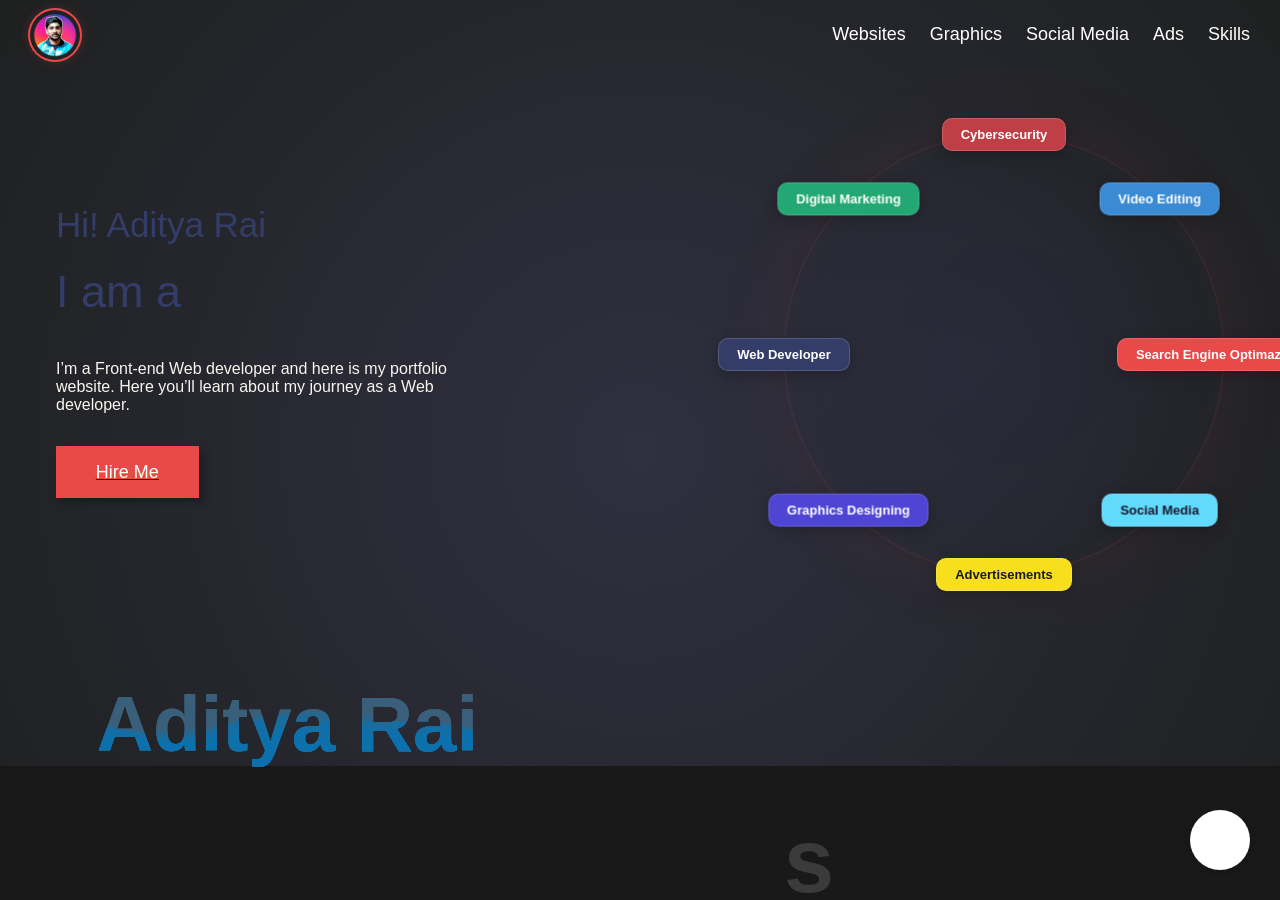
==== commit 0c5933ff: "update project" ====
--- a/index.html
+++ b/index.html
@@ -799,7 +799,7 @@
             <span class="pm-metric-icon">💰</span>
             <div class="pm-metric-label">Sales</div>
             <div style="font-size:11px;color:#16a34a;font-weight:700;margin-bottom:2px;">↑ Growing</div>
-            <canvas id="pmSalesCanvas" style="width:100%;height:52px;display:block;margin-top:4px;border-radius:6px;"></canvas>
+            <canvas id="pmSalesCanvas" style="width:100%;height:52px;max-width:100%;display:block;margin-top:4px;border-radius:6px;"></canvas>
           </div>
           <div class="pm-metric-card">
             <span class="pm-metric-icon">⚡</span>
@@ -827,7 +827,7 @@
                 <div class="pm-metric-change down" id="pm-mc2-cpc" style="justify-content:flex-end;">↓ 4.2%</div>
               </div>
             </div>
-            <div id="pm-cpc-bars" style="display:flex;flex-direction:column;gap:4px;margin-top:2px;"></div>
+            <div id="pm-cpc-bars" style="display:flex;flex-direction:column;gap:4px;margin-top:2px;overflow:hidden;"></div>
           </div>
 
           <!-- ROAS -->
--- a/styles.css
+++ b/styles.css
@@ -804,6 +804,7 @@
 .projectSection {
   margin-top: 4rem;
   background-color: #f5f0eb;
+  overflow: hidden;
 }
 
 .projectTitle {
@@ -2142,8 +2143,9 @@
   width: 100%;
   max-width: 1100px;
   margin: 20px auto 0;
-  padding: 0 clamp(10px, 3vw, 24px);
+  padding: 0 clamp(12px, 4vw, 24px);
   box-sizing: border-box;
+  overflow: hidden;
 }
 
 .perf-marketing .pm-subtitle {
@@ -2242,9 +2244,10 @@
 .perf-marketing .pm-legend {
   display: flex;
   align-items: center;
-  gap: clamp(4px, 1.2vw, 14px);
+  gap: clamp(4px, 1vw, 10px);
   flex-wrap: wrap;
   margin-bottom: 12px;
+  justify-content: flex-start;
 }
 
 .perf-marketing .pm-legend-item {
@@ -2315,8 +2318,8 @@
 
 .perf-marketing .pm-metrics-grid {
   display: grid;
-  grid-template-columns: repeat(auto-fit, minmax(180px, 1fr));
-  gap: clamp(6px, 1vw, 10px);
+  grid-template-columns: repeat(4, 1fr);
+  gap: clamp(8px, 1.2vw, 12px);
 }
 
 .perf-marketing .pm-metric-card {
@@ -2380,9 +2383,9 @@
 
 .perf-marketing .pm-cpc-roas-row {
   display: grid;
-  grid-template-columns: repeat(auto-fit, minmax(280px, 1fr));
-  gap: clamp(8px, 1vw, 10px);
-  margin-top: clamp(8px, 1vw, 10px);
+  grid-template-columns: repeat(2, 1fr);
+  gap: clamp(8px, 1.2vw, 12px);
+  margin-top: clamp(8px, 1.2vw, 12px);
 }
 
 .perf-marketing .pm-cpc-roas-card {
@@ -2420,6 +2423,39 @@
 }
 
 /* ── Performance Marketing Responsive ── */
+
+/* Tablet landscape / small desktop */
+@media (max-width: 900px) {
+  .perf-marketing .pm-metrics-grid {
+    grid-template-columns: repeat(3, 1fr);
+  }
+}
+
+/* Tablet portrait */
+@media (max-width: 768px) {
+  .perf-marketing {
+    padding: 0 clamp(10px, 4vw, 20px);
+  }
+  .perf-marketing .pm-metrics-grid {
+    grid-template-columns: repeat(2, 1fr);
+  }
+  .perf-marketing .pm-cpc-roas-row {
+    grid-template-columns: 1fr;
+  }
+  .perf-marketing .pm-legend {
+    gap: 6px;
+    justify-content: center;
+  }
+  .perf-marketing .pm-legend-item {
+    font-size: 10px;
+    padding: 3px 6px;
+  }
+  .perf-marketing .pm-chart-area {
+    height: clamp(160px, 30vw, 220px);
+  }
+}
+
+/* Mobile */
 @media (max-width: 640px) {
   .perf-marketing .pm-section-header {
     flex-direction: column;
@@ -2436,14 +2472,43 @@
     flex-direction: row;
     gap: 8px;
   }
-}
-
-@media (max-width: 380px) {
+  .perf-marketing .pm-metric-card {
+    padding: 10px 10px 8px;
+  }
+  .perf-marketing .pm-cpc-roas-card {
+    padding: 10px 10px 8px;
+  }
+}
+
+/* Small mobile */
+@media (max-width: 420px) {
+  .perf-marketing .pm-metrics-grid {
+    grid-template-columns: repeat(2, 1fr);
+    gap: 6px;
+  }
+  .perf-marketing .pm-metric-value {
+    font-size: 18px;
+  }
+  .perf-marketing .pm-legend {
+    justify-content: center;
+    gap: 4px;
+  }
+  .perf-marketing .pm-legend-item {
+    font-size: 9px;
+    padding: 2px 4px;
+  }
+  .perf-marketing .pm-chart-area {
+    height: 140px;
+  }
+  .perf-marketing .pm-subtitle {
+    font-size: 16px;
+  }
+}
+
+/* Very small mobile */
+@media (max-width: 340px) {
   .perf-marketing .pm-metrics-grid {
     grid-template-columns: 1fr;
-  }
-  .perf-marketing .pm-legend {
-    justify-content: center;
   }
 }
 
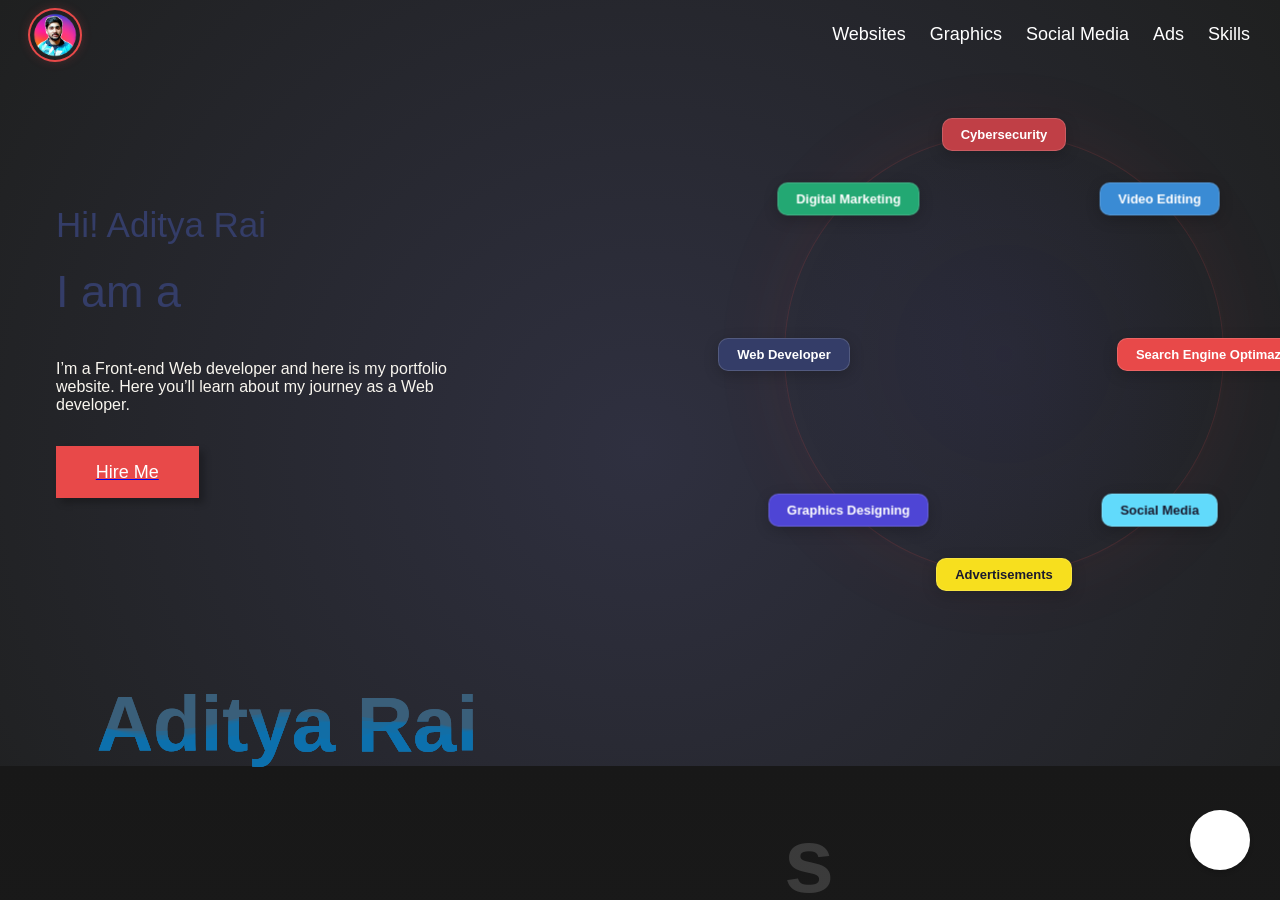
==== commit b1035a15: "update message" ====
--- a/index.html
+++ b/index.html
@@ -205,9 +205,9 @@
           <div class="projectNumber rightNumber">01</div>
           <div class="projectContent leftProjectContent">
             <div class="projectSkillsContainer">
-              <img class="projectSkill" src="./images/stack/HTML.png" alt="" />
-              <img class="projectSkill" src="./images/stack/CSS.png" alt="" />
-              <img class="projectSkill" src="./images/stack/Javascript.svg" alt="" />
+              <img class="projectSkill" src="./Images/stack/HTML.png" alt="" />
+              <img class="projectSkill" src="./Images/stack/CSS.png" alt="" />
+              <img class="projectSkill" src="./Images/stack/Javascript.svg" alt="" />
               
             </div>
             <h2 class="projectHeading">Image Gallery</h2>
@@ -231,11 +231,11 @@
           <div class="projectNumber leftNumber">02</div>
           <div class="projectContent rightProjectContent">
             <div class="projectSkillsContainer">
-              <img class="projectSkill" src="./images/stack/HTML.png" alt="" />
-              <img class="projectSkill" src="./images/stack/CSS.png" alt="" />
-              <img class="projectSkill" src="./images/stack/Javascript.svg" alt="" />
-              <img class="projectSkill" src="./images/stack/NextJsCircle.png" alt="" />
-              <img class="projectSkill" src="./images/stack/Tailwind.png" alt="" />
+              <img class="projectSkill" src="./Images/stack/HTML.png" alt="" />
+              <img class="projectSkill" src="./Images/stack/CSS.png" alt="" />
+              <img class="projectSkill" src="./Images/stack/Javascript.svg" alt="" />
+              <img class="projectSkill" src="./Images/stack/NextJsCircle.png" alt="" />
+              <img class="projectSkill" src="./Images/stack/Tailwind.png" alt="" />
 
               
             </div>
@@ -259,11 +259,11 @@
           <div class="projectNumber rightNumber">03</div>
           <div class="projectContent leftProjectContent">
             <div class="projectSkillsContainer">
-              <img class="projectSkill" src="./images/stack/HTML.png" alt="" />
-              <img class="projectSkill" src="./images/stack/CSS.png" alt="" />
-              <img class="projectSkill" src="./images/stack/Javascript.svg" alt="" />
+              <img class="projectSkill" src="./Images/stack/HTML.png" alt="" />
+              <img class="projectSkill" src="./Images/stack/CSS.png" alt="" />
+              <img class="projectSkill" src="./Images/stack/Javascript.svg" alt="" />
               
-              <img class="projectSkill" src="./images/stack/NextJsCircle.png" alt="" />
+              <img class="projectSkill" src="./Images/stack/NextJsCircle.png" alt="" />
 
               
             </div>
@@ -287,11 +287,11 @@
           <div class="projectNumber rightNumber">04</div>
           <div class="projectContent leftProjectContent">
             <div class="projectSkillsContainer">
-              <img class="projectSkill" src="./images/stack/php.png" alt="" />
-              <img class="projectSkill" src="./images/stack/CSS.png" alt="" />
-              <img class="projectSkill" src="./images/stack/Javascript.svg" alt="" />
+              <img class="projectSkill" src="./Images/stack/php.png" alt="" />
+              <img class="projectSkill" src="./Images/stack/CSS.png" alt="" />
+              <img class="projectSkill" src="./Images/stack/Javascript.svg" alt="" />
               
-              <img class="projectSkill" src="./Images/nav icons/whatsapp (1).png" alt="" />
+              <img class="projectSkill" src="./Images/nav%20icons/whatsapp%20(1).png" alt="" />
 
               
             </div>
@@ -315,11 +315,11 @@
           <div class="projectNumber rightNumber">05</div>
           <div class="projectContent leftProjectContent">
             <div class="projectSkillsContainer">
-               <img class="projectSkill" src="./images/stack/wordpress.png" alt="" />
-              <img class="projectSkill" src="./images/stack/CSS.png" alt="" />
-              <img class="projectSkill" src="./images/stack/Javascript.svg" alt="" />
-              <img class="projectSkill" src="./images/stack/WooCommerce.png" alt="" />
-              <img class="projectSkill" src="./images/stack/online store .png" alt="" />
+               <img class="projectSkill" src="./Images/stack/wordpress.png" alt="" />
+              <img class="projectSkill" src="./Images/stack/CSS.png" alt="" />
+              <img class="projectSkill" src="./Images/stack/Javascript.svg" alt="" />
+              <img class="projectSkill" src="./Images/stack/woocommerce.png" alt="" />
+              <img class="projectSkill" src="./Images/stack/online%20store%20.png" alt="" />
               
 
               
@@ -344,11 +344,11 @@
           <div class="projectNumber rightNumber">06</div>
           <div class="projectContent leftProjectContent">
             <div class="projectSkillsContainer">
-              <img class="projectSkill" src="./images/stack/HTML.png" alt="" />
-              <img class="projectSkill" src="./images/stack/CSS.png" alt="" />
-              <img class="projectSkill" src="./images/stack/Javascript.svg" alt="" />
+              <img class="projectSkill" src="./Images/stack/HTML.png" alt="" />
+              <img class="projectSkill" src="./Images/stack/CSS.png" alt="" />
+              <img class="projectSkill" src="./Images/stack/Javascript.svg" alt="" />
               
-              <img class="projectSkill" src="./images/stack/NextJsCircle.png" alt="" />
+              <img class="projectSkill" src="./Images/stack/NextJsCircle.png" alt="" />
             
 
               
@@ -373,9 +373,9 @@
           <div class="projectNumber rightNumber">07</div>
           <div class="projectContent leftProjectContent">
             <div class="projectSkillsContainer">
-              <img class="projectSkill" src="./images/stack/HTML.png" alt="" />
-              <img class="projectSkill" src="./images/stack/CSS.png" alt="" />
-              <img class="projectSkill" src="./images/stack/Javascript.svg" alt="" />
+              <img class="projectSkill" src="./Images/stack/HTML.png" alt="" />
+              <img class="projectSkill" src="./Images/stack/CSS.png" alt="" />
+              <img class="projectSkill" src="./Images/stack/Javascript.svg" alt="" />
             </div>
             <h2 class="projectHeading">Project 7</h2>
             <p class="projectSubHeading">
@@ -397,9 +397,9 @@
           <div class="projectNumber leftNumber">08</div>
           <div class="projectContent rightProjectContent">
             <div class="projectSkillsContainer">
-              <img class="projectSkill" src="./images/stack/HTML.png" alt="" />
-              <img class="projectSkill" src="./images/stack/CSS.png" alt="" />
-              <img class="projectSkill" src="./images/stack/Javascript.svg" alt="" />
+              <img class="projectSkill" src="./Images/stack/HTML.png" alt="" />
+              <img class="projectSkill" src="./Images/stack/CSS.png" alt="" />
+              <img class="projectSkill" src="./Images/stack/Javascript.svg" alt="" />
             </div>
             <h2 class="projectHeading">Trackovo</h2>
             <p class="projectSubHeading">
@@ -421,9 +421,9 @@
           <div class="projectNumber rightNumber">09</div>
           <div class="projectContent leftProjectContent">
             <div class="projectSkillsContainer">
-              <img class="projectSkill" src="./images/stack/HTML.png" alt="" />
-              <img class="projectSkill" src="./images/stack/CSS.png" alt="" />
-              <img class="projectSkill" src="./images/stack/Javascript.svg" alt="" />
+              <img class="projectSkill" src="./Images/stack/HTML.png" alt="" />
+              <img class="projectSkill" src="./Images/stack/CSS.png" alt="" />
+              <img class="projectSkill" src="./Images/stack/Javascript.svg" alt="" />
             </div>
             <h2 class="projectHeading">Aarna Constructions Portfolio</h2>
             <p class="projectSubHeading">
@@ -445,9 +445,9 @@
           <div class="projectNumber leftNumber">10</div>
           <div class="projectContent rightProjectContent">
             <div class="projectSkillsContainer">
-              <img class="projectSkill" src="./images/stack/HTML.png" alt="" />
-              <img class="projectSkill" src="./images/stack/CSS.png" alt="" />
-              <img class="projectSkill" src="./images/stack/Javascript.svg" alt="" />
+              <img class="projectSkill" src="./Images/stack/HTML.png" alt="" />
+              <img class="projectSkill" src="./Images/stack/CSS.png" alt="" />
+              <img class="projectSkill" src="./Images/stack/Javascript.svg" alt="" />
             </div>
             <h2 class="projectHeading">Aarna Constructions</h2>
             <p class="projectSubHeading">
@@ -589,7 +589,7 @@
           <div class="pb-carousel-item" style="--i: 9;"><img src="Images/Graphics/Banners%20%26%20Posters/mulberrystreet.bistro-20250205-0008.jpg" alt="Poster Design" loading="lazy"></div>
           <div class="pb-carousel-item" style="--i: 10;"><img src="Images/Graphics/Banners%20%26%20Posters/mulberrystreet.bistro-20250205-0009.jpg" alt="Poster Design" loading="lazy"></div>
           <div class="pb-carousel-item" style="--i: 11;"><img src="Images/Graphics/Banners%20%26%20Posters/mulberrystreet.bistro-20250205-0010.jpg" alt="Poster Design" loading="lazy"></div>
-          <div class="pb-carousel-item" style="--i: 12;"><img src="Images/Graphics/mulberrystreet.bistro-20250205-0001.jpg" alt="Poster Design" loading="lazy"></div>
+          <div class="pb-carousel-item" style="--i: 12;"><img src="Images/Graphics/Banners%20%26%20Posters/mulberrystreet.bistro-20250205-0001.jpg" alt="Poster Design" loading="lazy"></div>
         </div>
       </div>
 
@@ -611,7 +611,7 @@
             <div class="vg-item" tabindex="0" style="background-image:url('Images/Graphics/Banners%20%26%20Posters/mulberrystreet.bistro-20250205-0008.jpg')"></div>
             <div class="vg-item" tabindex="0" style="background-image:url('Images/Graphics/Banners%20%26%20Posters/mulberrystreet.bistro-20250205-0009.jpg')"></div>
             <div class="vg-item" tabindex="0" style="background-image:url('Images/Graphics/Banners%20%26%20Posters/mulberrystreet.bistro-20250205-0010.jpg')"></div>
-            <div class="vg-item" tabindex="0" style="background-image:url('Images/Graphics/mulberrystreet.bistro-20250205-0001.jpg')"></div>
+            <div class="vg-item" tabindex="0" style="background-image:url('Images/Graphics/Banners%20%26%20Posters/mulberrystreet.bistro-20250205-0001.jpg')"></div>
           </div>
         </div>
       </div>
@@ -880,7 +880,7 @@
       </div>
 
       <div class="rightSkillContainer">
-        <img src="./Images/userAsset/blob vector.png" class="blobStyle" alt="" />
+        <img src="./Images/userAsset/blob%20vector.png" class="blobStyle" alt="" />
 
         <img src="./Images/stack/HTML.png" alt="" class="skillsLogo" />
         <img src="./Images/stack/CSS.png" alt="" class="skillsLogo" />
@@ -903,7 +903,7 @@
         <img src="./Images/stack/meta.png" alt="Meta" class="skillsLogo" />
         <img src="./Images/stack/wordpress.png" alt="WordPress" class="skillsLogo" />
         <img src="./Images/stack/adwords.png" alt="Adwords" class="skillsLogo" />
-        <img src="./Images/stack/video editing.png" alt="Video Editing" class="skillsLogo" />
+        <img src="./Images/stack/video%20editing.png" alt="Video Editing" class="skillsLogo" />
       </div>
     </section>
     <!-- Skill Section End  -->
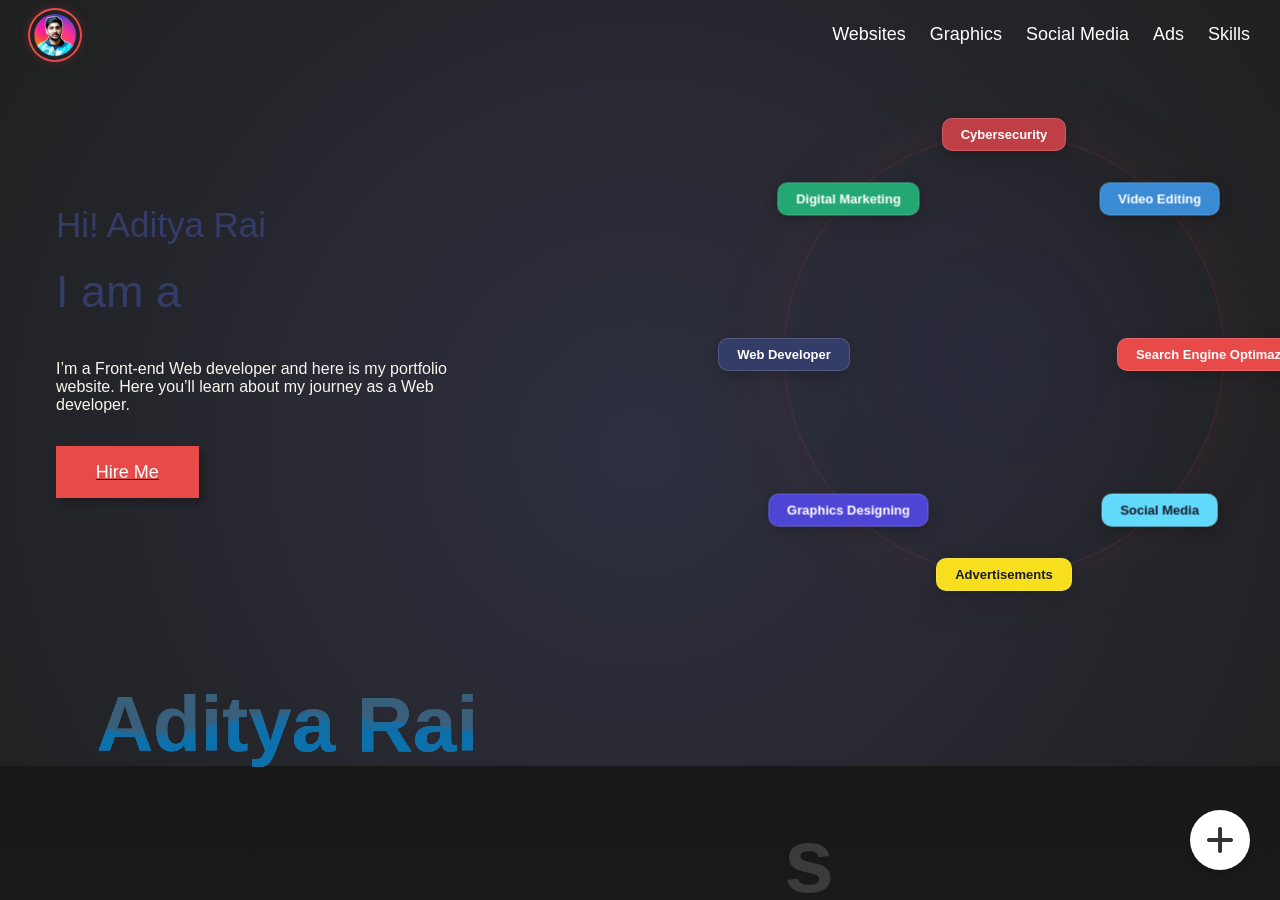
==== commit a45543c3: "update" ====
--- a/index.html
+++ b/index.html
@@ -11,6 +11,9 @@
   <link rel="stylesheet" href="./styles.css" />
 
   <link rel="stylesheet" href="https://fonts.googleapis.com/css2?family=Montserrat:wght@100&display=swap" />
+
+  <!-- Font Awesome -->
+  <link rel="stylesheet" href="https://cdnjs.cloudflare.com/ajax/libs/font-awesome/6.5.0/css/all.min.css" />
 
   <!-- Favicon  -->
   <link rel="shortcut icon" href="./Images/userAsset/icon.ico" type="image/x-icon" />
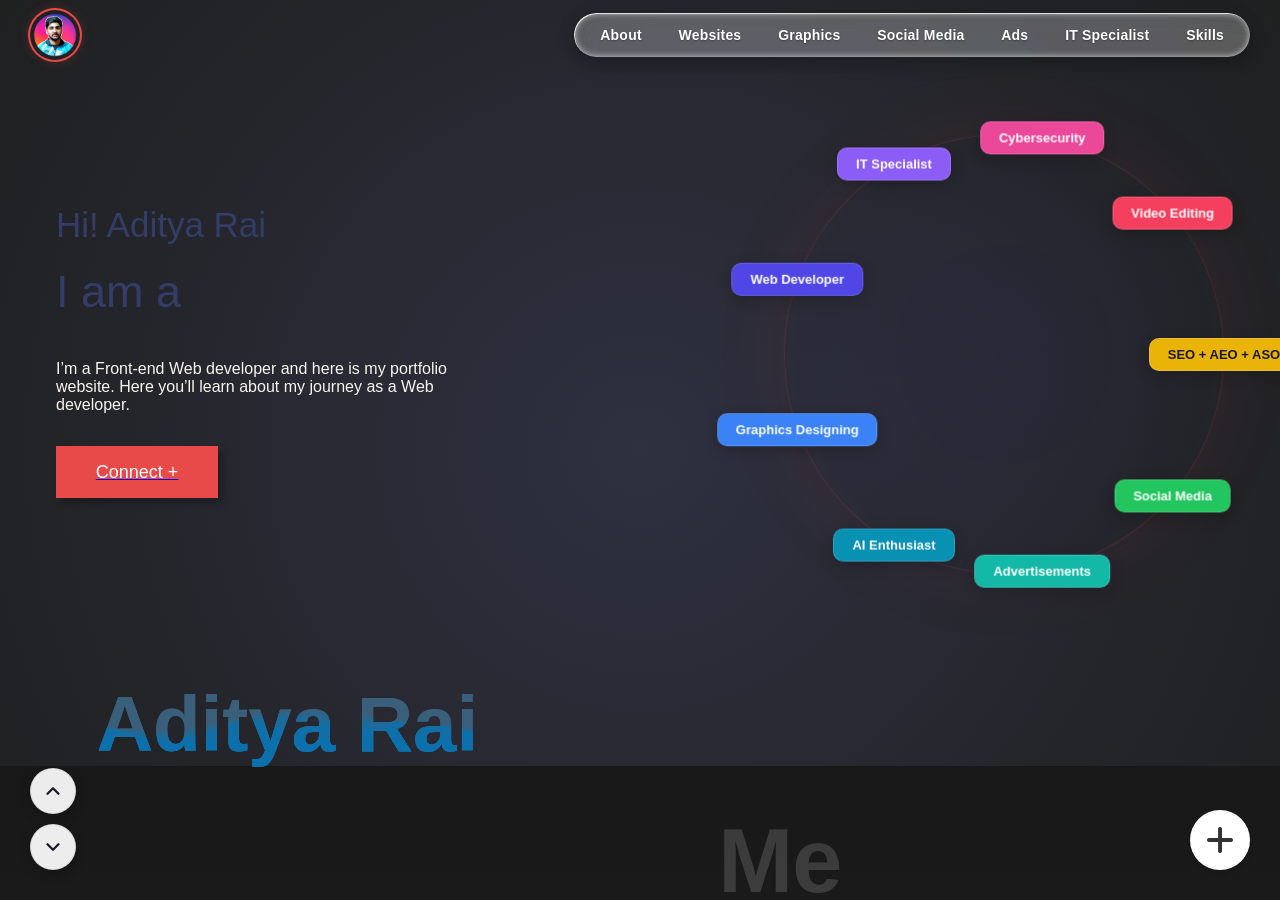
==== commit 5e051786: "Updated and Optimized for Performance, Added IT Specialist and About Me Section" ====
--- a/index.html
+++ b/index.html
@@ -17,6 +17,9 @@
 
   <!-- Favicon  -->
   <link rel="shortcut icon" href="./Images/userAsset/icon.ico" type="image/x-icon" />
+
+  <!-- Three.js for Advertisement section liquid-gradient background -->
+  <script defer src="https://cdnjs.cloudflare.com/ajax/libs/three.js/r128/three.min.js"></script>
 </head>
 
 <body>
@@ -71,15 +74,31 @@
       <div class="logo">
         <img src="./Images/userAsset/ALRLogo.png" alt="ALR" class="header-logo-img" />
       </div>
-      <nav>
+      <nav class="glass-nav">
+        <span class="glass-filter" aria-hidden="true"></span>
+        <span class="glass-overlay" aria-hidden="true"></span>
+        <span class="glass-specular" aria-hidden="true"></span>
         <ul class="nav-links">
+          <li><a href="#about">About</a></li>
           <li><a href="#projects">Websites</a></li>
           <li><a href="#graphics">Graphics</a></li>
           <li><a href="#socialmedia">Social Media</a></li>
           <li><a href="#advertisements">Ads</a></li>
+          <li><a href="#itSpecialist">IT Specialist</a></li>
           <li><a href="#skills">Skills</a></li>
         </ul>
       </nav>
+
+      <!-- SVG lens filter for the liquid-glass nav -->
+      <svg xmlns="http://www.w3.org/2000/svg" width="0" height="0" style="position:absolute;overflow:hidden;" aria-hidden="true">
+        <filter id="glassLensFilter" x="0%" y="0%" width="100%" height="100%" filterUnits="objectBoundingBox">
+          <feComponentTransfer in="SourceAlpha" result="alpha">
+            <feFuncA type="identity" />
+          </feComponentTransfer>
+          <feGaussianBlur in="alpha" stdDeviation="50" result="blur" />
+          <feDisplacementMap in="SourceGraphic" in2="blur" scale="50" xChannelSelector="A" yChannelSelector="A" />
+        </filter>
+      </svg>
     </header>
     <!-- Header End  -->
 
@@ -121,7 +140,7 @@
           I’m a Front-end Web developer and here is my portfolio website. Here
           you’ll learn about my journey as a Web developer. 
         </p> <a href="https://www.linkedin.com/in/aditya-k-rai">
-        <div class="btn">Hire Me</div></a>
+        <div class="btn">Connect +</div></a>
       </div>
       <div class="orbit-hero-right">
         <!-- Center Image -->
@@ -140,53 +159,60 @@
           <div class="orbit-slot" style="--angle: 0deg;">
             <div class="orbit-counter-rotator">
               <div class="orbit-orientation-fixer">
-                <div class="chip c-frontend">Search Engine Optimazation</div>
+                <div class="chip c-frontend">SEO + AEO + ASO</div>
               </div>
             </div>
           </div>
-          <div class="orbit-slot" style="--angle: 45deg;">  
+          <div class="orbit-slot" style="--angle: 40deg;">
             <div class="orbit-counter-rotator">
               <div class="orbit-orientation-fixer">
                 <div class="chip c-react">Social Media</div>
               </div>
             </div>
           </div>
-          <div class="orbit-slot" style="--angle: 90deg;">
+          <div class="orbit-slot" style="--angle: 80deg;">
             <div class="orbit-counter-rotator">
               <div class="orbit-orientation-fixer">
                 <div class="chip c-js">Advertisements</div>
               </div>
             </div>
           </div>
-          <div class="orbit-slot" style="--angle: 135deg;">
+          <div class="orbit-slot" style="--angle: 120deg;">
+            <div class="orbit-counter-rotator">
+              <div class="orbit-orientation-fixer">
+                <div class="chip c-ai">AI Enthusiast</div>
+              </div>
+            </div>
+          </div>
+          <div class="orbit-slot" style="--angle: 160deg;">
             <div class="orbit-counter-rotator">
               <div class="orbit-orientation-fixer">
                 <div class="chip c-uiux">Graphics Designing</div>
               </div>
             </div>
           </div>
-          <div class="orbit-slot" style="--angle: 180deg;">
+          <div class="orbit-slot" style="--angle: 200deg;">
             <div class="orbit-counter-rotator">
               <div class="orbit-orientation-fixer">
                 <div class="chip c-webdesign">Web Developer</div>
               </div>
             </div>
           </div>
-          <div class="orbit-slot" style="--angle: 225deg;">
+          <div class="orbit-slot" style="--angle: 240deg;">
             <div class="orbit-counter-rotator">
               <div class="orbit-orientation-fixer">
-                <div class="chip c-marketing">Digital Marketing</div>
+                <div class="chip c-marketing">IT Specialist</div>
               </div>
             </div>
           </div>
-          <div class="orbit-slot" style="--angle: 270deg;">
+          <div class="orbit-slot" style="--angle: 280deg;">
             <div class="orbit-counter-rotator">
               <div class="orbit-orientation-fixer">
                 <div class="chip c-security">Cybersecurity</div>
               </div>
             </div>
           </div>
-          <div class="orbit-slot" style="--angle: 315deg;">
+          <div class="orbit-slot" style="--angle: 320deg;">
             <div class="orbit-counter-rotator">
               <div class="orbit-orientation-fixer">
                 <div class="chip c-video">Video Editing</div>
@@ -197,6 +223,98 @@
       </div>
     </section>
     <!-- Hero Section End  -->
+
+    <!-- About Section Start -->
+    <section id="about" class="projectSection">
+      <h2 class="projectTitle text-effect"><span class="te-line"><span class="te-base">About</span><span class="te-fade"> Me</span></span><span class="te-hover">About Me</span></h2>
+
+      <div class="about-grid">
+        <div class="about-tv-wrap">
+          <iframe class="tv-frame" src="./tv.html" title="Interactive TV set" loading="lazy" scrolling="no"></iframe>
+        </div>
+        <div class="about-copy ak-resume">
+          <div class="ak-head">
+            <div class="ak-identity">
+              <h3 class="ak-name">Aditya Kumar Rai</h3>
+              <div class="ak-role">Full Stack Web Developer &middot; Digital Marketer &middot; IT Specialist</div>
+            </div>
+            <div class="ak-chips-row">
+              <span class="ak-mini-chip">24 yrs</span>
+              <a class="ak-mini-chip ak-mini-chip--link" href="https://www.ccsuniversity.ac.in/" target="_blank" rel="noopener" title="Chaudhary Charan Singh University, Meerut">
+                <img src="./Images/Graphics/Icons/Chaudhary_Charan_Singh_University_logo.png" alt="" class="ak-mini-chip-logo" loading="lazy" decoding="async" />
+                <span>BCA &middot; CCSU</span>
+              </a>
+              <a class="ak-mini-chip ak-mini-chip--link" href="https://www.njmskasia.com/" target="_blank" rel="noopener" title="Nav Jeevan Mission School, Kasia">
+                <img src="./Images/Graphics/Icons/NJMS%20School%20LOGO%20.png" alt="" class="ak-mini-chip-logo" loading="lazy" decoding="async" />
+                <span>10+2 &middot; NJMS, CBSE</span>
+              </a>
+            </div>
+          </div>
+
+          <div class="ak-panels ak-split">
+            <div class="ak-panel is-shown" data-ak-panel="profile">
+              <div class="ak-panel-title">Profile</div>
+              <p class="ak-para">Full-stack developer, digital marketer, and IT specialist &mdash; I treat curiosity like a workbench. Build, break, fix, repeat &mdash; and stay for the part where it finally clicks.</p>
+              <p class="ak-para">BCA graduate, CCSU Meerut. Shipping production work across e-commerce, hospitality, construction, AI, and EV brands &mdash; code, campaigns, and creative under one roof.</p>
+              <div class="ak-interests">
+                <div class="ak-section-label">Areas of Interest</div>
+                <div class="ak-interests-tags">
+                  <span>Full-Stack Dev</span>
+                  <span>Digital Marketing</span>
+                  <span>AI &amp; Creative Tools</span>
+                  <span>Network Security</span>
+                  <span>UI / UX Design</span>
+                  <span>SEO &amp; Growth</span>
+                </div>
+              </div>
+            </div>
+
+            <div class="ak-panel is-shown" data-ak-panel="journey">
+              <div class="ak-panel-title">Journey</div>
+              <div class="ak-timeline">
+                <div class="ak-t-item">
+                  <div class="ak-t-dot"></div>
+                  <div class="ak-t-period">Mar 2026 &mdash; Present</div>
+                  <div class="ak-t-role">Full Stack Developer</div>
+                  <div class="ak-t-company">Silveri &middot; E-commerce Jewelry</div>
+                </div>
+                <div class="ak-t-item">
+                  <div class="ak-t-dot"></div>
+                  <div class="ak-t-period">Mar &mdash; Apr 2026</div>
+                  <div class="ak-t-role">Frontend Developer (React)</div>
+                  <div class="ak-t-company">Lotwaala Platform &middot; Freelance</div>
+                </div>
+                <div class="ak-t-item">
+                  <div class="ak-t-dot"></div>
+                  <div class="ak-t-period">Sep 2025 &mdash; Apr 2026</div>
+                  <div class="ak-t-role">Web Developer and Digital Marketer</div>
+                  <div class="ak-t-company">Trackovo AI Technology</div>
+                </div>
+                <div class="ak-t-item">
+                  <div class="ak-t-dot"></div>
+                  <div class="ak-t-period">Aug 2025 &mdash; Apr 2026</div>
+                  <div class="ak-t-role">Full Stack Developer and Digital Marketer</div>
+                  <div class="ak-t-company">Aarna Constructions</div>
+                </div>
+                <div class="ak-t-item">
+                  <div class="ak-t-dot"></div>
+                  <div class="ak-t-period">Jan &mdash; Jul 2025</div>
+                  <div class="ak-t-role">Web Developer, Designer and Digital Marketer</div>
+                  <div class="ak-t-company">Freelance &middot; Hospitality Brands</div>
+                </div>
+                <div class="ak-t-item">
+                  <div class="ak-t-dot"></div>
+                  <div class="ak-t-period">Aug &mdash; Nov 2024</div>
+                  <div class="ak-t-role">Web Support &amp; Tech Executive</div>
+                  <div class="ak-t-company">Ryoto Electrix Pvt. Ltd.</div>
+                </div>
+              </div>
+            </div>
+          </div>
+        </div>
+      </div>
+    </section>
+    <!-- About Section End -->
 
     <!-- Project Section Start -->
     <section id="projects" class="projectSection">
@@ -712,7 +830,36 @@
 
     <!-- Advertisements Section Start -->
     <section id="advertisements" class="projectSection">
+      <!-- Liquid Gradient Background -->
+      <div class="lg-stage" aria-hidden="true">
+        <canvas class="lg-canvas" id="lg-canvas"></canvas>
+      </div>
+
       <h2 class="projectTitle text-effect"><span class="te-line"><span class="te-base">Advertisement</span><span class="te-fade">s</span></span><span class="te-hover">Advertisements</span></h2>
+
+      <!-- Liquid Gradient Controls (side rails) -->
+      <button type="button" class="lg-toggle-adjuster" id="lg-toggle-adjuster">Adjust Colors</button>
+      <div class="lg-color-controls">
+        <button type="button" class="lg-color-btn active" data-lg-scheme="1">Scheme 1</button>
+        <button type="button" class="lg-color-btn" data-lg-scheme="2">Scheme 2</button>
+        <button type="button" class="lg-color-btn" data-lg-scheme="3">Scheme 3</button>
+        <button type="button" class="lg-color-btn" data-lg-scheme="4">Scheme 4</button>
+        <button type="button" class="lg-color-btn" data-lg-scheme="5">Scheme 5</button>
+      </div>
+      <div class="lg-adjuster-panel" id="lg-adjuster-panel" role="dialog" aria-label="Color Adjuster">
+        <div class="lg-adjuster-header">
+          <span class="lg-adjuster-title">Color Adjuster</span>
+          <button type="button" class="lg-adjuster-close" id="lg-adjuster-close" aria-label="Close">&times;</button>
+        </div>
+        <div class="lg-picker-group"><span class="lg-picker-label">Color 1</span><div class="lg-picker-row"><input type="color" class="lg-picker-input" id="lg-pick-1" data-lg-color="1" /><input type="text" class="lg-picker-value" id="lg-val-1" readonly /><button type="button" class="lg-copy-btn" data-lg-copy="1">Copy</button></div></div>
+        <div class="lg-picker-group"><span class="lg-picker-label">Color 2</span><div class="lg-picker-row"><input type="color" class="lg-picker-input" id="lg-pick-2" data-lg-color="2" /><input type="text" class="lg-picker-value" id="lg-val-2" readonly /><button type="button" class="lg-copy-btn" data-lg-copy="2">Copy</button></div></div>
+        <div class="lg-picker-group"><span class="lg-picker-label">Color 3</span><div class="lg-picker-row"><input type="color" class="lg-picker-input" id="lg-pick-3" data-lg-color="3" /><input type="text" class="lg-picker-value" id="lg-val-3" readonly /><button type="button" class="lg-copy-btn" data-lg-copy="3">Copy</button></div></div>
+        <div class="lg-picker-group"><span class="lg-picker-label">Color 4</span><div class="lg-picker-row"><input type="color" class="lg-picker-input" id="lg-pick-4" data-lg-color="4" /><input type="text" class="lg-picker-value" id="lg-val-4" readonly /><button type="button" class="lg-copy-btn" data-lg-copy="4">Copy</button></div></div>
+        <div class="lg-picker-group"><span class="lg-picker-label">Color 5</span><div class="lg-picker-row"><input type="color" class="lg-picker-input" id="lg-pick-5" data-lg-color="5" /><input type="text" class="lg-picker-value" id="lg-val-5" readonly /><button type="button" class="lg-copy-btn" data-lg-copy="5">Copy</button></div></div>
+        <div class="lg-picker-group"><span class="lg-picker-label">Color 6</span><div class="lg-picker-row"><input type="color" class="lg-picker-input" id="lg-pick-6" data-lg-color="6" /><input type="text" class="lg-picker-value" id="lg-val-6" readonly /><button type="button" class="lg-copy-btn" data-lg-copy="6">Copy</button></div></div>
+        <button type="button" class="lg-export-btn" id="lg-export-all">Export All Colors</button>
+      </div>
+
       <!-- Performance Marketing Subsection -->
       <div class="perf-marketing">
         <h3 class="pm-subtitle">Performance Marketing</h3>
@@ -826,7 +973,7 @@
                 </div>
               </div>
               <div style="text-align:right;">
-                <div class="pm-metric-value" id="pm-mv-cpc" style="font-size:22px;">$1.84</div>
+                <div class="pm-metric-value" id="pm-mv-cpc" style="font-size:22px;">₹1.84</div>
                 <div class="pm-metric-change down" id="pm-mc2-cpc" style="justify-content:flex-end;">↓ 4.2%</div>
               </div>
             </div>
@@ -860,6 +1007,147 @@
 
     </section>
     <!-- Advertisements Section End -->
+
+    <!-- IT Specialist Section Start -->
+    <section id="itSpecialist" class="projectSection">
+      <canvas class="it-bg-canvas" aria-hidden="true"></canvas>
+      <h2 class="projectTitle text-effect"><span class="te-line"><span class="te-base">IT Special</span><span class="te-fade">ist</span></span><span class="te-hover">IT Specialist</span></h2>
+
+      <div class="it-wrap">
+        <p class="it-intro">Multi-skilled IT professional with expertise in System Administration, Technical Troubleshooting, Cybersecurity fundamentals, and Data Recovery. Experienced in handling OS-level issues, device connectivity, and forensic data analysis using tools like Autopsy and TestDisk.</p>
+
+        <!-- Problems I Solve -->
+        <div class="it-solve">
+          <div class="it-solve-label">Problems I Solve</div>
+          <div class="it-solve-grid">
+            <div class="it-solve-card" data-solve="1">
+              <span class="it-solve-icon">🔓</span>
+              <div class="it-solve-text">
+                <div class="it-solve-title">Windows Lock Bypass</div>
+                <div class="it-solve-desc">Recover files from password-locked Windows.</div>
+              </div>
+            </div>
+            <div class="it-solve-card" data-solve="2">
+              <span class="it-solve-icon">🩹</span>
+              <div class="it-solve-text">
+                <div class="it-solve-title">Corrupt Windows Fix</div>
+                <div class="it-solve-desc">Repair broken installs, registry, and crash loops.</div>
+              </div>
+            </div>
+            <div class="it-solve-card" data-solve="3">
+              <span class="it-solve-icon">🔁</span>
+              <div class="it-solve-text">
+                <div class="it-solve-title">Boot Error Recovery</div>
+                <div class="it-solve-desc">Windows &amp; Linux boot repair, bootloader rebuild.</div>
+              </div>
+            </div>
+            <div class="it-solve-card" data-solve="4">
+              <span class="it-solve-icon">📡</span>
+              <div class="it-solve-text">
+                <div class="it-solve-title">Wi-Fi &amp; Network Fix</div>
+                <div class="it-solve-desc">Dead connections, router setup, security testing.</div>
+              </div>
+            </div>
+            <div class="it-solve-card" data-solve="5">
+              <span class="it-solve-icon">🧠</span>
+              <div class="it-solve-text">
+                <div class="it-solve-title">Data Recovery</div>
+                <div class="it-solve-desc">Autopsy + TestDisk for damaged or deleted files.</div>
+              </div>
+            </div>
+            <div class="it-solve-card" data-solve="6">
+              <span class="it-solve-icon">🔌</span>
+              <div class="it-solve-text">
+                <div class="it-solve-title">ESP32 / IoT Scripting</div>
+                <div class="it-solve-desc">Microcontroller code for IoT &amp; networking.</div>
+              </div>
+            </div>
+          </div>
+        </div>
+
+        <!-- Categorized Specializations -->
+        <div class="it-categories">
+          <article class="it-cat" data-cat="1">
+            <div class="it-cat-head">
+              <span class="it-cat-badge">01</span>
+              <span class="it-cat-emoji">💻</span>
+            </div>
+            <h4 class="it-cat-title">System Administration &amp; OS Management</h4>
+            <p class="it-cat-why">Operating systems, installations, and system-level issues &mdash; handled end to end.</p>
+            <ul class="it-cat-skills">
+              <li>Windows Install &amp; Config</li>
+              <li>Linux Environment Handling</li>
+              <li>OS Troubleshooting</li>
+              <li>Boot Issues &amp; Crash Recovery</li>
+              <li>Driver Installation &amp; Fixes</li>
+              <li>Corrupted File Repair</li>
+              <li>Modified / Chinese Windows</li>
+              <li>Performance Optimization</li>
+              <li>Software Setup</li>
+              <li>Disk &amp; Partition Handling</li>
+            </ul>
+          </article>
+
+          <article class="it-cat" data-cat="2">
+            <div class="it-cat-head">
+              <span class="it-cat-badge">02</span>
+              <span class="it-cat-emoji">🔌</span>
+            </div>
+            <h4 class="it-cat-title">Technical Support &amp; Device Troubleshooting</h4>
+            <p class="it-cat-why">Real devices, real problems &mdash; software and connection fixes across gadgets.</p>
+            <ul class="it-cat-skills">
+              <li>End-to-End Troubleshooting</li>
+              <li>VR Headset Setup</li>
+              <li>Controller &amp; Wearable Fixes</li>
+              <li>Monitor-to-System Issues</li>
+              <li>Network Issue Diagnosis</li>
+              <li>Cross-Device Integration</li>
+              <li>Compatibility Fixes</li>
+              <li>Real-Time Debugging</li>
+            </ul>
+          </article>
+
+          <article class="it-cat" data-cat="3">
+            <div class="it-cat-head">
+              <span class="it-cat-badge">03</span>
+              <span class="it-cat-emoji">🔐</span>
+            </div>
+            <h4 class="it-cat-title">Cybersecurity &amp; Networking</h4>
+            <p class="it-cat-why">Networks, security fundamentals, and ethical testing concepts.</p>
+            <ul class="it-cat-skills">
+              <li>Network Security Basics</li>
+              <li>Wi-Fi Security Testing (WPA &middot; WPS)</li>
+              <li>Network Troubleshooting</li>
+              <li>Vulnerability Awareness</li>
+              <li>ESP32 Scripting (IoT)</li>
+              <li>Penetration Testing Concepts</li>
+              <li>Authentication &amp; Access Control</li>
+              <li>System Security Hygiene</li>
+            </ul>
+          </article>
+
+          <article class="it-cat" data-cat="4">
+            <div class="it-cat-head">
+              <span class="it-cat-badge">04</span>
+              <span class="it-cat-emoji">🧠</span>
+            </div>
+            <h4 class="it-cat-title">Data Recovery &amp; Digital Forensics</h4>
+            <p class="it-cat-why">Advanced recovery from damaged, corrupted, or locked systems.</p>
+            <ul class="it-cat-skills">
+              <li>Damaged System Recovery</li>
+              <li>File Recovery Without OS</li>
+              <li>Disk Analysis</li>
+              <li>Autopsy &amp; TestDisk</li>
+              <li>Deleted File Restore</li>
+              <li>Storage Device Investigation</li>
+              <li>File System Forensics</li>
+              <li>Windows Security Bypass &amp; Extract</li>
+            </ul>
+          </article>
+        </div>
+      </div>
+    </section>
+    <!-- IT Specialist Section End -->
 
     <!-- Skill Section Start  -->
     <section class="skillContainer" id="skills">
@@ -1047,6 +1335,658 @@
       </div>
     </footer>
   </div>
+
+  <!-- Section Navigation (left side) -->
+  <div class="section-nav" id="sectionNav" aria-label="Section navigation">
+    <button class="section-nav-btn" id="sectionNavUp" title="Tap: previous section • Hold: go to top" aria-label="Previous section (hold to go to top)">
+      <svg viewBox="0 0 24 24" aria-hidden="true"><path d="M6 15l6-6 6 6" fill="none" stroke="currentColor" stroke-width="2.5" stroke-linecap="round" stroke-linejoin="round"/></svg>
+    </button>
+    <button class="section-nav-btn" id="sectionNavDown" title="Tap: next section • Hold: go to bottom" aria-label="Next section (hold to go to bottom)">
+      <svg viewBox="0 0 24 24" aria-hidden="true"><path d="M6 9l6 6 6-6" fill="none" stroke="currentColor" stroke-width="2.5" stroke-linecap="round" stroke-linejoin="round"/></svg>
+    </button>
+  </div>
+
+  <!-- Section Navigation Script -->
+  <script>
+    (function () {
+      var upBtn = document.getElementById('sectionNavUp');
+      var downBtn = document.getElementById('sectionNavDown');
+      if (!upBtn || !downBtn) return;
+
+      var HOLD_MS = 500;
+
+      function getAnchors() {
+        return Array.prototype.slice.call(
+          document.querySelectorAll('#wrapper > section, #wrapper > footer')
+        );
+      }
+
+      function currentIndex(anchors) {
+        var y = window.scrollY + window.innerHeight * 0.25;
+        var idx = 0;
+        for (var i = 0; i < anchors.length; i++) {
+          if (anchors[i].offsetTop <= y) idx = i;
+        }
+        return idx;
+      }
+
+      function scrollToEl(el) {
+        if (!el) return;
+        window.scrollTo({ top: el.offsetTop, behavior: 'smooth' });
+      }
+
+      function goPrev() {
+        var anchors = getAnchors();
+        var i = currentIndex(anchors);
+        scrollToEl(anchors[Math.max(0, i - 1)]);
+      }
+
+      function goNext() {
+        var anchors = getAnchors();
+        var i = currentIndex(anchors);
+        scrollToEl(anchors[Math.min(anchors.length - 1, i + 1)]);
+      }
+
+      function goTop() {
+        window.scrollTo({ top: 0, behavior: 'smooth' });
+      }
+
+      function goBottom() {
+        var h = Math.max(
+          document.body.scrollHeight,
+          document.documentElement.scrollHeight
+        );
+        window.scrollTo({ top: h, behavior: 'smooth' });
+      }
+
+      function attachHold(btn, onTap, onHold) {
+        var holdTimer = null;
+        var didHold = false;
+
+        function begin() {
+          didHold = false;
+          btn.classList.add('is-pressed');
+          clearTimeout(holdTimer);
+          holdTimer = setTimeout(function () {
+            didHold = true;
+            btn.classList.add('is-held');
+            onHold();
+          }, HOLD_MS);
+        }
+
+        function finish() {
+          clearTimeout(holdTimer);
+          btn.classList.remove('is-pressed', 'is-held');
+        }
+
+        btn.addEventListener('pointerdown', function (e) {
+          if (e.pointerType === 'mouse' && e.button !== 0) return;
+          begin();
+        });
+        btn.addEventListener('pointerup', finish);
+        btn.addEventListener('pointerleave', finish);
+        btn.addEventListener('pointercancel', finish);
+
+        btn.addEventListener('click', function (e) {
+          if (didHold) {
+            didHold = false;
+            e.preventDefault();
+            e.stopPropagation();
+            return;
+          }
+          onTap();
+        });
+
+        btn.addEventListener('contextmenu', function (e) { e.preventDefault(); });
+      }
+
+      attachHold(upBtn, goPrev, goTop);
+      attachHold(downBtn, goNext, goBottom);
+    })();
+  </script>
+
+  <!-- About Resume Tabs -->
+  <script>
+    (function () {
+      var tabs = document.querySelectorAll('.ak-tab');
+      var panels = document.querySelectorAll('.ak-panel');
+      if (!tabs.length || !panels.length) return;
+
+      tabs.forEach(function (tab) {
+        tab.addEventListener('click', function () {
+          var target = tab.getAttribute('data-ak-tab');
+          tabs.forEach(function (t) { t.classList.toggle('active', t === tab); });
+          panels.forEach(function (p) {
+            p.classList.toggle('active', p.getAttribute('data-ak-panel') === target);
+          });
+        });
+      });
+    })();
+  </script>
+
+  <!-- Advertisement Section · Liquid Gradient (Three.js) -->
+  <script>
+    (function () {
+      function boot() {
+        if (typeof THREE === 'undefined') { return setTimeout(boot, 120); }
+        var canvas = document.getElementById('lg-canvas');
+        var section = document.getElementById('advertisements');
+        if (!canvas || !section) return;
+
+        function TouchTexture() {
+          this.size = 64;
+          this.width = this.height = this.size;
+          this.maxAge = 64;
+          this.radius = 0.25 * this.size;
+          this.speed = 1 / this.maxAge;
+          this.trail = [];
+          this.last = null;
+          this.canvas = document.createElement('canvas');
+          this.canvas.width = this.width;
+          this.canvas.height = this.height;
+          this.ctx = this.canvas.getContext('2d');
+          this.ctx.fillStyle = 'black';
+          this.ctx.fillRect(0, 0, this.width, this.height);
+          this.texture = new THREE.Texture(this.canvas);
+        }
+        TouchTexture.prototype.update = function () {
+          this.ctx.fillStyle = 'black';
+          this.ctx.fillRect(0, 0, this.width, this.height);
+          var speed = this.speed;
+          for (var i = this.trail.length - 1; i >= 0; i--) {
+            var p = this.trail[i];
+            var f = p.force * speed * (1 - p.age / this.maxAge);
+            p.x += p.vx * f; p.y += p.vy * f; p.age++;
+            if (p.age > this.maxAge) this.trail.splice(i, 1); else this.drawPoint(p);
+          }
+          this.texture.needsUpdate = true;
+        };
+        TouchTexture.prototype.addTouch = function (pt) {
+          var force = 0, vx = 0, vy = 0, last = this.last;
+          if (last) {
+            var dx = pt.x - last.x, dy = pt.y - last.y;
+            if (dx === 0 && dy === 0) return;
+            var dd = dx * dx + dy * dy, d = Math.sqrt(dd);
+            vx = dx / d; vy = dy / d;
+            force = Math.min(dd * 20000, 2.0);
+          }
+          this.last = { x: pt.x, y: pt.y };
+          this.trail.push({ x: pt.x, y: pt.y, age: 0, force: force, vx: vx, vy: vy });
+        };
+        TouchTexture.prototype.drawPoint = function (p) {
+          var pos = { x: p.x * this.width, y: (1 - p.y) * this.height };
+          var intensity;
+          if (p.age < this.maxAge * 0.3) intensity = Math.sin((p.age / (this.maxAge * 0.3)) * (Math.PI / 2));
+          else { var t = 1 - (p.age - this.maxAge * 0.3) / (this.maxAge * 0.7); intensity = -t * (t - 2); }
+          intensity *= p.force;
+          var color = (((p.vx + 1) / 2) * 255) + ',' + (((p.vy + 1) / 2) * 255) + ',' + (intensity * 255);
+          var offset = this.size * 5;
+          this.ctx.shadowOffsetX = offset;
+          this.ctx.shadowOffsetY = offset;
+          this.ctx.shadowBlur = this.radius;
+          this.ctx.shadowColor = 'rgba(' + color + ',' + (0.2 * intensity) + ')';
+          this.ctx.beginPath();
+          this.ctx.fillStyle = 'rgba(255,0,0,1)';
+          this.ctx.arc(pos.x - offset, pos.y - offset, this.radius, 0, Math.PI * 2);
+          this.ctx.fill();
+        };
+
+        var VERTEX = 'varying vec2 vUv; void main(){ vUv = uv; gl_Position = projectionMatrix * modelViewMatrix * vec4(position, 1.0); }';
+        var FRAGMENT = [
+          'uniform float uTime;',
+          'uniform vec2 uResolution;',
+          'uniform vec3 uColor1;uniform vec3 uColor2;uniform vec3 uColor3;uniform vec3 uColor4;uniform vec3 uColor5;uniform vec3 uColor6;',
+          'uniform float uSpeed;uniform float uIntensity;uniform sampler2D uTouchTexture;uniform float uGrainIntensity;',
+          'uniform vec3 uDarkBase;uniform float uGradientSize;uniform float uGradientCount;uniform float uColor1Weight;uniform float uColor2Weight;',
+          'varying vec2 vUv;',
+          '#define PI 3.14159265359',
+          'float grain(vec2 uv,float time){ vec2 g=uv*uResolution*0.5; return fract(sin(dot(g+time,vec2(12.9898,78.233)))*43758.5453)*2.0-1.0; }',
+          'vec3 getGradientColor(vec2 uv,float time){',
+          '  float gr = uGradientSize;',
+          '  vec2 c1=vec2(0.5+sin(time*uSpeed*0.4)*0.4,0.5+cos(time*uSpeed*0.5)*0.4);',
+          '  vec2 c2=vec2(0.5+cos(time*uSpeed*0.6)*0.5,0.5+sin(time*uSpeed*0.45)*0.5);',
+          '  vec2 c3=vec2(0.5+sin(time*uSpeed*0.35)*0.45,0.5+cos(time*uSpeed*0.55)*0.45);',
+          '  vec2 c4=vec2(0.5+cos(time*uSpeed*0.5)*0.4,0.5+sin(time*uSpeed*0.4)*0.4);',
+          '  vec2 c5=vec2(0.5+sin(time*uSpeed*0.7)*0.35,0.5+cos(time*uSpeed*0.6)*0.35);',
+          '  vec2 c6=vec2(0.5+cos(time*uSpeed*0.45)*0.5,0.5+sin(time*uSpeed*0.65)*0.5);',
+          '  float i1=1.0-smoothstep(0.0,gr,length(uv-c1));',
+          '  float i2=1.0-smoothstep(0.0,gr,length(uv-c2));',
+          '  float i3=1.0-smoothstep(0.0,gr,length(uv-c3));',
+          '  float i4=1.0-smoothstep(0.0,gr,length(uv-c4));',
+          '  float i5=1.0-smoothstep(0.0,gr,length(uv-c5));',
+          '  float i6=1.0-smoothstep(0.0,gr,length(uv-c6));',
+          '  vec2 ru=uv-0.5; float a1=time*uSpeed*0.15; ru=vec2(ru.x*cos(a1)-ru.y*sin(a1),ru.x*sin(a1)+ru.y*cos(a1))+0.5;',
+          '  float rad=1.0-smoothstep(0.0,0.8,length(ru-0.5));',
+          '  vec3 color=vec3(0.0);',
+          '  color+=uColor1*i1*(0.55+0.45*sin(time*uSpeed))*uColor1Weight;',
+          '  color+=uColor2*i2*(0.55+0.45*cos(time*uSpeed*1.2))*uColor2Weight;',
+          '  color+=uColor3*i3*(0.55+0.45*sin(time*uSpeed*0.8))*uColor1Weight;',
+          '  color+=uColor4*i4*(0.55+0.45*cos(time*uSpeed*1.3))*uColor2Weight;',
+          '  color+=uColor5*i5*(0.55+0.45*sin(time*uSpeed*1.1))*uColor1Weight;',
+          '  color+=uColor6*i6*(0.55+0.45*cos(time*uSpeed*0.9))*uColor2Weight;',
+          '  color+=mix(uColor1,uColor3,rad)*0.4*uColor1Weight;',
+          '  color=clamp(color,vec3(0.0),vec3(1.0))*uIntensity;',
+          '  float lum=dot(color,vec3(0.299,0.587,0.114));',
+          '  color=mix(vec3(lum),color,1.3);',
+          '  color=pow(color,vec3(0.92));',
+          '  float b=length(color); float mf=max(b*1.2,0.15);',
+          '  color=mix(uDarkBase,color,mf);',
+          '  float mb=1.0, br=length(color); if(br>mb) color=color*(mb/br);',
+          '  return color;',
+          '}',
+          'void main(){',
+          '  vec2 uv=vUv;',
+          '  vec4 tt=texture2D(uTouchTexture,uv);',
+          '  float vx=-(tt.r*2.0-1.0); float vy=-(tt.g*2.0-1.0); float it=tt.b;',
+          '  uv.x+=vx*0.8*it; uv.y+=vy*0.8*it;',
+          '  float dist=length(uv-vec2(0.5));',
+          '  uv+=vec2(sin(dist*20.0-uTime*3.0)*0.04*it + sin(dist*15.0-uTime*2.0)*0.03*it);',
+          '  vec3 color=getGradientColor(uv,uTime);',
+          '  color+=grain(uv,uTime)*uGrainIntensity;',
+          '  float ts=uTime*0.5;',
+          '  color.r+=sin(ts)*0.02; color.g+=cos(ts*1.4)*0.02; color.b+=sin(ts*1.2)*0.02;',
+          '  float b2=length(color); color=mix(uDarkBase,color,max(b2*1.2,0.15));',
+          '  color=clamp(color,vec3(0.0),vec3(1.0));',
+          '  float br2=length(color); if(br2>1.0) color=color*(1.0/br2);',
+          '  gl_FragColor=vec4(color,1.0);',
+          '}'
+        ].join('\n');
+
+        var renderer = new THREE.WebGLRenderer({ canvas: canvas, antialias: false, powerPreference: 'high-performance', alpha: false, stencil: false, depth: false });
+        renderer.setPixelRatio(Math.min(window.devicePixelRatio || 1, 1));
+        renderer.setSize(section.clientWidth, section.clientHeight, false);
+
+        var scene = new THREE.Scene();
+        scene.background = new THREE.Color(0x0a0e27);
+        var camera = new THREE.PerspectiveCamera(45, section.clientWidth / Math.max(1, section.clientHeight), 0.1, 1000);
+        camera.position.z = 50;
+        var clock = new THREE.Clock();
+        var tt = new TouchTexture();
+
+        var uniforms = {
+          uTime: { value: 0 },
+          uResolution: { value: new THREE.Vector2(section.clientWidth, section.clientHeight) },
+          uColor1: { value: new THREE.Vector3(0.945, 0.353, 0.133) },
+          uColor2: { value: new THREE.Vector3(0.039, 0.055, 0.153) },
+          uColor3: { value: new THREE.Vector3(0.945, 0.353, 0.133) },
+          uColor4: { value: new THREE.Vector3(0.039, 0.055, 0.153) },
+          uColor5: { value: new THREE.Vector3(0.945, 0.353, 0.133) },
+          uColor6: { value: new THREE.Vector3(0.039, 0.055, 0.153) },
+          uSpeed: { value: 1.2 },
+          uIntensity: { value: 1.8 },
+          uTouchTexture: { value: tt.texture },
+          uGrainIntensity: { value: 0.08 },
+          uDarkBase: { value: new THREE.Vector3(0.039, 0.055, 0.153) },
+          uGradientSize: { value: 1.0 },
+          uGradientCount: { value: 6.0 },
+          uColor1Weight: { value: 1.0 },
+          uColor2Weight: { value: 1.0 }
+        };
+
+        function getViewSize() {
+          var fov = (camera.fov * Math.PI) / 180;
+          var h = Math.abs(camera.position.z * Math.tan(fov / 2) * 2);
+          return { width: h * camera.aspect, height: h };
+        }
+        var vs = getViewSize();
+        var geometry = new THREE.PlaneGeometry(vs.width, vs.height, 1, 1);
+        var material = new THREE.ShaderMaterial({ uniforms: uniforms, vertexShader: VERTEX, fragmentShader: FRAGMENT });
+        var mesh = new THREE.Mesh(geometry, material);
+        scene.add(mesh);
+
+        var schemes = {
+          1: { c1: [0.945, 0.353, 0.133], c2: [0.039, 0.055, 0.153], base: [0.039, 0.055, 0.153], size: 0.45, count: 12, speed: 1.5, w1: 0.5, w2: 1.8, mode: 'ab' },
+          2: { c1: [1.0, 0.424, 0.314], c2: [0.251, 0.878, 0.816], base: [0.039, 0.055, 0.153], size: 1.0, count: 6, speed: 1.2, w1: 1.0, w2: 1.0, mode: 'ab' },
+          3: { c1: [0.945, 0.353, 0.133], c2: [0.039, 0.055, 0.153], c3: [0.251, 0.878, 0.816], base: [0.039, 0.055, 0.153], size: 1.0, count: 6, speed: 1.2, w1: 1.0, w2: 1.0, mode: 'triple' },
+          4: { c1: [0.949, 0.4, 0.2], c2: [0.176, 0.42, 0.427], c3: [0.82, 0.686, 0.612], base: [1, 1, 1], size: 1.0, count: 6, speed: 1.2, w1: 1.0, w2: 1.0, mode: 'triple' },
+          5: { c1: [0.945, 0.353, 0.133], c2: [0.0, 0.259, 0.22], c3: [0.945, 0.353, 0.133], c4: [0.0, 0.0, 0.0], c5: [0.945, 0.353, 0.133], c6: [0.0, 0.0, 0.0], base: [0.039, 0.055, 0.153], size: 0.45, count: 12, speed: 1.5, w1: 0.5, w2: 1.8, mode: 'six' }
+        };
+
+        function setScheme(n) {
+          var s = schemes[n]; if (!s) return;
+          var U = uniforms;
+          if (s.mode === 'triple') {
+            U.uColor1.value.set(s.c1[0], s.c1[1], s.c1[2]);
+            U.uColor2.value.set(s.c2[0], s.c2[1], s.c2[2]);
+            U.uColor3.value.set(s.c3[0], s.c3[1], s.c3[2]);
+            U.uColor4.value.set(s.c1[0], s.c1[1], s.c1[2]);
+            U.uColor5.value.set(s.c2[0], s.c2[1], s.c2[2]);
+            U.uColor6.value.set(s.c3[0], s.c3[1], s.c3[2]);
+          } else if (s.mode === 'six') {
+            U.uColor1.value.set(s.c1[0], s.c1[1], s.c1[2]);
+            U.uColor2.value.set(s.c2[0], s.c2[1], s.c2[2]);
+            U.uColor3.value.set(s.c3[0], s.c3[1], s.c3[2]);
+            U.uColor4.value.set(s.c4[0], s.c4[1], s.c4[2]);
+            U.uColor5.value.set(s.c5[0], s.c5[1], s.c5[2]);
+            U.uColor6.value.set(s.c6[0], s.c6[1], s.c6[2]);
+          } else {
+            U.uColor1.value.set(s.c1[0], s.c1[1], s.c1[2]);
+            U.uColor2.value.set(s.c2[0], s.c2[1], s.c2[2]);
+            U.uColor3.value.set(s.c1[0], s.c1[1], s.c1[2]);
+            U.uColor4.value.set(s.c2[0], s.c2[1], s.c2[2]);
+            U.uColor5.value.set(s.c1[0], s.c1[1], s.c1[2]);
+            U.uColor6.value.set(s.c2[0], s.c2[1], s.c2[2]);
+          }
+          U.uDarkBase.value.set(s.base[0], s.base[1], s.base[2]);
+          U.uGradientSize.value = s.size;
+          U.uGradientCount.value = s.count;
+          U.uSpeed.value = s.speed;
+          U.uColor1Weight.value = s.w1;
+          U.uColor2Weight.value = s.w2;
+          scene.background = new THREE.Color((Math.round(s.base[0] * 255) << 16) | (Math.round(s.base[1] * 255) << 8) | Math.round(s.base[2] * 255));
+          updatePickers();
+        }
+
+        var running = false, rafId = 0;
+        function tick() {
+          if (!running) return;
+          var delta = Math.min(clock.getDelta(), 0.1);
+          tt.update();
+          uniforms.uTime.value += delta;
+          renderer.render(scene, camera);
+          rafId = requestAnimationFrame(tick);
+        }
+        function start() { if (running) return; running = true; clock.getDelta(); tick(); }
+        function stop() { running = false; if (rafId) cancelAnimationFrame(rafId); }
+
+        var resizeTO;
+        function resize() {
+          var w = section.clientWidth, h = section.clientHeight;
+          if (!w || !h) return;
+          renderer.setSize(w, h, false);
+          camera.aspect = w / h;
+          camera.updateProjectionMatrix();
+          var v = getViewSize();
+          mesh.geometry.dispose();
+          mesh.geometry = new THREE.PlaneGeometry(v.width, v.height, 1, 1);
+          uniforms.uResolution.value.set(w, h);
+        }
+        window.addEventListener('resize', function () { clearTimeout(resizeTO); resizeTO = setTimeout(resize, 120); });
+
+        section.addEventListener('mousemove', function (e) {
+          var r = section.getBoundingClientRect();
+          tt.addTouch({ x: (e.clientX - r.left) / r.width, y: 1 - (e.clientY - r.top) / r.height });
+        });
+        section.addEventListener('touchmove', function (e) {
+          var t = e.touches[0]; if (!t) return;
+          var r = section.getBoundingClientRect();
+          tt.addTouch({ x: (t.clientX - r.left) / r.width, y: 1 - (t.clientY - r.top) / r.height });
+        }, { passive: true });
+
+        if ('IntersectionObserver' in window) {
+          var io = new IntersectionObserver(function (entries) {
+            entries.forEach(function (en) {
+              if (en.isIntersecting && !document.hidden) start();
+              else stop();
+            });
+          }, { threshold: 0 });
+          io.observe(section);
+        } else { start(); }
+        document.addEventListener('visibilitychange', function () {
+          if (document.hidden) stop();
+          else {
+            var r = section.getBoundingClientRect();
+            if (r.bottom > 0 && r.top < window.innerHeight) start();
+          }
+        });
+
+        // Controls: scheme buttons
+        var schemeBtns = section.querySelectorAll('.lg-color-btn');
+        schemeBtns.forEach(function (b) {
+          b.addEventListener('click', function () {
+            schemeBtns.forEach(function (x) { x.classList.remove('active'); });
+            b.classList.add('active');
+            setScheme(parseInt(b.getAttribute('data-lg-scheme'), 10));
+          });
+        });
+
+        // Controls: adjuster panel
+        var toggle = document.getElementById('lg-toggle-adjuster');
+        var panel = document.getElementById('lg-adjuster-panel');
+        var closeBtn = document.getElementById('lg-adjuster-close');
+        toggle.addEventListener('click', function () {
+          panel.classList.add('open');
+          toggle.classList.add('hidden');
+          updatePickers();
+        });
+        closeBtn.addEventListener('click', function () {
+          panel.classList.remove('open');
+          toggle.classList.remove('hidden');
+        });
+
+        function rgbToHex(r, g, b) {
+          function h(n) { var x = Math.round(n * 255).toString(16); return x.length === 1 ? '0' + x : x; }
+          return '#' + h(r) + h(g) + h(b);
+        }
+        function hexToRgb(h) {
+          var m = /^#?([a-f\d]{2})([a-f\d]{2})([a-f\d]{2})$/i.exec(h);
+          return m ? { r: parseInt(m[1], 16) / 255, g: parseInt(m[2], 16) / 255, b: parseInt(m[3], 16) / 255 } : null;
+        }
+        function updatePickers() {
+          var vals = [uniforms.uColor1.value, uniforms.uColor2.value, uniforms.uColor3.value, uniforms.uColor4.value, uniforms.uColor5.value, uniforms.uColor6.value];
+          for (var i = 0; i < 6; i++) {
+            var hex = rgbToHex(vals[i].x, vals[i].y, vals[i].z);
+            var p = document.getElementById('lg-pick-' + (i + 1));
+            var v = document.getElementById('lg-val-' + (i + 1));
+            if (p) p.value = hex;
+            if (v) v.value = hex.toUpperCase();
+          }
+        }
+        for (var i = 1; i <= 6; i++) {
+          (function (idx) {
+            var p = document.getElementById('lg-pick-' + idx);
+            var v = document.getElementById('lg-val-' + idx);
+            if (!p || !v) return;
+            p.addEventListener('input', function (e) {
+              var rgb = hexToRgb(e.target.value);
+              if (!rgb) return;
+              uniforms['uColor' + idx].value.set(rgb.r, rgb.g, rgb.b);
+              v.value = e.target.value.toUpperCase();
+            });
+          })(i);
+        }
+        section.querySelectorAll('.lg-copy-btn').forEach(function (btn) {
+          btn.addEventListener('click', function () {
+            var idx = btn.getAttribute('data-lg-copy');
+            var v = document.getElementById('lg-val-' + idx);
+            if (v && navigator.clipboard) {
+              navigator.clipboard.writeText(v.value).then(function () {
+                btn.textContent = 'Copied';
+                btn.classList.add('copied');
+                setTimeout(function () { btn.textContent = 'Copy'; btn.classList.remove('copied'); }, 1600);
+              });
+            }
+          });
+        });
+        var exportBtn = document.getElementById('lg-export-all');
+        if (exportBtn) {
+          exportBtn.addEventListener('click', function () {
+            var arr = [];
+            for (var i = 1; i <= 6; i++) { arr.push(document.getElementById('lg-val-' + i).value); }
+            var txt = 'Color Scheme:\n' + arr.map(function (c, i) { return 'Color ' + (i + 1) + ': ' + c; }).join('\n') +
+                      '\n\nHex Array: [' + arr.map(function (c) { return '"' + c + '"'; }).join(', ') + ']';
+            if (navigator.clipboard) {
+              navigator.clipboard.writeText(txt).then(function () {
+                exportBtn.textContent = 'Copied';
+                exportBtn.classList.add('copied');
+                setTimeout(function () { exportBtn.textContent = 'Export All Colors'; exportBtn.classList.remove('copied'); }, 1800);
+              });
+            }
+          });
+        }
+
+        setScheme(1);
+        resize();
+      }
+
+      if (document.readyState === 'loading') document.addEventListener('DOMContentLoaded', boot);
+      else boot();
+    })();
+  </script>
+
+  <!-- IT Specialist Section Liquid Lights Background -->
+  <script>
+    (function () {
+      var section = document.getElementById('itSpecialist');
+      if (!section) return;
+      var canvas = section.querySelector('.it-bg-canvas');
+      if (!canvas || !canvas.getContext) return;
+      var ctx = canvas.getContext('2d');
+
+      var arr = [];
+      var cnt = 0;
+      var _w = 0, _h = 0;
+      var running = false;
+      var rafId = 0;
+
+      function resize() {
+        var rect = section.getBoundingClientRect();
+        if (!rect.width || !rect.height) return;
+        // Cap DPR at 1 to halve render cost on retina — blur effect hides any softness
+        var dpr = Math.min(1, window.devicePixelRatio || 1);
+        canvas.width = Math.max(1, Math.round(rect.width * dpr));
+        canvas.height = Math.max(1, Math.round(rect.height * dpr));
+        canvas.style.width = rect.width + 'px';
+        canvas.style.height = rect.height + 'px';
+        ctx.setTransform(dpr, 0, 0, dpr, 0, 0);
+        _w = rect.width * 0.5;
+        _h = rect.height * 0.5;
+      }
+
+      function rndCol() {
+        var r = Math.floor(Math.random() * 180);
+        var g = Math.floor(Math.random() * 60);
+        var b = Math.floor(Math.random() * 100);
+        return 'rgb(' + r + ',' + g + ',' + b + ')';
+      }
+
+      function rng(min, max) {
+        return Math.floor(Math.random() * (max - min + 1)) + min;
+      }
+
+      function draw() {
+        if (!_w || !_h) { resize(); if (!_w || !_h) return; }
+
+        var spread = Math.max(_w, _h);
+        arr.push({
+          x: rng(_w - spread, _w + spread),
+          y: rng(_h - spread, _h + spread),
+          r: rng(28, 90),
+          spX: rng(-1, 1),
+          spY: rng(-1, 1),
+          col: rndCol(),
+          shadow: rndCol()
+        });
+        while (arr.length > 45) arr.shift();
+
+        ctx.clearRect(0, 0, _w * 2, _h * 2);
+
+        // Set shadow params once (they don't change per splat)
+        ctx.shadowBlur = 35;
+        ctx.shadowOffsetX = 2;
+        ctx.shadowOffsetY = 2;
+        ctx.globalCompositeOperation = 'lighter';
+
+        for (var i = 0; i < arr.length; i++) {
+          var s = arr[i];
+          ctx.fillStyle = s.col;
+          ctx.shadowColor = s.shadow;
+          ctx.beginPath();
+          ctx.arc(s.x, s.y, s.r, 0, Math.PI * 2, true);
+          ctx.fill();
+
+          s.x += s.spX;
+          s.y += s.spY;
+          s.r *= 0.965;
+        }
+      }
+
+      // Frame-rate independent throttle: draw at most ~8 fps
+      var lastDraw = 0;
+      var DRAW_INTERVAL = 125; // ms
+      function anim(ts) {
+        if (!running) return;
+        if (!lastDraw || ts - lastDraw >= DRAW_INTERVAL) {
+          lastDraw = ts;
+          draw();
+        }
+        rafId = requestAnimationFrame(anim);
+      }
+
+      function start() {
+        if (running) return;
+        running = true;
+        lastDraw = 0;
+        resize();
+        rafId = requestAnimationFrame(anim);
+      }
+
+      function stop() {
+        running = false;
+        if (rafId) cancelAnimationFrame(rafId);
+      }
+
+      var resizeTO;
+      function onResize() {
+        clearTimeout(resizeTO);
+        resizeTO = setTimeout(resize, 120);
+      }
+      window.addEventListener('resize', onResize);
+
+      if ('IntersectionObserver' in window) {
+        var io = new IntersectionObserver(function (entries) {
+          entries.forEach(function (e) {
+            if (e.isIntersecting && !document.hidden) start();
+            else stop();
+          });
+        });
+        io.observe(section);
+      } else {
+        start();
+      }
+
+      document.addEventListener('visibilitychange', function () {
+        if (document.hidden) stop();
+        else if (section.getBoundingClientRect().top < window.innerHeight && section.getBoundingClientRect().bottom > 0) start();
+      });
+    })();
+  </script>
+
+  <!-- Orbit Chip Color Cycle -->
+  <script>
+    (function () {
+      var chips = document.querySelectorAll('.orbit-animation-ring .chip');
+      if (!chips.length) return;
+
+      var palette = [
+        '#e84949', '#ea580c', '#eab308', '#22c55e',
+        '#14b8a6', '#0891b2', '#3b82f6', '#4f46e5',
+        '#8b5cf6', '#ec4899', '#f43f5e', '#475569'
+      ];
+      var STEP_MS = 3000;
+
+      function textColorFor(hex) {
+        var r = parseInt(hex.slice(1, 3), 16);
+        var g = parseInt(hex.slice(3, 5), 16);
+        var b = parseInt(hex.slice(5, 7), 16);
+        var lum = (0.299 * r + 0.587 * g + 0.114 * b) / 255;
+        return lum > 0.62 ? '#1a1a2e' : '#ffffff';
+      }
+
+      var tick = 0;
+      function apply() {
+        for (var i = 0; i < chips.length; i++) {
+          var color = palette[(tick + i) % palette.length];
+          chips[i].style.background = color;
+          chips[i].style.color = textColorFor(color);
+        }
+        tick = (tick + 1) % palette.length;
+      }
+
+      apply();
+      setInterval(apply, STEP_MS);
+    })();
+  </script>
 
   <!-- Social Share FAB Button -->
   <button class="share-toggle-btn" id="shareToggle">
@@ -2006,8 +2946,8 @@
         pmCpcValues[p.name] = Math.max(0.30, pmCpcValues[p.name] + (Math.random() - 0.5) * 0.04);
       });
       var newAvg = PM_PLATFORMS.map(function(p) { return pmCpcValues[p.name]; }).reduce(function(a, b) { return a + b; }, 0) / PM_PLATFORMS.length;
-      var prev = parseFloat(document.getElementById('pm-mv-cpc').textContent.replace('$', '')) || newAvg;
-      document.getElementById('pm-mv-cpc').textContent = '$' + newAvg.toFixed(2);
+      var prev = parseFloat(document.getElementById('pm-mv-cpc').textContent.replace('₹', '')) || newAvg;
+      document.getElementById('pm-mv-cpc').textContent = '₹' + newAvg.toFixed(2);
       var pct = ((newAvg - prev) / prev * 100);
       var el = document.getElementById('pm-mc2-cpc');
       el.textContent = (pct >= 0 ? '↑ ' : '↓ ') + Math.abs(pct).toFixed(1) + '%';
@@ -2016,7 +2956,7 @@
       var barEl = document.getElementById('pm-cpc-bars');
       barEl.innerHTML = PM_PLATFORMS.map(function(p) {
         var pct2 = pmCpcValues[p.name] / maxCpc * 100;
-        return '<div style="display:flex;align-items:center;gap:6px;"><span style="font-size:9px;color:#888;font-weight:600;width:72px;white-space:nowrap;overflow:hidden;text-overflow:ellipsis;">' + p.name + '</span><div style="flex:1;background:rgba(255,255,255,0.06);border-radius:3px;height:5px;overflow:hidden;"><div style="width:' + pct2 + '%;height:100%;background:' + p.color + ';border-radius:3px;transition:width 0.5s;"></div></div><span style="font-size:9px;font-weight:700;color:#ccc;width:32px;text-align:right;">$' + pmCpcValues[p.name].toFixed(2) + '</span></div>';
+        return '<div style="display:flex;align-items:center;gap:6px;"><span style="font-size:9px;color:#888;font-weight:600;width:72px;white-space:nowrap;overflow:hidden;text-overflow:ellipsis;">' + p.name + '</span><div style="flex:1;background:rgba(255,255,255,0.06);border-radius:3px;height:5px;overflow:hidden;"><div style="width:' + pct2 + '%;height:100%;background:' + p.color + ';border-radius:3px;transition:width 0.5s;"></div></div><span style="font-size:9px;font-weight:700;color:#ccc;width:32px;text-align:right;">₹' + pmCpcValues[p.name].toFixed(2) + '</span></div>';
       }).join('');
     }
 
--- a/styles.css
+++ b/styles.css
@@ -380,11 +380,58 @@
   gap: 1.5rem;
 }
 
+/* Apple-style liquid glass navigation */
+.glass-nav {
+  position: relative;
+  display: inline-flex;
+  border-radius: 999px;
+  overflow: hidden;
+  box-shadow: 0 6px 18px rgba(0, 0, 0, 0.22), 0 0 20px rgba(0, 0, 0, 0.08);
+  transition: transform 0.4s cubic-bezier(0.175, 0.885, 0.32, 1.4), box-shadow 0.4s ease;
+  --lg-bg-color: rgba(255, 255, 255, 0.25);
+  --lg-highlight: rgba(255, 255, 255, 0.75);
+  isolation: isolate;
+}
+
+.glass-nav:hover {
+  box-shadow: 0 10px 28px rgba(0, 0, 0, 0.28), 0 0 28px rgba(0, 0, 0, 0.12);
+}
+
+.glass-nav .glass-filter,
+.glass-nav .glass-overlay,
+.glass-nav .glass-specular {
+  position: absolute;
+  inset: 0;
+  border-radius: inherit;
+  pointer-events: none;
+  display: block;
+}
+
+.glass-nav .glass-filter {
+  z-index: 0;
+  backdrop-filter: blur(4px);
+  -webkit-backdrop-filter: blur(4px);
+  filter: url(#glassLensFilter) saturate(120%) brightness(1.15);
+}
+
+.glass-nav .glass-overlay {
+  z-index: 1;
+  background: var(--lg-bg-color);
+}
+
+.glass-nav .glass-specular {
+  z-index: 2;
+  box-shadow: inset 1px 1px 0 var(--lg-highlight), inset 0 0 6px var(--lg-highlight);
+}
+
 .nav-links {
-  display: flex;
-  gap: 1.5rem;
+  position: relative;
+  z-index: 3;
+  display: flex;
+  align-items: center;
+  gap: 0.3rem;
   margin: 0;
-  padding: 0;
+  padding: 6px 10px;
 }
 
 .nav-links li {
@@ -392,17 +439,34 @@
 }
 
 .nav-links li a {
+  position: relative;
   text-decoration: none;
-  color: #1f1f1f;
-  transition: font-weight 0.3s;
-  font-size: 18px;
-  line-height: 17px;
+  color: rgba(255, 255, 255, 0.88);
+  font-size: 14px;
+  font-weight: 600;
+  letter-spacing: 0.2px;
+  line-height: 1;
+  padding: 9px 16px;
+  border-radius: 999px;
   display: inline-block;
+  transition: color 0.25s ease, background 0.25s ease, transform 0.25s ease;
+  text-shadow: 0 1px 2px rgba(0, 0, 0, 0.35);
 }
 
 .nav-links li a:hover {
-  transform: scale(1.02);
-  font-weight: bold;
+  color: #fff;
+  background: rgba(255, 255, 255, 0.18);
+  transform: translateY(-1px);
+}
+
+.nav-links li a:active {
+  transform: translateY(0) scale(0.97);
+}
+
+.nav-links li a.is-active {
+  color: var(--red, #e84949);
+  background: rgba(0, 0, 0, 0.28);
+  text-shadow: 0 1px 2px rgba(0, 0, 0, 0.5);
 }
 
 .nav-social-icons {
@@ -689,6 +753,8 @@
   position: relative;
   width: 100%;
   height: 100%;
+  -webkit-mask-image: linear-gradient(to bottom, #000 55%, rgba(0, 0, 0, 0.6) 75%, rgba(0, 0, 0, 0.2) 90%, transparent 100%);
+          mask-image: linear-gradient(to bottom, #000 55%, rgba(0, 0, 0, 0.6) 75%, rgba(0, 0, 0, 0.2) 90%, transparent 100%);
 }
 
 .hero-shard-fallback,
@@ -787,6 +853,11 @@
 .c-marketing { background: #23a873; }
 .c-security  { background: #c03f46; }
 .c-video     { background: #3a8bd4; }
+.c-ai        { background: #8b5cf6; }
+
+.orbit-animation-ring .chip {
+  transition: background-color 3s linear, color 3s linear, transform 0.3s ease;
+}
 
 @keyframes orbitSpinRight {
   0%   { transform: rotate(0deg); }
@@ -891,6 +962,11 @@
 #advertisements .projectTitle.text-effect > .te-hover {
   background-color: #FFD700;
   color: #0d0d0d;
+}
+
+#itSpecialist .projectTitle.text-effect > .te-hover {
+  background: linear-gradient(90deg, #3b82f6 0%, #6366f1 45%, #ef4444 100%);
+  color: #ffffff;
 }
 
 .projectContainer {
@@ -2138,6 +2214,283 @@
 
 /* (Social Media placeholders removed — now using sm-carousel) */
 
+/* ── Advertisement Section · Liquid Gradient Background ── */
+#advertisements {
+  position: relative;
+  isolation: isolate;
+  background: #0a0e27;
+}
+
+#advertisements > .projectTitle,
+#advertisements > .perf-marketing {
+  position: relative;
+  z-index: 2;
+}
+
+.lg-stage {
+  position: absolute;
+  inset: 0;
+  width: 100%;
+  height: 100%;
+  z-index: 0;
+  pointer-events: none;
+  overflow: hidden;
+}
+
+.lg-canvas {
+  display: block;
+  width: 100%;
+  height: 100%;
+}
+
+/* Scheme buttons — right rail of section */
+.lg-color-controls {
+  position: absolute;
+  top: clamp(180px, 17vw, 240px);
+  right: clamp(12px, 2vw, 28px);
+  z-index: 3;
+  display: flex;
+  flex-direction: column;
+  align-items: flex-end;
+  gap: 8px;
+  pointer-events: auto;
+}
+
+.lg-color-btn {
+  padding: 7px 14px;
+  background: rgba(255, 255, 255, 0.08);
+  border: 1px solid rgba(255, 255, 255, 0.25);
+  border-radius: 999px;
+  color: #fff;
+  font-family: inherit;
+  font-size: 11px;
+  font-weight: 600;
+  letter-spacing: 0.06em;
+  text-transform: uppercase;
+  cursor: pointer;
+  transition: background 0.25s ease, border-color 0.25s ease, transform 0.25s ease;
+  backdrop-filter: blur(10px);
+  -webkit-backdrop-filter: blur(10px);
+}
+
+.lg-color-btn:hover {
+  background: rgba(255, 255, 255, 0.18);
+  border-color: rgba(255, 255, 255, 0.5);
+  transform: translateY(-1px);
+}
+
+.lg-color-btn.active {
+  background: rgba(255, 255, 255, 0.26);
+  border-color: rgba(255, 255, 255, 0.65);
+}
+
+/* Adjust Colors toggle — left rail of section */
+.lg-toggle-adjuster {
+  position: absolute;
+  top: clamp(180px, 17vw, 240px);
+  left: clamp(12px, 2vw, 28px);
+  z-index: 3;
+  padding: 9px 16px;
+  background: rgba(255, 255, 255, 0.08);
+  border: 1px solid rgba(255, 255, 255, 0.25);
+  border-radius: 8px;
+  color: #fff;
+  font-family: inherit;
+  font-size: 11px;
+  font-weight: 600;
+  letter-spacing: 0.06em;
+  text-transform: uppercase;
+  cursor: pointer;
+  transition: background 0.25s ease, border-color 0.25s ease, transform 0.25s ease;
+  backdrop-filter: blur(10px);
+  -webkit-backdrop-filter: blur(10px);
+  pointer-events: auto;
+}
+
+.lg-toggle-adjuster:hover {
+  background: rgba(255, 255, 255, 0.18);
+  border-color: rgba(255, 255, 255, 0.5);
+  transform: translateY(-1px);
+}
+
+.lg-toggle-adjuster.hidden { display: none; }
+
+/* Adjuster panel */
+.lg-adjuster-panel {
+  position: absolute;
+  top: calc(clamp(180px, 17vw, 240px) + 48px);
+  left: clamp(12px, 2vw, 28px);
+  z-index: 4;
+  width: min(320px, calc(100% - 24px));
+  max-height: 540px;
+  overflow-y: auto;
+  background: rgba(10, 14, 39, 0.75);
+  backdrop-filter: blur(20px);
+  -webkit-backdrop-filter: blur(20px);
+  border: 1px solid rgba(255, 255, 255, 0.2);
+  border-radius: 12px;
+  padding: 16px;
+  display: none;
+  pointer-events: auto;
+  box-shadow: 0 8px 32px rgba(0, 0, 0, 0.35);
+}
+
+.lg-adjuster-panel.open { display: block; }
+
+.lg-adjuster-header {
+  display: flex;
+  justify-content: space-between;
+  align-items: center;
+  margin-bottom: 14px;
+  padding-bottom: 10px;
+  border-bottom: 1px solid rgba(255, 255, 255, 0.1);
+}
+
+.lg-adjuster-title {
+  color: #fff;
+  font-size: 12px;
+  font-weight: 700;
+  letter-spacing: 0.08em;
+  text-transform: uppercase;
+}
+
+.lg-adjuster-close {
+  background: none;
+  border: 0;
+  color: #fff;
+  font-size: 22px;
+  line-height: 1;
+  width: 26px;
+  height: 26px;
+  cursor: pointer;
+  padding: 0;
+  display: flex;
+  align-items: center;
+  justify-content: center;
+  opacity: 0.8;
+  transition: opacity 0.25s ease;
+}
+
+.lg-adjuster-close:hover { opacity: 1; }
+
+.lg-picker-group { margin-bottom: 10px; }
+
+.lg-picker-label {
+  display: block;
+  color: #fff;
+  font-size: 11px;
+  font-weight: 500;
+  margin-bottom: 5px;
+}
+
+.lg-picker-row {
+  display: flex;
+  gap: 8px;
+  align-items: center;
+}
+
+.lg-picker-input {
+  width: 44px;
+  height: 32px;
+  border: 2px solid rgba(255, 255, 255, 0.25);
+  border-radius: 6px;
+  cursor: pointer;
+  background: none;
+  padding: 0;
+  -webkit-appearance: none;
+  appearance: none;
+}
+
+.lg-picker-input::-webkit-color-swatch-wrapper { padding: 0; }
+.lg-picker-input::-webkit-color-swatch { border: none; border-radius: 4px; }
+
+.lg-picker-value {
+  flex: 1;
+  min-width: 0;
+  background: rgba(0, 0, 0, 0.3);
+  border: 1px solid rgba(255, 255, 255, 0.2);
+  border-radius: 5px;
+  padding: 6px 8px;
+  color: #fff;
+  font-family: monospace;
+  font-size: 11px;
+  font-weight: 500;
+  letter-spacing: 0.05em;
+}
+
+.lg-copy-btn,
+.lg-export-btn {
+  background: rgba(255, 255, 255, 0.1);
+  border: 1px solid rgba(255, 255, 255, 0.25);
+  border-radius: 5px;
+  padding: 6px 10px;
+  color: #fff;
+  font-family: inherit;
+  font-size: 10.5px;
+  font-weight: 600;
+  cursor: pointer;
+  transition: background 0.25s ease, border-color 0.25s ease;
+  letter-spacing: 0.04em;
+}
+
+.lg-copy-btn:hover,
+.lg-export-btn:hover {
+  background: rgba(255, 255, 255, 0.2);
+  border-color: rgba(255, 255, 255, 0.5);
+}
+
+.lg-copy-btn.copied,
+.lg-export-btn.copied {
+  background: rgba(76, 175, 80, 0.3);
+  border-color: rgba(76, 175, 80, 0.6);
+}
+
+.lg-export-btn {
+  display: block;
+  width: 100%;
+  padding: 10px;
+  margin-top: 10px;
+  border-top: 1px solid rgba(255, 255, 255, 0.1);
+  text-transform: uppercase;
+  letter-spacing: 0.06em;
+}
+
+/* Narrow viewports: rails collapse into a top bar above the panel */
+@media (max-width: 1100px) {
+  .lg-toggle-adjuster {
+    top: clamp(150px, 22vw, 200px);
+    left: 14px;
+  }
+  .lg-color-controls {
+    top: clamp(150px, 22vw, 200px);
+    right: 14px;
+    flex-direction: row;
+    flex-wrap: wrap;
+    justify-content: flex-end;
+    max-width: 62%;
+    gap: 6px;
+  }
+  .lg-adjuster-panel {
+    top: calc(clamp(150px, 22vw, 200px) + 48px);
+    left: 14px;
+  }
+}
+
+@media (max-width: 700px) {
+  .lg-color-btn {
+    padding: 5px 10px;
+    font-size: 10px;
+  }
+  .lg-toggle-adjuster {
+    padding: 6px 12px;
+    font-size: 10px;
+  }
+  .lg-adjuster-panel {
+    width: calc(100% - 28px);
+    max-height: 460px;
+  }
+}
+
 /* ── Performance Marketing Subsection ── */
 .perf-marketing {
   width: 100%;
@@ -2831,6 +3184,800 @@
 
 /* Project Section End  */
 
+/* About Section Start */
+.about-grid {
+  display: grid;
+  grid-template-columns: minmax(0, 1.1fr) minmax(0, 1fr);
+  gap: clamp(24px, 4vw, 56px);
+  align-items: center;
+  max-width: 1200px;
+  margin: 0 auto;
+  padding: clamp(20px, 3vw, 40px) clamp(14px, 4vw, 48px) clamp(40px, 5vw, 70px);
+  box-sizing: border-box;
+}
+
+.about-tv-wrap {
+  width: 100%;
+  max-width: 620px;
+  margin: 0 auto;
+  justify-self: start;
+}
+
+.tv-frame {
+  width: 100%;
+  aspect-ratio: 1.8 / 1;
+  border: 0;
+  display: block;
+  background: transparent;
+  overflow: hidden;
+  color-scheme: dark;
+}
+
+.about-copy {
+  color: #d9d9e2;
+  max-width: 60ch;
+}
+
+.about-heading {
+  font-size: clamp(22px, 3vw, 36px);
+  font-weight: 800;
+  color: #fff;
+  margin: 0 0 clamp(8px, 1vw, 14px);
+  letter-spacing: 0.3px;
+  line-height: 1.2;
+}
+
+.about-lead {
+  font-size: clamp(14px, 1.6vw, 18px);
+  font-weight: 600;
+  color: #c4c4cd;
+  margin: 0 0 clamp(14px, 2vw, 22px);
+  line-height: 1.55;
+}
+
+.about-para {
+  font-size: clamp(13px, 1.4vw, 15px);
+  line-height: 1.7;
+  color: #a8a8b4;
+  margin: 0 0 clamp(10px, 1.4vw, 16px);
+}
+
+@media (max-width: 900px) {
+  .about-grid {
+    grid-template-columns: 1fr;
+    gap: clamp(18px, 3vw, 28px);
+  }
+  .about-tv-wrap {
+    order: -1;
+    justify-self: center;
+  }
+  .about-copy {
+    margin: 0 auto;
+  }
+  .ak-resume {
+    text-align: left;
+  }
+}
+
+/* === Resume Panel === */
+.ak-resume {
+  width: 100%;
+  text-align: left;
+}
+
+.ak-head { margin-bottom: clamp(14px, 2vw, 22px); }
+
+.ak-name {
+  font-size: clamp(22px, 3.2vw, 32px);
+  font-weight: 800;
+  margin: 0 0 4px;
+  letter-spacing: 0.2px;
+  line-height: 1.15;
+  background: linear-gradient(90deg, #fff 0%, #c084fc 45%, #fff 100%);
+  background-size: 220% 100%;
+  -webkit-background-clip: text;
+  background-clip: text;
+  -webkit-text-fill-color: transparent;
+  color: transparent;
+  animation: akNameShine 6s linear infinite;
+}
+
+@keyframes akNameShine {
+  0%   { background-position: 0% 50%; }
+  100% { background-position: 220% 50%; }
+}
+
+.ak-role {
+  font-size: clamp(12px, 1.5vw, 15px);
+  color: #a4a4b2;
+  font-weight: 600;
+  letter-spacing: 0.3px;
+}
+
+.ak-chips-row {
+  display: flex;
+  flex-wrap: wrap;
+  gap: 6px;
+  margin-top: 12px;
+}
+
+.ak-mini-chip {
+  display: inline-flex;
+  align-items: center;
+  gap: 8px;
+  font-size: 12px;
+  padding: 5px 12px;
+  background: rgba(255, 255, 255, 0.06);
+  border: 1px solid rgba(255, 255, 255, 0.1);
+  border-radius: 999px;
+  color: #c0c0cb;
+  font-weight: 600;
+  letter-spacing: 0.2px;
+  text-decoration: none;
+  transition: transform 0.2s ease, border-color 0.2s ease, background 0.2s ease, color 0.2s ease, box-shadow 0.2s ease;
+}
+
+.ak-mini-chip--link {
+  padding: 4px 12px 4px 34px;
+  font-size: 11.5px;
+  position: relative;
+  overflow: visible;
+  margin-left: 14px;
+}
+
+.ak-mini-chip--link:hover {
+  background: rgba(192, 132, 252, 0.12);
+  border-color: rgba(192, 132, 252, 0.5);
+  color: #fff;
+  transform: translateY(-1px);
+  box-shadow: 0 6px 16px -6px rgba(192, 132, 252, 0.55);
+}
+
+.ak-mini-chip-logo {
+  position: absolute;
+  left: -14px;
+  top: 50%;
+  transform: translateY(-50%);
+  width: 36px;
+  height: 36px;
+  object-fit: contain;
+  border-radius: 50%;
+  background: #ffffff;
+  padding: 3px;
+  box-shadow: 0 0 0 1.5px #c084fc, 0 3px 10px rgba(0, 0, 0, 0.45);
+  transition: transform 0.25s ease, box-shadow 0.25s ease;
+  z-index: 1;
+}
+
+.ak-mini-chip--link:hover .ak-mini-chip-logo {
+  transform: translateY(-50%) scale(1.06);
+  box-shadow: 0 0 0 2px #c084fc, 0 0 24px rgba(192, 132, 252, 0.65), 0 4px 14px rgba(0, 0, 0, 0.5);
+}
+
+.ak-tabs {
+  display: flex;
+  gap: 2px;
+  margin-bottom: 16px;
+  border-bottom: 1px solid rgba(255, 255, 255, 0.08);
+  flex-wrap: wrap;
+}
+
+.ak-tab {
+  background: transparent;
+  border: 0;
+  color: #8a8a95;
+  font-size: 13px;
+  font-weight: 700;
+  padding: 10px 14px;
+  cursor: pointer;
+  position: relative;
+  transition: color 0.25s ease;
+  letter-spacing: 0.3px;
+  font-family: inherit;
+}
+
+.ak-tab:hover { color: #d6d6df; }
+.ak-tab.active { color: #fff; }
+
+.ak-tab::after {
+  content: '';
+  position: absolute;
+  left: 14px;
+  right: 14px;
+  bottom: -1px;
+  height: 2px;
+  background: linear-gradient(90deg, #e84949, #c084fc);
+  border-radius: 2px;
+  transform: scaleX(0);
+  transform-origin: center;
+  transition: transform 0.3s ease;
+}
+
+.ak-tab.active::after { transform: scaleX(1); }
+
+.ak-panels { position: relative; }
+
+.ak-panels.ak-split {
+  display: grid;
+  grid-template-columns: minmax(0, 1fr) minmax(0, 1fr);
+  gap: clamp(16px, 2.4vw, 28px);
+}
+
+.ak-panel {
+  display: none;
+  animation: akPanelIn 0.4s ease both;
+}
+
+.ak-panel.active,
+.ak-panel.is-shown { display: block; }
+
+.ak-panel-title {
+  font-size: 10px;
+  text-transform: uppercase;
+  letter-spacing: 1.1px;
+  color: #c084fc;
+  font-weight: 800;
+  margin: 0 0 10px;
+  padding-bottom: 8px;
+  border-bottom: 1px solid rgba(192, 132, 252, 0.2);
+  position: relative;
+}
+
+.ak-panel-title::after {
+  content: '';
+  position: absolute;
+  left: 0;
+  bottom: -1px;
+  width: 32px;
+  height: 1px;
+  background: linear-gradient(90deg, #e84949, #c084fc);
+}
+
+@media (max-width: 700px) {
+  .ak-panels.ak-split {
+    grid-template-columns: 1fr;
+    gap: clamp(14px, 3vw, 22px);
+  }
+}
+
+@keyframes akPanelIn {
+  from { opacity: 0; transform: translateY(8px); }
+  to   { opacity: 1; transform: translateY(0); }
+}
+
+.ak-para {
+  font-size: clamp(13px, 1.4vw, 15px);
+  color: #b4b4bd;
+  line-height: 1.65;
+  margin: 0 0 14px;
+}
+
+.ak-section-label {
+  display: block;
+  font-size: 10px;
+  color: #808088;
+  text-transform: uppercase;
+  letter-spacing: 0.8px;
+  font-weight: 700;
+  margin: 0 0 8px;
+}
+
+.ak-interests-tags {
+  display: flex;
+  flex-wrap: wrap;
+  gap: 6px;
+  margin-top: 4px;
+}
+
+.ak-interests-tags span {
+  font-size: 12px;
+  padding: 5px 12px;
+  background: linear-gradient(135deg, rgba(232, 73, 73, 0.15), rgba(78, 69, 213, 0.2));
+  border: 1px solid rgba(255, 255, 255, 0.08);
+  border-radius: 20px;
+  color: #e0e0e8;
+  font-weight: 500;
+  transition: transform 0.2s ease, border-color 0.2s ease, box-shadow 0.2s ease;
+}
+
+.ak-interests-tags span:hover {
+  transform: translateY(-2px);
+  border-color: rgba(192, 132, 252, 0.55);
+  box-shadow: 0 6px 16px -6px rgba(192, 132, 252, 0.5);
+}
+
+.ak-skillgroup { margin-bottom: 14px; }
+.ak-skillgroup:last-child { margin-bottom: 0; }
+
+.ak-skill-pills {
+  display: flex;
+  flex-wrap: wrap;
+  gap: 5px;
+}
+
+.ak-skill-pills span {
+  font-size: 11.5px;
+  padding: 4px 10px;
+  background: rgba(255, 255, 255, 0.04);
+  border: 1px solid rgba(255, 255, 255, 0.08);
+  border-radius: 6px;
+  color: #c4c4cc;
+  font-weight: 500;
+  transition: all 0.25s ease;
+  opacity: 0;
+  animation: akPillIn 0.4s ease forwards;
+}
+
+.ak-panel.active .ak-skill-pills span:nth-child(1) { animation-delay: 0.02s; }
+.ak-panel.active .ak-skill-pills span:nth-child(2) { animation-delay: 0.06s; }
+.ak-panel.active .ak-skill-pills span:nth-child(3) { animation-delay: 0.10s; }
+.ak-panel.active .ak-skill-pills span:nth-child(4) { animation-delay: 0.14s; }
+.ak-panel.active .ak-skill-pills span:nth-child(5) { animation-delay: 0.18s; }
+.ak-panel.active .ak-skill-pills span:nth-child(6) { animation-delay: 0.22s; }
+
+@keyframes akPillIn {
+  from { opacity: 0; transform: translateY(6px); }
+  to   { opacity: 1; transform: translateY(0); }
+}
+
+.ak-skill-pills span:hover {
+  background: rgba(192, 132, 252, 0.15);
+  border-color: rgba(192, 132, 252, 0.5);
+  color: #fff;
+  transform: translateY(-1px);
+  box-shadow: 0 4px 12px -4px rgba(192, 132, 252, 0.45);
+}
+
+.ak-timeline {
+  position: relative;
+  padding-left: 26px;
+}
+
+.ak-timeline::before {
+  content: '';
+  position: absolute;
+  top: 6px;
+  bottom: 6px;
+  left: 6px;
+  width: 2px;
+  background: linear-gradient(to bottom, #e84949, #c084fc, rgba(192, 132, 252, 0.2));
+  border-radius: 1px;
+}
+
+.ak-t-item {
+  position: relative;
+  padding-bottom: 16px;
+}
+
+.ak-t-item:last-child { padding-bottom: 0; }
+
+.ak-timeline::after {
+  content: '';
+  position: absolute;
+  left: 1px;
+  width: 12px;
+  height: 38px;
+  bottom: 0;
+  background: radial-gradient(ellipse at center, #c084fc 8%, rgba(192, 132, 252, 0.7) 35%, transparent 70%);
+  filter: blur(3px);
+  border-radius: 50%;
+  pointer-events: none;
+  animation: akSnakeTravel 6s linear infinite;
+  z-index: 0;
+}
+
+@keyframes akSnakeTravel {
+  0%   { bottom: -42px; opacity: 0; }
+  6%   { opacity: 1; }
+  94%  { opacity: 1; bottom: calc(100% + 4px); }
+  100% { bottom: calc(100% + 42px); opacity: 0; }
+}
+
+.ak-t-dot {
+  position: absolute;
+  left: -26px;
+  top: 3px;
+  width: 14px;
+  height: 14px;
+  background: #c084fc;
+  border: 3px solid #1a1a2e;
+  border-radius: 50%;
+  box-shadow: 0 0 0 2px #c084fc;
+  animation: akDotSnakePulse 6s ease-in-out infinite;
+  z-index: 1;
+}
+
+.ak-t-item:nth-child(1) .ak-t-dot { background: #ff4565; box-shadow: 0 0 0 2px #ff4565; animation-delay: 5s; }
+.ak-t-item:nth-child(2) .ak-t-dot { background: #f59e0b; box-shadow: 0 0 0 2px #f59e0b; animation-delay: 4s; }
+.ak-t-item:nth-child(3) .ak-t-dot { background: #10b981; box-shadow: 0 0 0 2px #10b981; animation-delay: 3s; }
+.ak-t-item:nth-child(4) .ak-t-dot { background: #3b82f6; box-shadow: 0 0 0 2px #3b82f6; animation-delay: 2s; }
+.ak-t-item:nth-child(5) .ak-t-dot { background: #c084fc; box-shadow: 0 0 0 2px #c084fc; animation-delay: 1s; }
+.ak-t-item:nth-child(6) .ak-t-dot { background: #94a3b8; box-shadow: 0 0 0 2px #94a3b8; animation-delay: 0s; }
+
+@keyframes akDotSnakePulse {
+  0%, 100%   { transform: scale(1); }
+  12%        { transform: scale(1.55); }
+  22%        { transform: scale(1); }
+}
+
+.ak-t-period {
+  font-size: 10px;
+  color: #888;
+  letter-spacing: 0.4px;
+  text-transform: uppercase;
+  font-weight: 700;
+  margin-bottom: 2px;
+}
+
+.ak-timeline {
+  container-type: inline-size;
+  container-name: akTimeline;
+}
+
+.ak-t-role {
+  font-size: clamp(11px, 5.2cqi, 14px);
+  color: #fff;
+  font-weight: 700;
+  margin-bottom: 2px;
+  line-height: 1.3;
+  letter-spacing: -0.15px;
+  overflow-wrap: anywhere;
+}
+
+@container akTimeline (min-width: 360px) {
+  .ak-t-role { white-space: nowrap; }
+}
+
+.ak-t-company {
+  font-size: 12px;
+  color: #9a9aa3;
+  line-height: 1.35;
+}
+
+.ak-projects-grid {
+  display: grid;
+  grid-template-columns: repeat(2, 1fr);
+  gap: 8px;
+}
+
+.ak-proj {
+  display: flex;
+  align-items: center;
+  gap: 8px;
+  padding: 10px 12px;
+  background: rgba(255, 255, 255, 0.04);
+  border: 1px solid rgba(255, 255, 255, 0.08);
+  border-radius: 8px;
+  color: #d0d0d8;
+  font-size: 13px;
+  font-weight: 600;
+  text-decoration: none;
+  transition: transform 0.25s ease, border-color 0.25s ease, color 0.25s ease;
+  position: relative;
+  overflow: hidden;
+}
+
+.ak-proj::before {
+  content: '';
+  position: absolute;
+  inset: 0;
+  background: linear-gradient(120deg, transparent 40%, rgba(192, 132, 252, 0.18) 50%, transparent 60%);
+  transform: translateX(-100%);
+  transition: transform 0.55s ease;
+  pointer-events: none;
+}
+
+.ak-proj:hover::before { transform: translateX(100%); }
+
+.ak-proj:hover {
+  border-color: rgba(192, 132, 252, 0.5);
+  color: #fff;
+  transform: translateY(-2px);
+}
+
+.ak-proj-dot {
+  width: 7px;
+  height: 7px;
+  border-radius: 50%;
+  background: #c084fc;
+  flex-shrink: 0;
+  box-shadow: 0 0 10px currentColor;
+}
+
+.ak-proj:nth-child(1) .ak-proj-dot { background: #e84949; }
+.ak-proj:nth-child(2) .ak-proj-dot { background: #f59e0b; }
+.ak-proj:nth-child(3) .ak-proj-dot { background: #10b981; }
+.ak-proj:nth-child(4) .ak-proj-dot { background: #3b82f6; }
+.ak-proj:nth-child(5) .ak-proj-dot { background: #8b5cf6; }
+.ak-proj:nth-child(6) .ak-proj-dot { background: #ec4899; }
+.ak-proj:nth-child(7) .ak-proj-dot { background: #06b6d4; }
+.ak-proj:nth-child(8) .ak-proj-dot { background: #84cc16; }
+
+@media (max-width: 560px) {
+  .ak-projects-grid { grid-template-columns: 1fr; }
+  .ak-tab { padding: 10px 10px; font-size: 12px; }
+}
+/* About Section End */
+
+/* IT Specialist Section Start */
+#itSpecialist {
+  padding-bottom: clamp(40px, 6vw, 80px);
+  background: #0b0b18;
+  position: relative;
+  overflow: hidden;
+  isolation: isolate;
+}
+
+#itSpecialist .projectTitle,
+#itSpecialist .it-wrap {
+  position: relative;
+  z-index: 2;
+}
+
+.it-bg-canvas {
+  position: absolute;
+  inset: 0;
+  width: 100%;
+  height: 100%;
+  pointer-events: none;
+  z-index: 0;
+  opacity: 0.55;
+  display: block;
+}
+
+.it-wrap {
+  width: 100%;
+  max-width: 1100px;
+  margin: 20px auto 0;
+  padding: 0 clamp(12px, 4vw, 24px);
+  box-sizing: border-box;
+}
+
+.it-intro {
+  text-align: center;
+  color: #c0c0c0;
+  font-size: clamp(12px, 1.6vw, 15px);
+  margin: 0 0 clamp(18px, 3vw, 28px);
+  line-height: 1.5;
+}
+
+.it-solve {
+  margin-bottom: clamp(20px, 3vw, 30px);
+}
+
+.it-solve-label {
+  font-size: 11px;
+  color: #808088;
+  text-transform: uppercase;
+  letter-spacing: 1.2px;
+  font-weight: 800;
+  margin-bottom: 12px;
+  text-align: center;
+}
+
+.it-solve-grid {
+  display: grid;
+  grid-template-columns: repeat(3, minmax(0, 1fr));
+  gap: clamp(10px, 1.6vw, 16px);
+}
+
+.it-solve-card {
+  --solve-accent: #c084fc;
+  --solve-glow: rgba(192, 132, 252, 0.25);
+  position: relative;
+  background: rgba(15, 15, 25, 0.55);
+  border: 1px solid rgba(255, 255, 255, 0.08);
+  border-left: 3px solid var(--solve-accent);
+  border-radius: 10px;
+  padding: 12px 14px;
+  transition: transform 0.3s ease, border-color 0.3s ease, box-shadow 0.3s ease, background 0.3s ease;
+  display: flex;
+  align-items: center;
+  gap: 12px;
+}
+
+.it-solve-card[data-solve="1"] { --solve-accent: #f59e0b; --solve-glow: rgba(245, 158, 11, 0.35); }
+.it-solve-card[data-solve="2"] { --solve-accent: #3b82f6; --solve-glow: rgba(59, 130, 246, 0.35); }
+.it-solve-card[data-solve="3"] { --solve-accent: #10b981; --solve-glow: rgba(16, 185, 129, 0.35); }
+.it-solve-card[data-solve="4"] { --solve-accent: #ef4444; --solve-glow: rgba(239, 68, 68, 0.35); }
+.it-solve-card[data-solve="5"] { --solve-accent: #a855f7; --solve-glow: rgba(168, 85, 247, 0.35); }
+.it-solve-card[data-solve="6"] { --solve-accent: #06b6d4; --solve-glow: rgba(6, 182, 212, 0.35); }
+
+.it-solve-card:hover {
+  transform: translateY(-3px);
+  border-color: var(--solve-accent);
+  background: rgba(20, 20, 32, 0.75);
+  box-shadow: 0 10px 26px -10px var(--solve-glow);
+}
+
+.it-solve-icon {
+  font-size: 24px;
+  line-height: 1;
+  flex-shrink: 0;
+  filter: drop-shadow(0 0 10px var(--solve-glow));
+  transition: transform 0.3s ease;
+}
+
+.it-solve-card:hover .it-solve-icon {
+  transform: scale(1.1) rotate(-4deg);
+}
+
+.it-solve-text {
+  flex: 1;
+  min-width: 0;
+}
+
+.it-solve-title {
+  font-size: 13px;
+  font-weight: 700;
+  color: #fff;
+  margin: 0 0 2px;
+  line-height: 1.25;
+  letter-spacing: 0.1px;
+}
+
+.it-solve-desc {
+  font-size: 11px;
+  color: #9a9aa3;
+  line-height: 1.4;
+}
+
+@media (max-width: 900px) {
+  .it-solve-grid { grid-template-columns: repeat(2, 1fr); }
+}
+
+@media (max-width: 560px) {
+  .it-solve-grid { grid-template-columns: 1fr; }
+}
+
+.it-categories {
+  display: grid;
+  grid-template-columns: repeat(2, 1fr);
+  gap: clamp(14px, 2vw, 22px);
+}
+
+.it-cat {
+  position: relative;
+  background: linear-gradient(160deg, rgba(26, 26, 46, 0.92), rgba(35, 35, 60, 0.75));
+  border: 1px solid rgba(255, 255, 255, 0.08);
+  border-radius: 14px;
+  padding: clamp(16px, 2.3vw, 24px);
+  overflow: hidden;
+  transition: transform 0.35s ease, border-color 0.35s ease, box-shadow 0.35s ease;
+  --cat-accent: #c084fc;
+  --cat-accent-soft: rgba(192, 132, 252, 0.16);
+}
+
+.it-cat[data-cat="1"] { --cat-accent: #3b82f6; --cat-accent-soft: rgba(59, 130, 246, 0.16); }
+.it-cat[data-cat="2"] { --cat-accent: #f59e0b; --cat-accent-soft: rgba(245, 158, 11, 0.16); }
+.it-cat[data-cat="3"] { --cat-accent: #ef4444; --cat-accent-soft: rgba(239, 68, 68, 0.16); }
+.it-cat[data-cat="4"] { --cat-accent: #a855f7; --cat-accent-soft: rgba(168, 85, 247, 0.16); }
+
+.it-cat::before {
+  content: "";
+  position: absolute;
+  top: 0;
+  left: 0;
+  width: 100%;
+  height: 3px;
+  background: var(--cat-accent);
+  opacity: 0.8;
+  transition: opacity 0.3s ease, height 0.3s ease;
+}
+
+.it-cat::after {
+  content: "";
+  position: absolute;
+  top: -40%;
+  right: -20%;
+  width: 180px;
+  height: 180px;
+  background: radial-gradient(circle, var(--cat-accent-soft), transparent 70%);
+  pointer-events: none;
+  opacity: 0.8;
+  transition: opacity 0.35s ease;
+}
+
+.it-cat:hover {
+  transform: translateY(-5px);
+  border-color: var(--cat-accent);
+  box-shadow: 0 14px 34px -14px var(--cat-accent);
+}
+
+.it-cat:hover::before { height: 4px; opacity: 1; }
+.it-cat:hover::after { opacity: 1; }
+
+
+.it-cat-head {
+  display: flex;
+  align-items: center;
+  justify-content: space-between;
+  margin-bottom: 14px;
+  position: relative;
+  z-index: 1;
+}
+
+.it-cat-badge {
+  font-size: 11px;
+  font-weight: 800;
+  letter-spacing: 1.5px;
+  color: var(--cat-accent);
+  background: rgba(255, 255, 255, 0.03);
+  border: 1px solid currentColor;
+  padding: 3px 9px;
+  border-radius: 5px;
+}
+
+.it-cat-emoji {
+  font-size: clamp(30px, 4vw, 42px);
+  line-height: 1;
+  filter: drop-shadow(0 2px 8px rgba(0, 0, 0, 0.5));
+}
+
+.it-cat-title {
+  font-size: clamp(14px, 1.8vw, 17px);
+  font-weight: 700;
+  color: #fff;
+  margin: 0 0 6px;
+  line-height: 1.3;
+  letter-spacing: 0.1px;
+  position: relative;
+  z-index: 1;
+}
+
+.it-cat-why {
+  font-size: clamp(11.5px, 1.3vw, 13px);
+  color: #a0a0a8;
+  font-style: italic;
+  margin: 0 0 14px;
+  line-height: 1.5;
+  position: relative;
+  z-index: 1;
+}
+
+.it-cat-skills {
+  list-style: none;
+  padding: 0;
+  margin: 0;
+  display: flex;
+  flex-wrap: wrap;
+  gap: 6px;
+  position: relative;
+  z-index: 1;
+}
+
+.it-cat-skills li {
+  font-size: 11.5px;
+  padding: 4px 10px;
+  background: rgba(255, 255, 255, 0.04);
+  border: 1px solid rgba(255, 255, 255, 0.08);
+  border-radius: 6px;
+  color: #c4c4cc;
+  font-weight: 500;
+  transition: background 0.25s ease, border-color 0.25s ease, color 0.25s ease, transform 0.25s ease;
+  cursor: default;
+}
+
+.it-cat-skills li:hover {
+  background: var(--cat-accent-soft);
+  border-color: var(--cat-accent);
+  color: #fff;
+  transform: translateY(-1px);
+}
+
+@media (max-width: 760px) {
+  .it-categories {
+    grid-template-columns: 1fr;
+  }
+}
+
+@media (max-width: 560px) {
+  .it-stats {
+    grid-template-columns: repeat(2, 1fr);
+  }
+}
+/* IT Specialist Section End */
+
 /* Skill Section Start  */
 .skillContainer {
   position: relative;
@@ -3612,6 +4759,74 @@
 /* ============================================
    Social Share FAB Button
    ============================================ */
+.section-nav {
+  position: fixed;
+  left: 30px;
+  bottom: 30px;
+  display: flex;
+  flex-direction: column;
+  gap: 10px;
+  z-index: 4000;
+}
+
+.section-nav-btn {
+  width: 46px;
+  height: 46px;
+  border-radius: 50%;
+  background: rgba(255, 255, 255, 0.92);
+  color: #1a1a2e;
+  border: 1px solid rgba(0, 0, 0, 0.08);
+  cursor: pointer;
+  display: flex;
+  align-items: center;
+  justify-content: center;
+  padding: 0;
+  box-shadow: 0 4px 12px rgba(0, 0, 0, 0.25);
+  transition: transform 0.2s ease, background 0.2s ease, box-shadow 0.2s ease;
+  -webkit-user-select: none;
+  user-select: none;
+  -webkit-tap-highlight-color: transparent;
+}
+
+.section-nav-btn svg {
+  width: 22px;
+  height: 22px;
+  display: block;
+}
+
+.section-nav-btn:hover {
+  background: #fff;
+  transform: scale(1.06);
+  box-shadow: 0 6px 16px rgba(0, 0, 0, 0.3);
+}
+
+.section-nav-btn.is-pressed {
+  transform: scale(0.94);
+  background: #fff;
+}
+
+.section-nav-btn.is-held {
+  background: #e84949;
+  color: #fff;
+  box-shadow: 0 0 0 4px rgba(232, 73, 73, 0.25), 0 6px 16px rgba(0, 0, 0, 0.3);
+}
+
+@media (max-width: 768px) {
+  .section-nav {
+    left: 16px;
+    bottom: 20px;
+    gap: 8px;
+  }
+  .section-nav-btn {
+    width: 40px;
+    height: 40px;
+  }
+  .section-nav-btn svg {
+    width: 18px;
+    height: 18px;
+  }
+}
+
 .share-toggle-btn {
   position: fixed;
   bottom: 30px;
